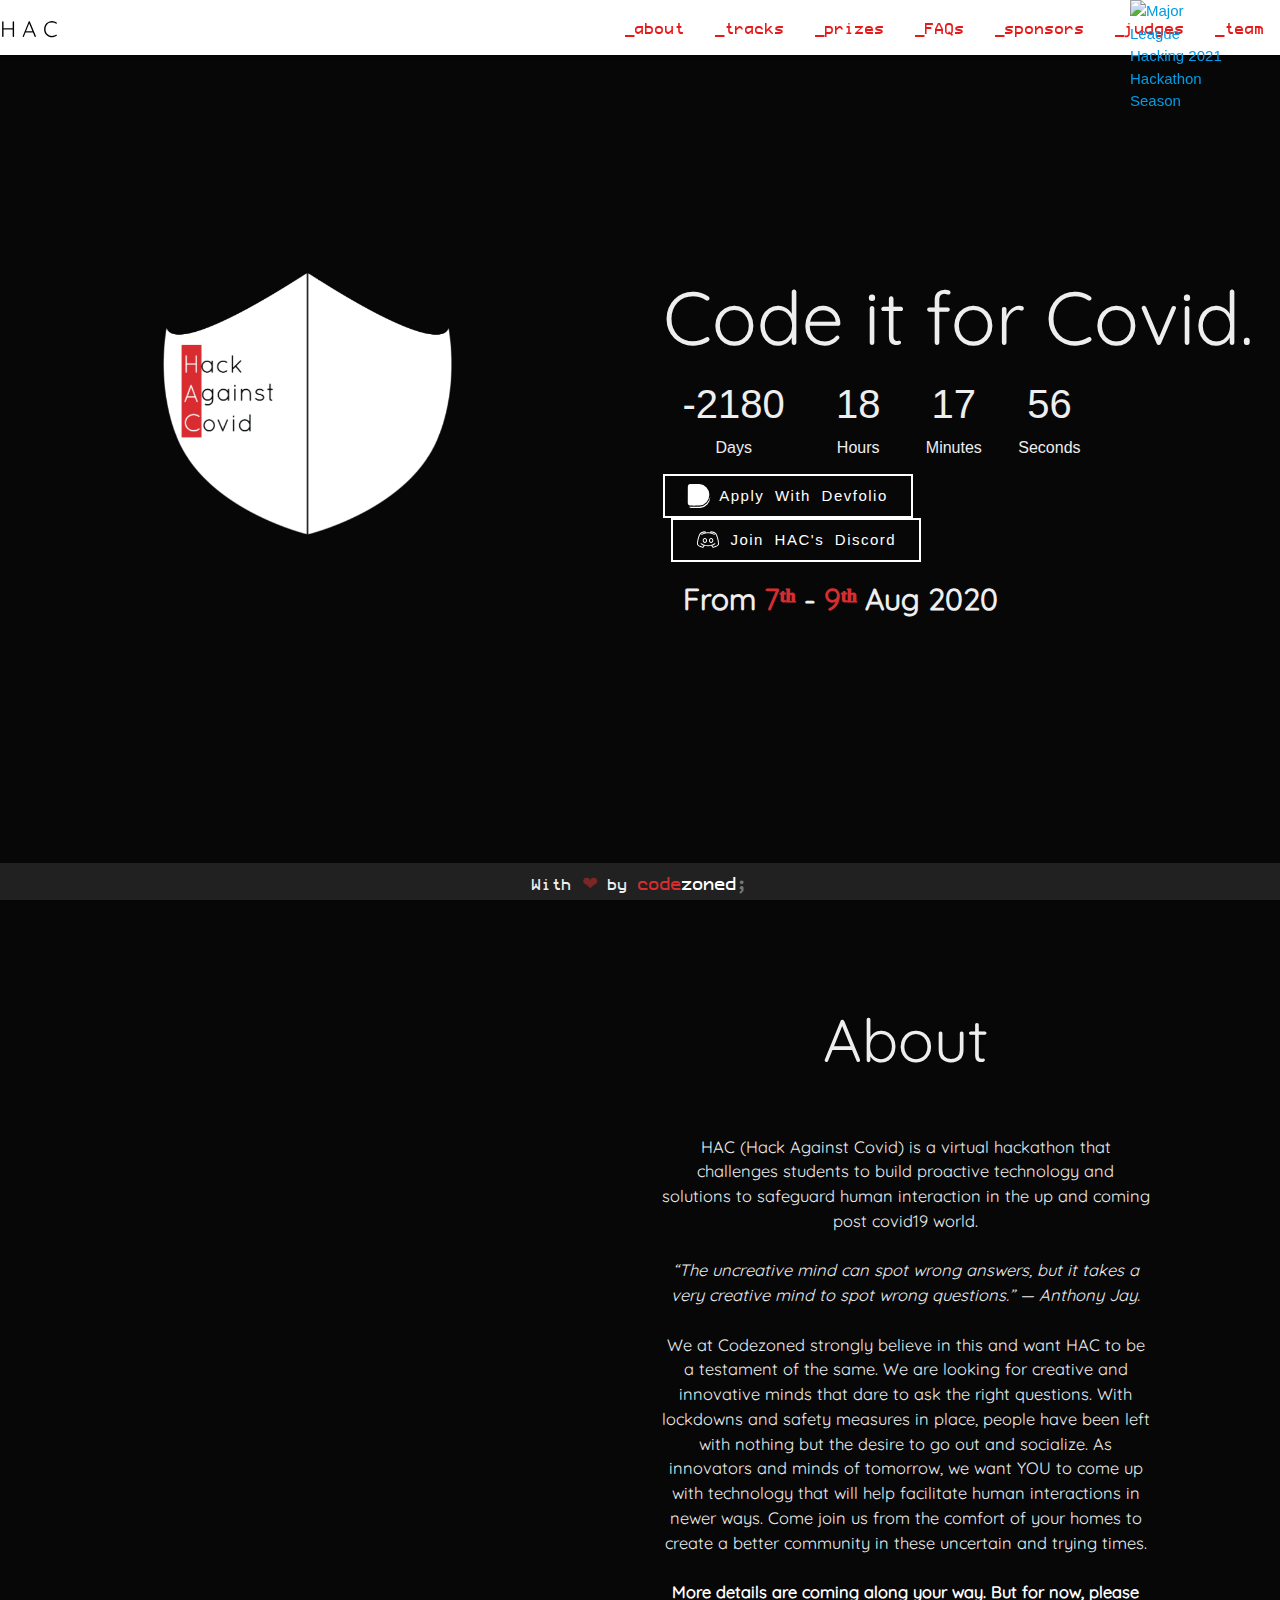
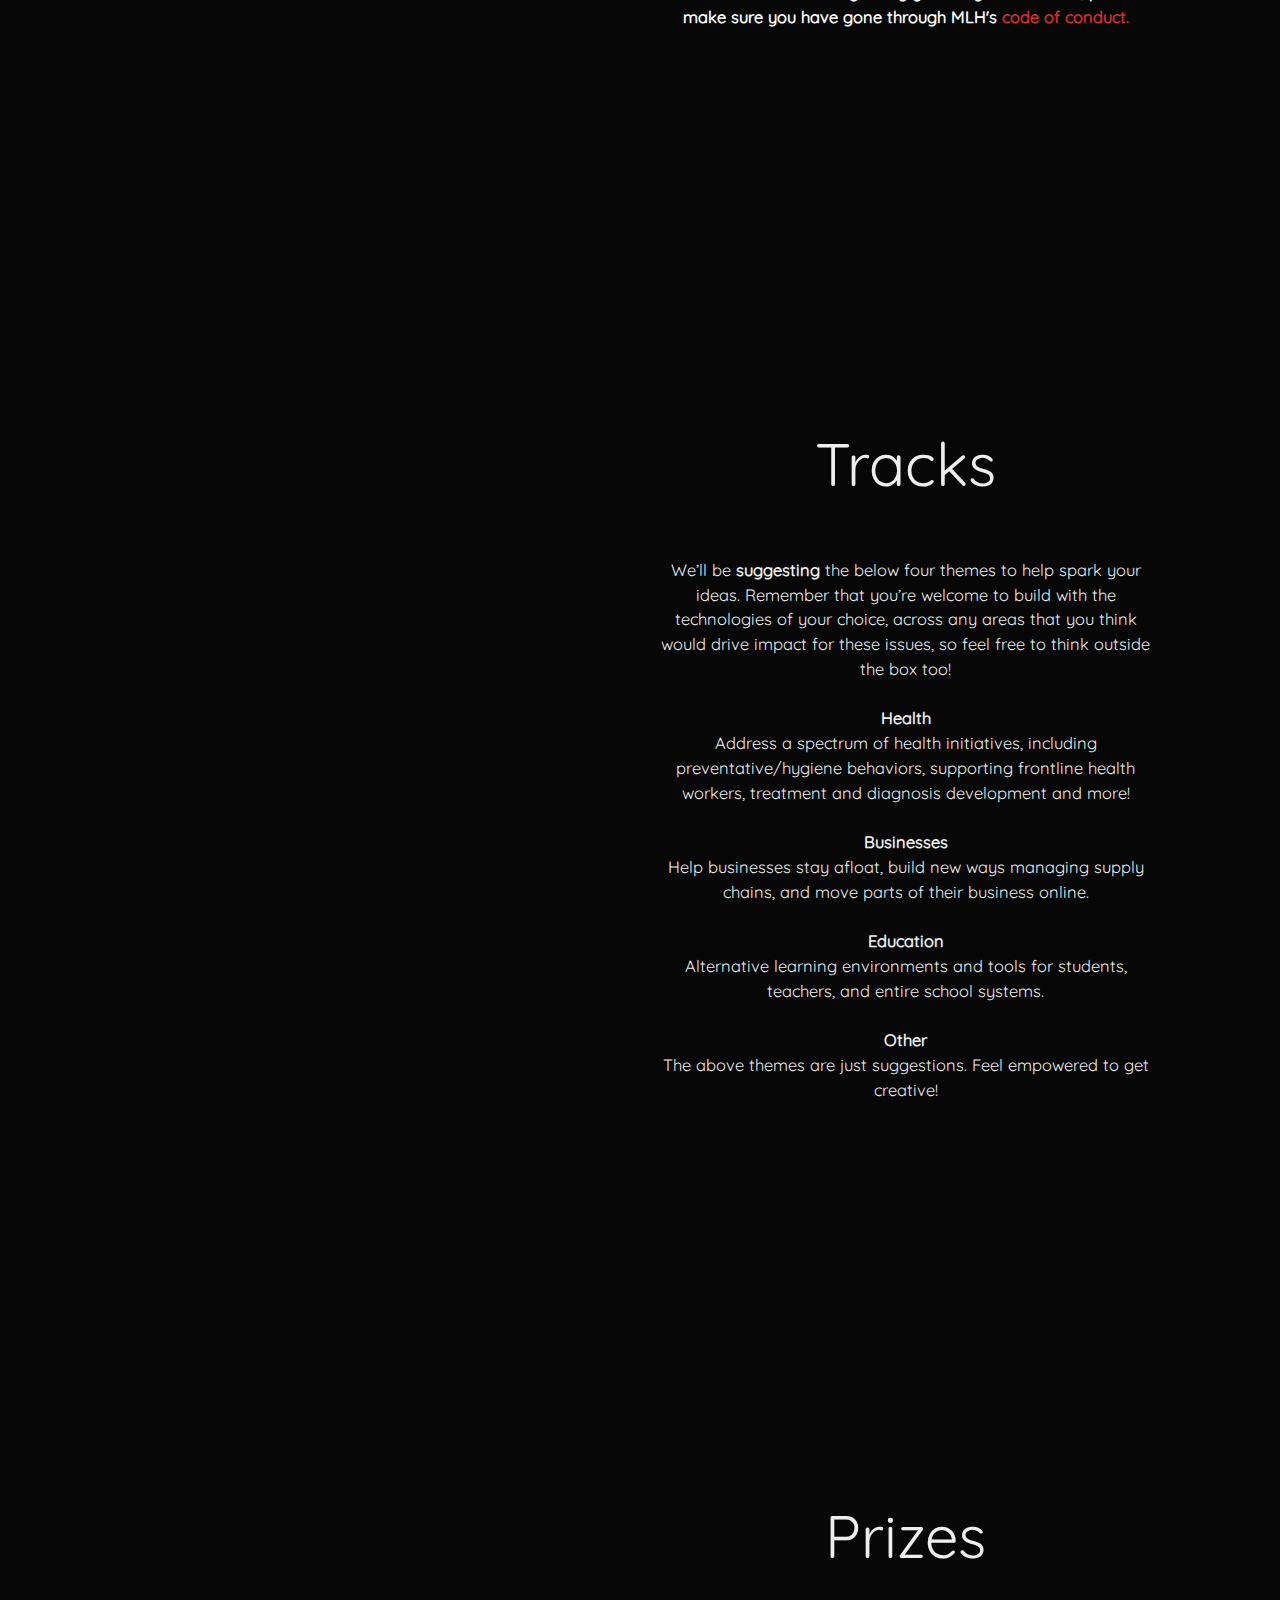
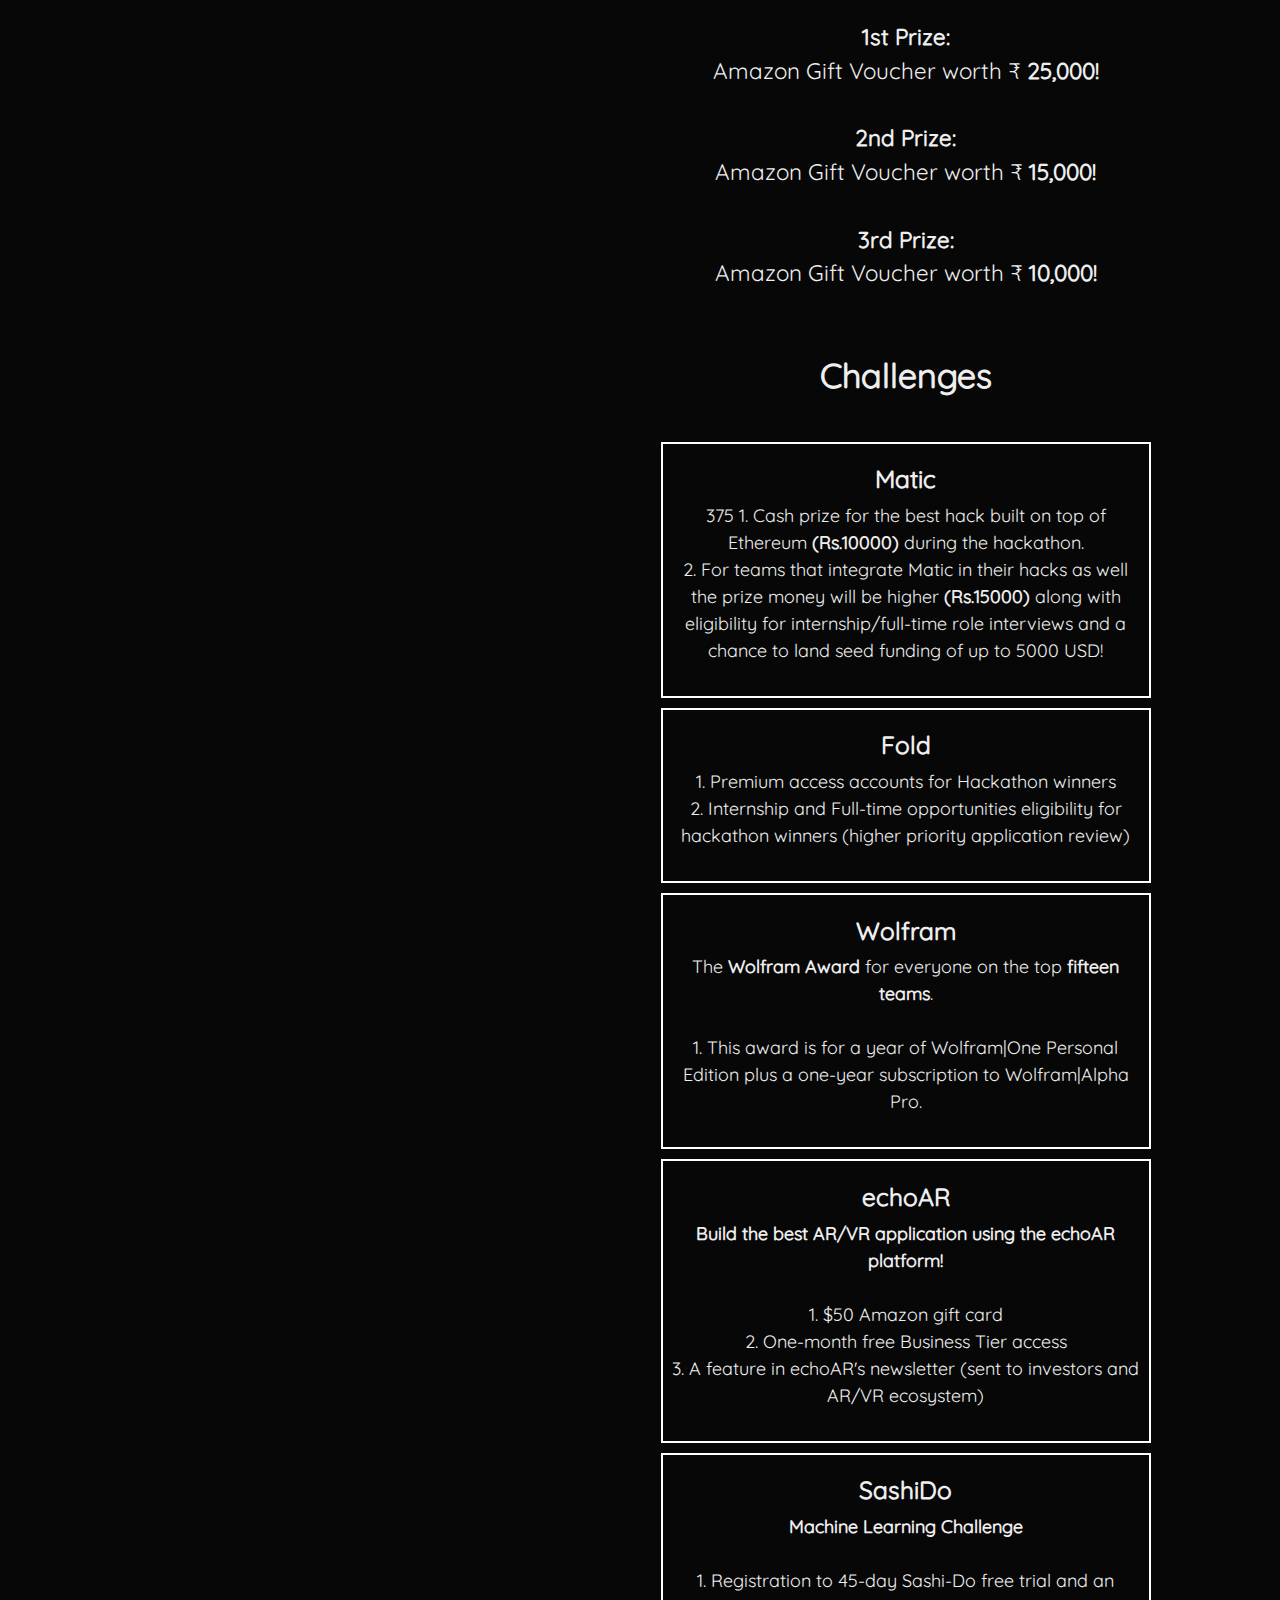
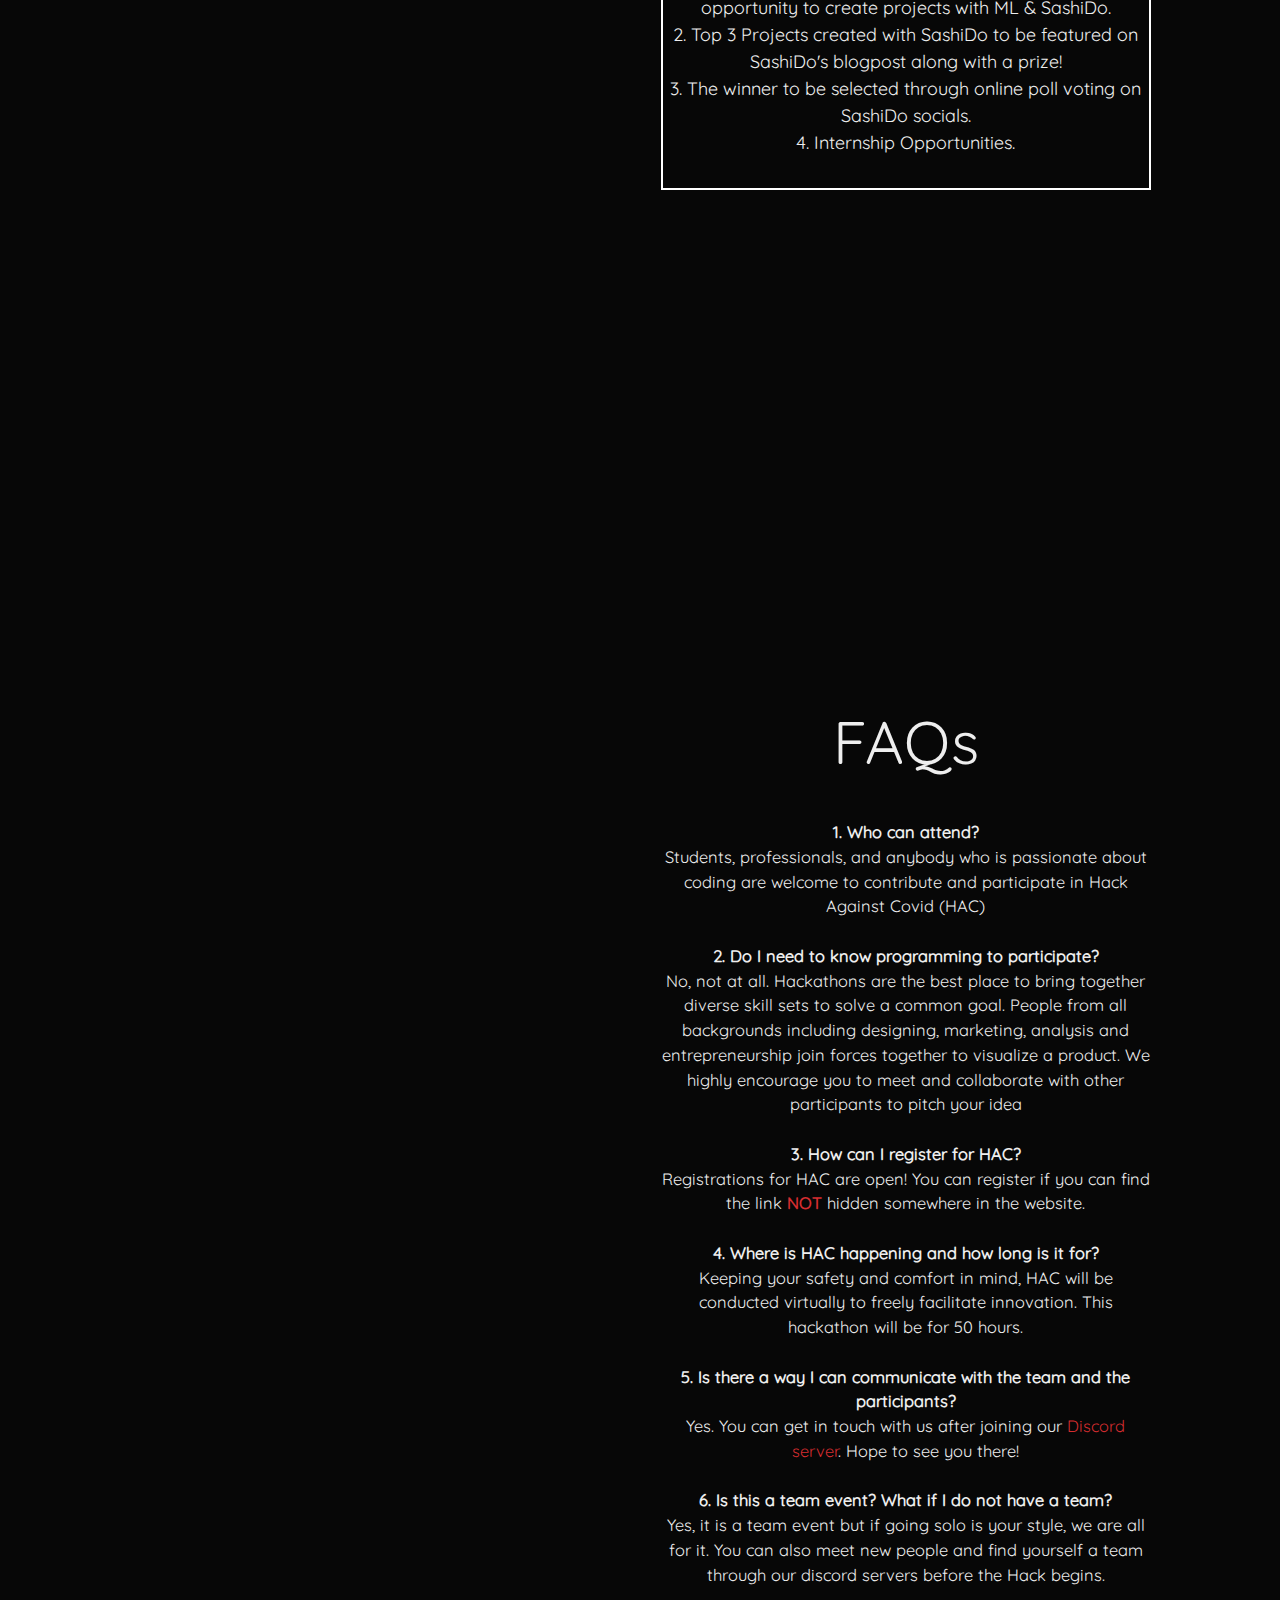
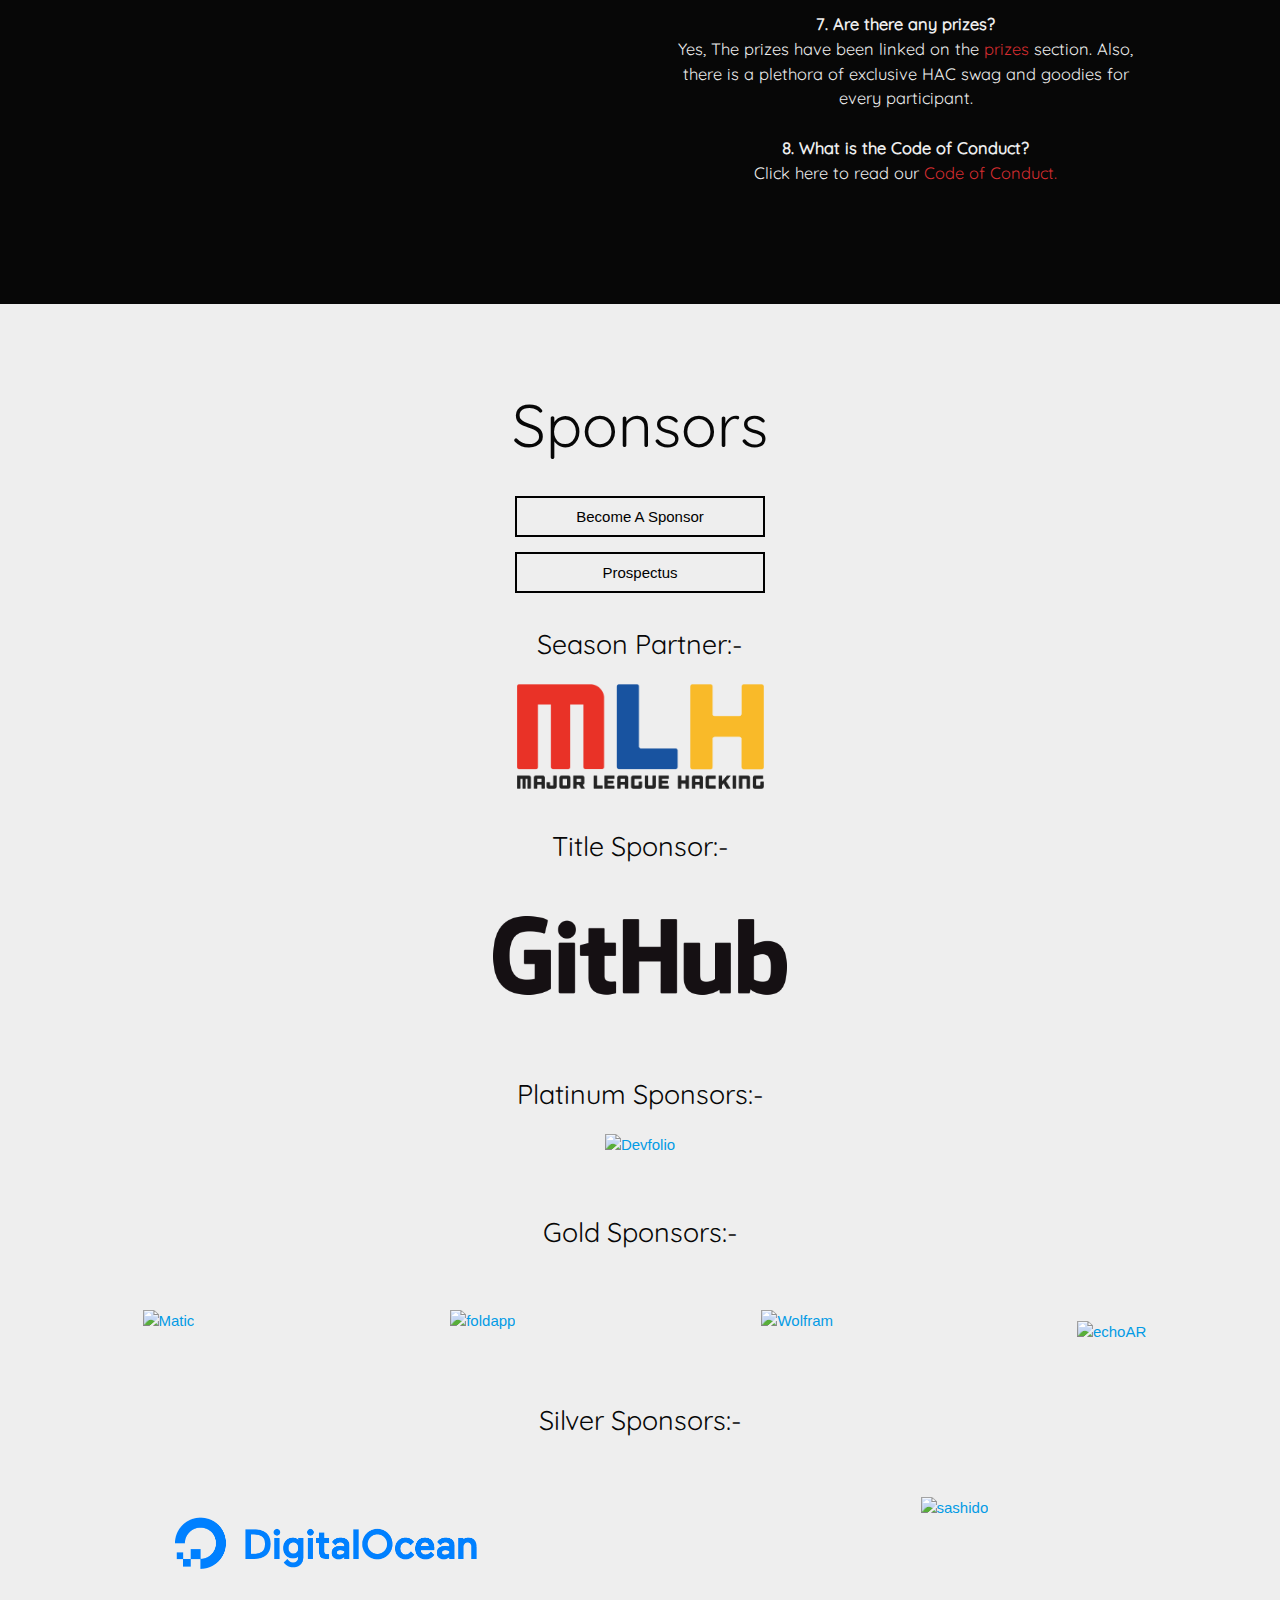
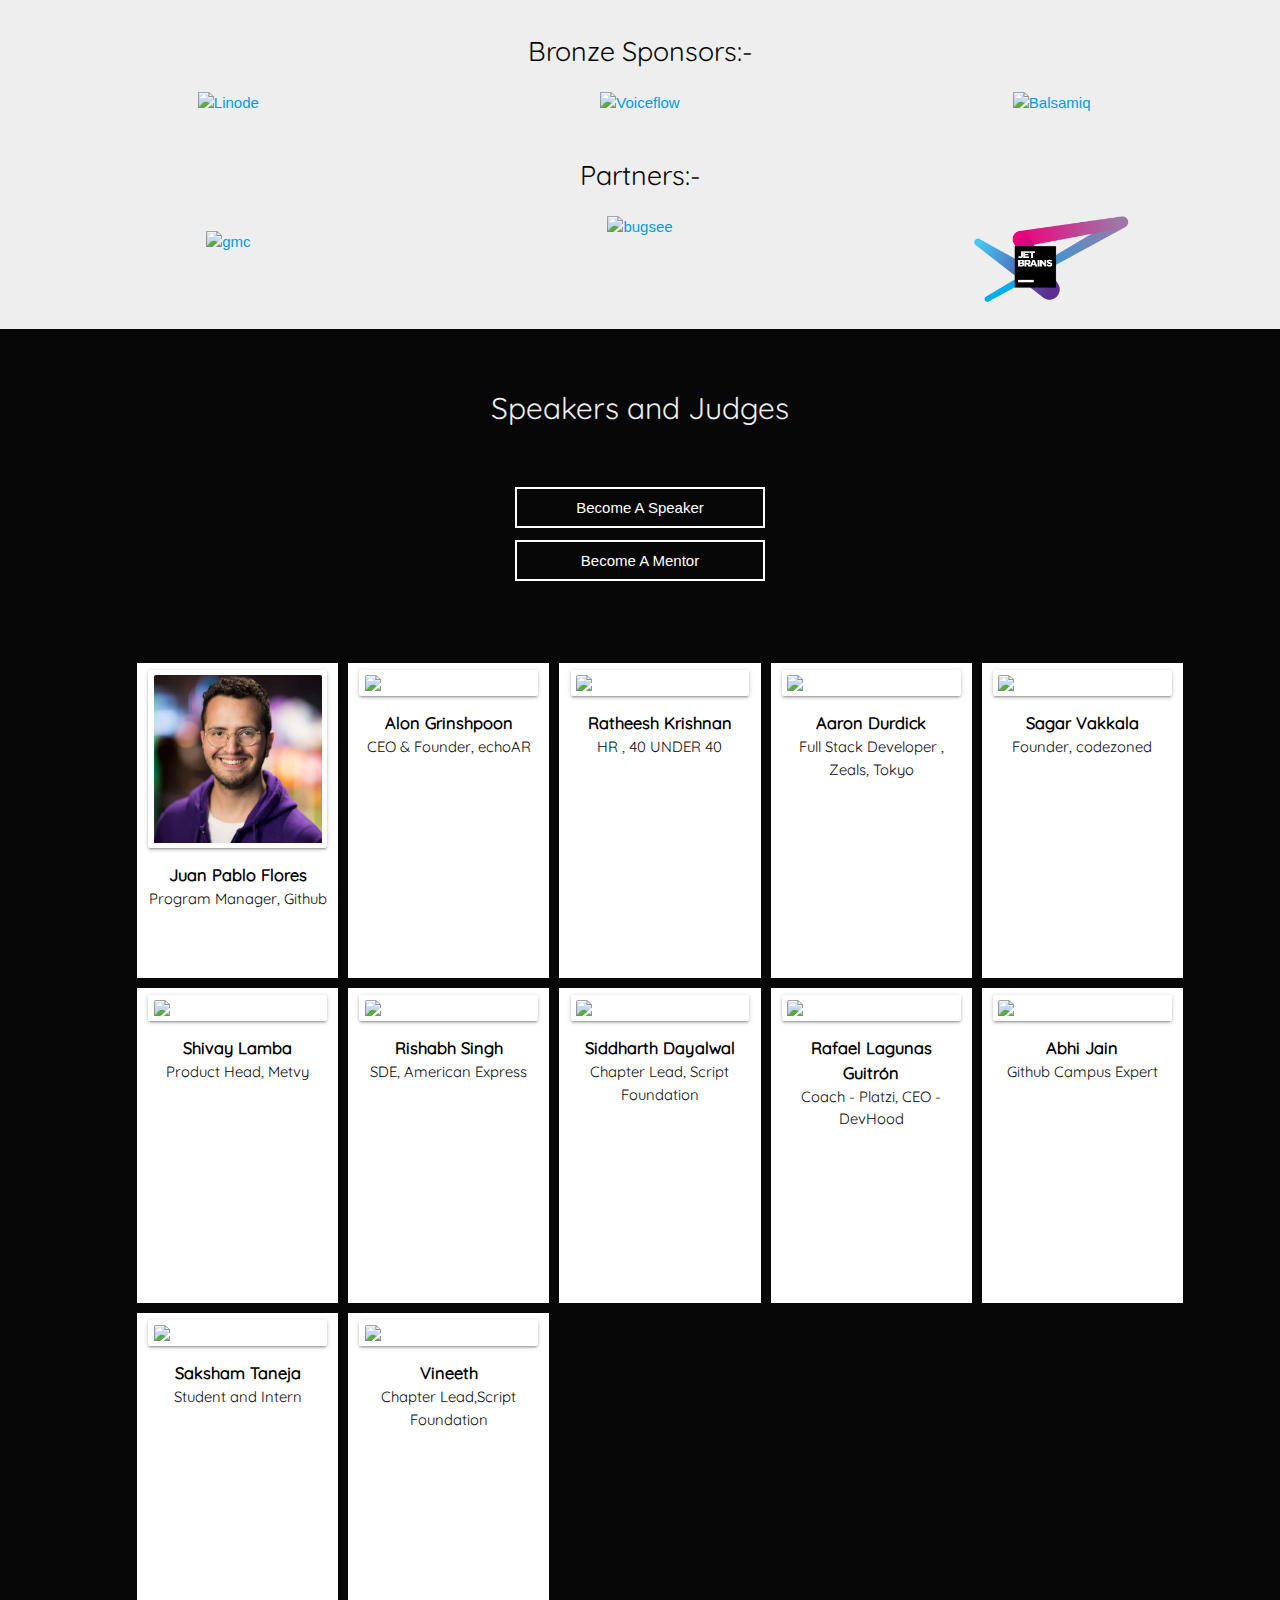
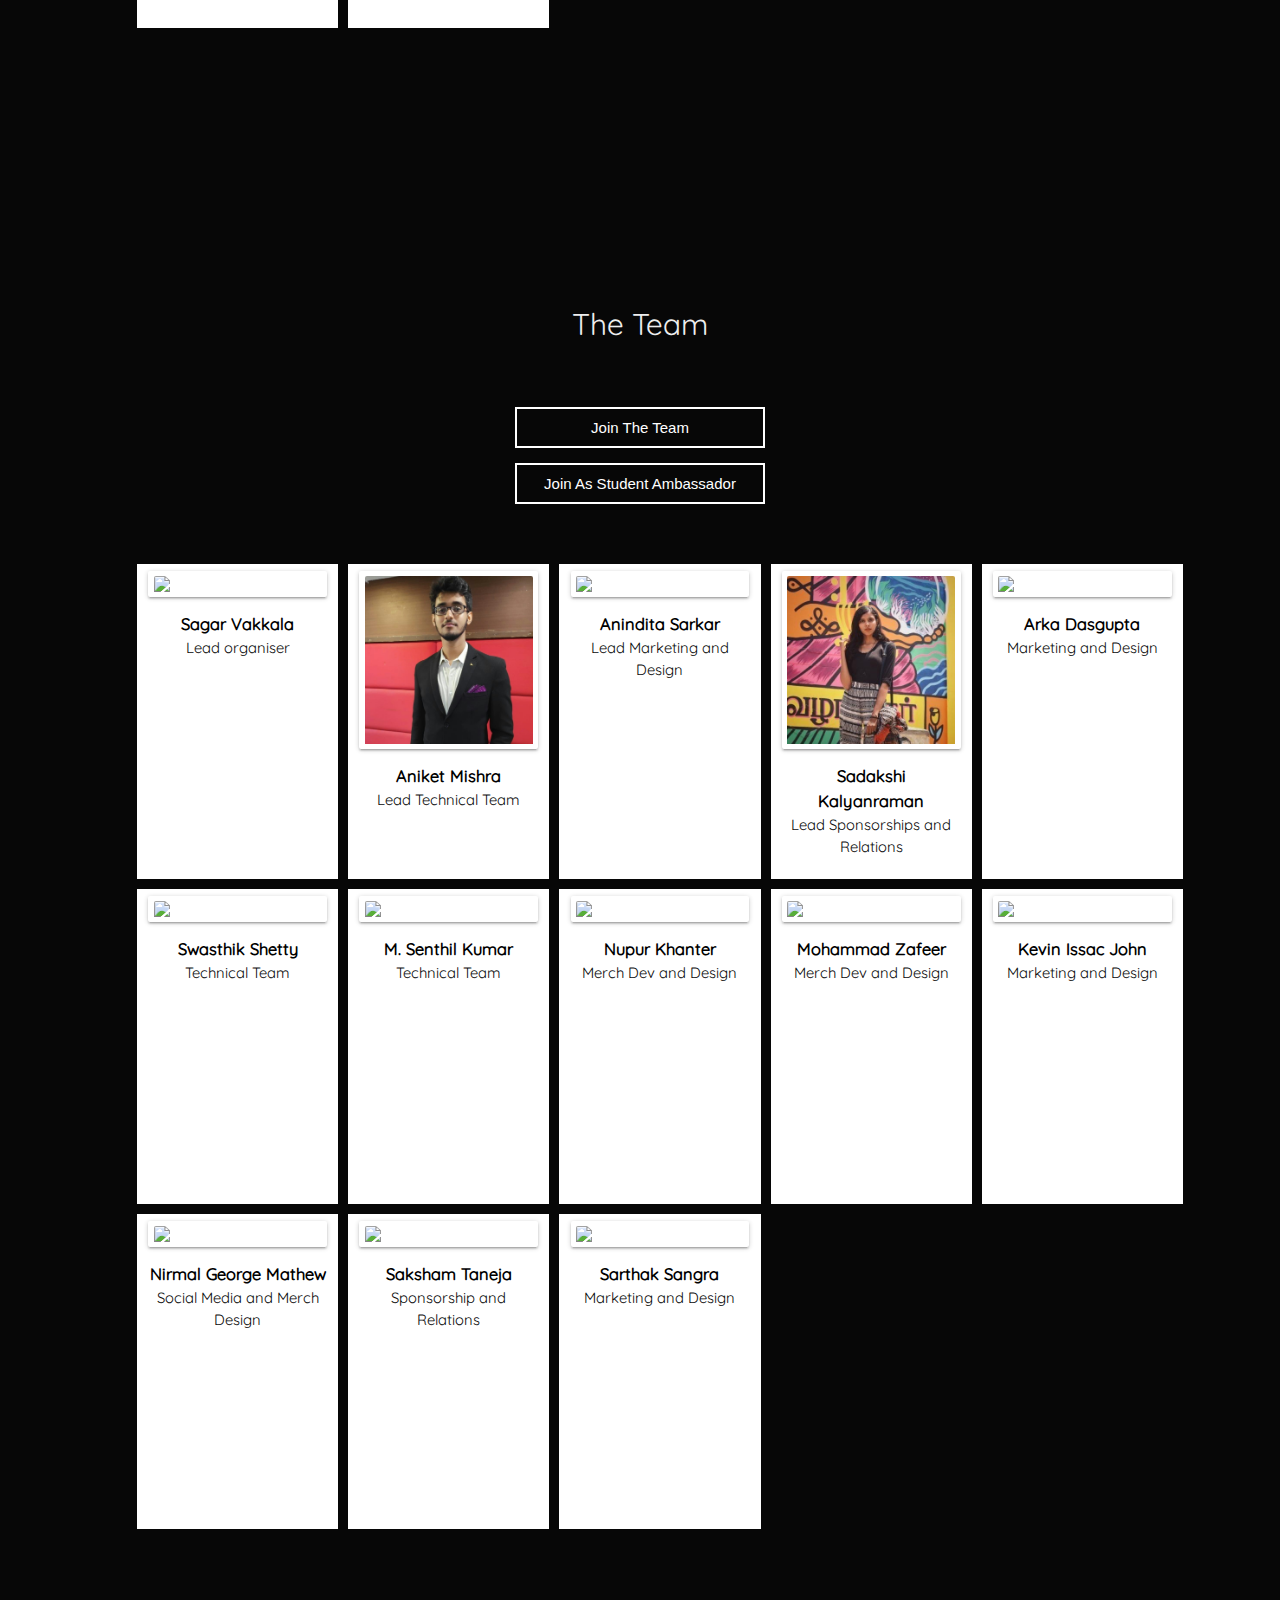
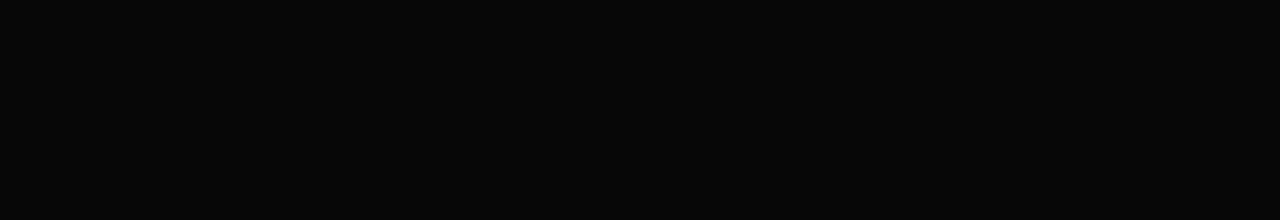
==== index.html @ 2b8008c8 "added mlh logo" ====
<!DOCTYPE html>
<html>
<head>
	<!-- Global site tag (gtag.js) - Google Analytics -->
	<script async src="https://www.googletagmanager.com/gtag/js?id=UA-125870124-4"></script>
	<script>
 		 window.dataLayer = window.dataLayer || [];
  		 function gtag(){dataLayer.push(arguments);}
  		 gtag('js', new Date());

  		 gtag('config', 'UA-125870124-4');
	</script>

	<meta charset="utf-8" />
	<meta content='width=device-width, initial-scale=1.0, maximum-scale=1.0, user-scalable=0, shrink-to-fit=no' name='viewport' />
	<meta http-equiv="X-UA-Compatible" content="IE=edge,chrome=1" />
    <script data-ad-client="ca-pub-9081442854048209" async src="https://pagead2.googlesyndication.com/pagead/js/adsbygoogle.js"></script>
    <!-- Css path -->
    <link rel="stylesheet" type="text/css" href="static\design\css\styles.css">
    <!-- <link rel="stylesheet" href="static\design\css/styles.css"> -->
    <link rel="icon" type="image/ico" href="static\design\images\icon.png"/>
	<!--Import Google Icon Font-->
    <link href="https://fonts.googleapis.com/icon?family=Material+Icons" rel="stylesheet">
    <!--Import materialize.css-->
    <link rel="stylesheet" href="https://cdnjs.cloudflare.com/ajax/libs/materialize/1.0.0/css/materialize.min.css" media="screen,projection">
    <title>HAC 2020</title>
</head>
<body>

    <div class="navbar-fixed" id="home" style="height: 45px;">
        <nav class="white" style="height: 55px;"> 
            <div class="container" style="height: 45px; width: 100%;  margin-top: -3px;">
                <div class="" style="height: 45px;">
                    <a href="#" class="logo"><span>H A C</span></a>
                    <a href="#" data-target="mobile-nav" class="sidenav-trigger">
                        <i class="material-icons" style="color: black;">menu</i>
                    </a>
                    <ul class="right hide-on-med-and-down" style="height: 45px;  font-family: profontwindows;">
                        <li  style="display: none;">
                            <a href="#home" style="color: #e71a1a;">home</a>
                        </li>
                        <li>
                            <a href="#about" style="color: #e71a1a; font-size: 1.25em;">_about</a>
                        </li>
                        <li>
                            <a href="#track" style="color: #e71a1a; font-size: 1.25em;">_tracks</a>
                        </li>
                        <li>
                            <a href="#prize" style="color: #e71a1a; font-size: 1.25em;">_prizes</a>
                        </li>
                        <li>
                            <a href="#faqs" style="color: #e71a1a; font-size: 1.25em;">_FAQs</a>
                        </li>
                        <li>
                            <a href="#sponsors" style="color: #e71a1a; font-size: 1.25em;">_sponsors</a>
                        </li>
                        <li>
                            <a href="#speakers" style="color: #e71a1a; font-size: 1.25em;">_judges</a>
                        </li>
                        <li>
                            <a href="#the_team" style="color: #e71a1a; font-size: 1.25em;">_team</a>
                        </li>

                        
                    </ul>
                </div>
            </div>
        </nav>
    </div>

    <ul class="sidenav" id="mobile-nav">
        <li  style="display: none;">
            <a href="#home" style="color: #e71a1a;">home</a>
        </li>
        <li>
            <a href="#about" style="color: #e71a1a; font-size: 1.25em;">_about</a>
        </li>
        <li>
            <a href="#track" style="color: #e71a1a; font-size: 1.25em;">_tracks</a>
        </li>
        <li>
            <a href="#prize" style="color: #e71a1a; font-size: 1.25em;">_prizes</a>
        </li>
        <li>
            <a href="#faqs" style="color: #e71a1a; font-size: 1.25em;">_FAQs</a>
        </li>
        <li>
            <a href="#sponsors" style="color: #e71a1a; font-size: 1.25em;">_sponsors</a>
        </li>
        <li>
            <a href="#speakers" style="color: #e71a1a; font-size: 1.25em;">_judges</a>
        </li>
        <li>
            <a href="#the_team" style="color: #e71a1a; font-size: 1.25em;">_team</a>
        </li>

    </ul>

    <!-- mlh badge -->
    <div class="col s12 m12 l12">
        <a id="mlh-trust-badge" style="display:block;max-width:100px;min-width:60px;position:fixed;right:50px;top:0;width:10%;z-index:10000" href="https://mlh.io/seasons/apac-2021/events?utm_source=apac-hackathon&utm_medium=TrustBadge&utm_campaign=2021-season&utm_content=white" target="_blank"><img src="https://s3.amazonaws.com/logged-assets/trust-badge/2021/mlh-trust-badge-2021-apac-white.svg" alt="Major League Hacking 2021 Hackathon Season" style="width:100%"></a>
    </div>

    <div class="row flex" style="color: #eeeeee;">
        <div class="col s12 m6">
            
                <div class="logo-div image-ripple" id="theFixed">
                    <img class="logo-img" src="static\design\images\HAC LOGO MAIN.png" alt="" style="width: 47.5%;">
                </div>

        </div>
        <div class="col s12 m6" id="div2" >
            <div style="width: 100%;" class="center-text-div"> 
                <div class="row">
                    <div class="col s12">
                        <div class="covid-class">Code it for <span  id="codeit">Covid</span>.</div>
                    </div>

                    <!-- Count Down -->
                    <div id="clockdiv" class="col s12 l9">
                        <div>
                          <span class="days"></span>
                          <div class="smalltext">Days</div>
                        </div>
                        <div>
                          <span class="hours"></span>
                          <div class="smalltext">Hours</div>
                        </div>
                        <div>
                          <span class="minutes"></span>
                          <div class="smalltext">Minutes</div>
                        </div>
                        <div>
                          <span class="seconds"></span>
                          <div class="smalltext">Seconds</div>
                        </div>
                      </div>

                    <!-- <div class="col s12 m5">
                        <a href="https://hac.devfolio.co/"><button style="min-width: 250px; letter-spacing: 1.5px; word-spacing: 5px; margin: auto;" id="devfolio-apply-now" class="button -regular center"><svg class="logo" xmlns="http://www.w3.org/2000/svg" fill="#fff"viewBox="0 0 115.46 123.46" style="height:24px;width:24px;margin-right:8px"><path d="M115.46 68a55.43 55.43 0 0 1-50.85 55.11S28.12 124 16 123a12.6 12.6 0 0 1-10.09-7.5 15.85 15.85 0 0 0 5.36 1.5c4 .34 10.72.51 20.13.51 13.82 0 28.84-.38 29-.38h.26a60.14 60.14 0 0 0 54.72-52.47c.05 1.05.08 2.18.08 3.34z" /><path d="M110.93 55.87A55.43 55.43 0 0 1 60.08 111s-36.48.92-48.58-.12C5 110.29.15 104.22 0 97.52l.2-83.84C.38 7 5.26.94 11.76.41c12.11-1 48.59.12 48.59.12a55.41 55.41 0 0 1 50.58 55.34z"/></svg>Apply with Devfolio</button></a>     
                    </div>
                    <div class="col s12 m5">
                        <a href="http://discord.codezoned.com/"><button style="min-width: 250px; letter-spacing: 1.5px; word-spacing: 5px;" id="discord-join" class="button -regular center"><svg xmlns="http://www.w3.org/2000/svg" x="0px" y="0px"
                            width="40" height="40"
                            viewBox="0 0 172 172"
                            style=" fill:#000000; margin-right:10px"><g fill="none" fill-rule="nonzero" stroke="none" stroke-width="1" stroke-linecap="butt" stroke-linejoin="miter" stroke-miterlimit="10" stroke-dasharray="" stroke-dashoffset="0" font-family="none" font-weight="none" font-size="none" text-anchor="none" style="mix-blend-mode: normal"><path d="M0,172v-172h172v172z" fill="none"></path><g fill="#ffffff"><path d="M65.0375,24.08c0,0 -21.90312,1.505 -36.2275,13.0075c-0.06719,0.02688 -0.14781,0.06719 -0.215,0.1075c-2.48594,2.29781 -4.35375,5.85875 -6.665,10.965c-2.31125,5.10625 -4.75687,11.67719 -6.9875,19.0275c-4.44781,14.71406 -8.0625,32.77406 -8.0625,49.7725c-0.01344,0.60469 0.13438,1.19594 0.43,1.72c5.02563,8.82844 14.27063,14.16313 22.8975,17.5225c8.62688,3.35938 16.59531,4.70313 20.64,4.8375c1.14219,0.04031 2.23063,-0.48375 2.9025,-1.3975l8.385,-11.61c6.75906,1.59906 14.68719,2.6875 23.865,2.6875c9.17781,0 17.10594,-1.08844 23.865,-2.6875l8.385,11.61c0.67188,0.91375 1.76031,1.43781 2.9025,1.3975c4.04469,-0.13437 12.01313,-1.47812 20.64,-4.8375c8.62688,-3.35937 17.87188,-8.69406 22.8975,-17.5225c0.29563,-0.52406 0.44344,-1.11531 0.43,-1.72c0,-16.99844 -3.61469,-35.05844 -8.0625,-49.7725c-2.23062,-7.35031 -4.67625,-13.92125 -6.9875,-19.0275c-2.31125,-5.10625 -4.17906,-8.66719 -6.665,-10.965c-0.06719,-0.04031 -0.14781,-0.08062 -0.215,-0.1075c-14.32437,-11.5025 -36.2275,-13.0075 -36.2275,-13.0075c-0.25531,-0.02687 -0.49719,-0.02687 -0.7525,0c-1.19594,0.16125 -2.20375,0.94063 -2.6875,2.0425c0,0 -1.16906,2.56656 -1.935,6.235c-6.70531,-1.075 -12.34906,-1.3975 -15.5875,-1.3975c-3.23844,0 -8.88219,0.3225 -15.5875,1.3975c-0.76594,-3.66844 -1.935,-6.235 -1.935,-6.235c-0.59125,-1.34375 -1.97531,-2.16344 -3.44,-2.0425zM62.8875,31.4975c0.25531,0.69875 0.43,1.35719 0.645,2.15c-7.75344,1.80063 -16.24594,4.74344 -24.1875,9.675c-1.24969,0.52406 -2.06937,1.73344 -2.10969,3.09063c-0.02688,1.34375 0.73906,2.59344 1.94844,3.18469c1.22281,0.57781 2.67406,0.40312 3.70875,-0.47031c15.93688,-9.87656 36.21406,-11.2875 43.1075,-11.2875c6.89344,0 27.17063,1.41094 43.1075,11.2875c1.03469,0.87344 2.48594,1.04813 3.70875,0.47031c1.20938,-0.59125 1.97531,-1.84094 1.94844,-3.18469c-0.04031,-1.35719 -0.86,-2.56656 -2.10969,-3.09063c-7.94156,-4.93156 -16.43406,-7.87437 -24.1875,-9.675c0.215,-0.79281 0.38969,-1.45125 0.645,-2.15c3.92375,0.48375 19.17531,2.53969 29.5625,10.75c0.67188,0.61813 3.01,4.05813 5.16,8.815c2.15,4.75688 4.4075,10.95156 6.5575,18.06c4.1925,13.8675 7.57875,30.97344 7.74,46.655c-3.91031,6.32906 -11.24719,11.03219 -18.8125,13.975c-6.88,2.67406 -13.30312,3.87 -16.6625,4.1925l-5.805,-7.8475c2.95625,-0.95406 5.61688,-1.98875 7.955,-3.01c8.68063,-3.81625 13.33,-7.8475 13.33,-7.8475c1.42438,-1.27656 1.54531,-3.46687 0.26875,-4.89125c-1.27656,-1.42437 -3.46687,-1.54531 -4.89125,-0.26875c0,0 -3.60125,3.29219 -11.5025,6.7725c-2.9025,1.27656 -6.42312,2.53969 -10.4275,3.655c-0.92719,-0.1075 -1.85437,0.16125 -2.58,0.7525c-6.40969,1.55875 -14.02875,2.58 -23.005,2.58c-9.04344,0 -16.67594,-1.11531 -23.1125,-2.6875c-0.72562,-0.48375 -1.6125,-0.68531 -2.4725,-0.5375c-4.01781,-1.11531 -7.51156,-2.48594 -10.4275,-3.7625c-7.90125,-3.48031 -11.5025,-6.7725 -11.5025,-6.7725c-0.77937,-0.72562 -1.85437,-1.03469 -2.9025,-0.86c-1.33031,0.20156 -2.43219,1.15563 -2.795,2.45906c-0.37625,1.29 0.05375,2.6875 1.075,3.56094c0,0 4.64938,4.03125 13.33,7.8475c2.33813,1.02125 4.99875,2.05594 7.955,3.01l-5.805,7.8475c-3.35937,-0.3225 -9.7825,-1.51844 -16.6625,-4.1925c-7.56531,-2.94281 -14.90219,-7.64594 -18.8125,-13.975c0.16125,-15.68156 3.5475,-32.7875 7.74,-46.655c2.15,-7.10844 4.4075,-13.30312 6.5575,-18.06c2.15,-4.75687 4.48813,-8.19687 5.16,-8.815c10.38719,-8.21031 25.63875,-10.26625 29.5625,-10.75zM63.64,72.24c-8.77469,0 -15.48,7.96844 -15.48,17.2c0,9.23156 6.70531,17.2 15.48,17.2c8.77469,0 15.48,-7.96844 15.48,-17.2c0,-9.23156 -6.70531,-17.2 -15.48,-17.2zM108.36,72.24c-8.77469,0 -15.48,7.96844 -15.48,17.2c0,9.23156 6.70531,17.2 15.48,17.2c8.77469,0 15.48,-7.96844 15.48,-17.2c0,-9.23156 -6.70531,-17.2 -15.48,-17.2zM63.64,79.12c4.52844,0 8.6,4.35375 8.6,10.32c0,5.96625 -4.07156,10.32 -8.6,10.32c-4.52844,0 -8.6,-4.35375 -8.6,-10.32c0,-5.96625 4.07156,-10.32 8.6,-10.32zM108.36,79.12c4.52844,0 8.6,4.35375 8.6,10.32c0,5.96625 -4.07156,10.32 -8.6,10.32c-4.52844,0 -8.6,-4.35375 -8.6,-10.32c0,-5.96625 4.07156,-10.32 8.6,-10.32z"></path></g></g></svg>Join HAC's Discord</button></a>
                    </div> -->
                    <div id="cover-buttons" class="col s12 l9 button-container" style="text-align: center;">
                        
                        <!-- <a href="http://talk.codezoned.com"><div class='button -regular center' style="min-width: 100px;">Forum</div></a> -->
                        <!-- <a href="https://discordapp.com/invite/aMZY22"><div class='button -regular center' style="min-width: 100px;">Discord</div></a> -->
                        <a href="https://hac.devfolio.co/"><button style="margin: 0 auto !important; min-width: 250px; letter-spacing: 1.5px; word-spacing: 5px; margin: auto;" id="devfolio-apply-now" class="button -regular center"><svg class="logo" xmlns="http://www.w3.org/2000/svg" fill="#fff"viewBox="0 0 115.46 123.46" style="height:24px;width:24px;margin-right:8px"><path d="M115.46 68a55.43 55.43 0 0 1-50.85 55.11S28.12 124 16 123a12.6 12.6 0 0 1-10.09-7.5 15.85 15.85 0 0 0 5.36 1.5c4 .34 10.72.51 20.13.51 13.82 0 28.84-.38 29-.38h.26a60.14 60.14 0 0 0 54.72-52.47c.05 1.05.08 2.18.08 3.34z" /><path d="M110.93 55.87A55.43 55.43 0 0 1 60.08 111s-36.48.92-48.58-.12C5 110.29.15 104.22 0 97.52l.2-83.84C.38 7 5.26.94 11.76.41c12.11-1 48.59.12 48.59.12a55.41 55.41 0 0 1 50.58 55.34z"/></svg>Apply with Devfolio</button></a>     
                        
                        <a href="http://discord.codezoned.com/" id="discord-join"><button style="margin: 0 auto !important; min-width: 250px; letter-spacing: 1.5px; word-spacing: 5px;" class="button -regular center"><svg xmlns="http://www.w3.org/2000/svg" x="0px" y="0px"
                            width="24" height="24"
                            viewBox="0 0 172 172"
                            style=" fill:#000000; margin-right:10px"><g fill="none" fill-rule="nonzero" stroke="none" stroke-width="1" stroke-linecap="butt" stroke-linejoin="miter" stroke-miterlimit="10" stroke-dasharray="" stroke-dashoffset="0" font-family="none" font-weight="none" font-size="none" text-anchor="none" style="mix-blend-mode: normal"><path d="M0,172v-172h172v172z" fill="none"></path><g fill="#ffffff"><path d="M65.0375,24.08c0,0 -21.90312,1.505 -36.2275,13.0075c-0.06719,0.02688 -0.14781,0.06719 -0.215,0.1075c-2.48594,2.29781 -4.35375,5.85875 -6.665,10.965c-2.31125,5.10625 -4.75687,11.67719 -6.9875,19.0275c-4.44781,14.71406 -8.0625,32.77406 -8.0625,49.7725c-0.01344,0.60469 0.13438,1.19594 0.43,1.72c5.02563,8.82844 14.27063,14.16313 22.8975,17.5225c8.62688,3.35938 16.59531,4.70313 20.64,4.8375c1.14219,0.04031 2.23063,-0.48375 2.9025,-1.3975l8.385,-11.61c6.75906,1.59906 14.68719,2.6875 23.865,2.6875c9.17781,0 17.10594,-1.08844 23.865,-2.6875l8.385,11.61c0.67188,0.91375 1.76031,1.43781 2.9025,1.3975c4.04469,-0.13437 12.01313,-1.47812 20.64,-4.8375c8.62688,-3.35937 17.87188,-8.69406 22.8975,-17.5225c0.29563,-0.52406 0.44344,-1.11531 0.43,-1.72c0,-16.99844 -3.61469,-35.05844 -8.0625,-49.7725c-2.23062,-7.35031 -4.67625,-13.92125 -6.9875,-19.0275c-2.31125,-5.10625 -4.17906,-8.66719 -6.665,-10.965c-0.06719,-0.04031 -0.14781,-0.08062 -0.215,-0.1075c-14.32437,-11.5025 -36.2275,-13.0075 -36.2275,-13.0075c-0.25531,-0.02687 -0.49719,-0.02687 -0.7525,0c-1.19594,0.16125 -2.20375,0.94063 -2.6875,2.0425c0,0 -1.16906,2.56656 -1.935,6.235c-6.70531,-1.075 -12.34906,-1.3975 -15.5875,-1.3975c-3.23844,0 -8.88219,0.3225 -15.5875,1.3975c-0.76594,-3.66844 -1.935,-6.235 -1.935,-6.235c-0.59125,-1.34375 -1.97531,-2.16344 -3.44,-2.0425zM62.8875,31.4975c0.25531,0.69875 0.43,1.35719 0.645,2.15c-7.75344,1.80063 -16.24594,4.74344 -24.1875,9.675c-1.24969,0.52406 -2.06937,1.73344 -2.10969,3.09063c-0.02688,1.34375 0.73906,2.59344 1.94844,3.18469c1.22281,0.57781 2.67406,0.40312 3.70875,-0.47031c15.93688,-9.87656 36.21406,-11.2875 43.1075,-11.2875c6.89344,0 27.17063,1.41094 43.1075,11.2875c1.03469,0.87344 2.48594,1.04813 3.70875,0.47031c1.20938,-0.59125 1.97531,-1.84094 1.94844,-3.18469c-0.04031,-1.35719 -0.86,-2.56656 -2.10969,-3.09063c-7.94156,-4.93156 -16.43406,-7.87437 -24.1875,-9.675c0.215,-0.79281 0.38969,-1.45125 0.645,-2.15c3.92375,0.48375 19.17531,2.53969 29.5625,10.75c0.67188,0.61813 3.01,4.05813 5.16,8.815c2.15,4.75688 4.4075,10.95156 6.5575,18.06c4.1925,13.8675 7.57875,30.97344 7.74,46.655c-3.91031,6.32906 -11.24719,11.03219 -18.8125,13.975c-6.88,2.67406 -13.30312,3.87 -16.6625,4.1925l-5.805,-7.8475c2.95625,-0.95406 5.61688,-1.98875 7.955,-3.01c8.68063,-3.81625 13.33,-7.8475 13.33,-7.8475c1.42438,-1.27656 1.54531,-3.46687 0.26875,-4.89125c-1.27656,-1.42437 -3.46687,-1.54531 -4.89125,-0.26875c0,0 -3.60125,3.29219 -11.5025,6.7725c-2.9025,1.27656 -6.42312,2.53969 -10.4275,3.655c-0.92719,-0.1075 -1.85437,0.16125 -2.58,0.7525c-6.40969,1.55875 -14.02875,2.58 -23.005,2.58c-9.04344,0 -16.67594,-1.11531 -23.1125,-2.6875c-0.72562,-0.48375 -1.6125,-0.68531 -2.4725,-0.5375c-4.01781,-1.11531 -7.51156,-2.48594 -10.4275,-3.7625c-7.90125,-3.48031 -11.5025,-6.7725 -11.5025,-6.7725c-0.77937,-0.72562 -1.85437,-1.03469 -2.9025,-0.86c-1.33031,0.20156 -2.43219,1.15563 -2.795,2.45906c-0.37625,1.29 0.05375,2.6875 1.075,3.56094c0,0 4.64938,4.03125 13.33,7.8475c2.33813,1.02125 4.99875,2.05594 7.955,3.01l-5.805,7.8475c-3.35937,-0.3225 -9.7825,-1.51844 -16.6625,-4.1925c-7.56531,-2.94281 -14.90219,-7.64594 -18.8125,-13.975c0.16125,-15.68156 3.5475,-32.7875 7.74,-46.655c2.15,-7.10844 4.4075,-13.30312 6.5575,-18.06c2.15,-4.75687 4.48813,-8.19687 5.16,-8.815c10.38719,-8.21031 25.63875,-10.26625 29.5625,-10.75zM63.64,72.24c-8.77469,0 -15.48,7.96844 -15.48,17.2c0,9.23156 6.70531,17.2 15.48,17.2c8.77469,0 15.48,-7.96844 15.48,-17.2c0,-9.23156 -6.70531,-17.2 -15.48,-17.2zM108.36,72.24c-8.77469,0 -15.48,7.96844 -15.48,17.2c0,9.23156 6.70531,17.2 15.48,17.2c8.77469,0 15.48,-7.96844 15.48,-17.2c0,-9.23156 -6.70531,-17.2 -15.48,-17.2zM63.64,79.12c4.52844,0 8.6,4.35375 8.6,10.32c0,5.96625 -4.07156,10.32 -8.6,10.32c-4.52844,0 -8.6,-4.35375 -8.6,-10.32c0,-5.96625 4.07156,-10.32 8.6,-10.32zM108.36,79.12c4.52844,0 8.6,4.35375 8.6,10.32c0,5.96625 -4.07156,10.32 -8.6,10.32c-4.52844,0 -8.6,-4.35375 -8.6,-10.32c0,-5.96625 4.07156,-10.32 8.6,-10.32z"></path></g></g></svg>Join HAC's Discord</button></a>
                   
                    </div>
                    <div id="event-date" class="col s12 l9">
                        <p>From <span id="edate-red">7ᵗʰ</span> - <span id="edate-red">9ᵗʰ</span> Aug 2020</p>
                    </div>
                </div>
            </div>

            <div class="section about-text" style="width: 100%;">
                <h1 id="about" class="scrollspy about-text" style="padding: 10% 2%;">About</h1>
                <div style="padding: 2%;font-size: 1.1rem;">
                    HAC (Hack Against Covid) is a virtual hackathon that challenges students to build proactive technology and solutions to safeguard human interaction in the up and coming post covid19 world.
                    <br><br> <p style="text-align: center;"><i>“The uncreative mind can spot wrong answers, but it takes a very creative mind to spot wrong questions.” ― Anthony Jay. </i></p> <br>
                    We at Codezoned strongly believe in this and want HAC to be a testament of the same. We are looking for creative and innovative minds that dare to ask the right questions. With lockdowns and safety measures in place, people have been left with nothing but the desire to go out and socialize. As innovators and minds of tomorrow, we want YOU to come up with technology that will help facilitate human interactions in newer ways.
                    Come join us from the comfort of your homes to create a better community in these uncertain and trying times.
                    
                    <br><br>
                    <a class="code-of-conduct" href="https://static.mlh.io/docs/mlh-code-of-conduct.pdf" style="color: white;"><b>More details are coming along your way. But for now, please make sure you have gone through MLH's  <span style="color: #d52d30;"> code of conduct.</span></b></a> 

                </div>
            </div>

            <div class="section about-text" style="width: 100%;">
                <h1  id="track" class="scrollspy about-text" style="padding: 10% 2%;">Tracks</h1>
                <div style="padding: 2%;font-size: 1.1rem;">
                    We’ll be <b> suggesting</b> the below four themes to help spark your ideas. Remember that you’re welcome to build with the technologies of your choice, across any areas that you think would drive impact for these issues, so feel free to think outside the box too!
                    <br><br>
                    
                            <b>Health </b><br> Address a spectrum of health initiatives, including preventative/hygiene behaviors, supporting frontline health workers, treatment and diagnosis development and more!
                        <br> <br>
                        
                            <b>Businesses</b> <br> Help businesses stay afloat, build new ways managing supply chains, and move parts of their business online.
                         <br><br>
                        
                            <b>Education</b> <br> Alternative learning environments and tools for students, teachers, and entire school systems.
                          <br><br>
                        
                            <b>Other</b> <br> The above themes are just suggestions. Feel empowered to get creative!
                          <br>

                </div>
            </div>

            <div class="section about-text" style="width: 100%; font-family: quicksand;">
                <h1  id="prize" class="scrollspy about-text" style="padding: 10% 2%;">Prizes</h1>
                <div class="row" style="font-size: 0.75em;">
  
                    <div class="col s12 prizes">
                        <span class="prize1"><b>1st Prize:</b></span><br> Amazon Gift Voucher worth ₹ <span class="amount1" style="font-weight: 800;"> 25,000!</span><br> <br>
                    </div>

                    <div class="col s12 prizes">
                        <span class="prize2"><b>2nd Prize:</b></span><br> Amazon Gift Voucher worth ₹ <span class="amount2" style="font-weight: 800;"> 15,000!</span><br> <br>
                        
                    </div>

                    <div class="col s12 prizes">
                        <span class="prize3"><b>3rd Prize:</b></span><br> Amazon Gift Voucher worth ₹ <span class="amount3" style="font-weight: 800;"> 10,000!</span><br> <br>
                        
                    </div>

                </div>
                <div style="padding: 2%;font-size: 1.2rem;">
                    <h4 style="margin-bottom: 20px;"><b>Challenges</b> </h4><br>
                    <div class="row">
                        <div class="col s12" style="border: solid 2px white; padding: 5px; margin-bottom: 10px;">
                            <h5><b> Matic</b> </h5>
                            375
                            1.    Cash prize for the best hack built on top of Ethereum <b>(Rs.10000)</b> during the hackathon. <br>
                            2.    For teams that integrate Matic in their hacks as well the prize money 
                            will be higher <b>(Rs.15000)</b> along with eligibility for 
                            internship/full-time role interviews and a chance to land seed funding 
                            of up to 5000 USD! <br> <br>
                        </div>
                        
                        <div class="col s12" style="border: solid 2px white; padding: 5px; margin-bottom: 10px;">
                            <h5><b> Fold</b></h5>
                            1. Premium access accounts for Hackathon winners <br>
                            2. Internship and Full-time opportunities eligibility for hackathon winners (higher priority application review)
                            <br> <br>
                        </div>

                        <div class="col s12" style="border: solid 2px white; padding: 5px; margin-bottom: 10px;">
                            <h5><b> Wolfram </b></h5>

                            The <b>Wolfram Award</b> for everyone on the top <b>fifteen teams</b>. <br> <br>
                            1. This award is for a year of 
                            Wolfram|One Personal Edition plus a one-year subscription to Wolfram|Alpha Pro.<br> <br>
                        </div>

                        <div class="col s12" style="border: solid 2px white; padding: 5px; margin-bottom: 10px;">
                            <h5><b>echoAR</b></h5>

                            <b>Build the best AR/VR application using the echoAR platform!</b> <br> <br>
                            1. $50 Amazon gift card <br>
                            2. One-month free Business Tier access <br>
                            3. A feature in echoAR's newsletter (sent to investors and AR/VR ecosystem)
                            <br> <br>
                        </div>

                        <div class="col s12" style="border: solid 2px white; padding: 5px; margin-bottom: 10px;">
                            <h5><b>SashiDo</b></h5>

                            <b>Machine Learning Challenge</b> <br> <br>
                            1. Registration to 45-day Sashi-Do free trial and an opportunity to create projects with ML & SashiDo.<br>
                            2. Top 3 Projects created with SashiDo to be featured on SashiDo's blogpost along with a prize!<br>
                            3. The winner to be selected through online poll voting on SashiDo socials.<br>
                            4. Internship Opportunities.
                            <br> <br>
                        </div>
                        


                    </div>
                </div>
            </div>


            <div class="section about-text" style="margin-top: 45%; margin-bottom: 15%;">
                <h1 id="faqs" class="scrollspy faq-text" style="padding-top: 10%; padding-bottom: 2%; padding-left: 2%; padding-right: 2%;">FAQs</h1>
                <div style="padding: 2%;font-size: 1.1rem;">
                    <br><b>1.  	Who can attend? </b> <br>
                    Students, professionals, and anybody who is passionate about coding are welcome to contribute and participate in Hack Against Covid (HAC)
                    
                    <br><br> <b>2. Do I need to know programming to participate?</b><br>
                    No, not at all. Hackathons are the best place to bring together diverse skill sets to solve a common goal. People from all backgrounds including designing, marketing, analysis and entrepreneurship join forces together to visualize a product. We highly encourage you to meet and collaborate with other participants to pitch your idea
                    
                    <br><br><b>3.  	How can I register for HAC?</b><br>
                    Registrations for HAC are open! You can register if you can find the link 
                    <a target="_blank" href="https://hac.devfolio.co/" style="color: #d52d30;"><b>NOT</b></a> hidden somewhere in the website.<br>
                    
                    <br><b>4. 	Where is HAC happening and how long is it for?</b> <br>
                    Keeping your safety and comfort in mind, HAC will be conducted virtually to freely facilitate innovation. This hackathon will be for 50 hours.
                    <br><br><b>5. Is there a way I can communicate with the team and the participants?</b><br>
                    Yes. You can get in touch with us after joining our <a href="http://discord.codezoned.com/" style="color:#d52d30;">Discord server</a>. Hope to see you there!
                    <br><br> <b>6. Is this a team event? What if I do not have a team?</b><br>
                    Yes, it is a team event but if going solo is your style, we are all for it. You can also meet new people and find yourself a team through our discord servers before the Hack begins.
                    <br><br> <b>7.	Are there any prizes?</b><br>
                    Yes, The prizes have been linked on the <a href="#prizes" style="color: #d52d30;">prizes</a> section. Also, there is a plethora of exclusive HAC swag and goodies for every participant.<br>
                    <br> <b>8. What is the Code of Conduct?</b><br>
                    Click here to read our <a href="https://github.com/codezoned/code-of-conduct/blob/master/code-of-conduct.md"><span style="color: #d52d30;">Code of Conduct.</span></a> <br>

                </div>
            </div>
            <div id="anchor-point" style="height: 1px;"></div>
        </div>
    </div>




    <div class="row">

        <div class="col s12 m12 l12 sponsor-row" >
            <div id="sponsors" class="scrollspy" style="width: 100%;">
                <h1 id="sponsor-text" class="sponsor-text" style="padding: 2%;">Sponsors</h1>
                <div style="font-size: 1.1rem;">
                    <div class="centered" style=" color: #070707; max-width: 250px; margin: auto;">
                        <a id="sponsor-btn"  target="_blank" href="https://forms.gle/PJHSidndo9mLsJUu8"><div class="button -regular2 center">Become a sponsor</div></a>    
                    </div>
                </div>

                <div style="font-size: 1.1rem; margin-top: 15px">
                    <div class="centered" style=" color: #070707; max-width: 250px; margin: auto;">
                        <a id="prospect-btn"  target="_blank" href="http://hac.codezoned.com/prospectus.pdf"><div class="button -regular2 center">Prospectus</div></a>    
                    </div>
                </div>
                
                <div class="row">
                    
                    <div class="col s12">
                        <h2 class="part-sponsor-text title-sponsor">Season Partner:-</h2>
                    </div>
                    <div class="col s10 offset-s1 m12">
                        <a target="_blank" href="https://mlh.io/"><img class="mlh-logo" src="static/design/images/mlh.png" alt="MLH"></a>
                    </div>

                    <div class="col s12">
                        <h2 class="part-sponsor-text title-sponsor">Title Sponsor:-</h2>
                    </div>
                    <div class="col s10 offset-s1 m12">
                        <a target="_blank" href="https://github.com"><img class="sponsor-logos" src="static/design/images/githublogoblack.png" alt="Github"></a>
                    </div>

                    <div class="col s10 offset-s1  m12"><br>
                        <h2 class="part-sponsor-text">Platinum Sponsors:-</h2>
                        <a target="_blank" href="https://devfolio.co/home/"><img class="sponsor-logos-2" src="static/design/images/Devfolio-Dark.png" alt="Devfolio"></a>
                    </div>

                    <div class="col s12">
                        <h2 class="part-sponsor-text" style="margin-top: 5%; margin-bottom: 5%;">Gold Sponsors:-</h2>
                    </div>


                    <div class="col s10 offset-s1 m3">
                        <a target="_blank" href="https://matic.network/"><img class="matic-logo" src="static/design/images/Matic-Network_Logo.png" alt="Matic"></a>
                    </div> 

                    <div class="col s10 offset-s1 m3">
                        <a target="_blank" href="https://fold.money/"><img class="fold-logo" src="static/design/images/fold-logo.svg" alt="foldapp"></a>
                    </div>

                    <div class="col s10 offset-s1 m3">
                            <a target="_blank" href="https://www.wolframalpha.com/"><img class="wolfram-logo" src="static/design/images/Hackathon_Logo_Wolfram_2020_Vector-removebg.png" alt="Wolfram"></a>
                    </div>

                    <div class="col s10 offset-s1 m3">
                            <a target="_blank" href="https://www.echoar.xyz/"><img class="echo-logo" src="static/design/images/echoAR_-_Logo_2020_-_Dark.png" alt="echoAR"></a>
                    </div> 

                    <div class="col s12">
                        <h2 class="part-sponsor-text" style="margin-top: 5%; margin-bottom: 5%;">Silver Sponsors:-</h2>
                    </div>


                    <div class="col s10 offset-s1 m6 ">
                        <a target="_blank" href="https://www.digitalocean.com/"><img class="de-logo" src="static/design/images/digital_ocean_logo.png" alt="Digital Ocean"></a>
                    </div> 

                    <div class="col s10 offset-s1 m6 ">
                        <a target="_blank" href="https://www.sashido.io/en/"><img class="sashi-logo" src="static/design/images/sashido.png" alt="sashido"></a>
                    </div> 

           

                    <div class="col s10 offset-s1 m12">
                        <h2 class="part-sponsor-text" style="margin-top: 5%; padding: auto;">Bronze Sponsors:-</h2>

                        <div class="col s10 offset-s1 m4">
                            <a target="_blank" href="https://www.linode.com/"><img class="linode-logo" src="static/design/images/linode-logo-blk-rgb-minified.svg" alt="Linode" style="width: 40%; "></a>
                        </div>
                        
                        <div class="col s10 offset-s1 m4">
                            <a target="_blank" href="https://www.voiceflow.com/"><img class="voice-logo" src="static/design/images/voiceflow.png" alt="Voiceflow"></a>
                        </div> 
                        <div class="col s10 offset-s1 m4">
                            <a target="_blank" href="https://balsamiq.com/"><img class="balsamiq-logo" src="static/design/images/balsamiq-logo-noborder-screen.png" alt="Balsamiq"></a>
                        </div><br>
                    </div>

                    <div class="col s10 offset-s1  m12"><br>
                        <h2 class="part-sponsor-text">Partners:-</h2>
                        <div class="col s10 offset-s1 m4 l4">
                            <a target="_blank" href="https://givemycertificate.com/"><img class="gmc-logo" src="static/design/images/gmc_logo.png" alt="gmc"></a>
                        </div>
                        <div class="col s10 offset-s1 m4 l4">
                            <a target="_blank" href="https://www.bugsee.com/"><img class="bugsee-logo" src="static/design/images/bugsee_logo.png" alt="bugsee"></a>
                        </div>
                        <div class="col s10 offset-s1 m4 l4">
                            <a target="_blank" href="https://www.jetbrains.com/"><img class="jet-logo" src="static/design/images/jetbrains_4.png" alt="jetbrains"></a>
                        </div>
                    </div>

                </div>
            </div> 
        </div>

        <div class="col s12 m12 l12" style="text-align: center; color: #eeeeee;">   
            <div id="speakers" class="scrollspy" style="margin-bottom: 0;">
                <h1  id="speaker-text"  class="team-speaker-text">Speakers and Judges</h1>

                <div style="padding: 2%;font-size: 1.1rem;">
                    <div style="padding: 2%;font-size: 1.1rem;">
                        
                        <div class="team-speaker-buttons centered" style="margin-bottom: 12px; max-width: 250px;">
                            <a id="speaker-btn" target="_blank" href="https://docs.google.com/forms/d/e/1FAIpQLSeODBN9gBWdi8KReADp7kmc93z8nfGWrN5yjiIb15IICLvT9A/viewform?usp=sf_link"><div class="button -regular center">Become a speaker</div></a>       
                        </div>

                        <div class="team-speaker-buttons centered" style="max-width: 250px;">
                            <a id="mentor-btn" target="_blank" href="https://forms.gle/SuD45SmL8fb3U1AQA"><div class="button -regular center">Become a mentor</div></a>       
                        </div>
                        
                    </div>
                    <div class="row justify-content-center text-center" style="font-family: quicksand;">
                        <div class="col-md-4 col-lg-8 animated bounceInLeft" id="animate2">
                            
                            <div class="row">
                            

                                <a target="_blank" href="https://www.linkedin.com/in/juanpflores94/">
                                    <div class="col s5 m2 l2 offset-l1 offset-m1 offset-s1 team-card-size bigger-card">
                                        <div class="card darken-1">
                                            <div class="card-image" style="width: 94%; margin: auto; padding: 5px 0;">
                                                <img src="static/design/images/speakers/JuanPabloFlores.jpg">      
                                            </div>
                                        </div>
                                        <div class="card-content white-text" style="padding-bottom: 10px;">
                                            <span class="card-title names" style="color: black;"><b>Juan Pablo Flores</b></span>
                                            <p class="designation">Program Manager, Github</p>
                                        </div>
                                    </div>
                                </a>

                                <a target="_blank" href="https://www.linkedin.com/in/alongrinshpoon/">
                                    <div class="col s5 m2 l2 team-card-size bigger-card">
                                        <div class="card darken-1">
                                            <div class="card-image" style="width: 94%; margin: auto; padding: 5px 0;">
                                                <img src="static/design/images/speakers/Alon_Grinshpoon.png">      
                                            </div>
                                        </div>
                                        <div class="card-content white-text" style="padding-bottom: 10px;">
                                            <span class="card-title names" style="color: black;"><b>Alon Grinshpoon</b></span>
                                            <p class="designation">CEO &amp; Founder, echoAR</p>
                                        </div>
                                    </div>
                                </a>

                                <a target="_blank" href="https://www.linkedin.com/in/ratheeshkrishnan/?originalSubdomain=in">
                                    <div class="col s5 m2 l2 offset-s1 offset-m1 team-card-size bigger-card">
                                        <div class="card darken-1">
                                            <div class="card-image" style="width: 94%; margin: auto; padding: 5px 0;">
                                                <img src="static/design/images/speakers/rateehs.jpeg">      
                                            </div>
                                        </div>
                                        <div class="card-content white-text" style="padding-bottom: 10px;">
                                            <span class="card-title names" style="color: black;"><b> Ratheesh Krishnan </b></span>
                                            <p class="designation">HR , 40 UNDER 40</p>
                                        </div>
                                    </div>
                                </a>

                                <a target="_blank" href="https://www.linkedin.com/in/aaron-burdick-7b198522/">
                                    <div class="col s5 m2 l2 team-card-size bigger-card">
                                        <div class="card darken-1">
                                            <div class="card-image" style="width: 94%; margin: auto; padding: 5px 0;">
                                                <img src="static/design/images/speakers/aaron.jpg">      
                                            </div>
                                        </div>
                                        <div class="card-content white-text" style="padding-bottom: 10px;">
                                            <span class="card-title names" style="color: black;"><b>Aaron Durdick </b></span>
                                            <p class="designation">Full Stack Developer , Zeals, Tokyo</p>
                                        </div>
                                    </div>
                                </a>

                                <a target="_blank" href="https://www.linkedin.com/in/codezoned/">
                                    <div class="col s5 m2 offset-s1 l2 team-card-size">
                                        <div class="card darken-1">
                                            <div class="card-image" style="width: 94%; margin: auto; padding: 5px 0;">
                                                <img src="static/design/images/team/sagar3.jpg">      
                                            </div>
                                        </div>
                                        <div class="card-content white-text" style="padding-bottom: 10px;">
                                            <span class="card-title names" style="color: black;"><b>Sagar Vakkala</b></span>
                                            <p class="designation">Founder, codezoned</p>
                                        </div>
                                    </div>
                                </a>

                                <a target="_blank" href="https://www.linkedin.com/in/shivaylamba/">
                                    <div class="col s5 m2 l2 offset-m1 offset-l1 team-card-size">
                                        <div class="card darken-1">
                                            <div class="card-image" style="width: 94%; margin: auto; padding: 5px 0;">
                                                <img src="static/design/images/speakers/shivay.jpg">      
                                            </div>
                                        </div>
                                        <div class="card-content white-text" style="padding-bottom: 10px;">
                                            <span class="card-title names" style="color: black;"><b>Shivay Lamba</b></span>
                                            <p class="designation">Product Head, Metvy</p>
                                        </div>
                                    </div>
                                </a>

                                <a target="_blank" href="https://www.linkedin.com/in/pingrishabh/">
                                    <div class="col s5 m2 l2 offset-s1 team-card-size bigger-card">
                                        <div class="card darken-1">
                                            <div class="card-image" style="width: 94%; margin: auto; padding: 5px 0;">
                                                <img src="static/design/images/speakers/rishab_crop1.jpeg">      
                                            </div>
                                        </div>
                                        <div class="card-content white-text" style="padding-bottom: 10px;">
                                            <span class="card-title names" style="color: black;"><b>Rishabh Singh</b></span>
                                            <p class="designation">SDE, American Express</p>
                                        </div>
                                    </div>
                                </a>

                                <a target="_blank" href="https://www.linkedin.com/in/siddharth-dayalwal/">
                                    <div class="col s5 m2 l2 team-card-size bigger-card">
                                        <div class="card darken-1">
                                            <div class="card-image" style="width: 94%; margin: auto; padding: 5px 0;">
                                                <img src="static/design/images/speakers/siddharth_crop.png">      
                                            </div>
                                        </div>
                                        <div class="card-content white-text" style="padding-bottom: 10px;">
                                            <span class="card-title names" style="color: black;"><b>Siddharth Dayalwal</b></span>
                                            <p class="designation">Chapter Lead, Script Foundation</p>
                                        </div>
                                    </div>
                                </a>

                                <a target="_blank" href="https://www.linkedin.com/in/rafaellagunas/">
                                    <div class="col s5 m2 l2 offset-s1 team-card-size bigger-card">
                                        <div class="card darken-1">
                                            <div class="card-image" style="width: 94%; margin: auto; padding: 5px 0;">
                                                <img src="static/design/images/speakers/rafael_Lagunas.jpg">      
                                            </div>
                                        </div>
                                        <div class="card-content white-text" style="padding-bottom: 10px;">
                                            <span class="card-title names" style="color: black;"><b>Rafael Lagunas Guitrón</b></span>
                                            <p class="designation">Coach - Platzi, CEO - DevHood</p>
                                        </div>
                                    </div>
                                </a>

                                <a target="_blank" href="https://devabhi.tech/">
                                    <div class="col s5 m2 l2 team-card-size bigger-card">
                                        <div class="card darken-1">
                                            <div class="card-image" style="width: 94%; margin: auto; padding: 5px 0;">
                                                <img src="static/design/images/speakers/abhi_crop.jpg">      
                                            </div>
                                        </div>
                                        <div class="card-content white-text" style="padding-bottom: 10px;">
                                            <span class="card-title names" style="color: black;"><b>Abhi Jain</b></span>
                                            <p class="designation">Github Campus Expert</p>
                                        </div>
                                    </div>
                                </a>

                                
                                <a target="_blank" href="https://www.linkedin.com/in/tanejasaksham/">
                                    <div class="col s5 m2 l2 offset-s1 offset-m1 offset-l1 team-card-size bigger-card">
                                        <div class="card darken-1">
                                            <div class="card-image" style="width: 94%; margin: auto; padding: 5px 0;">
                                                <img src="static/design/images/speakers/saksham_crop.jpg">      
                                            </div>
                                        </div>
                                        <div class="card-content white-text" style="padding-bottom: 10px;">
                                            <span class="card-title names" style="color: black;"><b>Saksham Taneja</b></span>
                                            <p class="designation">Student and Intern</p>
                                        </div>
                                    </div>
                                </a>

                                <a target="_blank" href="https://www.linkedin.com/in/vineeth-m-318695170/">
                                    <div class="col s5 m2 l2 team-card-size bigger-card">
                                        <div class="card darken-1">
                                            <div class="card-image" style="width: 94%; margin: auto; padding: 5px 0;">
                                                <img src="static/design/images/speakers/vineeth_crop.jpg">      
                                            </div>
                                        </div>
                                        <div class="card-content white-text" style="padding-bottom: 10px;">
                                            <span class="card-title names" style="color: black;"><b>Vineeth</b></span>
                                            <p class="designation" >Chapter Lead,Script Foundation</p>
                                        </div>
                                    </div>
                                </a>

                                

                            </div>
                        </div>
                    </div>
                    <!-- <h4 style="font-size: 1.25rem;">We will be updating this section soon. <br> Till then, <a target="_blank" href="https://docs.google.com/forms/d/e/1FAIpQLSeODBN9gBWdi8KReADp7kmc93z8nfGWrN5yjiIb15IICLvT9A/viewform?usp=sf_link"><span style="color: #d52d30;">Become a speaker.</span></a></h4> -->
                </div>
            </div>
        </div>

            <div class="col s12 m12 l12" style="margin-bottom: 20%;">
                <div id="the_team" class="scrollspy team-container">
                    <h1  id="team-text"  class="team-text" style="padding: 2%;">The Team</h1>
                    
                    <div style="padding: 2%;font-size: 1.1rem;">
                        
                        <div class="centered join-team" style="width: 100%; max-width: 250px;">
                            <a id="team-btn" target="_blank" href="https://docs.google.com/forms/d/e/1FAIpQLSes_pbYmFdp1qYfH57E2YhMA16B8o5uYmjXt_Sng5Pug0Xzqg/viewform?usp=sf_link"><div class="button -regular center">Join the team</div></a>    
                        </div>  

                        <div class="centered join-vol" style="width: 100%; max-width: 250px;">
                            <a id="team-btn" target="_blank" href="https://tinyurl.com/y4r5ejrg"><div class="button -regular center">Join as Student Ambassador</div></a>    
                        </div>  
                        
                        <div class="row justify-content-center text-center" style="font-family: quicksand;">
                            <div class="col-md-4 col-lg-8 animated bounceInLeft" id="animate2">
                                <div class="row" style="text-align: center;">
                                 
                                    <a target="_blank" href="https://www.linkedin.com/in/codezoned/">
                                        <div class="col s5 offset-s1 m2 offset-m1 team-card-size smaller-card">
                                            <div class="card darken-1">
                                                <div class="card-image" style="width: 94%; margin: auto; padding: 5px 0;">
                                                    <img src="static/design/images/team/sagar3.jpg">      
                                                </div>
                                            </div>
                                            <div class="card-content white-text" style="padding-bottom: 10px;">
                                                <span class="card-title names" style="color: black;"><b>Sagar Vakkala</b></span>
                                                <p class="designation" style="color: #070707;">Lead organiser</p>
                                            </div>
                                        </div>
                                    </a>

                                    <a target="_blank" href="https://aniket-mishra.github.io/">
                                        <div class="col s5 m2 team-card-size smaller-card">
                                            <div class="card darken-1">
                                                <div class="card-image" style="width: 94%; margin: auto; padding: 5px 0;">
                                                    <img src="static/design/images/team/aniket_new.jpg">      
                                                </div>
                                            </div>
                                            <div class="card-content white-text" style="padding-bottom: 10px;">
                                                <span class="card-title names" style="color: black;"><b>Aniket Mishra</b></span>
                                                <p class="designation" style="color: #070707;">Lead Technical Team</p>
                                            </div>
                                        </div>
                                    </a>

                                    <a target="_blank" href="https://www.linkedin.com/in/aninditasarkar99/">
                                        <div class="col s5 offset-s1 m2 team-card-size bigger-card">
                                            <div class="card darken-1">
                                                <div class="card-image" style="width: 94%; margin: auto; padding: 5px 0;">
                                                    <img src="static/design/images/team/paakhi3.jpeg">      
                                                </div>
                                            </div>
                                            <div class="card-content white-text" style="padding-bottom: 10px;">
                                                <span class="card-title names" style="color: black;"><b>Anindita Sarkar</b></span>
                                                <p class="designation" style="color: #070707;">Lead Marketing and Design</p>
                                            </div>
                                        </div> 
                                    </a>

                                    <a target="_blank" href="https://the-paragraph.com/">
                                        <div class="col s5 m2 team-card-size bigger-card">
                                            <div class="card darken-1">
                                                <div class="card-image" style="width: 94%; margin: auto; padding: 5px 0;">
                                                    <img src="static/design/images/team/sadachiichan.jpeg">      
                                                </div>
                                            </div>
                                            <div class="card-content white-text" style="padding-bottom: 10px;">
                                                <span class="card-title names" style="color: black;"><b>Sadakshi Kalyanraman</b></span>
                                                <p class="designation" style="color: #070707;">Lead Sponsorships and Relations</p>
                                            </div>
                                        </div> 
                                    </a>
                                    <a target="_blank" href="https://www.linkedin.com/in/arka-dasgupta-a8105a184/">    
                                        <div class="col s5 offset-s1 m2 team-card-size bigger-card">
                                            <div class="card darken-1">
                                                <div class="card-image" style="width: 94%; margin: auto; padding: 5px 0;">
                                                    <img src="static/design/images/team/arka3.jpg">      
                                                </div>
                                            </div>
                                            <div class="card-content white-text" style="padding-bottom: 10px;">
                                                <span class="card-title names" style="color: black;"><b>Arka Dasgupta</b></span>
                                                <p class="designation" style="color: #070707;">Marketing and Design</p>
                                            </div>
                                        </div>
                                    </a>        

                                    <a target="_blank" href="https://www.swaaz.me">
                                        <div class="col s5 m2 offset-m1 team-card-size bigger-card">
                                            <div class="card darken-1">
                                                <div class="card-image" style="width: 94%; margin: auto; padding: 5px 0;">
                                                    <img src="static/design/images/team/swaaz3.jpg">      
                                                </div>
                                            </div>
                                            <div class="card-content white-text" style="padding-bottom: 10px;">
                                                <span class="card-title names" style="color: black;"><b>Swasthik Shetty </b></span>
                                                <p class="designation" style="color: #070707;">Technical Team</p>
                                            </div>
                                        </div>
                                    </a>

                                    <a target="_blank" href="https://twitter.com/Senontweeter">
                                        <div class="col s5 offset-s1 m2 team-card-size smaller-card">
                                            <div class="card darken-1">
                                                <div class="card-image" style="width: 94%; margin: auto; padding: 5px 0;">
                                                    <img src="static/design/images/team/senthil3.png">      
                                                </div>
                                            </div>
                                            <div class="card-content white-text" style="padding-bottom: 10px;">
                                                <span class="card-title names" style="color: black;"><b>M. Senthil Kumar</b></span>
                                                <p class="designation" style="color: #070707;">Technical Team</p>
                                            </div>
                                        </div>
                                    </a>

                                    <a target="_blank" href="https://www.linkedin.com/in/nupur-khanter-2108b51b1/">
                                        <div class="col s5 m2 team-card-size smaller-card">
                                            <div class="card darken-1">
                                                <div class="card-image" style="width: 94%; margin: auto; padding: 5px 0;">
                                                    <img src="static/design/images/team/nupur3.jpg">      
                                                </div>
                                            </div>
                                            <div class="card-content white-text" style="padding-bottom: 10px;">
                                                <span class="card-title names" style="color: black;"><b>Nupur Khanter</b></span>
                                                <p class="designation">Merch Dev and Design</p>
                                            </div>
                                        </div>
                                    </a>
                                    <a target="_blank" href="https://www.linkedin.com/in/md-zafeer-k-a-6a1946154">
                                        <div class="col s5 m2 offset-s1 team-card-size">
                                            <div class="card darken-1">
                                                <div class="card-image" style="width: 94%; margin: auto; padding: 5px 0;">
                                                    <img src="static/design/images/team/zafeer2.jpg">      
                                                </div>
                                            </div>
                                            <div class="card-content white-text" style="padding-bottom: 10px;">
                                                <span class="card-title names" style="color: black;"><b>Mohammad Zafeer</b></span>
                                                <p class="designation">Merch Dev and Design</p>
                                            </div>
                                        </div>
                                    
                                    <a target="_blank" href="https://twitter.com/kevin_john98">
                                        <div class="col s5 m2 team-card-size">
                                            <div class="card darken-1">
                                                <div class="card-image" style="width: 94%; margin: auto; padding: 5px 0;">
                                                    <img src="static/design/images/team/kevin3.jpg">      
                                                </div>
                                            </div>
                                            <div class="card-content white-text" style="padding-bottom: 10px;">
                                                <span class="card-title names" style="color: black;"><b>Kevin Issac John</b></span>
                                                <p class="designation">Marketing and Design</p>
                                            </div>
                                        </div>
                                    </a>

                                </div>

                                <div class="row" style="text-align: center;">

                                    <a target="_blank" href="https://www.linkedin.com/in/nirmal-george-mathew-170b62177/">
                                        <div class="col s5 offset-s1 m2 offset-m1 team-card-size bigger-card">
                                            <div class="card darken-1">
                                                <div class="card-image" style="width: 94%; margin: auto; padding: 5px 0;">
                                                    <img src="static/design/images/team/nirmal.jpeg">      
                                                </div>
                                            </div>
                                            <div class="card-content white-text" style="padding-bottom: 10px;">
                                                <span class="card-title names" style="color: black;"><b>Nirmal George Mathew</b></span>
                                                <p class="designation">Social Media and Merch Design</p>
                                            </div>
                                        </div>
                                    </a>

                                    <a target="_blank" href="https://www.linkedin.com/in/tanejasaksham/">
                                        <div class="col s5 m2 team-card-size bigger-card">
                                            <div class="card darken-1">
                                                <div class="card-image" style="width: 94%; margin: auto; padding: 5px 0;">
                                                    <img src="static/design/images/speakers/saksham_crop.jpg">      
                                                </div>
                                            </div>
                                            <div class="card-content white-text" style="padding-bottom: 10px;">
                                                <span class="card-title names" style="color: black; "><b>Saksham Taneja</b></span>
                                                <p class="designation">Sponsorship and Relations</p>
                                            </div>
                                        </div>
                                    </a>

                                    <a target="_blank" href="https://www.linkedin.com/in/sarthak-sangra-5645671aa/">
                                        <div class="col s5 m2 team-card-size offset-s1 smaller-card">
                                            <div class="card darken-1">
                                                <div class="card-image" style="width: 94%; margin: auto; padding: 5px 0;">
                                                    <img src="static/design/images/team/sarthak.jpeg">      
                                                </div>
                                            </div>
                                            <div class="card-content white-text" style="padding-bottom: 10px;">
                                                <span class="card-title names" style="color: black; "><b>Sarthak Sangra</b></span>
                                                <p class="designation">Marketing and Design</p>
                                            </div>
                                        </div>
                                    </a>
                                    
                                </div>      
                            </div>
                        </div>
                        
                    </div>               
                </div>
            </div>


    </div>
 
    

    


    
    <div style=" background-color: #212121; height: 37.5px; width: 100%; position: fixed; bottom: 0; text-align: center; padding-top: 5px;">
            <a target="_blank" href="http://codezoned.com"><div style="color: #eeeeee; font-family: profontwindows; font-size: 19px;">With <span class="pulsate" style="color: #d52d30;">&#x2764;</span> by <span style="color: #d52d30; font-size: 22px;">code</span><span style="color: white;font-size: 22px;">zoned</span><span style="color: #767777; font-size: 22px;">;</span></div></a>
    </div>
        <!-- d52d30
        white
        767777 -->

    <script src="https://cdnjs.cloudflare.com/ajax/libs/materialize/1.0.0/js/materialize.min.js"></script>
    <script src="https://ajax.googleapis.com/ajax/libs/jquery/3.5.1/jquery.min.js"></script>
    
    <script>

        var deadline = new Date("aug 7, 2020, 18:00:00");
        //Today's Data
        var today = new Date();
        var Difference_In_Time = deadline.getTime() - today.getTime(); 
        var Difference_In_Days = Difference_In_Time / (1000 * 3600 * 24); 
        let time_left = (Difference_In_Days *24 *60*60 *1000 - (today.getHours() *60*60*1000) - (today.getMinutes() *60 * 1000) - (today.getSeconds() * 1000 ) - (today.getUTCMilliseconds()) );
        

        // Count Down
            function getTimeRemaining(endtime) {
                var t = Date.parse(endtime) - Date.parse(new Date());
                var seconds = Math.floor((t / 1000) % 60);
                var minutes = Math.floor((t / 1000 / 60) % 60);
                var hours = Math.floor((t / (1000 * 60 * 60)) % 24);
                var days = Math.floor(t / (1000 * 60 * 60 * 24));
                return {
                    'total': t,
                    'days': days,
                    'hours': hours,
                    'minutes': minutes,
                    'seconds': seconds
                    };
            }

            function initializeClock(id, endtime) {
            var clock = document.getElementById(id);
            var daysSpan = clock.querySelector('.days');
            var hoursSpan = clock.querySelector('.hours');
            var minutesSpan = clock.querySelector('.minutes');
            var secondsSpan = clock.querySelector('.seconds');

            function updateClock() {
                var t = getTimeRemaining(endtime);

                daysSpan.innerHTML = t.days;
                hoursSpan.innerHTML = ('0' + t.hours).slice(-2);
                minutesSpan.innerHTML = ('0' + t.minutes).slice(-2);
                secondsSpan.innerHTML = ('0' + t.seconds).slice(-2);

                if (t.total <= 0) {
                clearInterval(timeinterval);
                }
            }

            updateClock();
            var timeinterval = setInterval(updateClock, 1000);
            }

            var deadline = new Date(Date.parse(new Date()) + time_left );
            initializeClock('clockdiv', deadline);

        // Sidenav
        const sideNav = document.querySelector('.sidenav');
        M.Sidenav.init(sideNav, {});

        // ScrollSpy
        const ss = document.querySelectorAll('.scrollspy');
        M.ScrollSpy.init(ss, {});

        sponsor_id = document.getElementById('sponsor-text');
        speaker_id = document.getElementById('speaker-text');
        team_id = document.getElementById('team-text');
                
        $(function() {
            $('.-regular').hover(function() {
                $('#codeit').css('color', '#d52d30');
            }, function() {
                // on mouseout, reset the background colour
                $('#codeit').css('color', 'white');
            });
        });
        $(function() {
            $('#speaker-btn').hover(function() {
                $('#speaker-text').css('color', '#d52d30');
            }, function() {
                // on mouseout, reset the background colour
                $('#speaker-text').css('color', 'white');
            });
        });
        $(function() {
            $('#mentor-btn').hover(function() {
                $('#speaker-text').css('color', '#d52d30');
            }, function() {
                // on mouseout, reset the background colour
                $('#speaker-text').css('color', 'white');
            });
        });
        $(function() {
            $('#sponsor-btn').hover(function() {
                $('#sponsor-text').css('color', '#d52d30');
            }, function() {
                // on mouseout, reset the background colour
                $('#sponsor-text').css('color', '#070707');
            });
        });
        $(function() {
            $('#prospect-btn').hover(function() {
                $('#sponsor-text').css('color', '#d52d30');
            }, function() {
                // on mouseout, reset the background colour
                $('#sponsor-text').css('color', '#070707');
            });
        });
        $(function() {
            $('#team-btn').hover(function() {
                $('#team-text').css('color', '#d52d30');
            }, function() {
                // on mouseout, reset the background colour
                $('#team-text').css('color', 'white');
            });
        });
        $(function() {
            $('.join-vol').hover(function() {
                $('#team-text').css('color', '#d52d30');
            }, function() {
                // on mouseout, reset the background colour
                $('#team-text').css('color', 'white');
            });
        });


        $(function() {
            $('.prize1').hover(function() {
                $('.amount1').css('color', '#d52d30');
            }, function() {
                // on mouseout, reset the background colour
                $('.amount1').css('color', 'white');
            });
        });$(function() {
            $('.prize2').hover(function() {
                $('.amount2').css('color', '#d52d30');
            }, function() {
                // on mouseout, reset the background colour
                $('.amount2').css('color', 'white');
            });
        });$(function() {
            $('.prize3').hover(function() {
                $('.amount3').css('color', '#d52d30');
            }, function() {
                // on mouseout, reset the background colour
                $('.amount3').css('color', 'white');
            });
        });


        $('#conduct1').click( function() { alert("The form is comin' up. Stay seated!"); });
        $('#conduct2').click( function() { alert("The form is comin' up. Stay seated!"); });

        //DEVFOLIO
        document.addEventListener('DOMContentLoaded', function () {
            let devfolioOptions = {
                buttonSelector: '#devfolio-apply-now',
                key: 'hac',
            }

            let script = document.createElement('script');
            script.src = "https://apply.devfolio.co";
            document.head.append(script);

            script.onload = function () {
                new Devfolio(devfolioOptions);
            }

            script.onerror = function () {
                document.querySelector(devfolioOptions.buttonSelector).addEventListener('click', function () {
                    window.location.href = 'https://devfolio.co/external-apply/' + devfolioOptions.key;
                });
            }
        });
        
        if($(window).width() > 820) {
            const scrollHandler = () => {
                const scroll_top = $(this).scrollTop(); // get scroll position top
                const height_element_parent =  $("#theFixed").parent().outerHeight(); //get height of parent element
                const height_element = $("#theFixed").height() + 150; //get height of element
                const position_fixed_max = height_element_parent - height_element; // get the maximum position of the element
                const position_fixed = scroll_top < 150 ? 150 - scroll_top : position_fixed_max > scroll_top ? 100 : position_fixed_max - scroll_top;
                $("#theFixed").delay(800).css("top", position_fixed);
            };
            $(window).scroll(scrollHandler);
            scrollHandler();
        }


    </script>

</body>
</html>
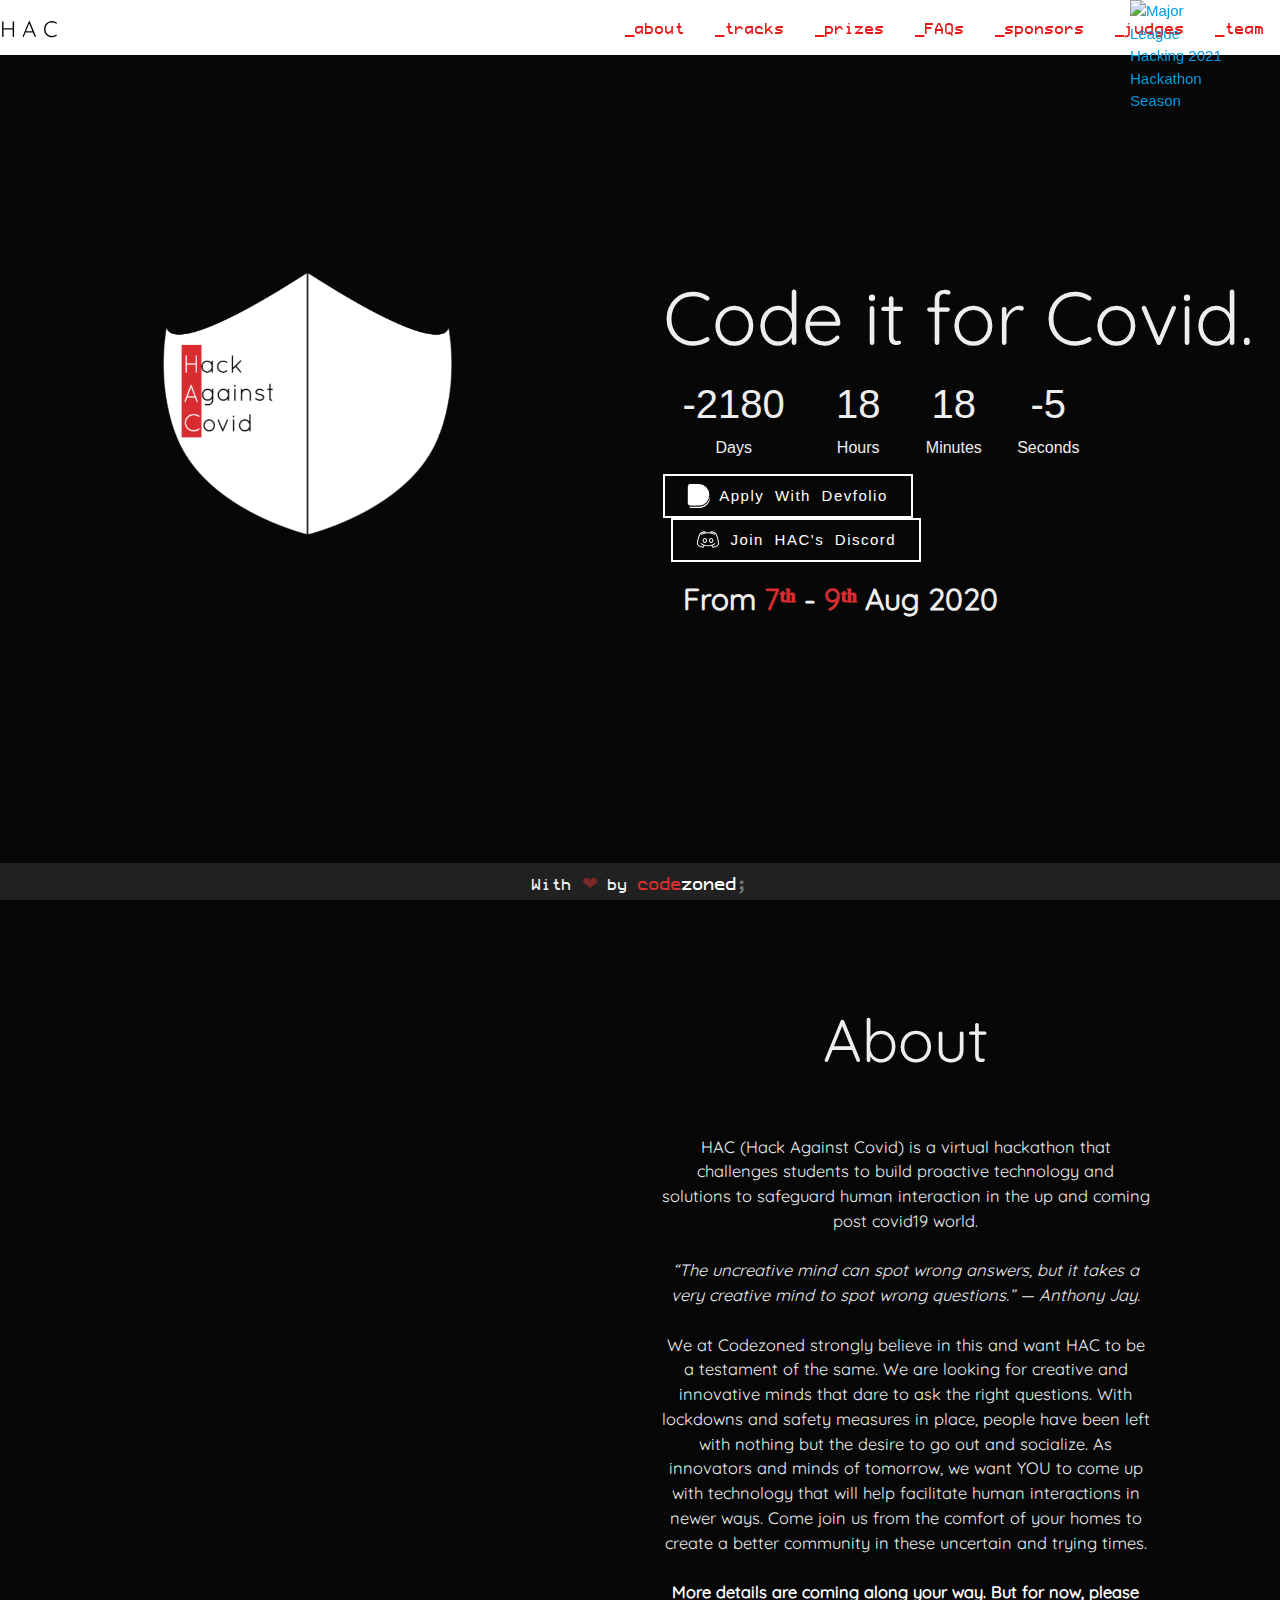
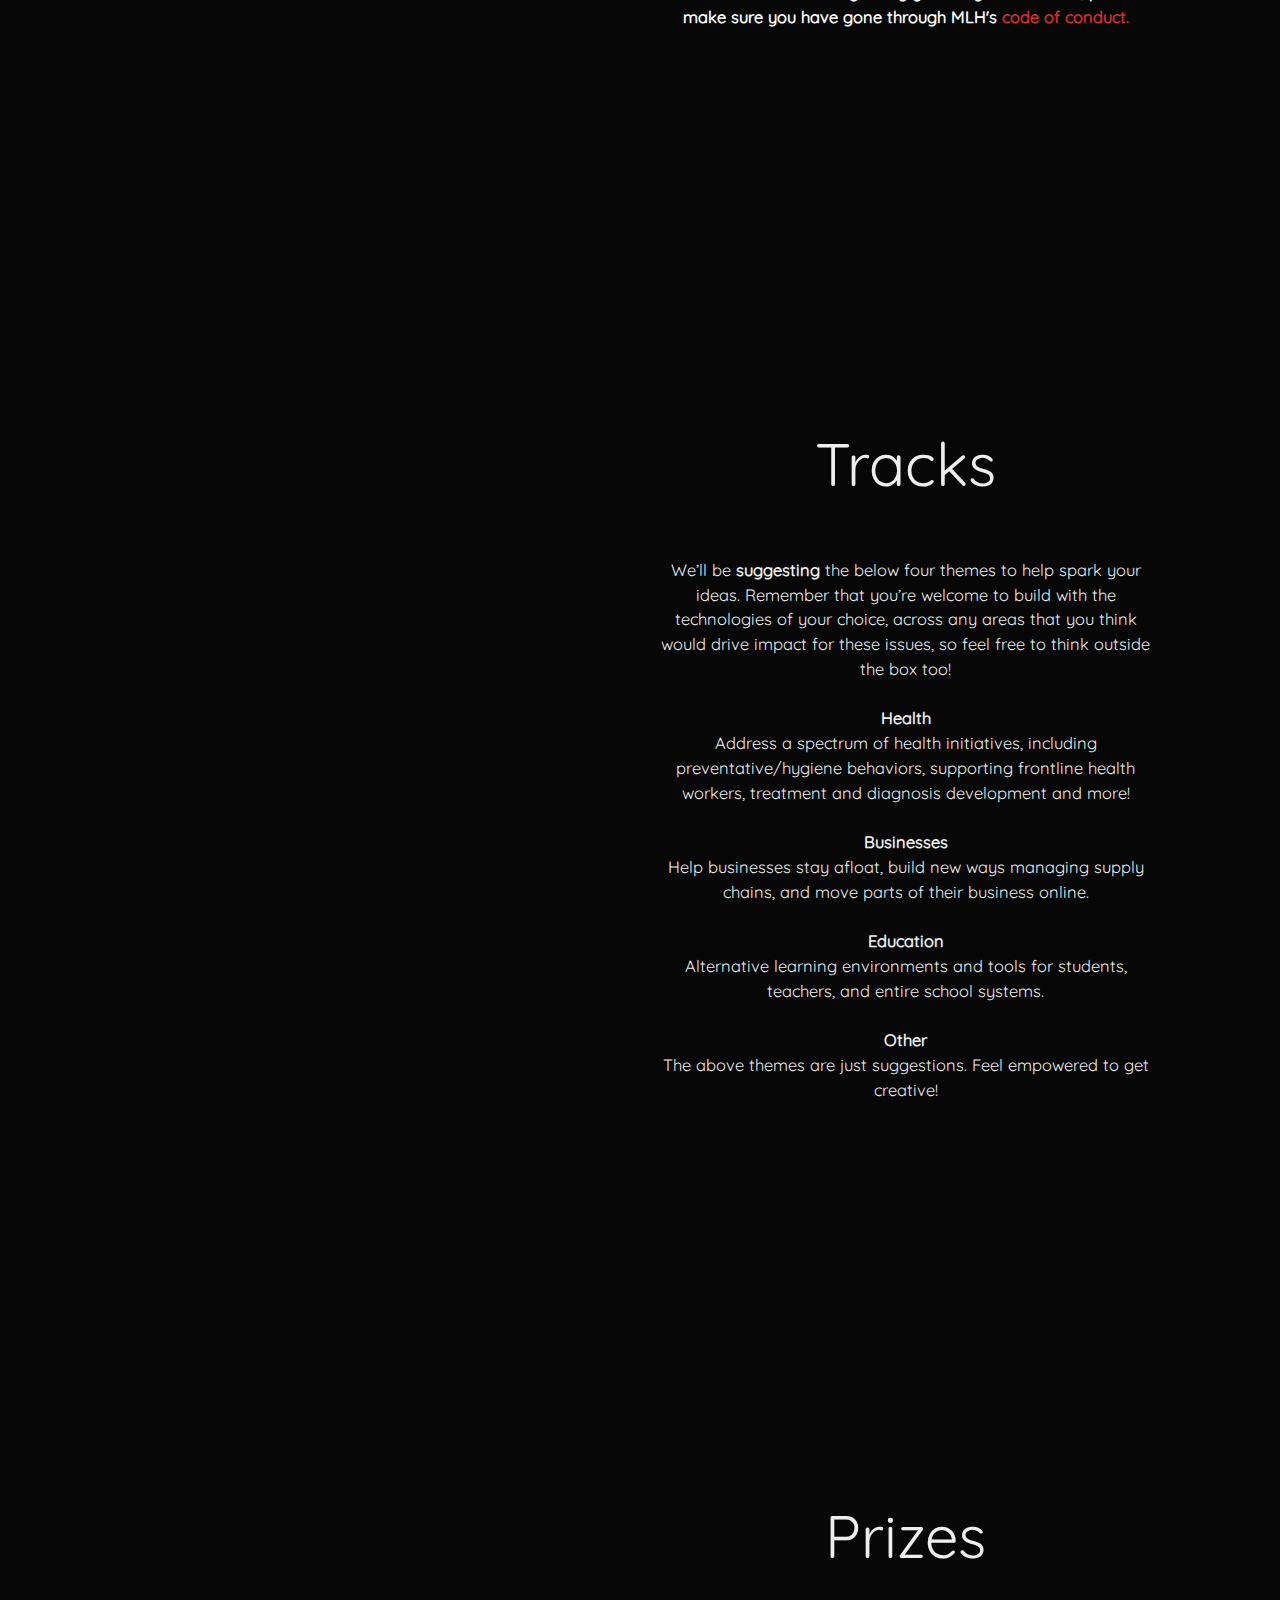
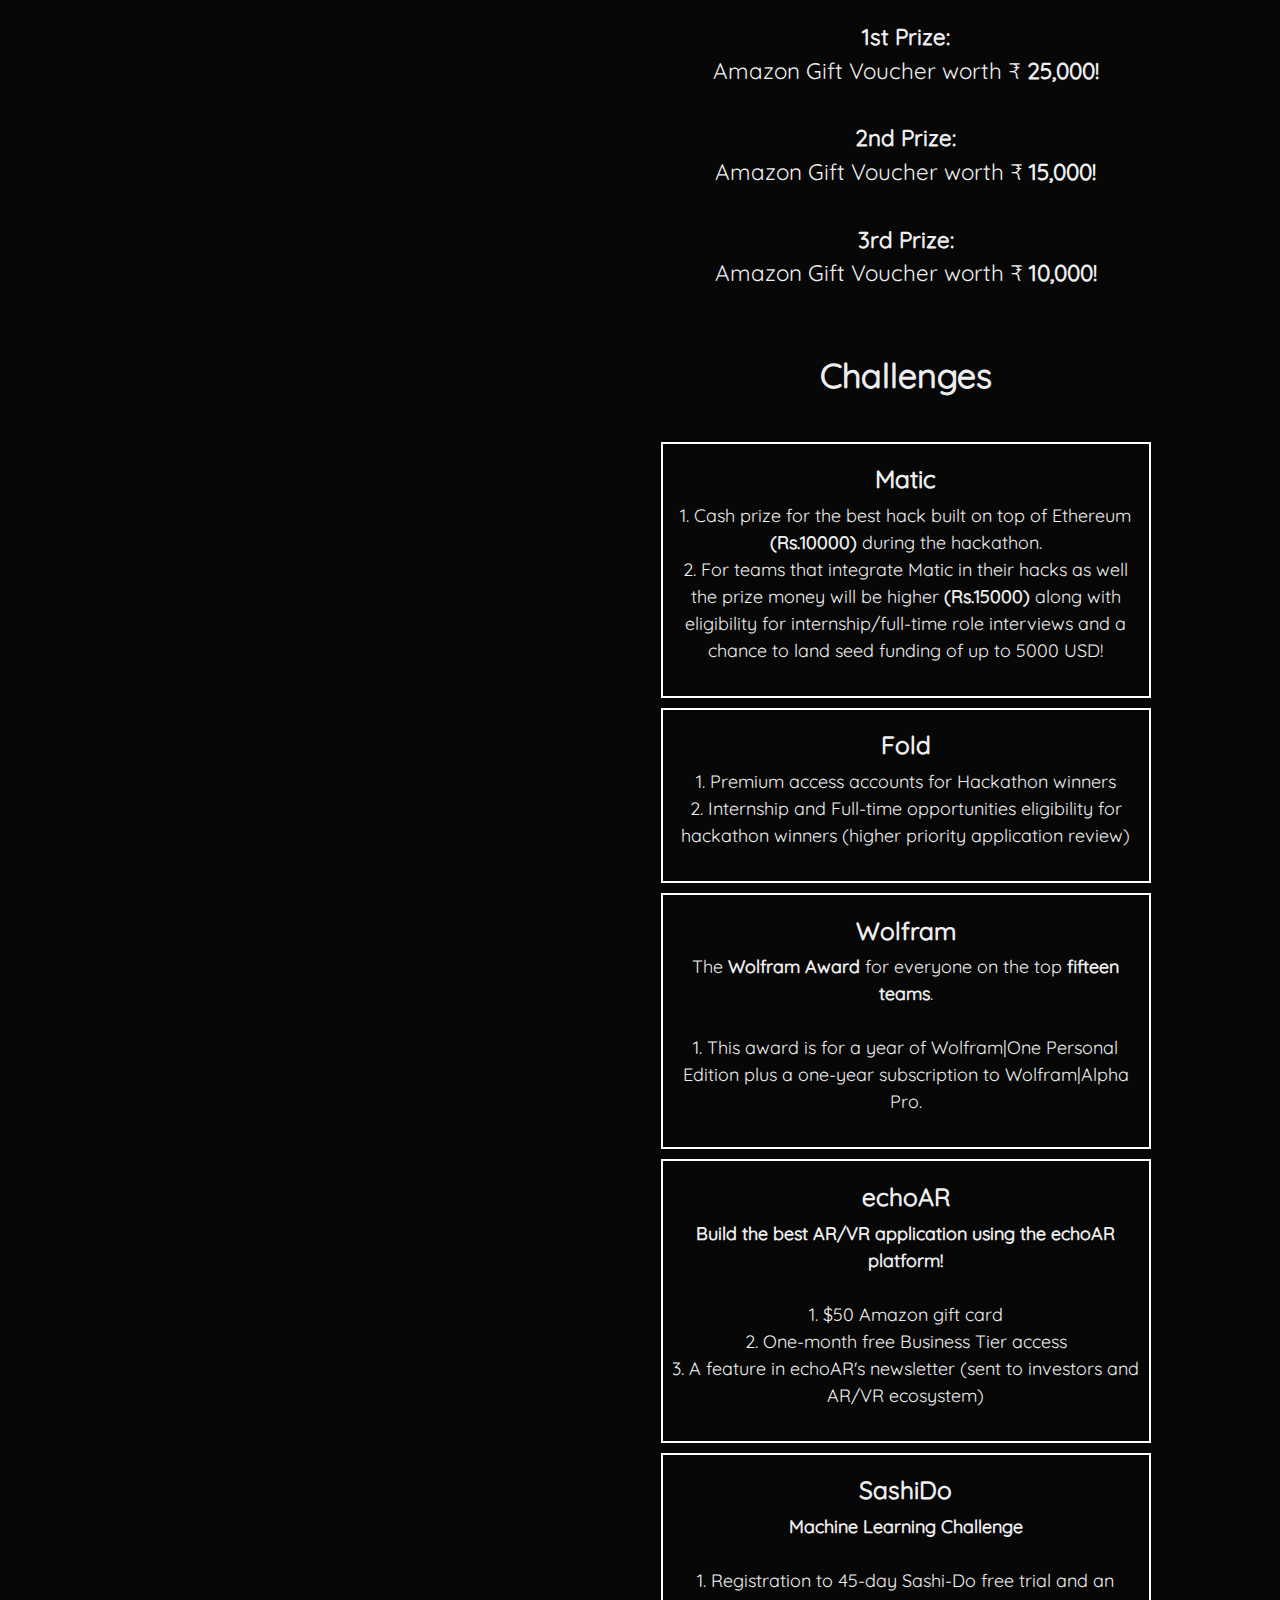
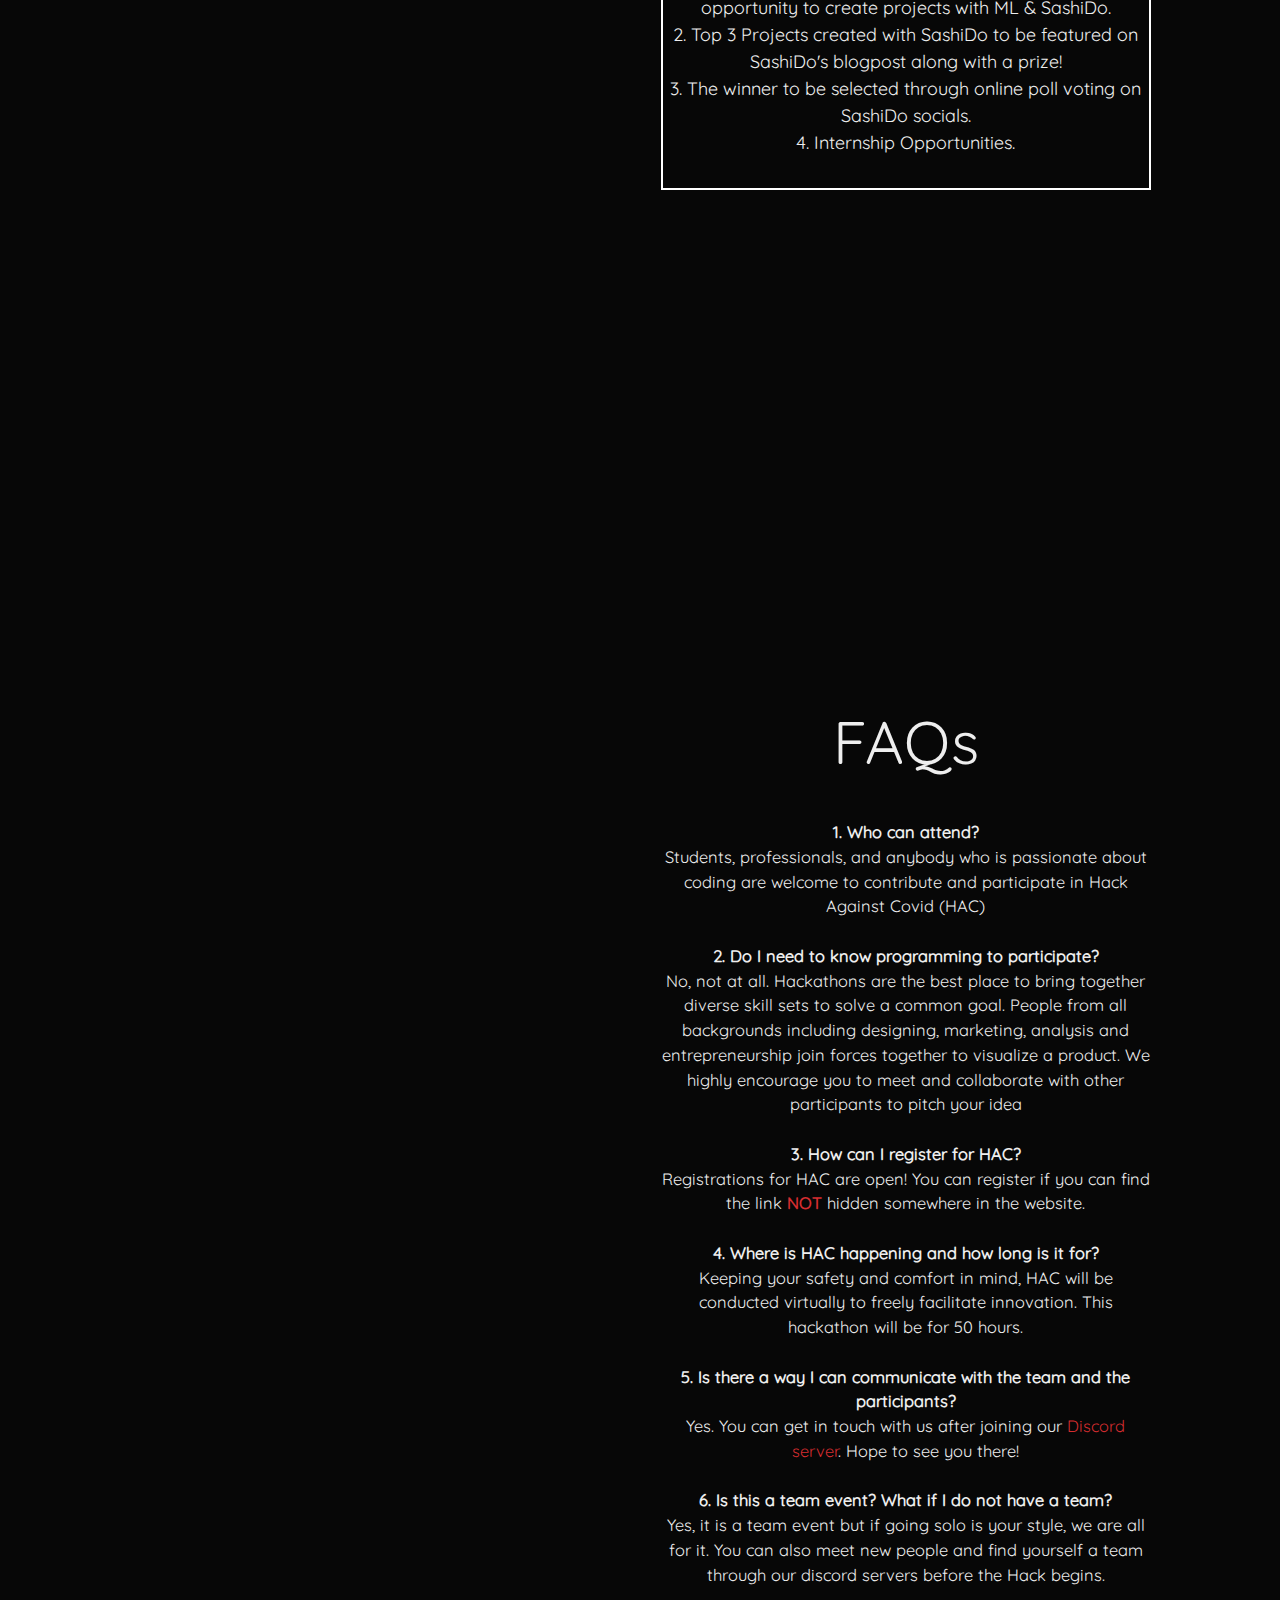
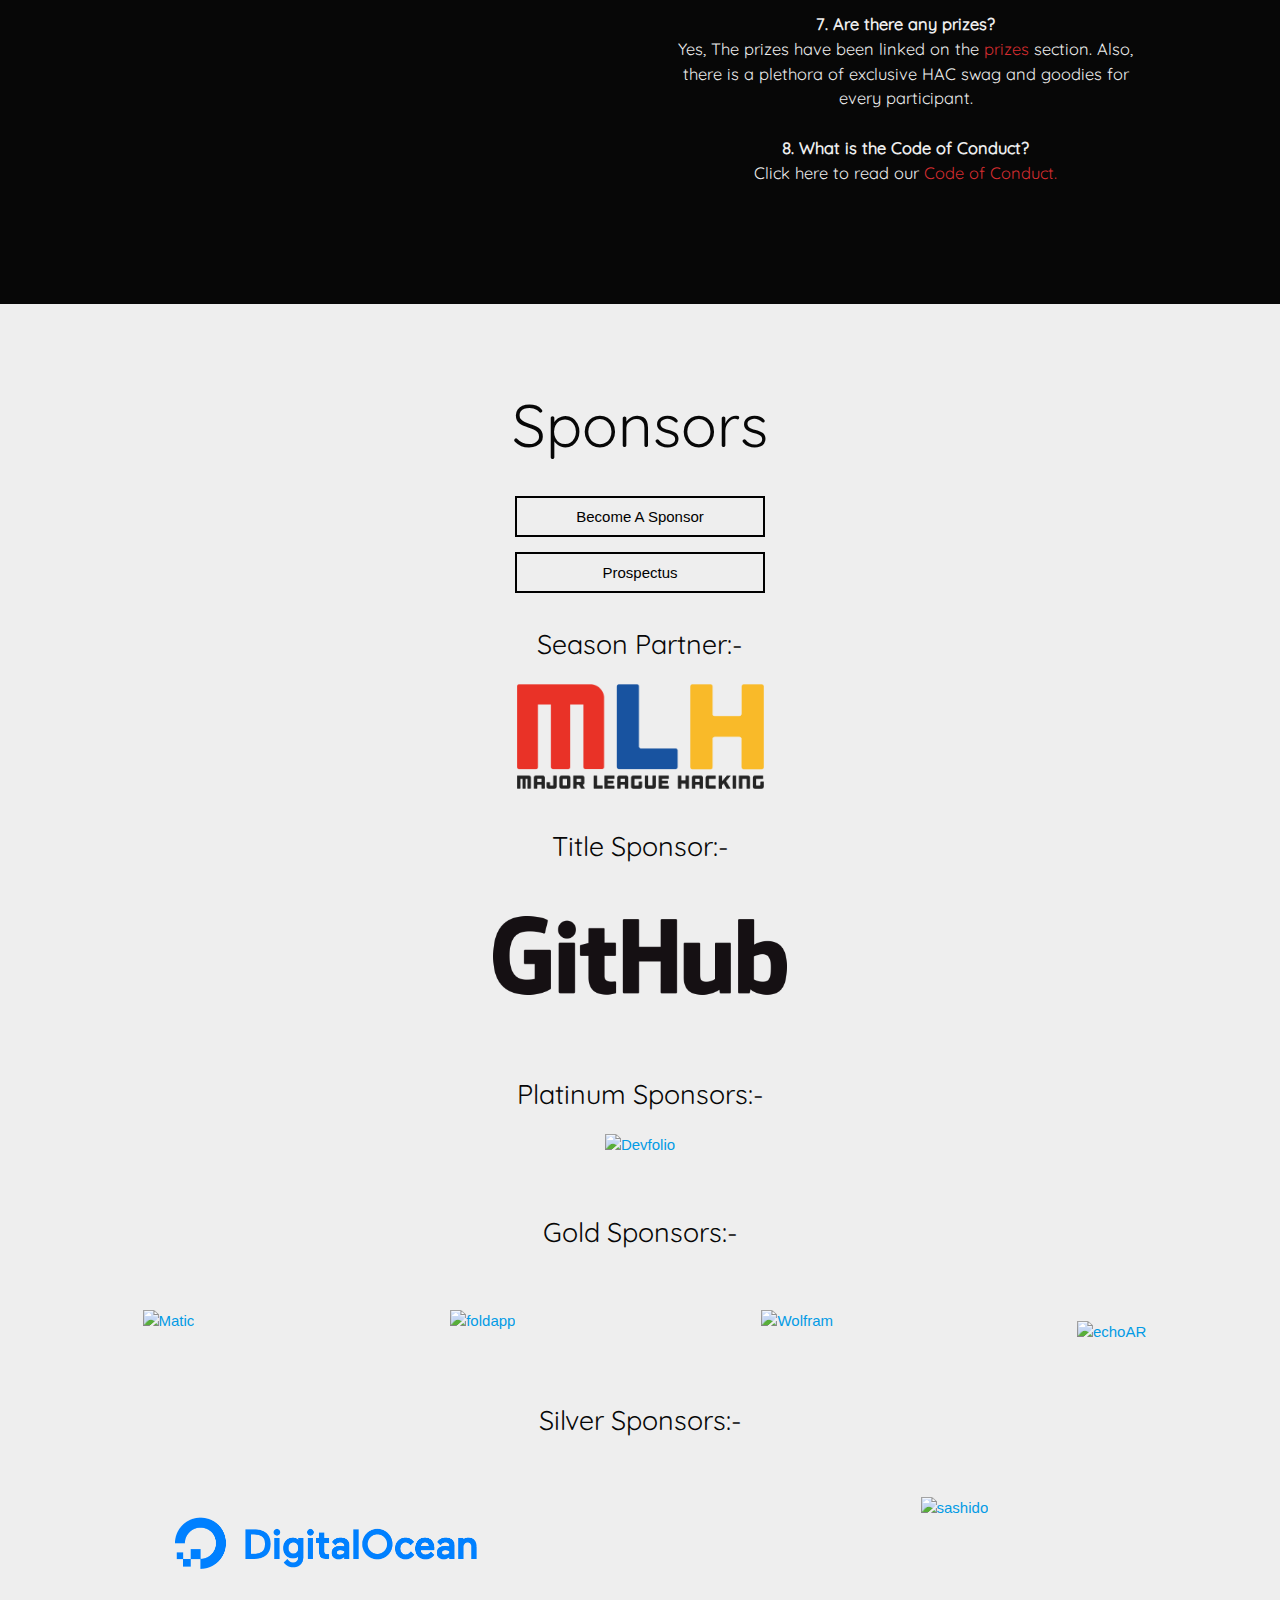
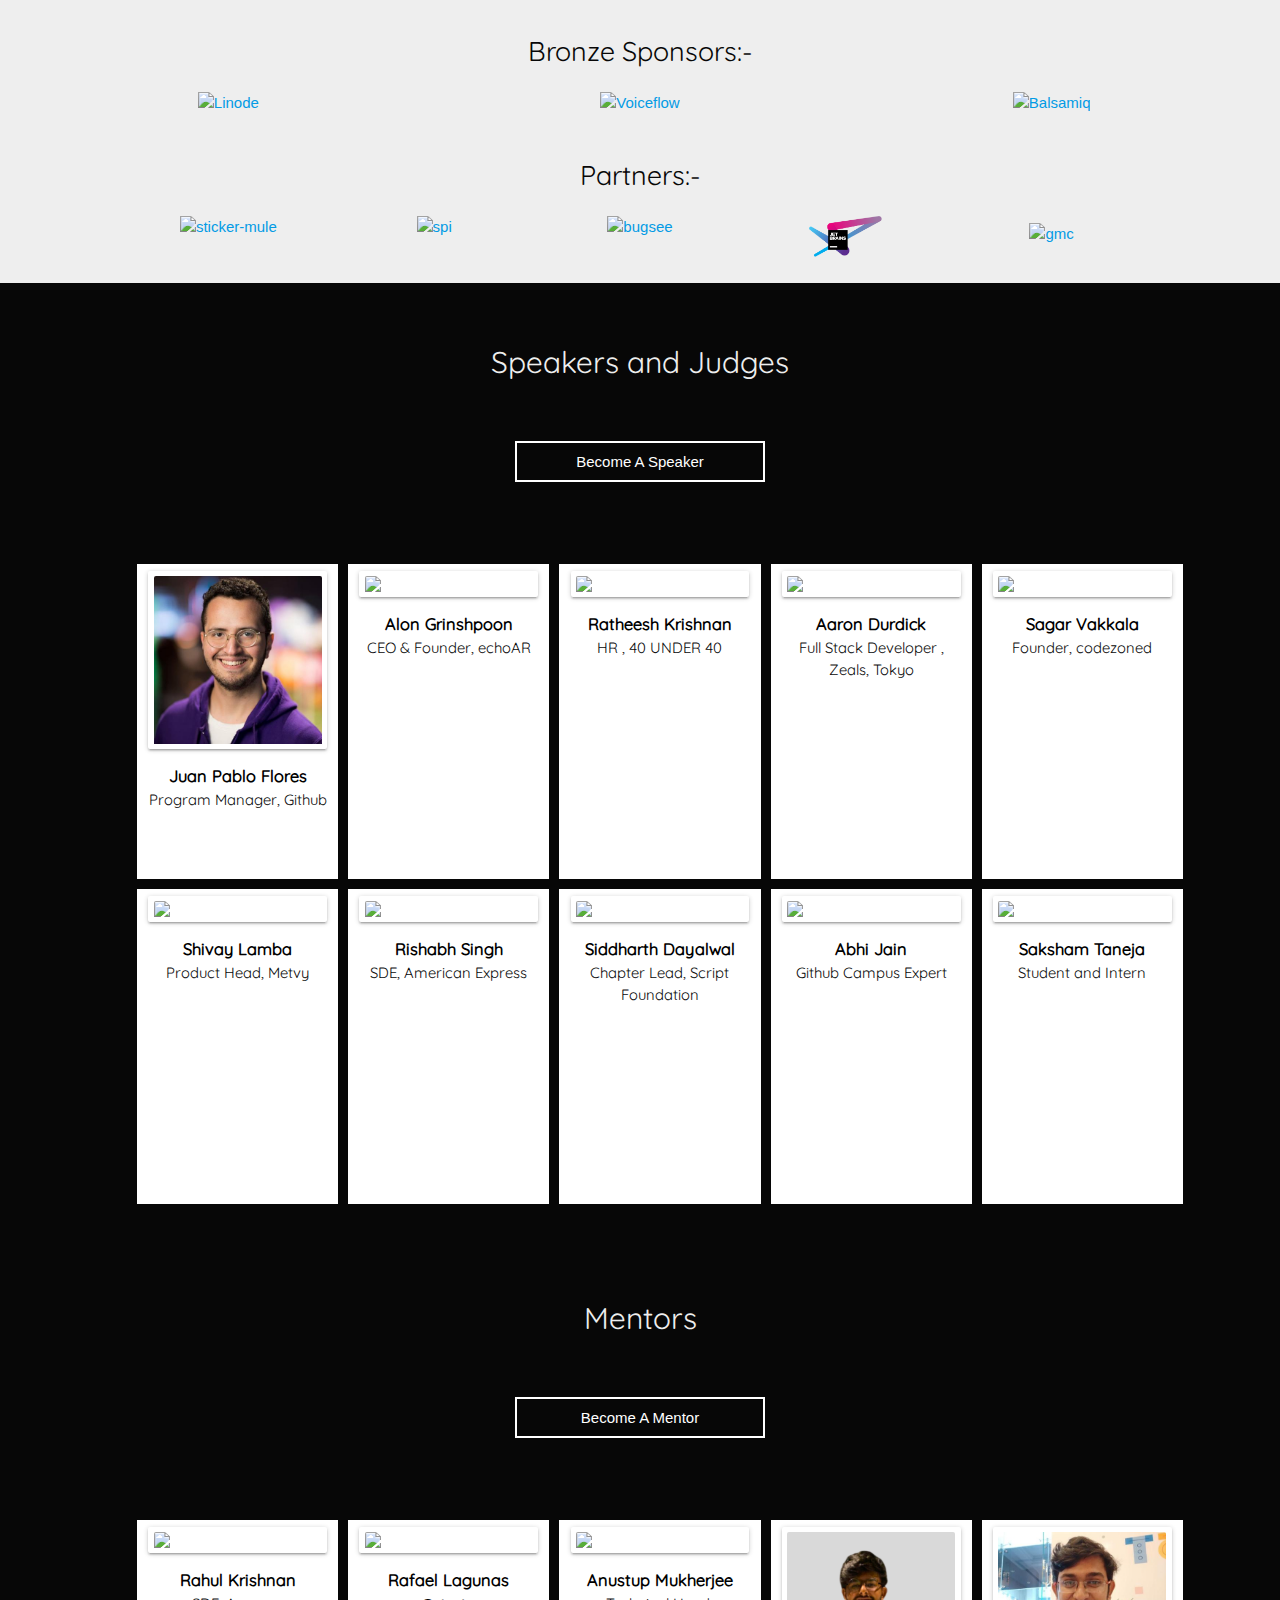
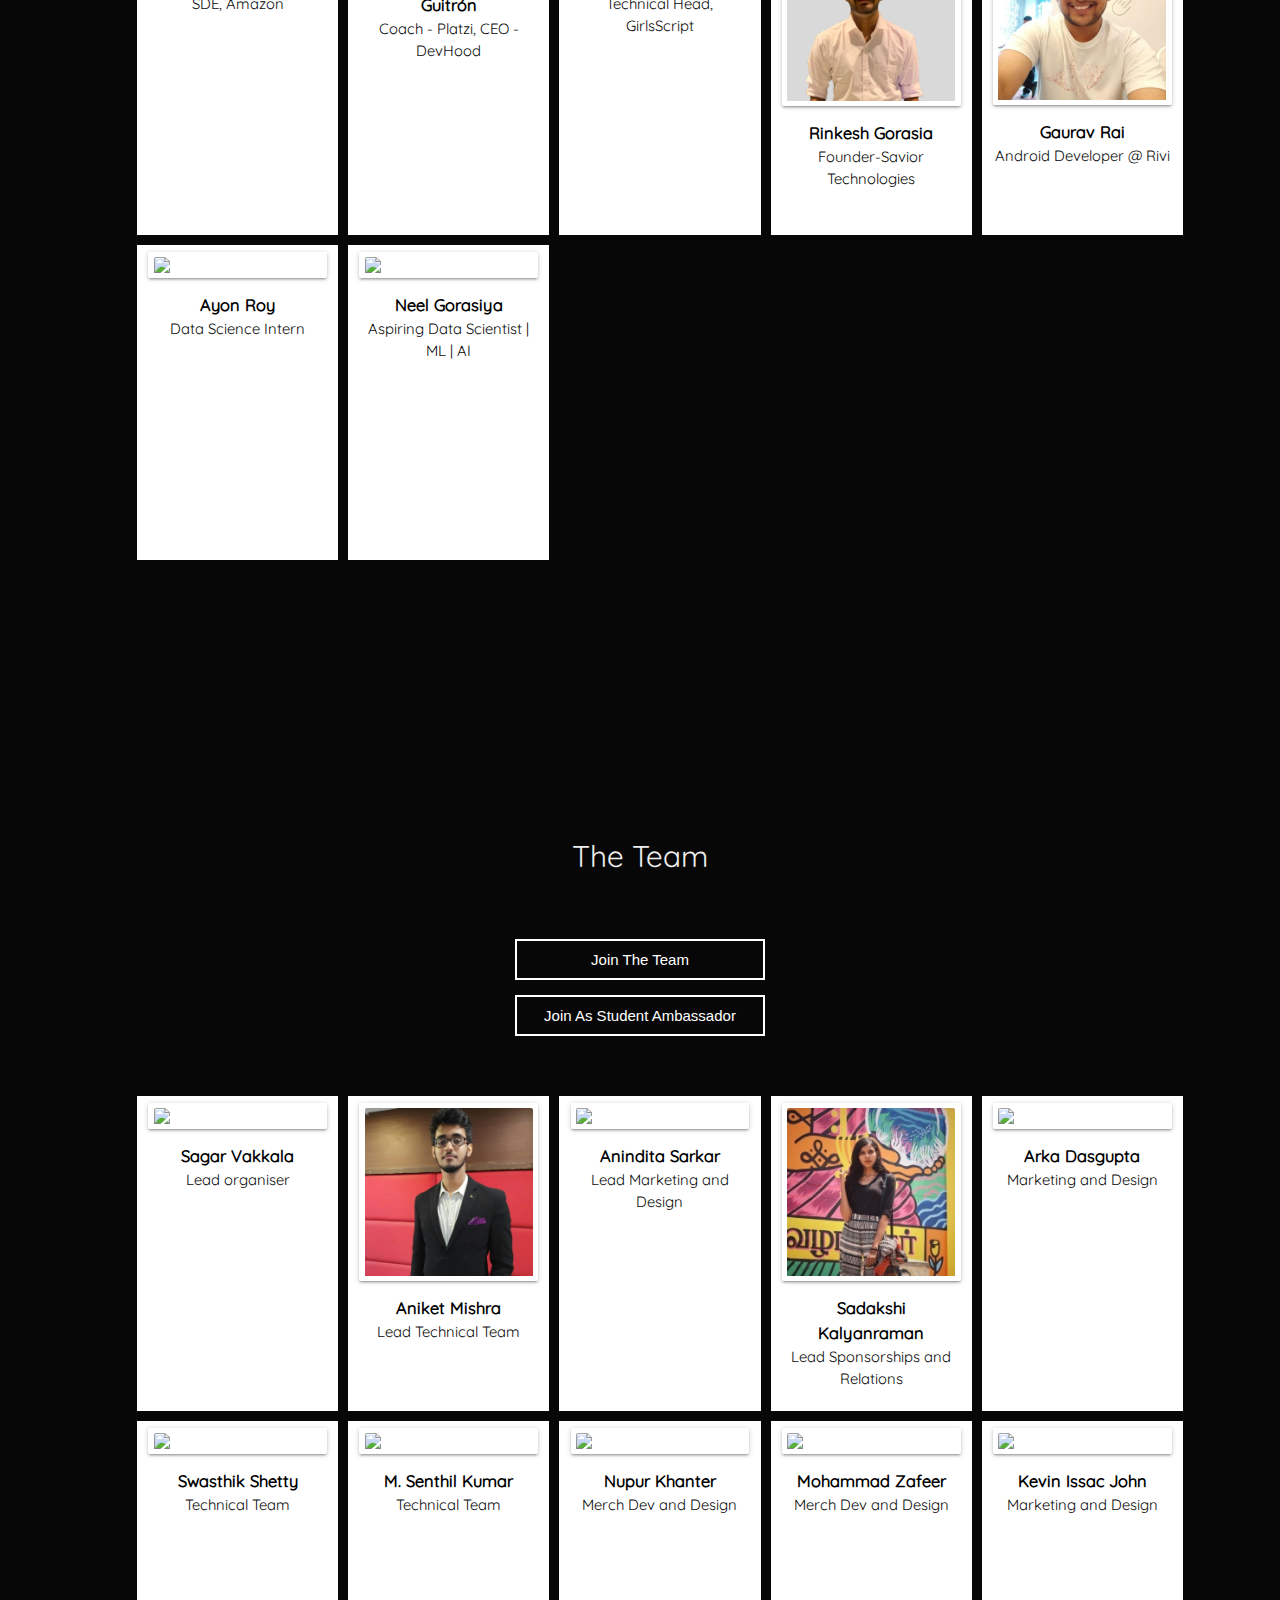
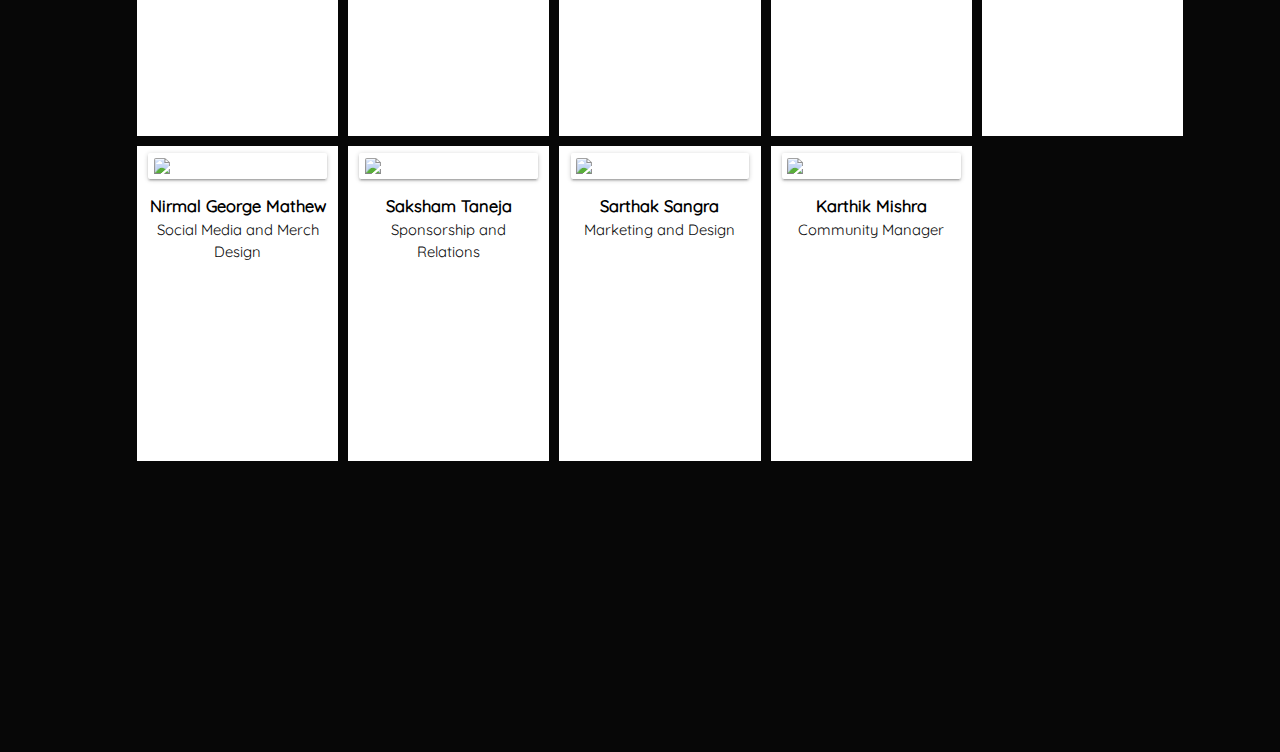
==== commit 944859f6: "added two mentors" ====
--- a/index.html
+++ b/index.html
@@ -222,9 +222,8 @@
                     <div class="row">
                         <div class="col s12" style="border: solid 2px white; padding: 5px; margin-bottom: 10px;">
                             <h5><b> Matic</b> </h5>
-                            375
-                            1.    Cash prize for the best hack built on top of Ethereum <b>(Rs.10000)</b> during the hackathon. <br>
-                            2.    For teams that integrate Matic in their hacks as well the prize money 
+                            1. Cash prize for the best hack built on top of Ethereum <b>(Rs.10000)</b> during the hackathon. <br>
+                            2. For teams that integrate Matic in their hacks as well the prize money 
                             will be higher <b>(Rs.15000)</b> along with eligibility for 
                             internship/full-time role interviews and a chance to land seed funding 
                             of up to 5000 USD! <br> <br>
@@ -397,21 +396,31 @@
 
                     <div class="col s10 offset-s1  m12"><br>
                         <h2 class="part-sponsor-text">Partners:-</h2>
-                        <div class="col s10 offset-s1 m4 l4">
+
+                        <div class="col s10 m2 l2 offset-s1 offset-m1 offset-l1">
+                            <a target="_blank" href="https://www.stickermule.com/"><img class="sticker-logo" src="./static/design/images/sticker_mule.png" alt="sticker-mule"></a>
+                        </div>
+                        <div class="col s10 offset-s1 m2 l2">
+                            <a target="_blank" href=""><img class="spi-logo" src="./static/design/images/spi.png" alt="spi"></a>
+                        </div>
+                        
+                        <div class="col s10 offset-s1 m2 l2">
+                            <a target="_blank" href="https://www.bugsee.com/"><img class="bugsee-logo" src="static/design/images/bugsee_logo.png" alt="bugsee"></a>
+                        </div>
+                        <div class="col s10 offset-s1 m2 l2">
+                            <a target="_blank" href="https://www.jetbrains.com/"><img class="jet-logo" src="static/design/images/jetbrains_4.png" alt="jetbrains"></a>
+                        </div>
+                        <div class="col s10 offset-s1 m2 l2">
                             <a target="_blank" href="https://givemycertificate.com/"><img class="gmc-logo" src="static/design/images/gmc_logo.png" alt="gmc"></a>
                         </div>
-                        <div class="col s10 offset-s1 m4 l4">
-                            <a target="_blank" href="https://www.bugsee.com/"><img class="bugsee-logo" src="static/design/images/bugsee_logo.png" alt="bugsee"></a>
-                        </div>
-                        <div class="col s10 offset-s1 m4 l4">
-                            <a target="_blank" href="https://www.jetbrains.com/"><img class="jet-logo" src="static/design/images/jetbrains_4.png" alt="jetbrains"></a>
-                        </div>
+
                     </div>
 
                 </div>
             </div> 
         </div>
 
+        <!-- judges -->
         <div class="col s12 m12 l12" style="text-align: center; color: #eeeeee;">   
             <div id="speakers" class="scrollspy" style="margin-bottom: 0;">
                 <h1  id="speaker-text"  class="team-speaker-text">Speakers and Judges</h1>
@@ -419,14 +428,14 @@
                 <div style="padding: 2%;font-size: 1.1rem;">
                     <div style="padding: 2%;font-size: 1.1rem;">
                         
-                        <div class="team-speaker-buttons centered" style="margin-bottom: 12px; max-width: 250px;">
+                        <div class="team-speaker-buttons centered" style="max-width: 250px;">
                             <a id="speaker-btn" target="_blank" href="https://docs.google.com/forms/d/e/1FAIpQLSeODBN9gBWdi8KReADp7kmc93z8nfGWrN5yjiIb15IICLvT9A/viewform?usp=sf_link"><div class="button -regular center">Become a speaker</div></a>       
                         </div>
 
-                        <div class="team-speaker-buttons centered" style="max-width: 250px;">
+                        <!-- <div class="team-speaker-buttons centered" style="max-width: 250px;">
                             <a id="mentor-btn" target="_blank" href="https://forms.gle/SuD45SmL8fb3U1AQA"><div class="button -regular center">Become a mentor</div></a>       
                         </div>
-                        
+                         -->
                     </div>
                     <div class="row justify-content-center text-center" style="font-family: quicksand;">
                         <div class="col-md-4 col-lg-8 animated bounceInLeft" id="animate2">
@@ -546,8 +555,82 @@
                                     </div>
                                 </a>
 
+                                <a target="_blank" href="https://devabhi.tech/">
+                                    <div class="col s5 m2 l2 offset-s1 team-card-size bigger-card">
+                                        <div class="card darken-1">
+                                            <div class="card-image" style="width: 94%; margin: auto; padding: 5px 0;">
+                                                <img src="static/design/images/speakers/abhi_crop.jpg">      
+                                            </div>
+                                        </div>
+                                        <div class="card-content white-text" style="padding-bottom: 10px;">
+                                            <span class="card-title names" style="color: black;"><b>Abhi Jain</b></span>
+                                            <p class="designation">Github Campus Expert</p>
+                                        </div>
+                                    </div>
+                                </a>
+
+                                
+                                <a target="_blank" href="https://www.linkedin.com/in/tanejasaksham/">
+                                    <div class="col s5 m2 l2 team-card-size bigger-card">
+                                        <div class="card darken-1">
+                                            <div class="card-image" style="width: 94%; margin: auto; padding: 5px 0;">
+                                                <img src="static/design/images/speakers/saksham_crop.jpg">      
+                                            </div>
+                                        </div>
+                                        <div class="card-content white-text" style="padding-bottom: 10px;">
+                                            <span class="card-title names" style="color: black;"><b>Saksham Taneja</b></span>
+                                            <p class="designation">Student and Intern</p>
+                                        </div>
+                                    </div>
+                                </a>
+
+
+                            </div>
+                        </div>
+                    </div>
+                    <!-- <h4 style="font-size: 1.25rem;">We will be updating this section soon. <br> Till then, <a target="_blank" href="https://docs.google.com/forms/d/e/1FAIpQLSeODBN9gBWdi8KReADp7kmc93z8nfGWrN5yjiIb15IICLvT9A/viewform?usp=sf_link"><span style="color: #d52d30;">Become a speaker.</span></a></h4> -->
+                </div>
+            </div>
+        </div>
+
+        <!-- mentors -->
+        <div class="col s12 m12 l12" style="text-align: center; color: #eeeeee;">   
+            <div id="speakers" class="scrollspy" style="margin-bottom: 0;">
+                <h1  id="mentor-text"  class="team-speaker-text">Mentors</h1>
+
+                <div style="padding: 2%;font-size: 1.1rem;">
+                    <div style="padding: 2%;font-size: 1.1rem;">
+                        
+                        <!-- <div class="team-speaker-buttons centered" style="margin-bottom: 12px; max-width: 250px;">
+                            <a id="speaker-btn" target="_blank" href="https://docs.google.com/forms/d/e/1FAIpQLSeODBN9gBWdi8KReADp7kmc93z8nfGWrN5yjiIb15IICLvT9A/viewform?usp=sf_link"><div class="button -regular center">Become a speaker</div></a>       
+                        </div> -->
+
+                        <div class="team-speaker-buttons centered" style="max-width: 250px;">
+                            <a id="mentor-btn" target="_blank" href="https://forms.gle/SuD45SmL8fb3U1AQA"><div class="button -regular center">Become a mentor</div></a>       
+                        </div>
+                        
+                    </div>
+                    <div class="row justify-content-center text-center" style="font-family: quicksand;">
+                        <div class="col-md-4 col-lg-8 animated bounceInLeft" id="animate2">
+                            
+                            <div class="row">
+
                                 <a target="_blank" href="https://www.linkedin.com/in/rafaellagunas/">
-                                    <div class="col s5 m2 l2 offset-s1 team-card-size bigger-card">
+                                    <div class="col s5 m2 l2 offset-s1 offset-l1 offset-m1 team-card-size bigger-card">
+                                        <div class="card darken-1">
+                                            <div class="card-image" style="width: 94%; margin: auto; padding: 5px 0;">
+                                                <img src="static/design/images/speakers/rahul.jpeg">      
+                                            </div>
+                                        </div>
+                                        <div class="card-content white-text" style="padding-bottom: 10px;">
+                                            <span class="card-title names" style="color: black;"><b>Rahul Krishnan</b></span>
+                                            <p class="designation">SDE, Amazon</p>
+                                        </div>
+                                    </div>
+                                </a>
+
+                                <a target="_blank" href="https://www.linkedin.com/in/rafaellagunas/">
+                                    <div class="col s5 m2 l2 team-card-size bigger-card">
                                         <div class="card darken-1">
                                             <div class="card-image" style="width: 94%; margin: auto; padding: 5px 0;">
                                                 <img src="static/design/images/speakers/rafael_Lagunas.jpg">      
@@ -560,49 +643,75 @@
                                     </div>
                                 </a>
 
-                                <a target="_blank" href="https://devabhi.tech/">
+                                <a target="_blank" href="https://www.linkedin.com/in/anustupmukherjee/">
+                                    <div class="col s5 m2 l2 offset-s1 team-card-size bigger-card">
+                                        <div class="card darken-1">
+                                            <div class="card-image" style="width: 94%; margin: auto; padding: 5px 0;">
+                                                <img src="static/design/images/speakers/anustup.jpg">      
+                                            </div>
+                                        </div>
+                                        <div class="card-content white-text" style="padding-bottom: 10px;">
+                                            <span class="card-title names" style="color: black;"><b>Anustup Mukherjee</b></span>
+                                            <p class="designation" >Technical Head, GirlsScript</p>
+                                        </div>
+                                    </div>
+                                </a>
+
+                                <a target="_blank" href="https://www.linkedin.com/in/rinksg/">
                                     <div class="col s5 m2 l2 team-card-size bigger-card">
                                         <div class="card darken-1">
                                             <div class="card-image" style="width: 94%; margin: auto; padding: 5px 0;">
-                                                <img src="static/design/images/speakers/abhi_crop.jpg">      
-                                            </div>
-                                        </div>
-                                        <div class="card-content white-text" style="padding-bottom: 10px;">
-                                            <span class="card-title names" style="color: black;"><b>Abhi Jain</b></span>
-                                            <p class="designation">Github Campus Expert</p>
-                                        </div>
-                                    </div>
-                                </a>
-
-                                
-                                <a target="_blank" href="https://www.linkedin.com/in/tanejasaksham/">
-                                    <div class="col s5 m2 l2 offset-s1 offset-m1 offset-l1 team-card-size bigger-card">
-                                        <div class="card darken-1">
-                                            <div class="card-image" style="width: 94%; margin: auto; padding: 5px 0;">
-                                                <img src="static/design/images/speakers/saksham_crop.jpg">      
-                                            </div>
-                                        </div>
-                                        <div class="card-content white-text" style="padding-bottom: 10px;">
-                                            <span class="card-title names" style="color: black;"><b>Saksham Taneja</b></span>
-                                            <p class="designation">Student and Intern</p>
-                                        </div>
-                                    </div>
-                                </a>
-
-                                <a target="_blank" href="https://www.linkedin.com/in/vineeth-m-318695170/">
-                                    <div class="col s5 m2 l2 team-card-size bigger-card">
-                                        <div class="card darken-1">
-                                            <div class="card-image" style="width: 94%; margin: auto; padding: 5px 0;">
-                                                <img src="static/design/images/speakers/vineeth_crop.jpg">      
-                                            </div>
-                                        </div>
-                                        <div class="card-content white-text" style="padding-bottom: 10px;">
-                                            <span class="card-title names" style="color: black;"><b>Vineeth</b></span>
-                                            <p class="designation" >Chapter Lead,Script Foundation</p>
-                                        </div>
-                                    </div>
-                                </a>
-
+                                                <img src="static/design/images/speakers/rinkeshgorasia.png">      
+                                            </div>
+                                        </div>
+                                        <div class="card-content white-text" style="padding-bottom: 10px;">
+                                            <span class="card-title names" style="color: black;"><b>Rinkesh Gorasia</b></span>
+                                            <p class="designation" > Founder-Savior Technologies</p>
+                                        </div>
+                                    </div>
+                                </a>
+
+                                <a target="_blank" href="https://www.linkedin.com/in/thinkhatke/">
+                                    <div class="col s5 m2 l2 offset-s1 team-card-size bigger-card">
+                                        <div class="card darken-1">
+                                            <div class="card-image" style="width: 94%; margin: auto; padding: 5px 0;">
+                                                <img src="static/design/images/speakers/gauravrai.jpeg">      
+                                            </div>
+                                        </div>
+                                        <div class="card-content white-text" style="padding-bottom: 10px;">
+                                            <span class="card-title names" style="color: black;"><b> Gaurav Rai </b></span>
+                                            <p class="designation" >Android Developer @ Rivi</p>
+                                        </div>
+                                    </div>
+                                </a>
+
+                                <a target="_blank" href="https://www.linkedin.com/in/ayonroy2000/">
+                                    <div class="col s5 m2 l2 offset-l1 offset-m1 team-card-size bigger-card">
+                                        <div class="card darken-1">
+                                            <div class="card-image" style="width: 94%; margin: auto; padding: 5px 0;">
+                                                <img src="static/design/images/speakers/ayon.png">      
+                                            </div>
+                                        </div>
+                                        <div class="card-content white-text" style="padding-bottom: 10px;">
+                                            <span class="card-title names" style="color: black;"><b>Ayon Roy</b></span>
+                                            <p class="designation" >Data Science Intern</p>
+                                        </div>
+                                    </div>
+                                </a>
+
+                                <a target="_blank" href="https://www.linkedin.com/in/gorasiyaneel">
+                                    <div class="col s5 m2 l2 offset-s1 team-card-size bigger-card">
+                                        <div class="card darken-1">
+                                            <div class="card-image" style="width: 94%; margin: auto; padding: 5px 0;">
+                                                <img src="static/design/images/speakers/neel.jpg">      
+                                            </div>
+                                        </div>
+                                        <div class="card-content white-text" style="padding-bottom: 10px;">
+                                            <span class="card-title names" style="color: black;"><b>Neel Gorasiya</b></span>
+                                            <p class="designation" >Aspiring Data Scientist | ML | AI</p>
+                                        </div>
+                                    </div>
+                                </a>
                                 
 
                             </div>
@@ -814,6 +923,21 @@
                                         </div>
                                     </a>
                                     
+                                    <a target="_blank" href="https://www.linkedin.com/in/kartik-mishra99/">
+                                        <div class="col s5 m2 team-card-size smaller-card">
+                                            <div class="card darken-1">
+                                                <div class="card-image" style="width: 94%; margin: auto; padding: 5px 0;">
+                                                    <img src="static/design/images/team/karthik.jpg">      
+                                                </div>
+                                            </div>
+                                            <div class="card-content white-text" style="padding-bottom: 10px;">
+                                                <span class="card-title names" style="color: black; "><b>Karthik Mishra</b></span>
+                                                <p class="designation">Community Manager</p>
+                                            </div>
+                                        </div>
+                                    </a>
+
+
                                 </div>      
                             </div>
                         </div>
@@ -924,10 +1048,10 @@
         });
         $(function() {
             $('#mentor-btn').hover(function() {
-                $('#speaker-text').css('color', '#d52d30');
+                $('#mentor-text').css('color', '#d52d30');
             }, function() {
                 // on mouseout, reset the background colour
-                $('#speaker-text').css('color', 'white');
+                $('#mentor-text').css('color', 'white');
             });
         });
         $(function() {
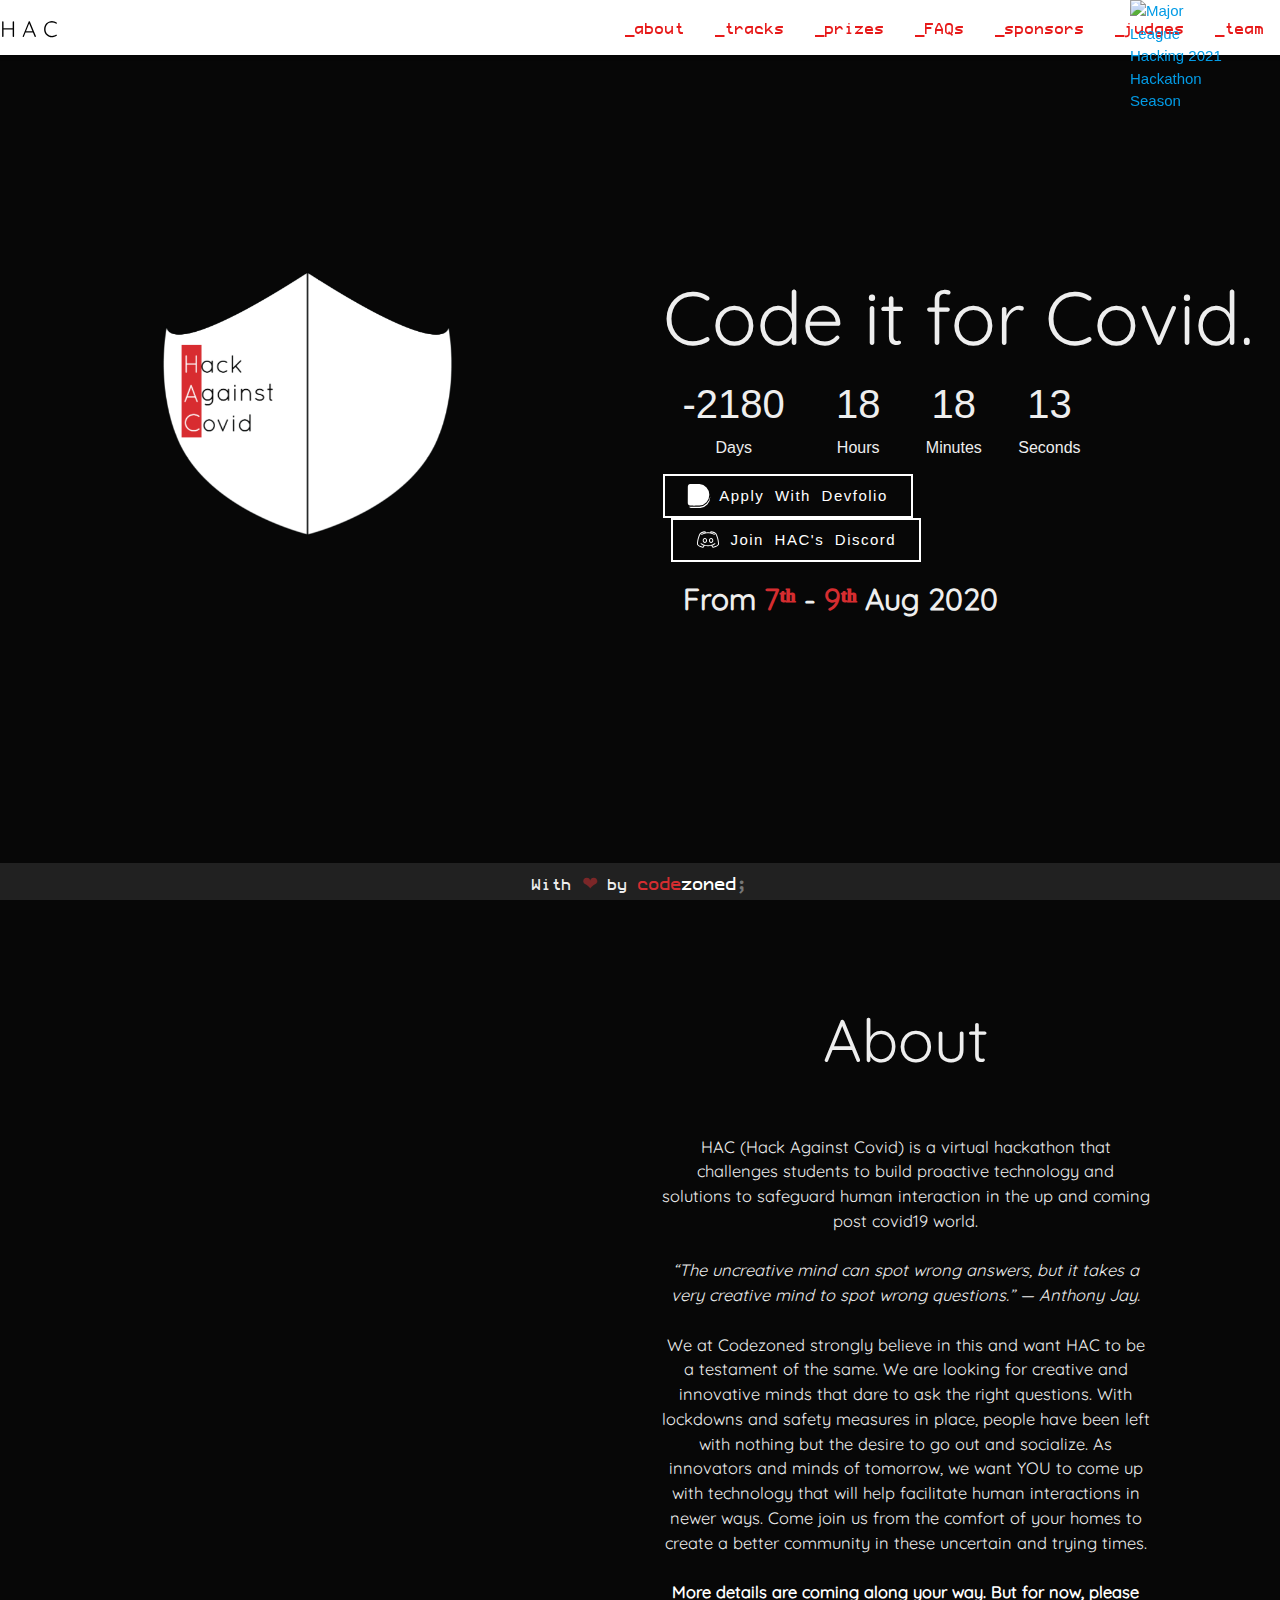
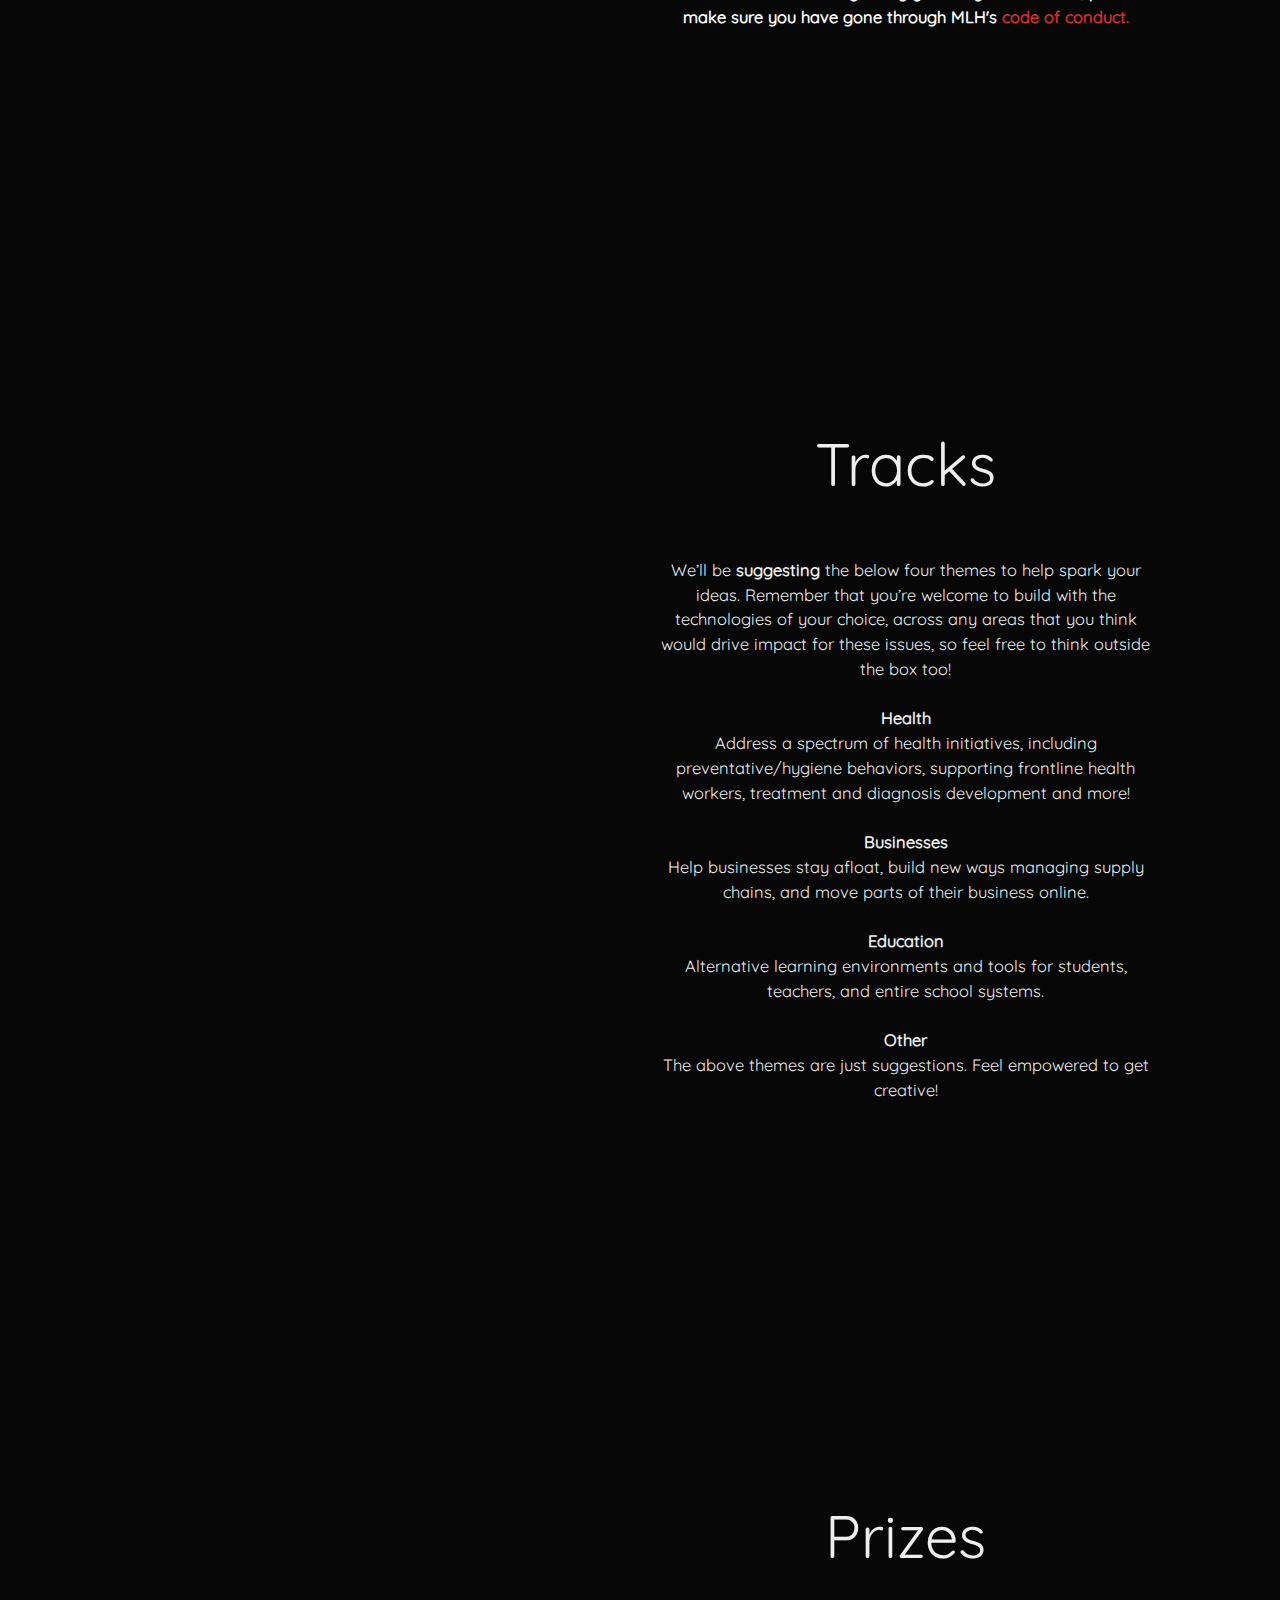
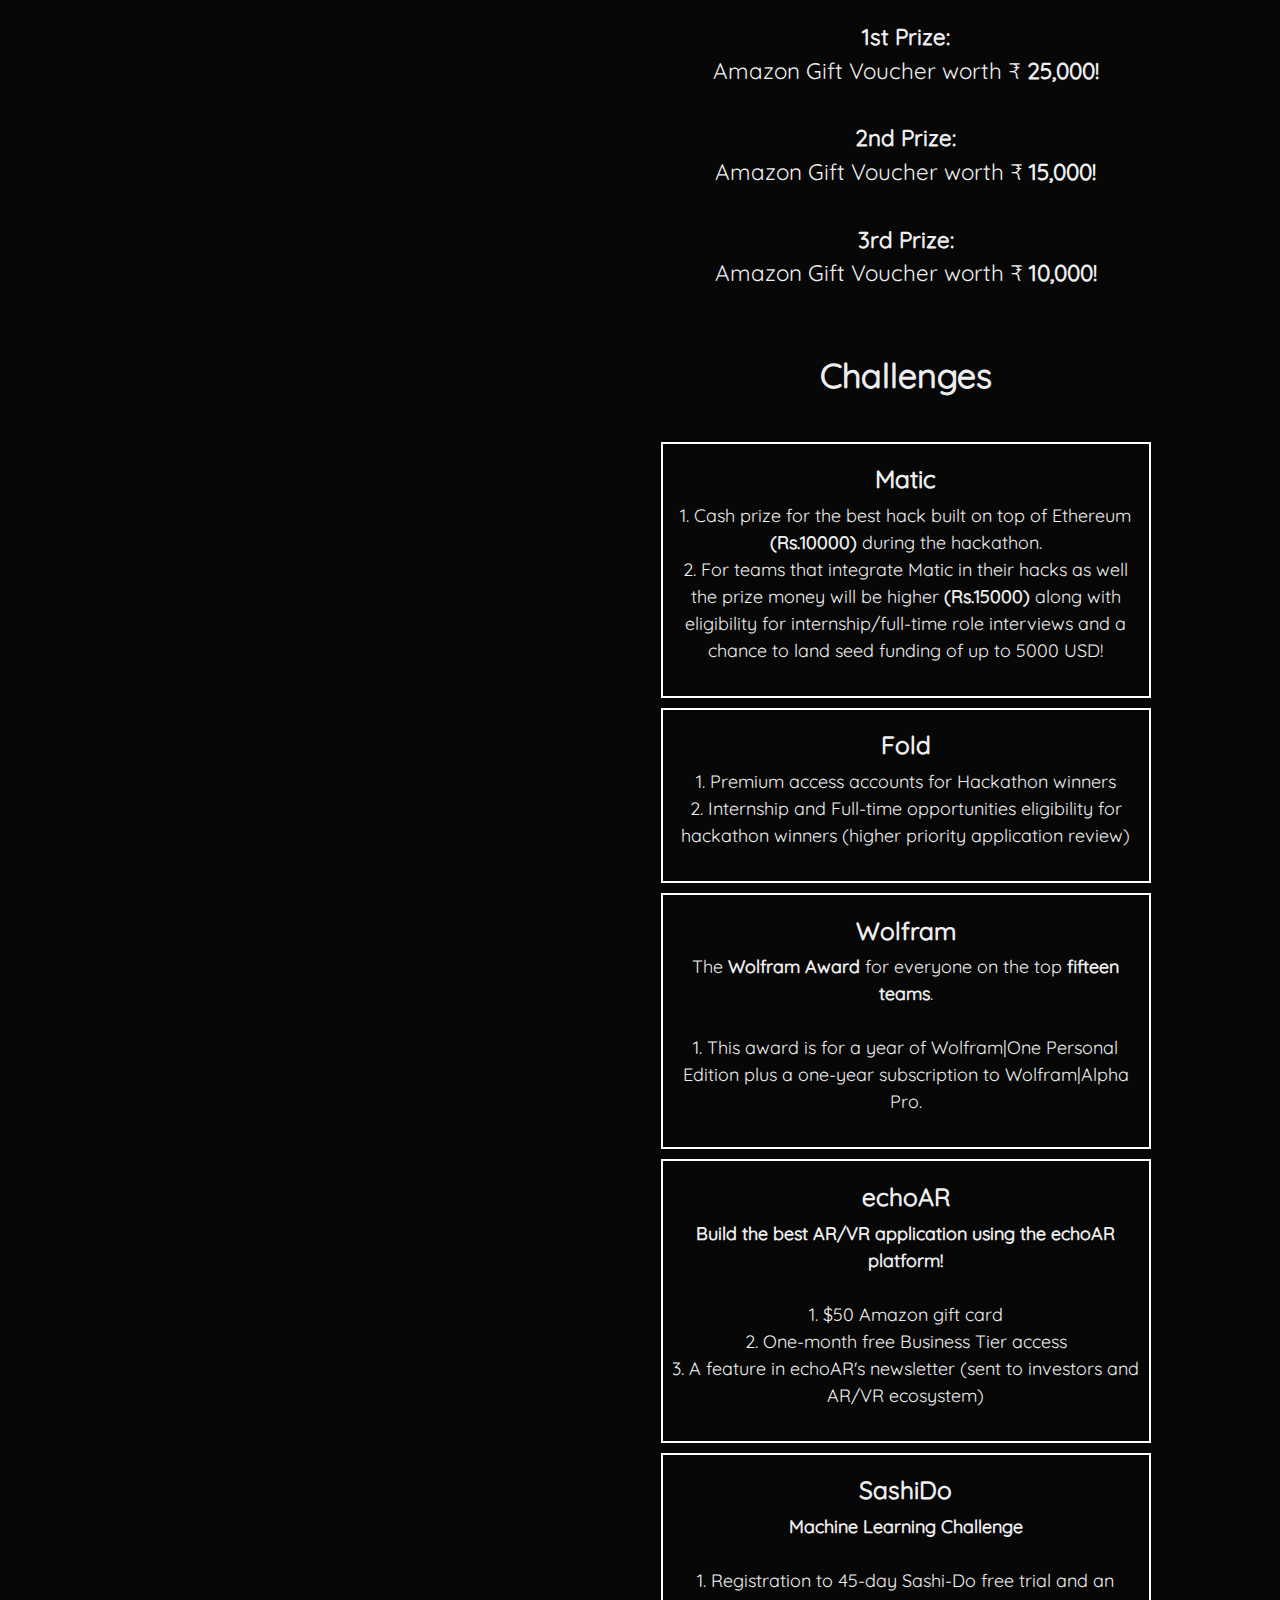
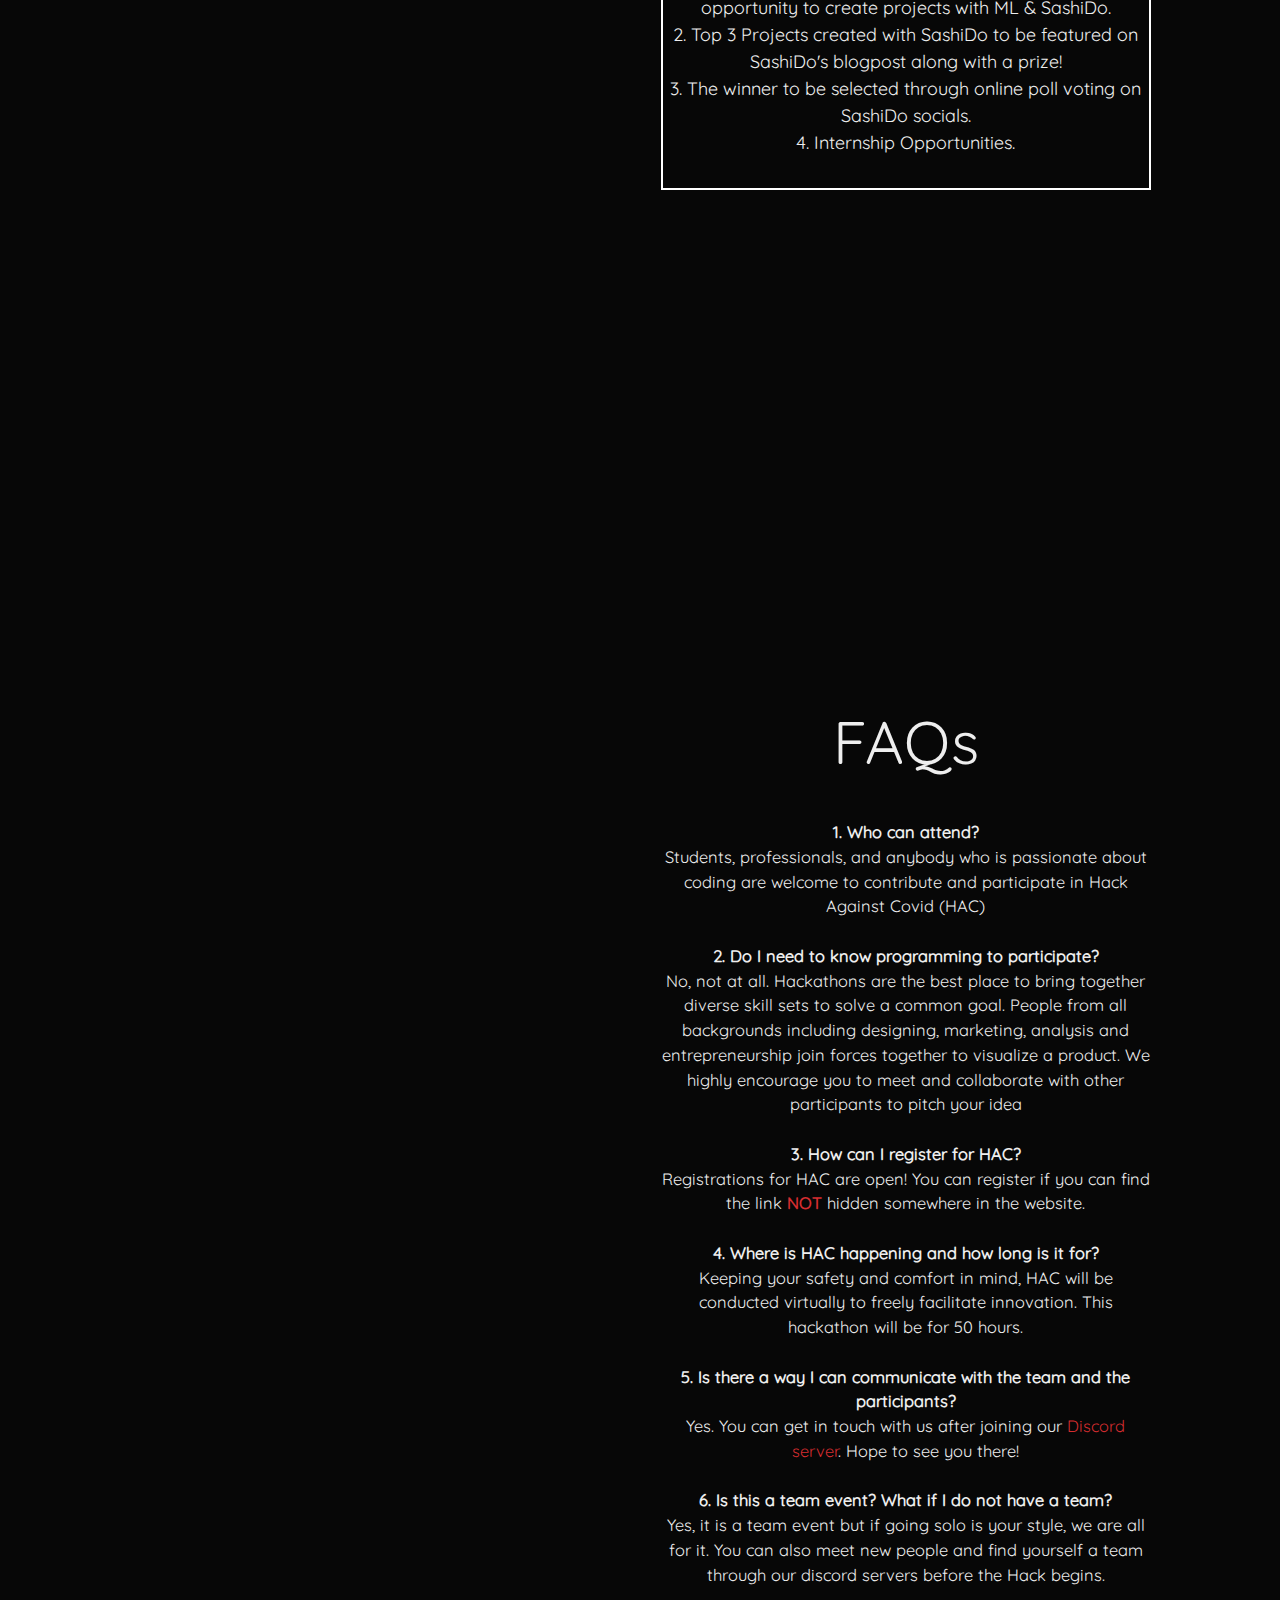
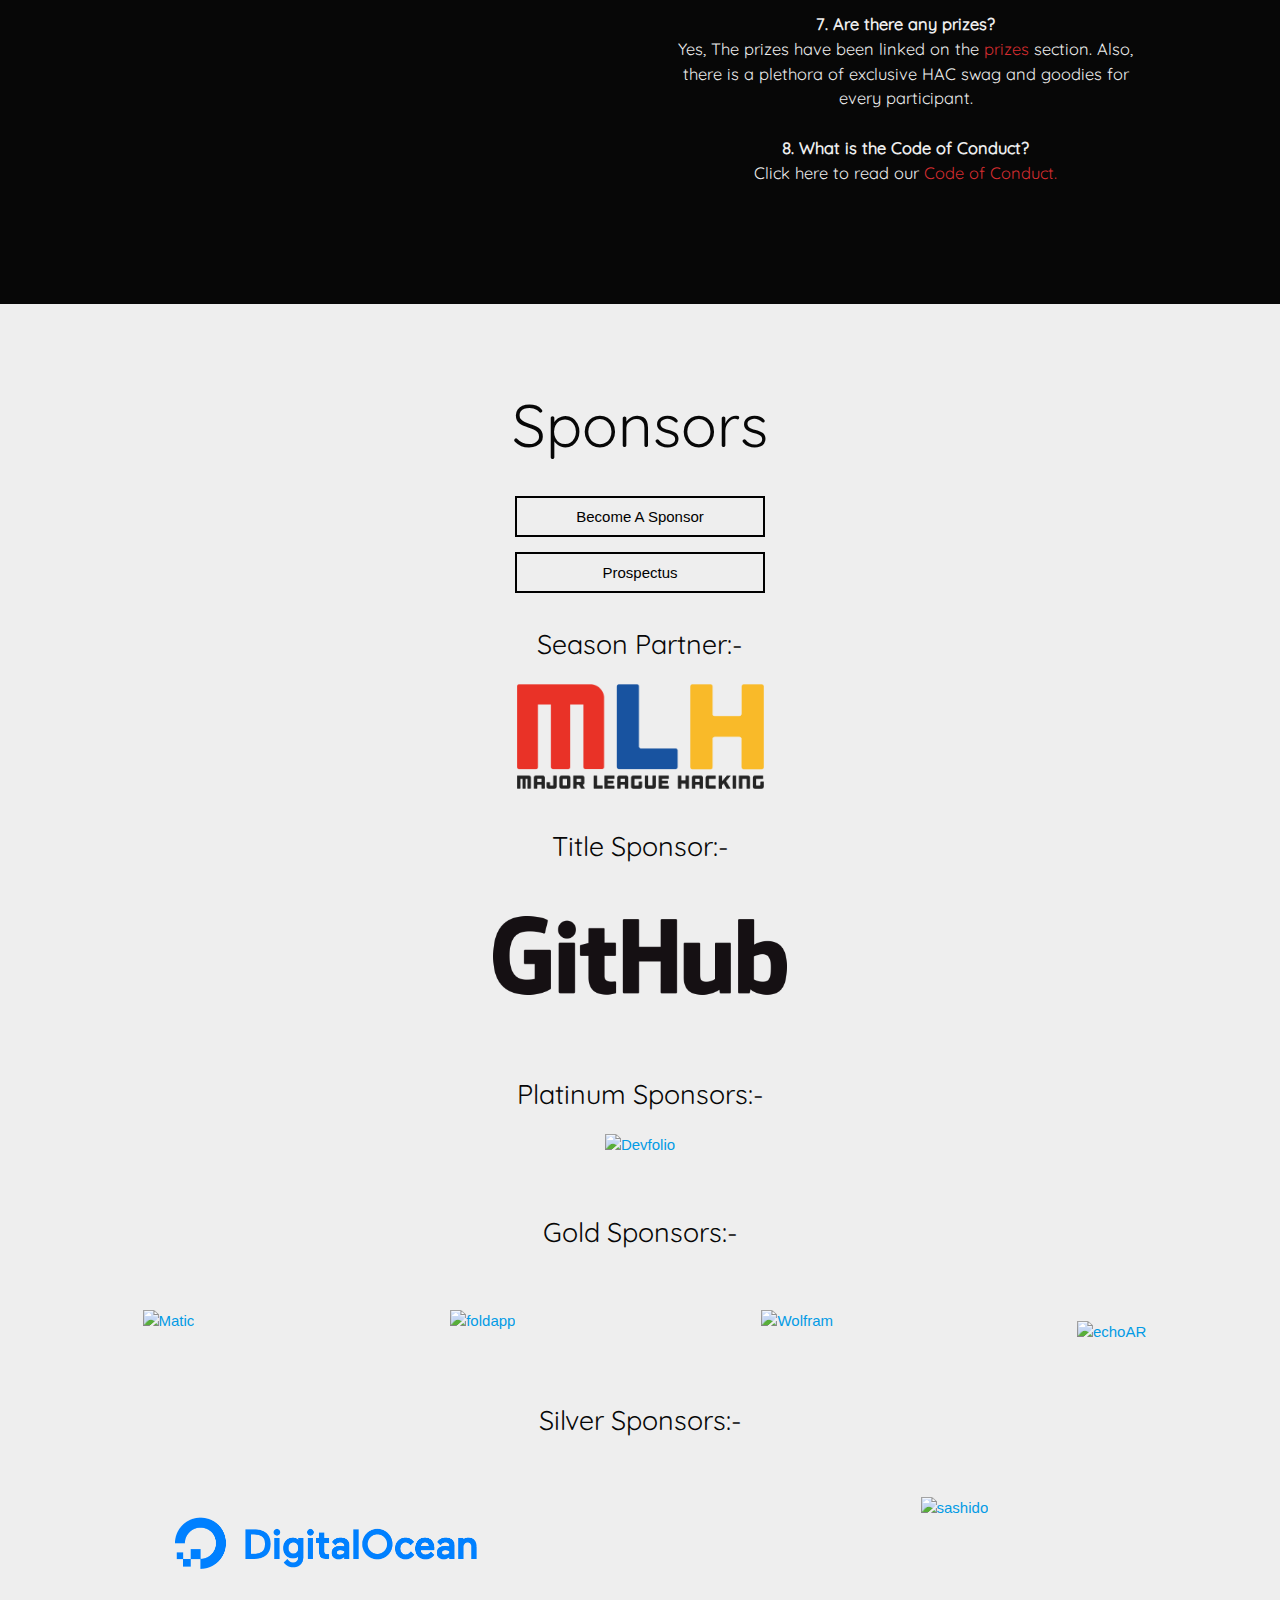
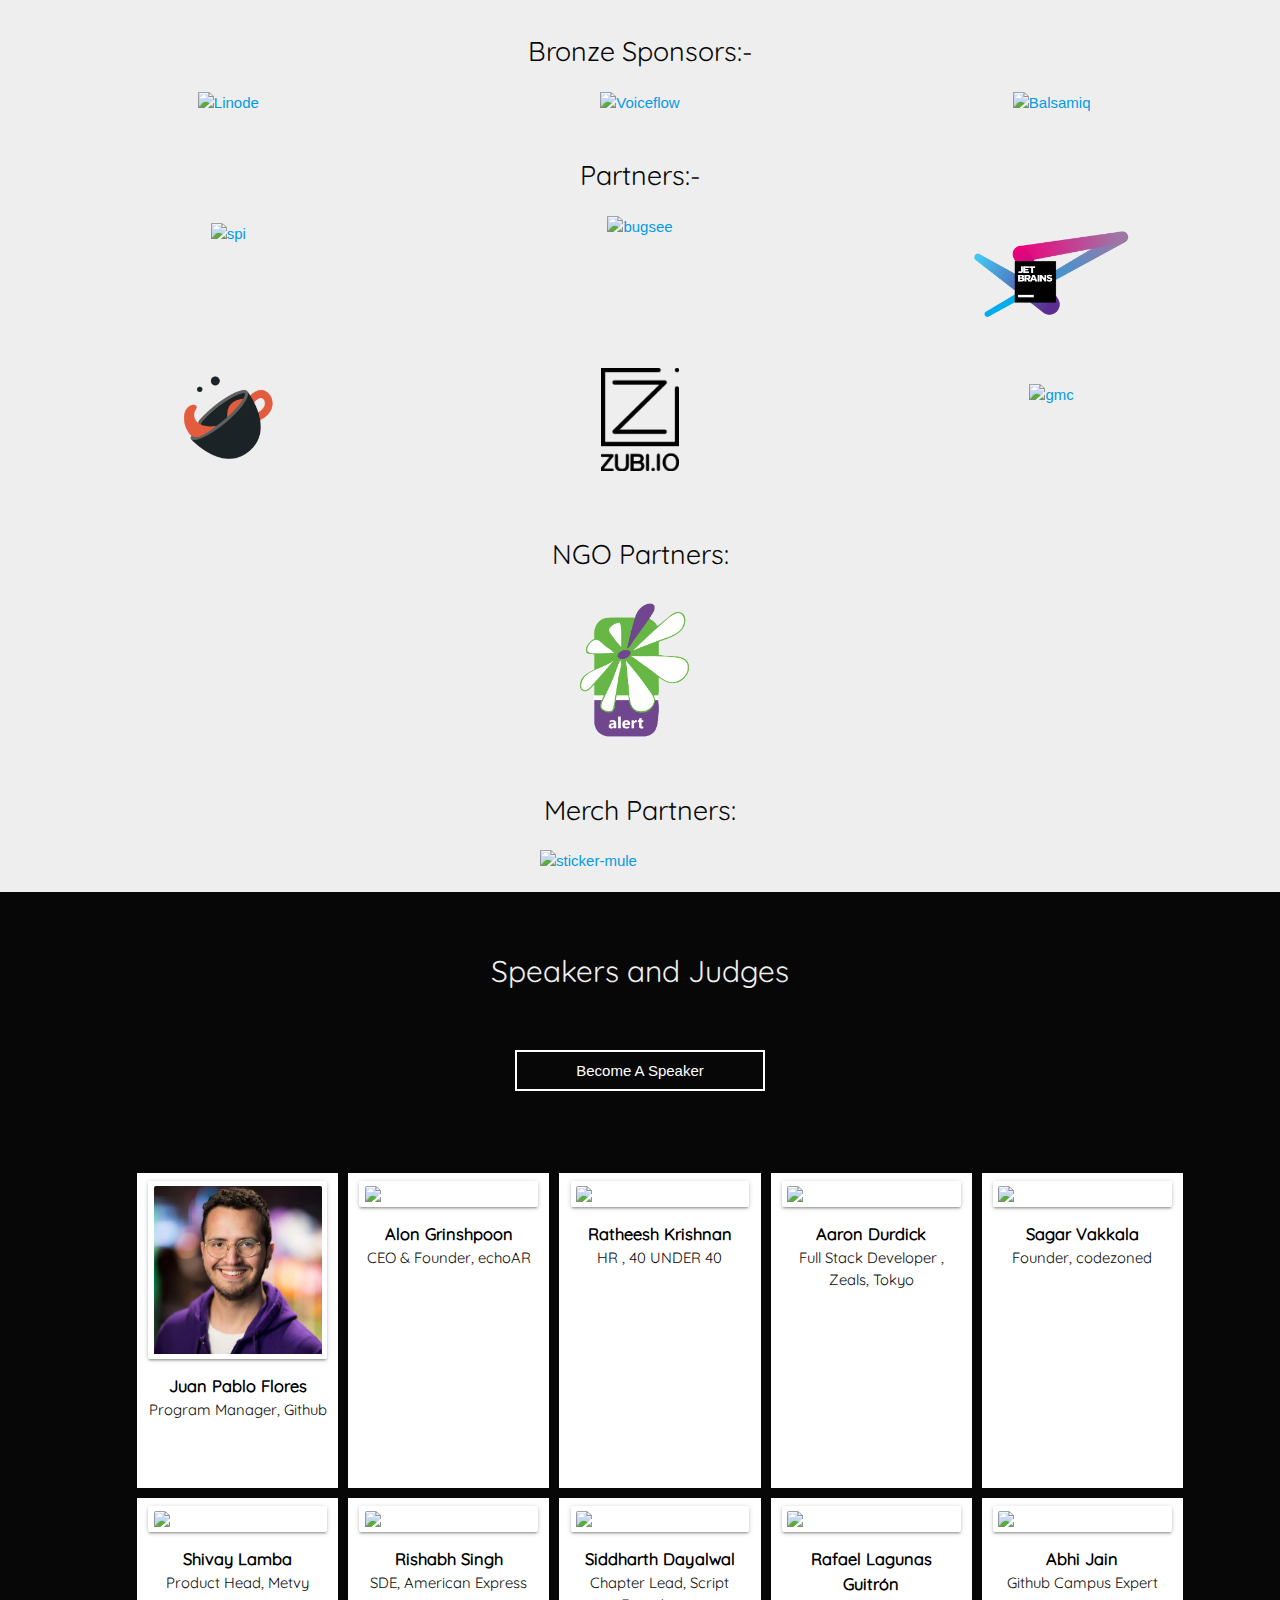
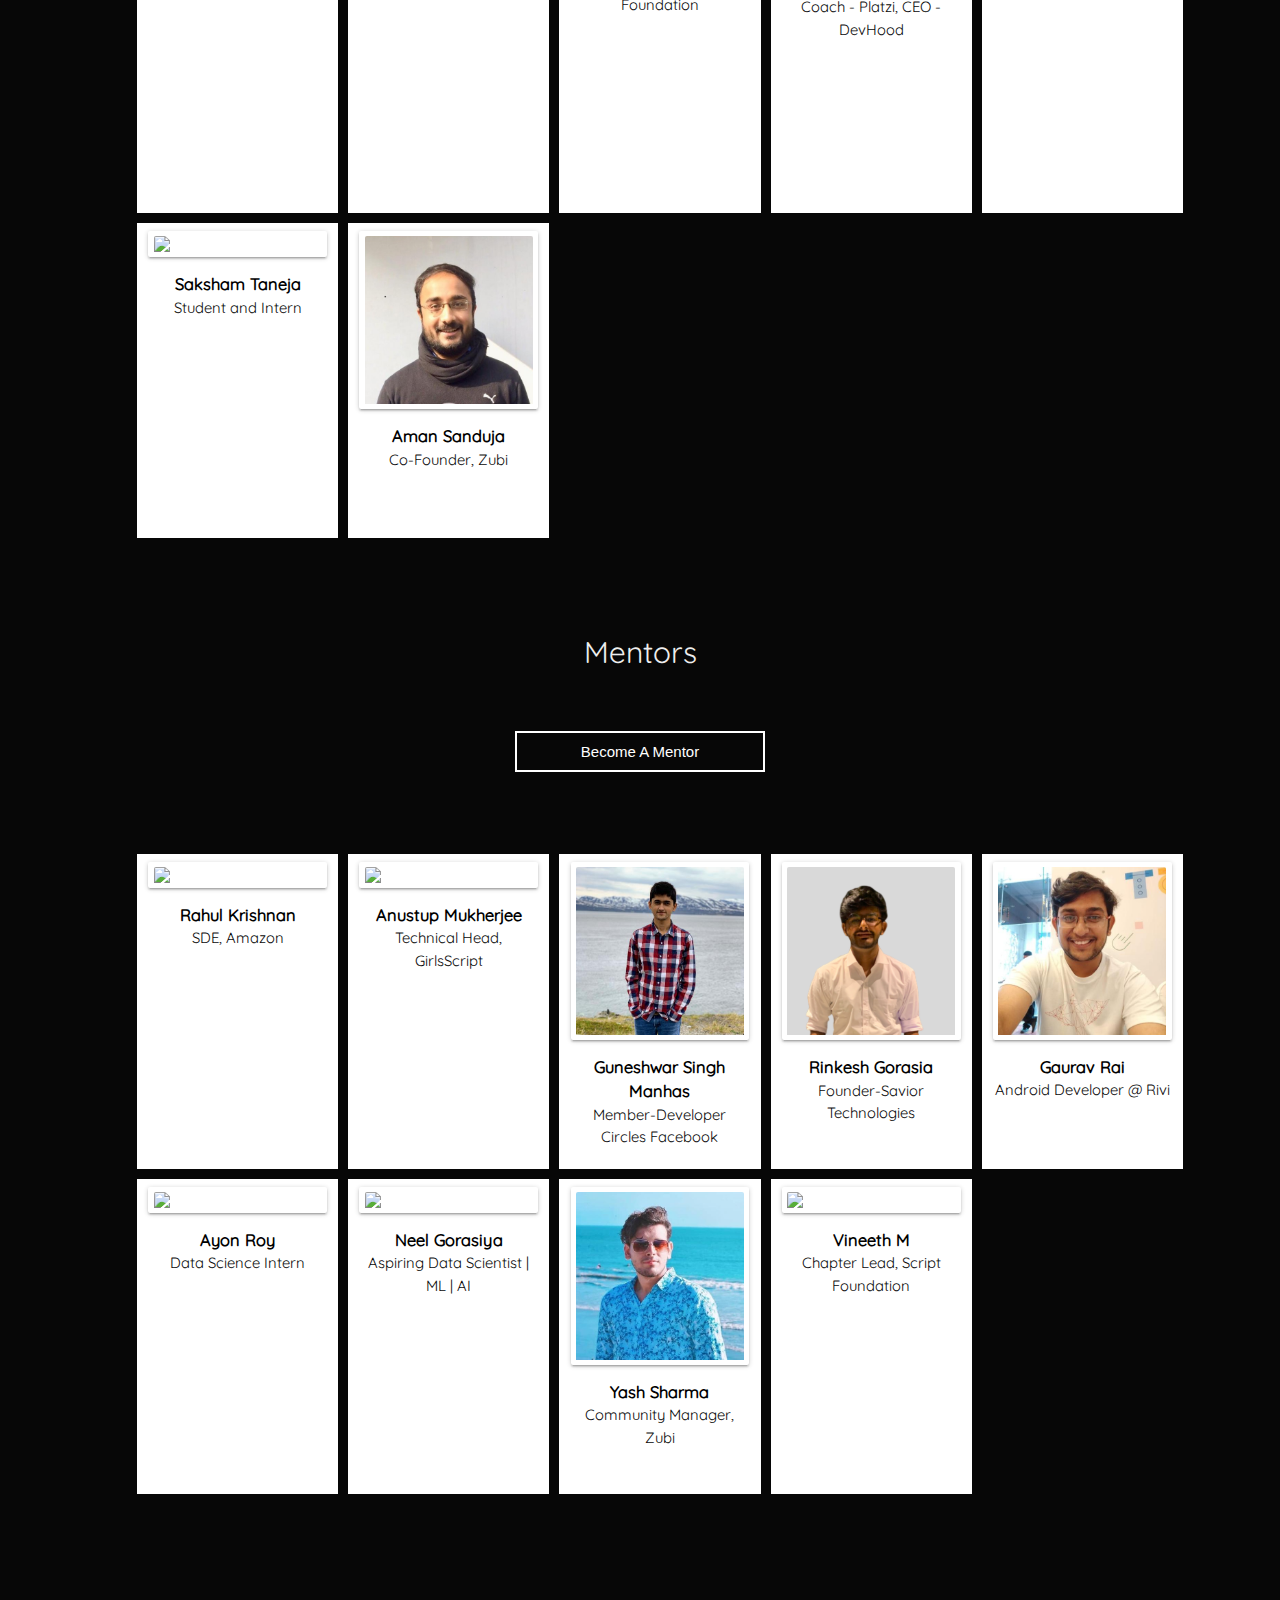
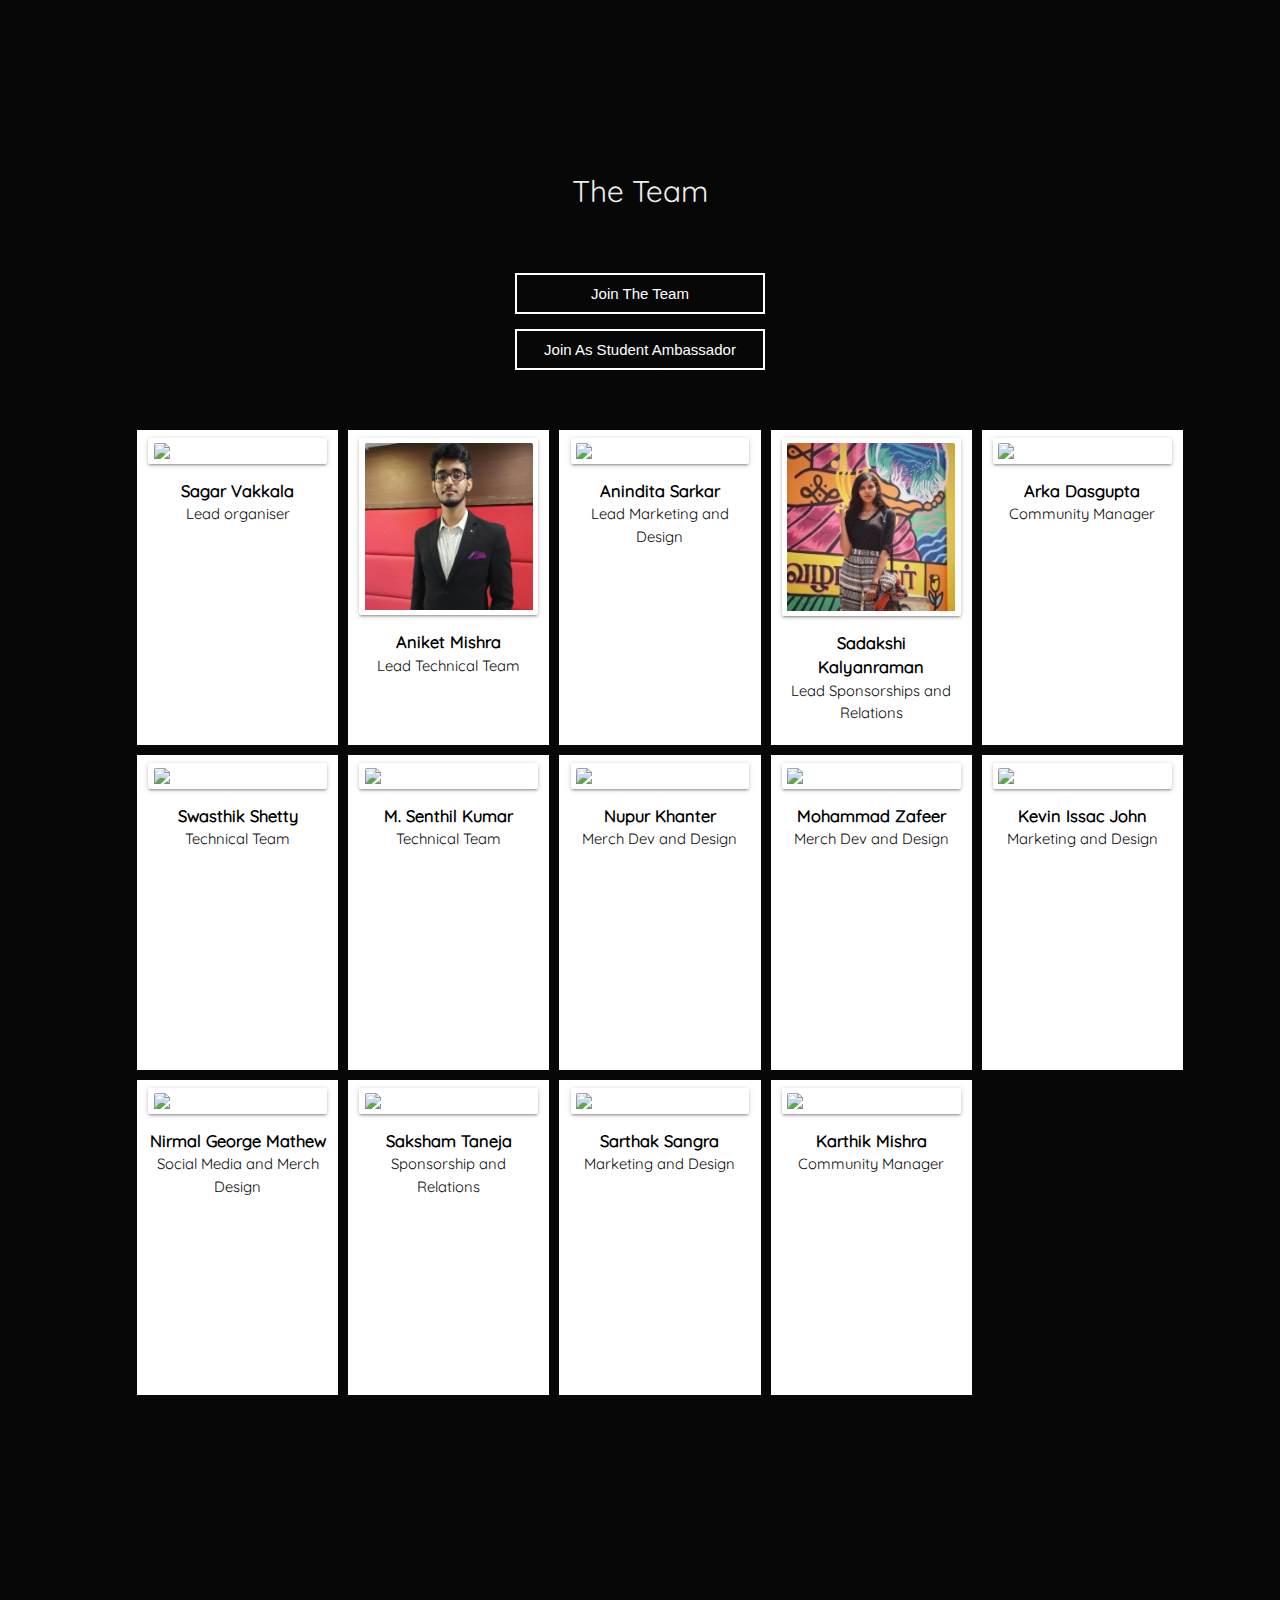
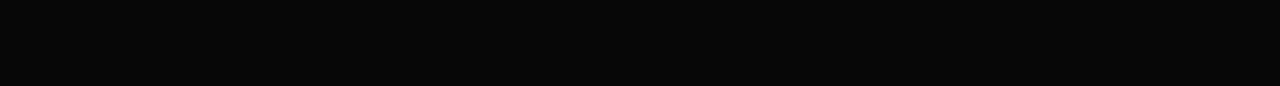
==== commit 35b8bed2: "Merge pull request #59 from codezoned/swaaz-branch" ====
--- a/index.html
+++ b/index.html
@@ -397,21 +397,44 @@
                     <div class="col s10 offset-s1  m12"><br>
                         <h2 class="part-sponsor-text">Partners:-</h2>
 
-                        <div class="col s10 m2 l2 offset-s1 offset-m1 offset-l1">
-                            <a target="_blank" href="https://www.stickermule.com/"><img class="sticker-logo" src="./static/design/images/sticker_mule.png" alt="sticker-mule"></a>
-                        </div>
-                        <div class="col s10 offset-s1 m2 l2">
-                            <a target="_blank" href=""><img class="spi-logo" src="./static/design/images/spi.png" alt="spi"></a>
-                        </div>
-                        
-                        <div class="col s10 offset-s1 m2 l2">
+                        <div class="col s10 offset-s1 m4 l4">
+                            <a target="_blank" href="https://www.linkedin.com/company/spi-edge/"><img class="spi-logo" src="./static/design/images/spi.png" alt="spi"></a>
+                        </div>
+                        <div class="col s10 offset-s1 m4 l4">
                             <a target="_blank" href="https://www.bugsee.com/"><img class="bugsee-logo" src="static/design/images/bugsee_logo.png" alt="bugsee"></a>
                         </div>
-                        <div class="col s10 offset-s1 m2 l2">
+                        <div class="col s10 offset-s1 m4 l4">
                             <a target="_blank" href="https://www.jetbrains.com/"><img class="jet-logo" src="static/design/images/jetbrains_4.png" alt="jetbrains"></a>
                         </div>
-                        <div class="col s10 offset-s1 m2 l2">
+                    </div>
+
+                    <div class="col s10 offset-s1 m12">
+                        
+                        <div class="col s10 offset-s1 m4 l4">
+                            <a target="_blank" href="https://www.coffeehours.club/"><img class="coffee-logo" src="static/design/images/coffeehour.png" alt="coffeehour"></a>
+                        </div>
+                        <div class="col s10 offset-s1 m4 l4">
+                            <a target="_blank" href="https://zubi.io/"><img class="zubi-logo" src="static/design/images/zubi.png" alt="zubi"></a>
+                        </div><div class="col s10 offset-s1 m4 l4">
                             <a target="_blank" href="https://givemycertificate.com/"><img class="gmc-logo" src="static/design/images/gmc_logo.png" alt="gmc"></a>
+                        </div>
+
+                    </div>
+
+                    <div class="col s10 m12 offset-s1">
+                        <h2 class="part-sponsor-text">NGO Partners:</h2>
+
+                        <div class="col s9 m4 l4 offset-m3 offset-l3">
+                            <a target="_blank" href="https://alert.ngo/"><img class="alert-logo" src="./static/design/images/alert.png" alt="alert"></a>
+                        </div>
+
+                    </div>
+
+                    <div class="col s10 m12 offset-s1">
+                        <h2 class="part-sponsor-text">Merch Partners:</h2>
+
+                        <div class="col s10 m3 l3 offset-s1 offset-m4 offset-l4">
+                            <a target="_blank" href="http://hackp.ac/mlh-stickermule-hackathons"><img class="sticker-logo" src="./static/design/images/sticker_mule.png" alt="sticker-mule"></a>
                         </div>
 
                     </div>
@@ -555,8 +578,22 @@
                                     </div>
                                 </a>
 
+                                <a target="_blank" href="https://www.linkedin.com/in/rafaellagunas/">
+                                    <div class="col s5 m2 l2 team-card-size offset-s1 bigger-card">
+                                        <div class="card darken-1">
+                                            <div class="card-image" style="width: 94%; margin: auto; padding: 5px 0;">
+                                                <img src="static/design/images/speakers/rafael_Lagunas.jpg">      
+                                            </div>
+                                        </div>
+                                        <div class="card-content white-text" style="padding-bottom: 10px;">
+                                            <span class="card-title names" style="color: black;"><b>Rafael Lagunas Guitrón</b></span>
+                                            <p class="designation">Coach - Platzi, CEO - DevHood</p>
+                                        </div>
+                                    </div>
+                                </a>
+
                                 <a target="_blank" href="https://devabhi.tech/">
-                                    <div class="col s5 m2 l2 offset-s1 team-card-size bigger-card">
+                                    <div class="col s5 m2 l2 team-card-size bigger-card">
                                         <div class="card darken-1">
                                             <div class="card-image" style="width: 94%; margin: auto; padding: 5px 0;">
                                                 <img src="static/design/images/speakers/abhi_crop.jpg">      
@@ -571,7 +608,7 @@
 
                                 
                                 <a target="_blank" href="https://www.linkedin.com/in/tanejasaksham/">
-                                    <div class="col s5 m2 l2 team-card-size bigger-card">
+                                    <div class="col s5 m2 l2 team-card-size bigger-card offset-l1 offset-m1 offset-s1">
                                         <div class="card darken-1">
                                             <div class="card-image" style="width: 94%; margin: auto; padding: 5px 0;">
                                                 <img src="static/design/images/speakers/saksham_crop.jpg">      
@@ -584,6 +621,19 @@
                                     </div>
                                 </a>
 
+                                <a target="_blank" href="https://www.linkedin.com/in/amansanduja">
+                                    <div class="col s5 m2 l2 team-card-size bigger-card ">
+                                        <div class="card darken-1">
+                                            <div class="card-image" style="width: 94%; margin: auto; padding: 5px 0;">
+                                                <img src="static/design/images/speakers/aman.jpeg">      
+                                            </div>
+                                        </div>
+                                        <div class="card-content white-text" style="padding-bottom: 10px;">
+                                            <span class="card-title names" style="color: black;"><b>Aman Sanduja</b></span>
+                                            <p class="designation">Co-Founder, Zubi</p>
+                                        </div>
+                                    </div>
+                                </a>
 
                             </div>
                         </div>
@@ -616,7 +666,7 @@
                             <div class="row">
 
                                 <a target="_blank" href="https://www.linkedin.com/in/rafaellagunas/">
-                                    <div class="col s5 m2 l2 offset-s1 offset-l1 offset-m1 team-card-size bigger-card">
+                                    <div class="col s5 m2 l2 offset-l1 offset-m1 offset-s1 team-card-size bigger-card">
                                         <div class="card darken-1">
                                             <div class="card-image" style="width: 94%; margin: auto; padding: 5px 0;">
                                                 <img src="static/design/images/speakers/rahul.jpeg">      
@@ -629,30 +679,30 @@
                                     </div>
                                 </a>
 
-                                <a target="_blank" href="https://www.linkedin.com/in/rafaellagunas/">
+                                <a target="_blank" href="https://www.linkedin.com/in/anustupmukherjee/">
                                     <div class="col s5 m2 l2 team-card-size bigger-card">
                                         <div class="card darken-1">
                                             <div class="card-image" style="width: 94%; margin: auto; padding: 5px 0;">
-                                                <img src="static/design/images/speakers/rafael_Lagunas.jpg">      
-                                            </div>
-                                        </div>
-                                        <div class="card-content white-text" style="padding-bottom: 10px;">
-                                            <span class="card-title names" style="color: black;"><b>Rafael Lagunas Guitrón</b></span>
-                                            <p class="designation">Coach - Platzi, CEO - DevHood</p>
-                                        </div>
-                                    </div>
-                                </a>
-
-                                <a target="_blank" href="https://www.linkedin.com/in/anustupmukherjee/">
-                                    <div class="col s5 m2 l2 offset-s1 team-card-size bigger-card">
-                                        <div class="card darken-1">
-                                            <div class="card-image" style="width: 94%; margin: auto; padding: 5px 0;">
                                                 <img src="static/design/images/speakers/anustup.jpg">      
                                             </div>
                                         </div>
                                         <div class="card-content white-text" style="padding-bottom: 10px;">
                                             <span class="card-title names" style="color: black;"><b>Anustup Mukherjee</b></span>
-                                            <p class="designation" >Technical Head, GirlsScript</p>
+                                            <p class="designation">Technical Head, GirlsScript</p>
+                                        </div>
+                                    </div>
+                                </a>
+
+                                <a target="_blank" href="https://www.linkedin.com/in/guneshwarsingh">
+                                    <div class="col s5 m2 l2 offset-s1 offset-m1 team-card-size bigger-card">
+                                        <div class="card darken-1">
+                                            <div class="card-image" style="width: 94%; margin: auto; padding: 5px 0;">
+                                                <img src="static/design/images/speakers/guneshwar.jpg">      
+                                            </div>
+                                        </div>
+                                        <div class="card-content white-text" style="padding-bottom: 10px;">
+                                            <span class="card-title names" style="color: black;"><b> Guneshwar Singh Manhas </b></span>
+                                            <p class="designation">Member-Developer Circles Facebook</p>
                                         </div>
                                     </div>
                                 </a>
@@ -666,27 +716,27 @@
                                         </div>
                                         <div class="card-content white-text" style="padding-bottom: 10px;">
                                             <span class="card-title names" style="color: black;"><b>Rinkesh Gorasia</b></span>
-                                            <p class="designation" > Founder-Savior Technologies</p>
+                                            <p class="designation">Founder-Savior Technologies</p>
                                         </div>
                                     </div>
                                 </a>
 
                                 <a target="_blank" href="https://www.linkedin.com/in/thinkhatke/">
-                                    <div class="col s5 m2 l2 offset-s1 team-card-size bigger-card">
+                                    <div class="col s5 m2 offset-s1 l2 team-card-size">
                                         <div class="card darken-1">
                                             <div class="card-image" style="width: 94%; margin: auto; padding: 5px 0;">
                                                 <img src="static/design/images/speakers/gauravrai.jpeg">      
                                             </div>
                                         </div>
                                         <div class="card-content white-text" style="padding-bottom: 10px;">
-                                            <span class="card-title names" style="color: black;"><b> Gaurav Rai </b></span>
-                                            <p class="designation" >Android Developer @ Rivi</p>
+                                            <span class="card-title names" style="color: black;"><b>Gaurav Rai</b></span>
+                                            <p class="designation">Android Developer @ Rivi</p>
                                         </div>
                                     </div>
                                 </a>
 
                                 <a target="_blank" href="https://www.linkedin.com/in/ayonroy2000/">
-                                    <div class="col s5 m2 l2 offset-l1 offset-m1 team-card-size bigger-card">
+                                    <div class="col s5 m2 l2 offset-m1 offset-l1 team-card-size">
                                         <div class="card darken-1">
                                             <div class="card-image" style="width: 94%; margin: auto; padding: 5px 0;">
                                                 <img src="static/design/images/speakers/ayon.png">      
@@ -694,7 +744,7 @@
                                         </div>
                                         <div class="card-content white-text" style="padding-bottom: 10px;">
                                             <span class="card-title names" style="color: black;"><b>Ayon Roy</b></span>
-                                            <p class="designation" >Data Science Intern</p>
+                                            <p class="designation">Data Science Intern</p>
                                         </div>
                                     </div>
                                 </a>
@@ -708,13 +758,41 @@
                                         </div>
                                         <div class="card-content white-text" style="padding-bottom: 10px;">
                                             <span class="card-title names" style="color: black;"><b>Neel Gorasiya</b></span>
-                                            <p class="designation" >Aspiring Data Scientist | ML | AI</p>
-                                        </div>
-                                    </div>
-                                </a>
-                                
-
-                            </div>
+                                            <p class="designation">Aspiring Data Scientist | ML | AI</p>
+                                        </div>
+                                    </div>
+                                </a>
+
+                                <a target="_blank" href="https://www.linkedin.com/in/sharma-yash">
+                                    <div class="col s5 m2 l2 team-card-size bigger-card">
+                                        <div class="card darken-1">
+                                            <div class="card-image" style="width: 94%; margin: auto; padding: 5px 0;">
+                                                <img src="static/design/images/speakers/yash.jpg">      
+                                            </div>
+                                        </div>
+                                        <div class="card-content white-text" style="padding-bottom: 10px;">
+                                            <span class="card-title names" style="color: black;"><b>Yash Sharma</b></span>
+                                            <p class="designation">Community Manager, Zubi</p>
+                                        </div>
+                                    </div>
+                                </a>
+
+                                <a target="_blank" href="https://www.linkedin.com/in/vineeth-m-318695170/">
+                                    <div class="col s5 m2 l2 team-card-size offset-s1 bigger-card">
+                                        <div class="card darken-1">
+                                            <div class="card-image" style="width: 94%; margin: auto; padding: 5px 0;">
+                                                <img src="static/design/images/speakers/rafael_Lagunas.jpg">      
+                                            </div>
+                                        </div>
+                                        <div class="card-content white-text" style="padding-bottom: 10px;">
+                                            <span class="card-title names" style="color: black;"><b>Vineeth M</b></span>
+                                            <p class="designation">Chapter Lead, Script Foundation</p>
+                                        </div>
+                                    </div>
+                                </a>
+
+                        </div>
+
                         </div>
                     </div>
                     <!-- <h4 style="font-size: 1.25rem;">We will be updating this section soon. <br> Till then, <a target="_blank" href="https://docs.google.com/forms/d/e/1FAIpQLSeODBN9gBWdi8KReADp7kmc93z8nfGWrN5yjiIb15IICLvT9A/viewform?usp=sf_link"><span style="color: #d52d30;">Become a speaker.</span></a></h4> -->
@@ -804,7 +882,7 @@
                                             </div>
                                             <div class="card-content white-text" style="padding-bottom: 10px;">
                                                 <span class="card-title names" style="color: black;"><b>Arka Dasgupta</b></span>
-                                                <p class="designation" style="color: #070707;">Marketing and Design</p>
+                                                <p class="designation" style="color: #070707;">Community Manager</p>
                                             </div>
                                         </div>
                                     </a>        
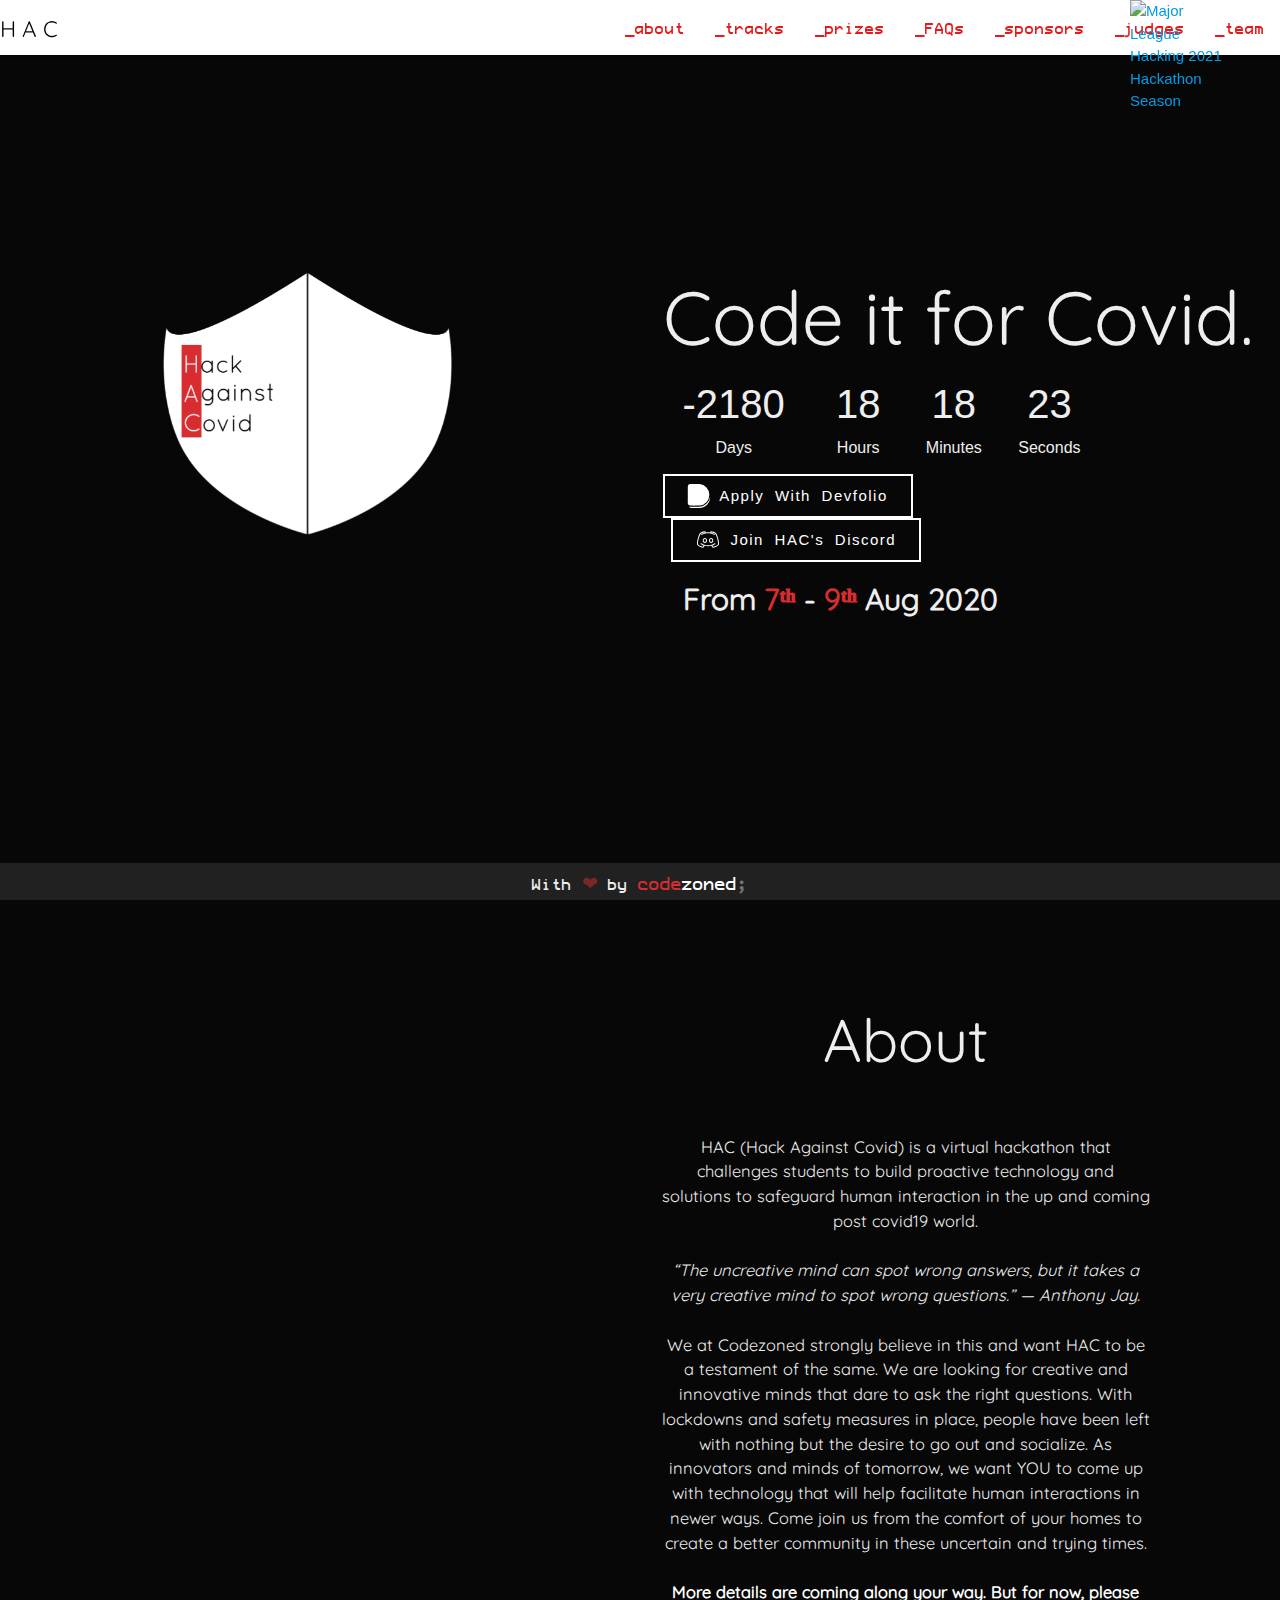
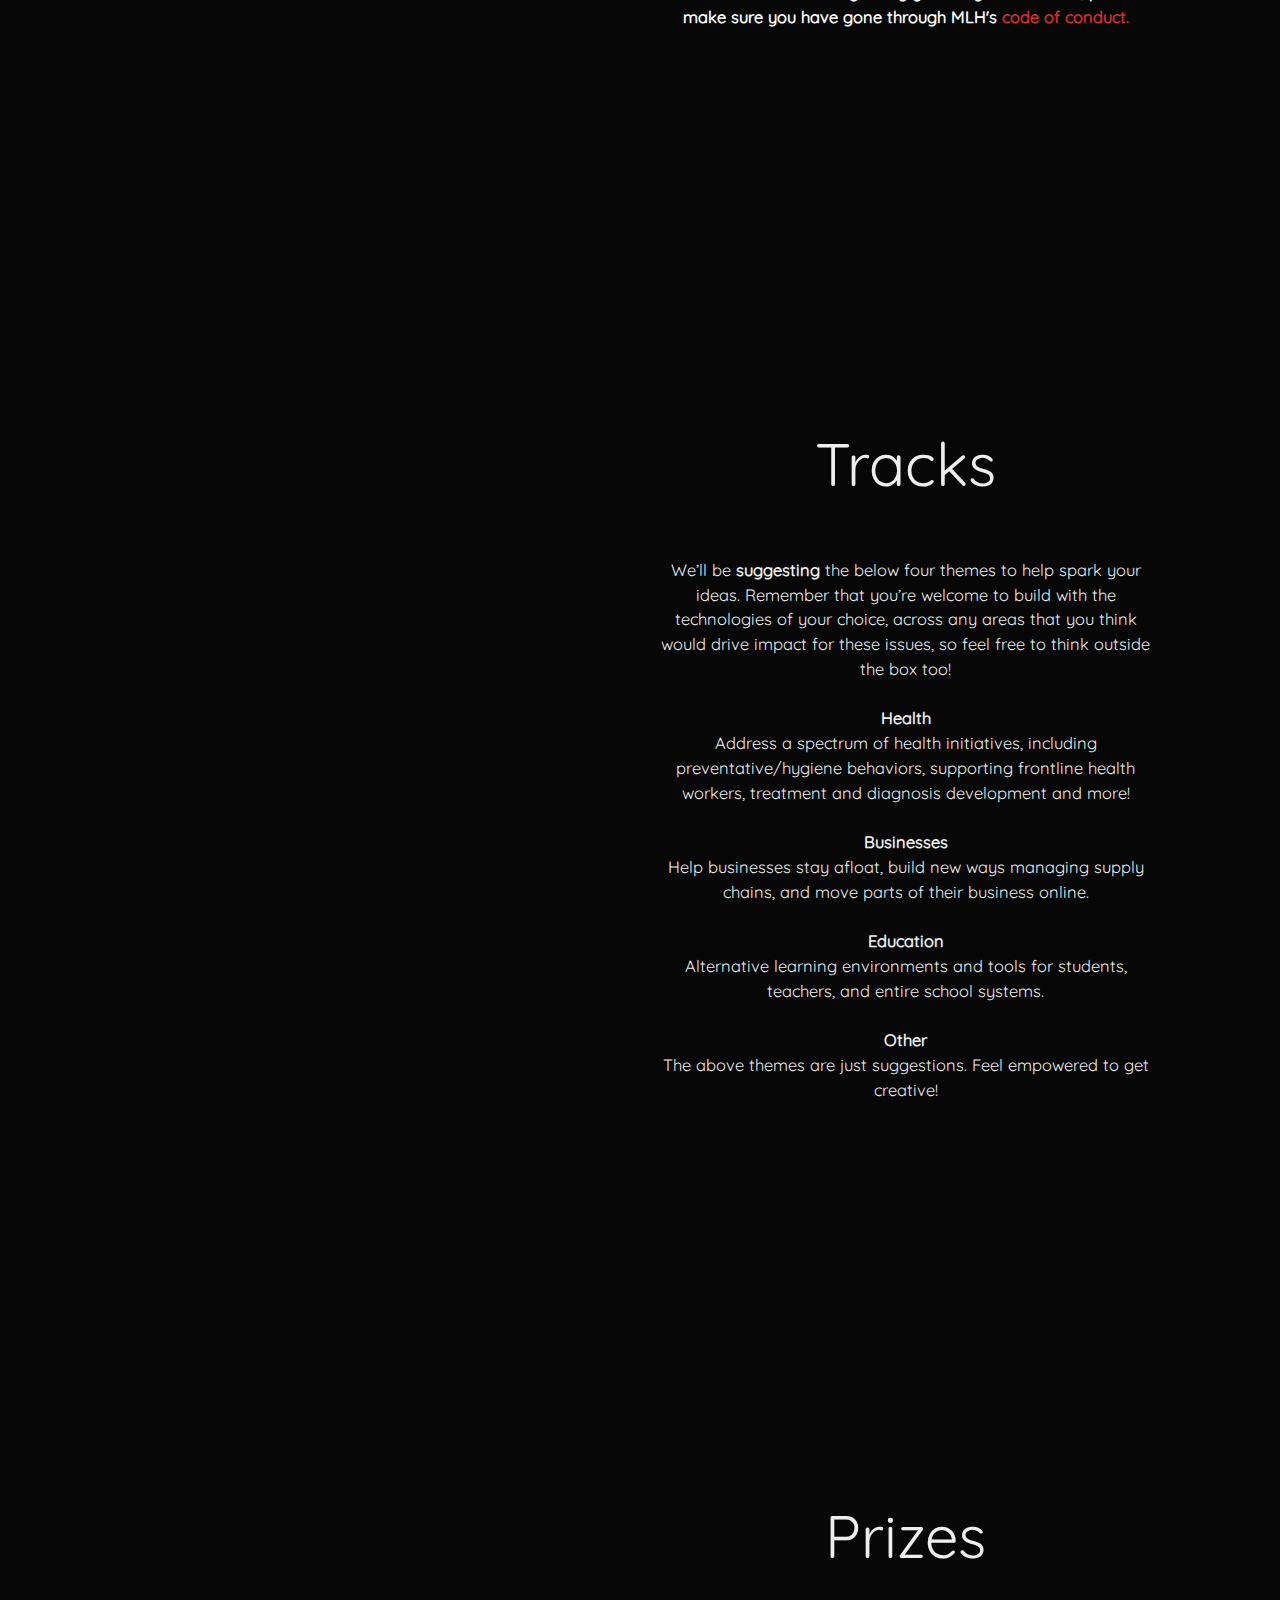
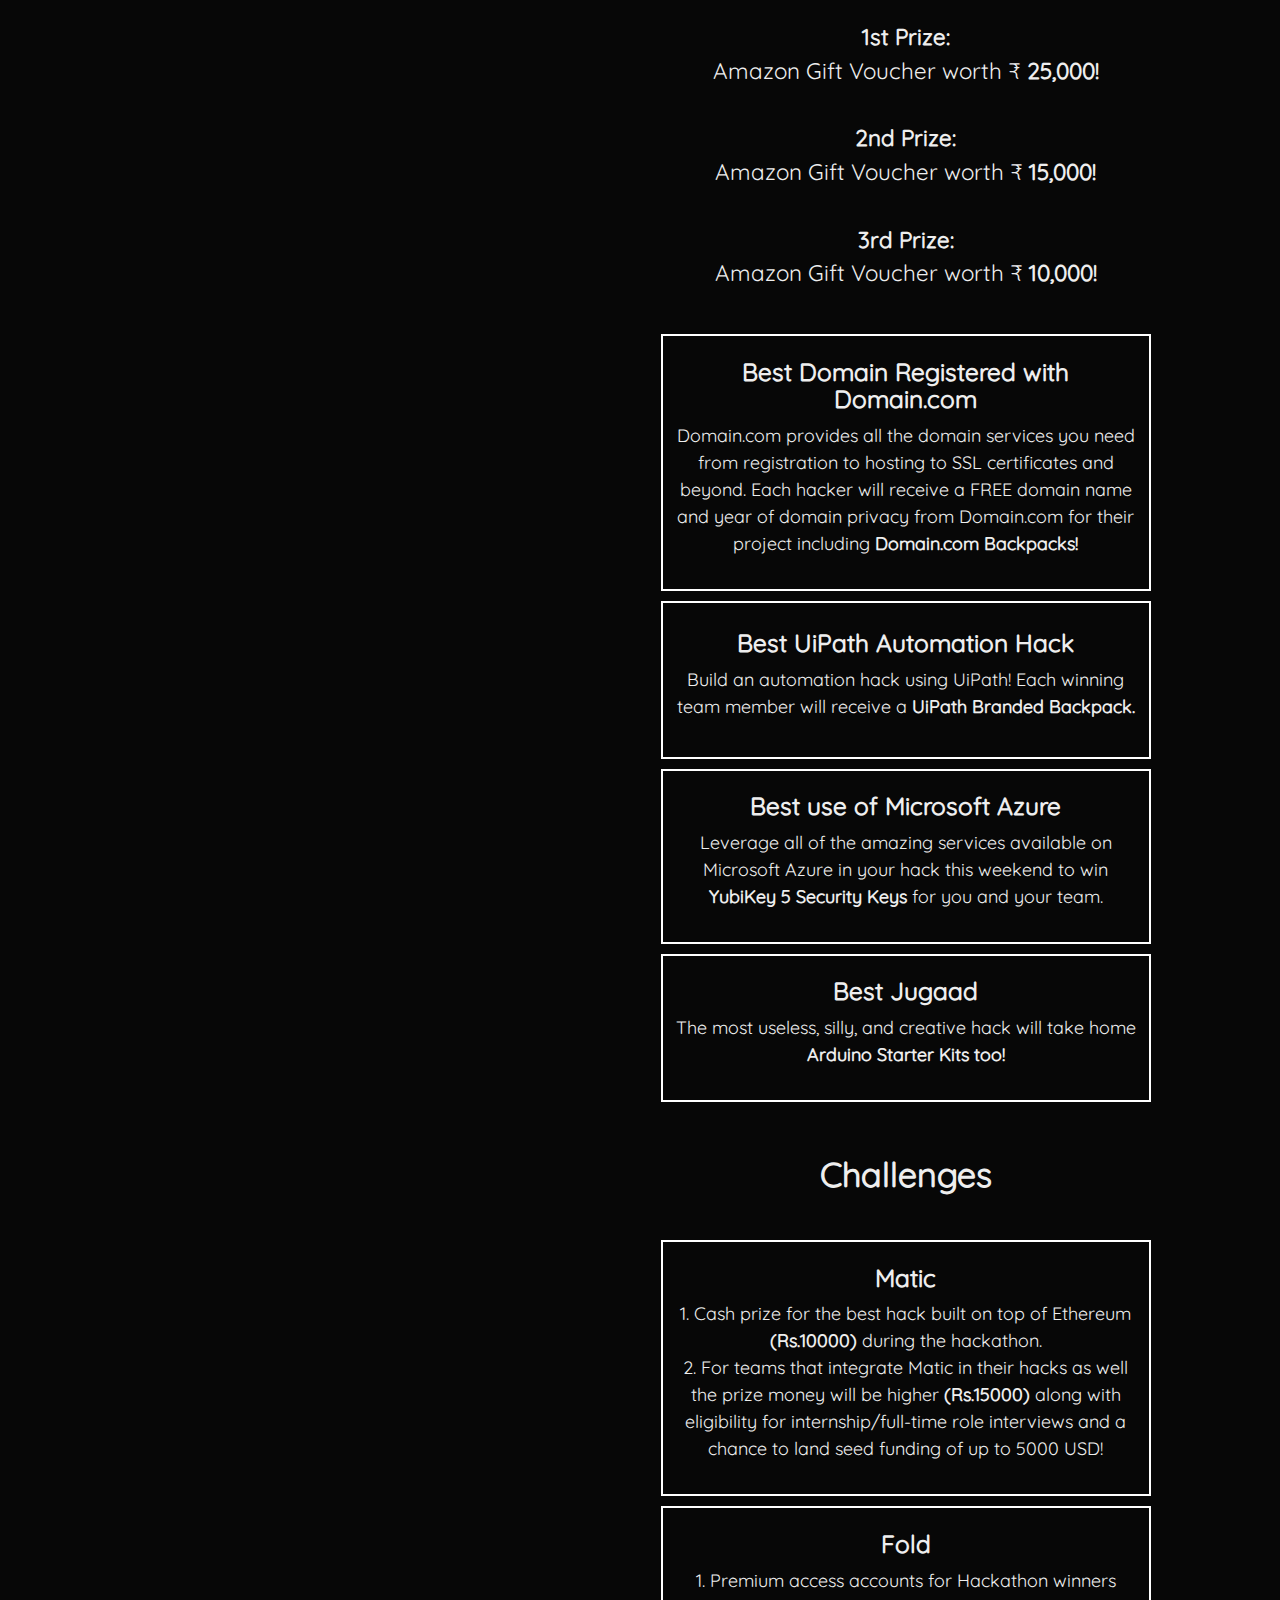
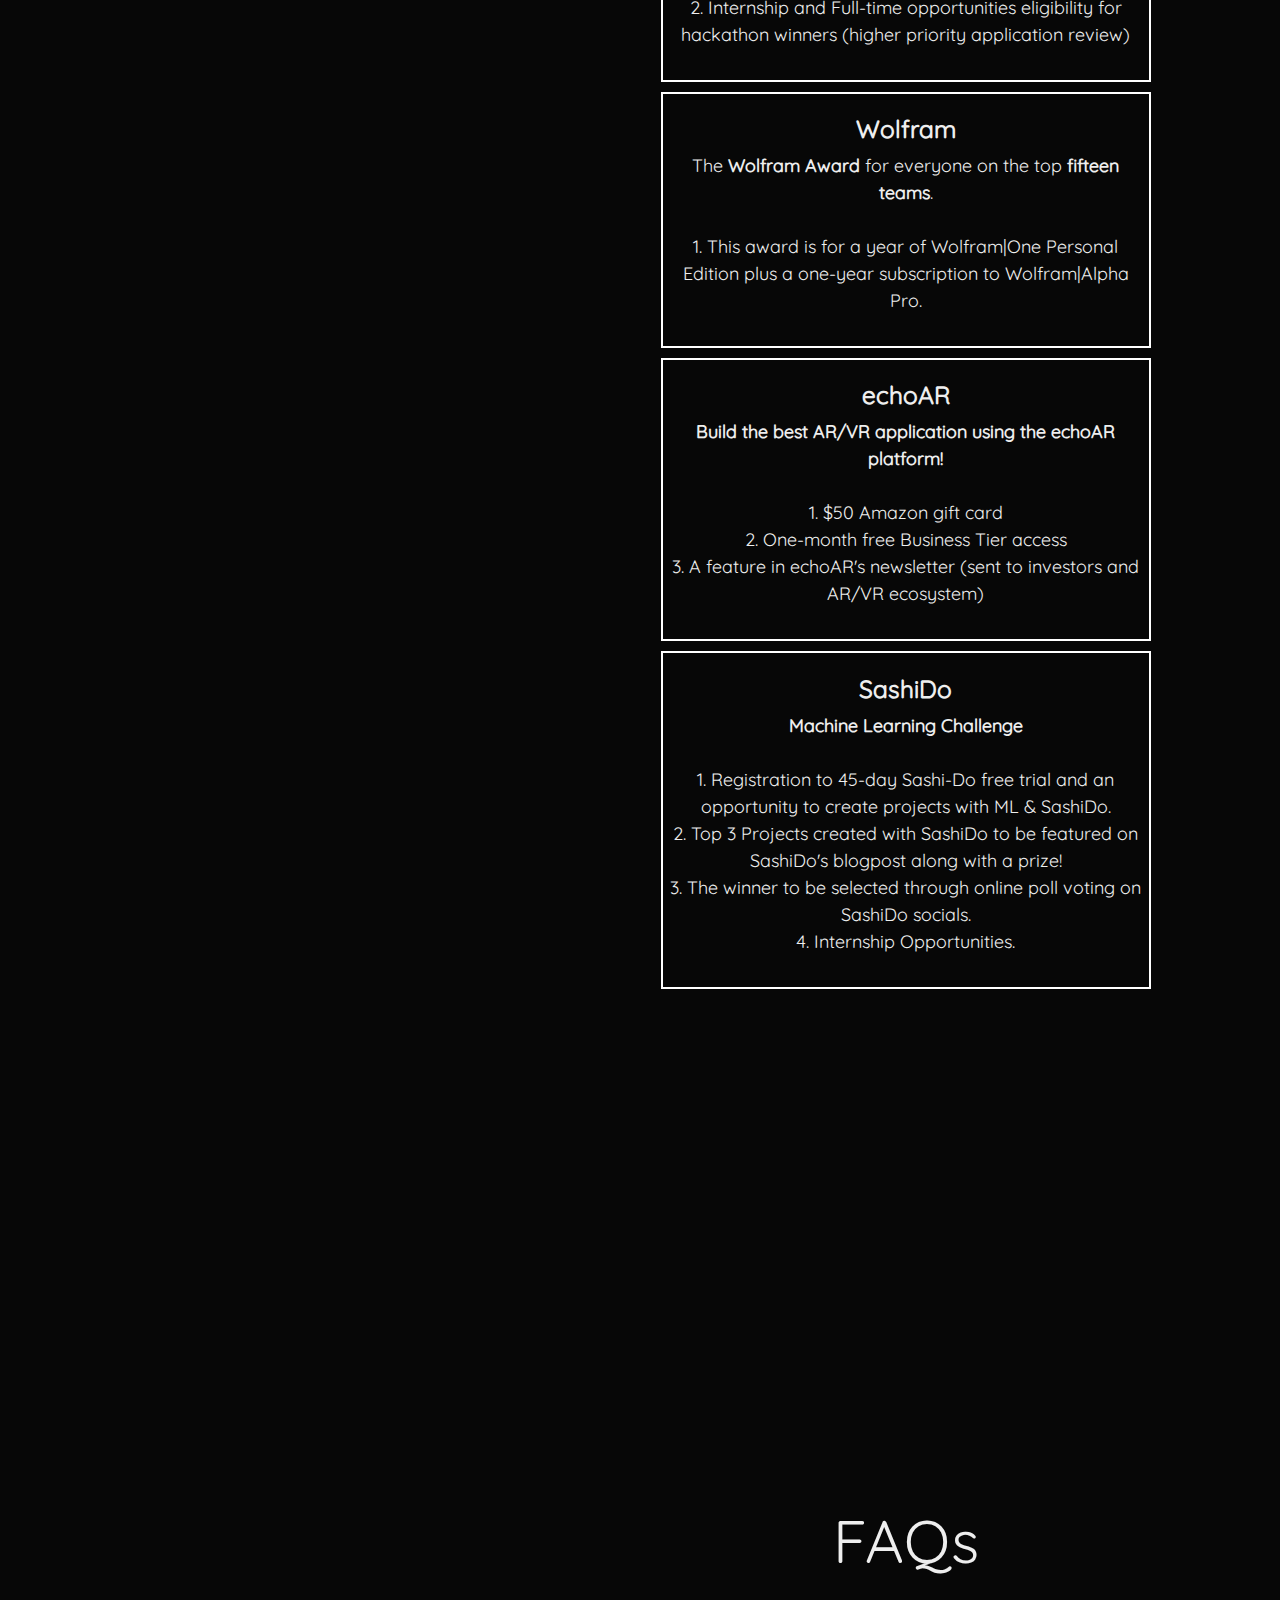
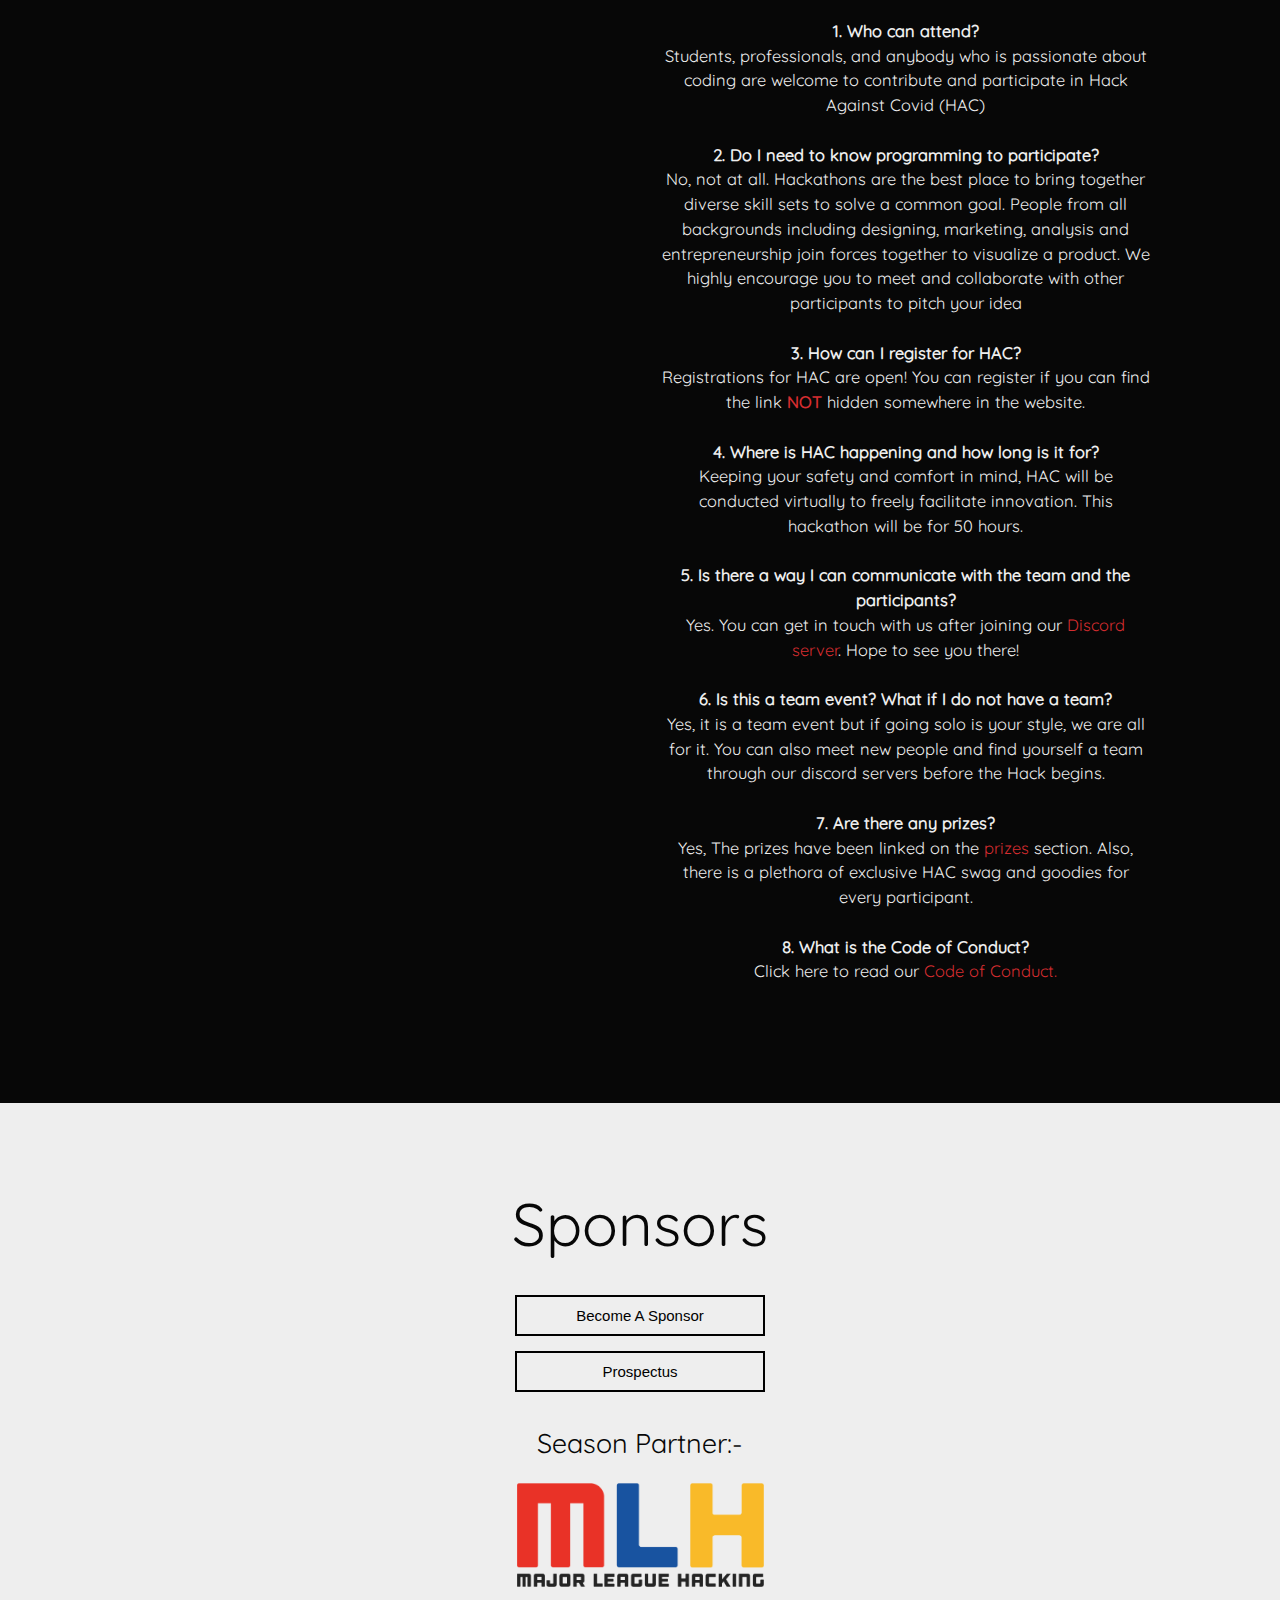
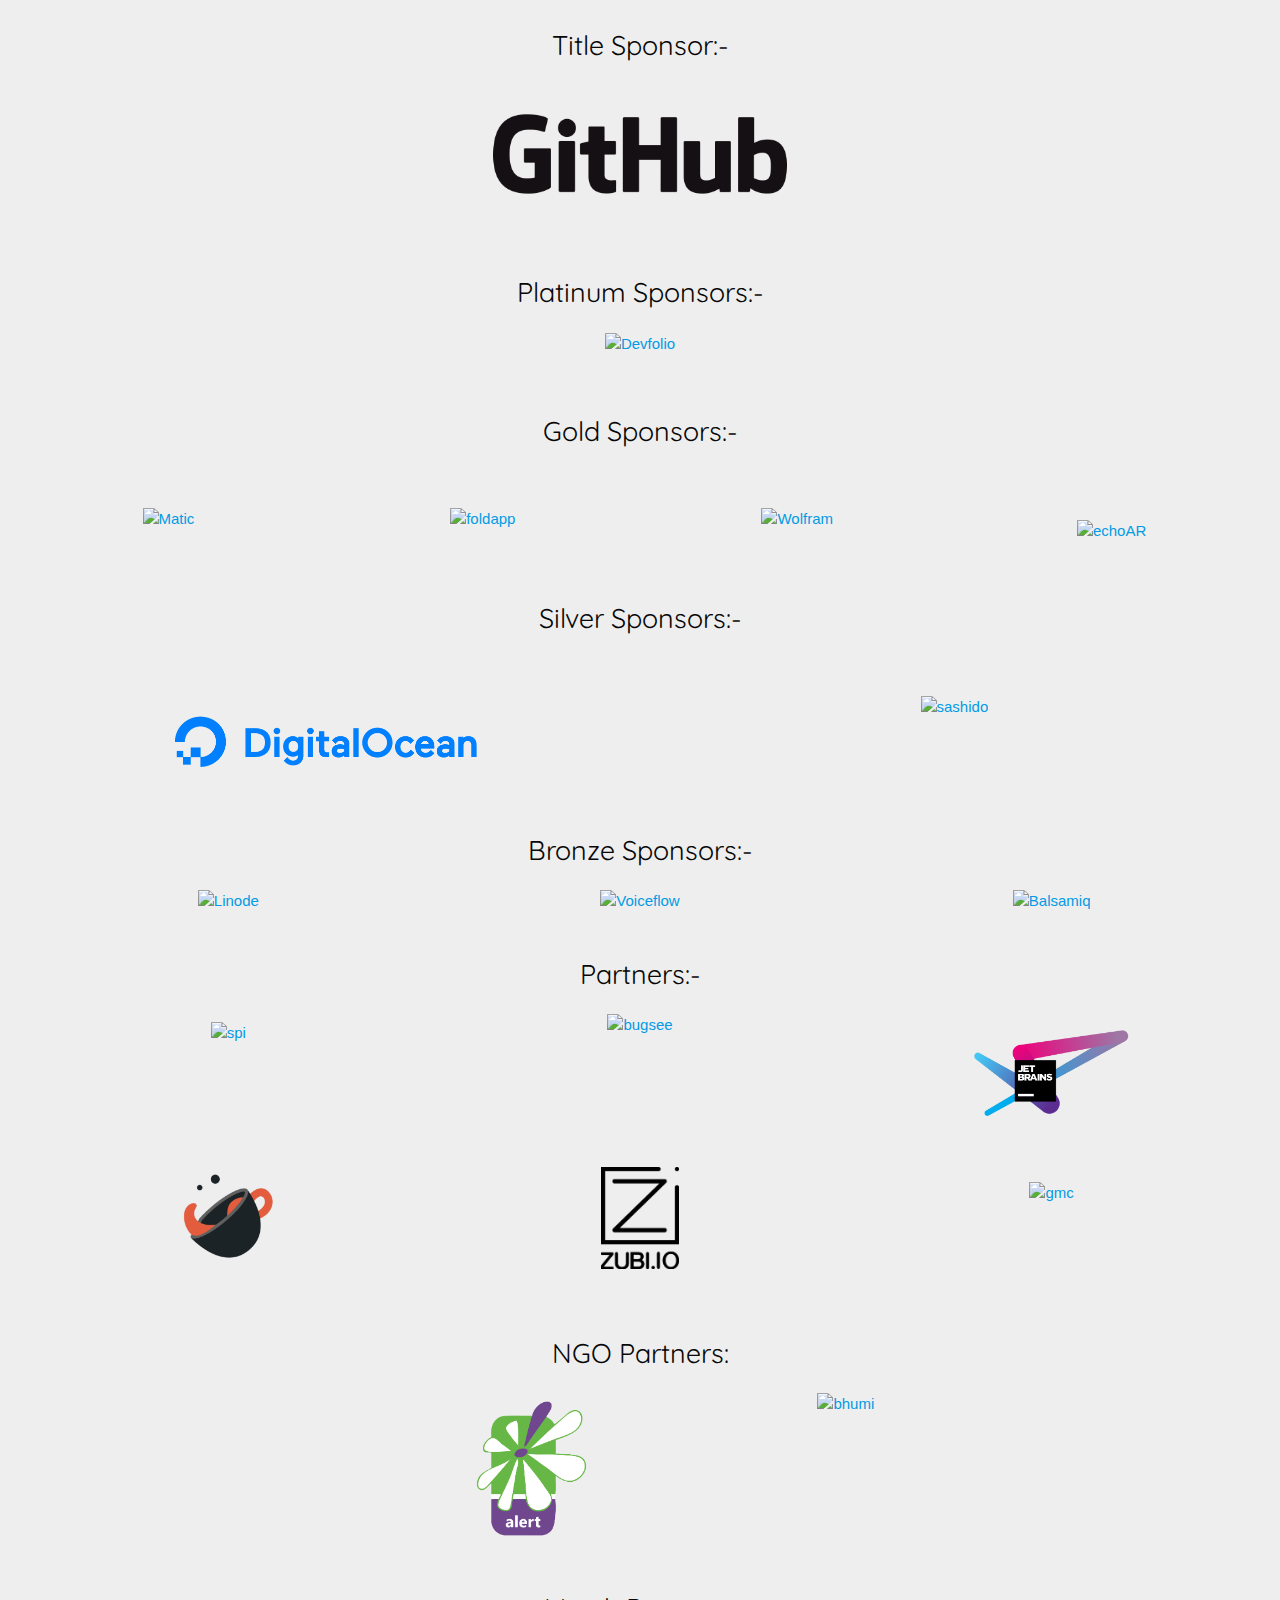
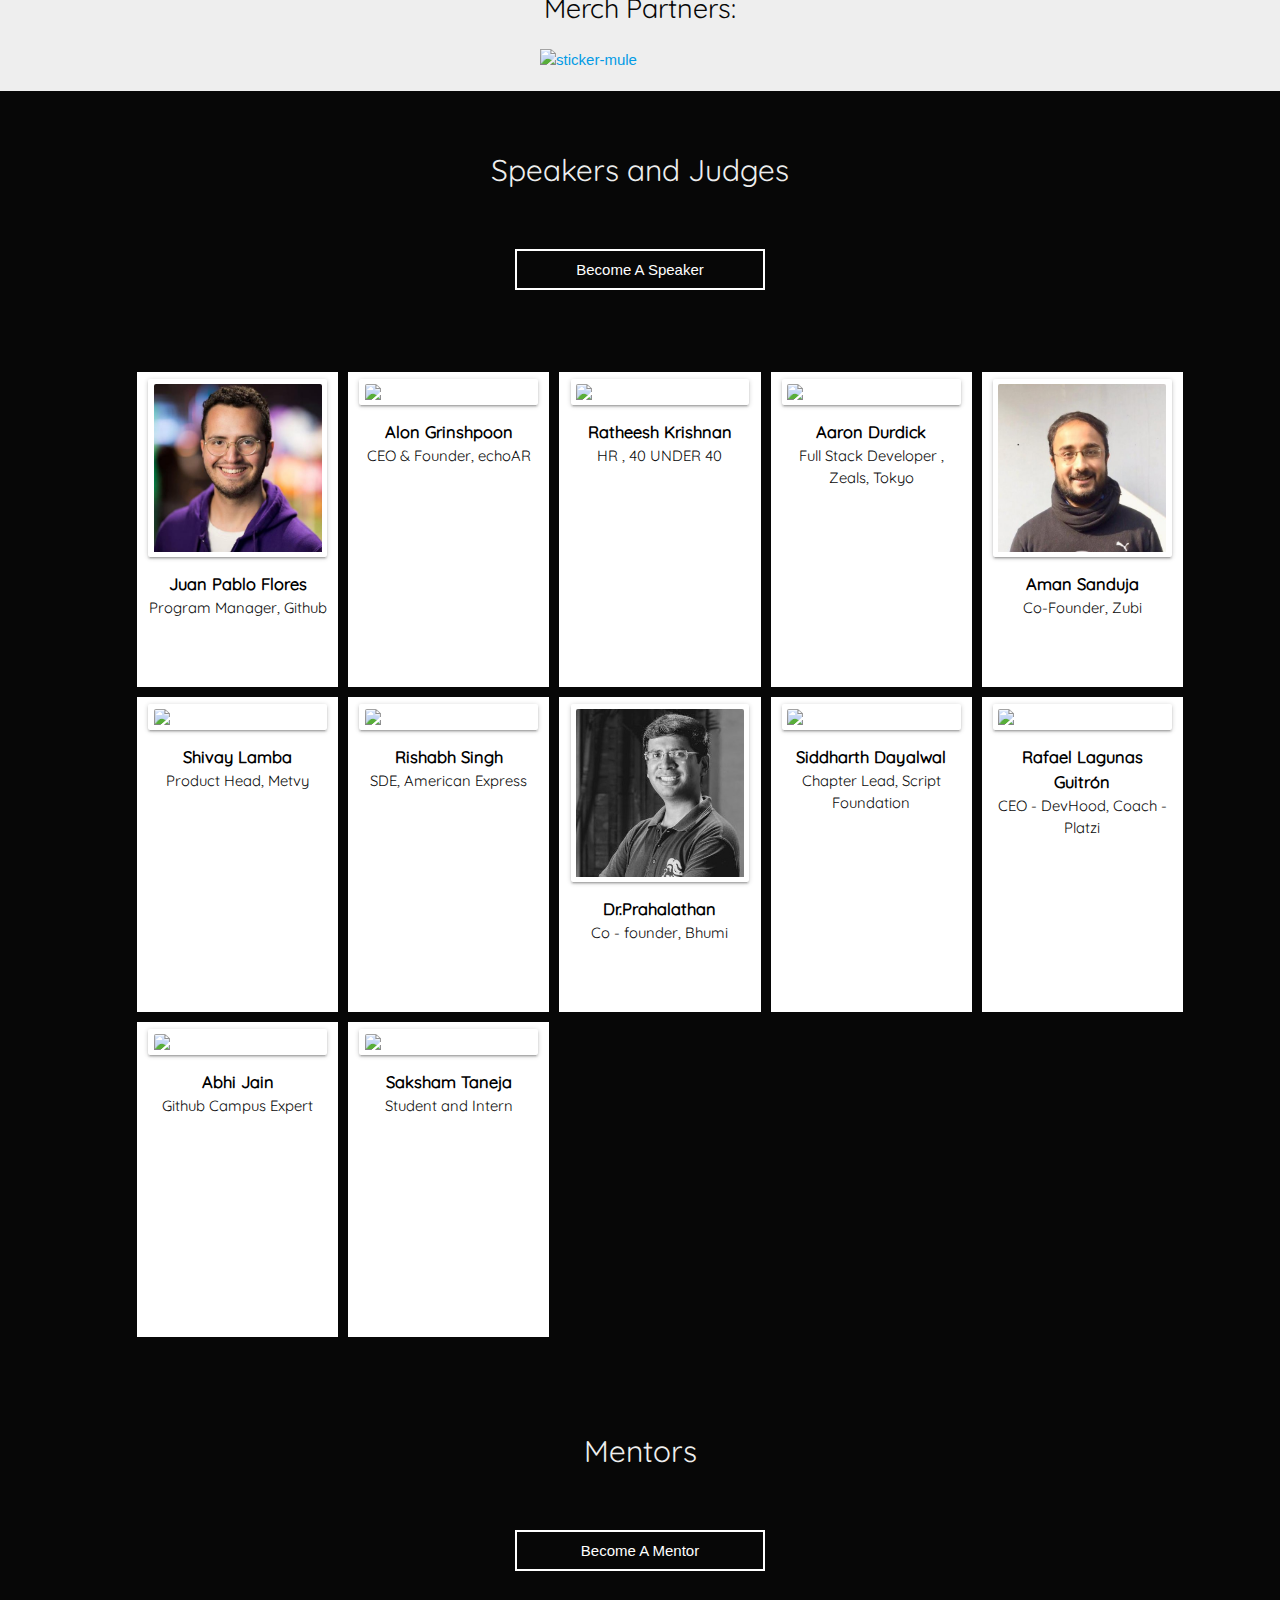
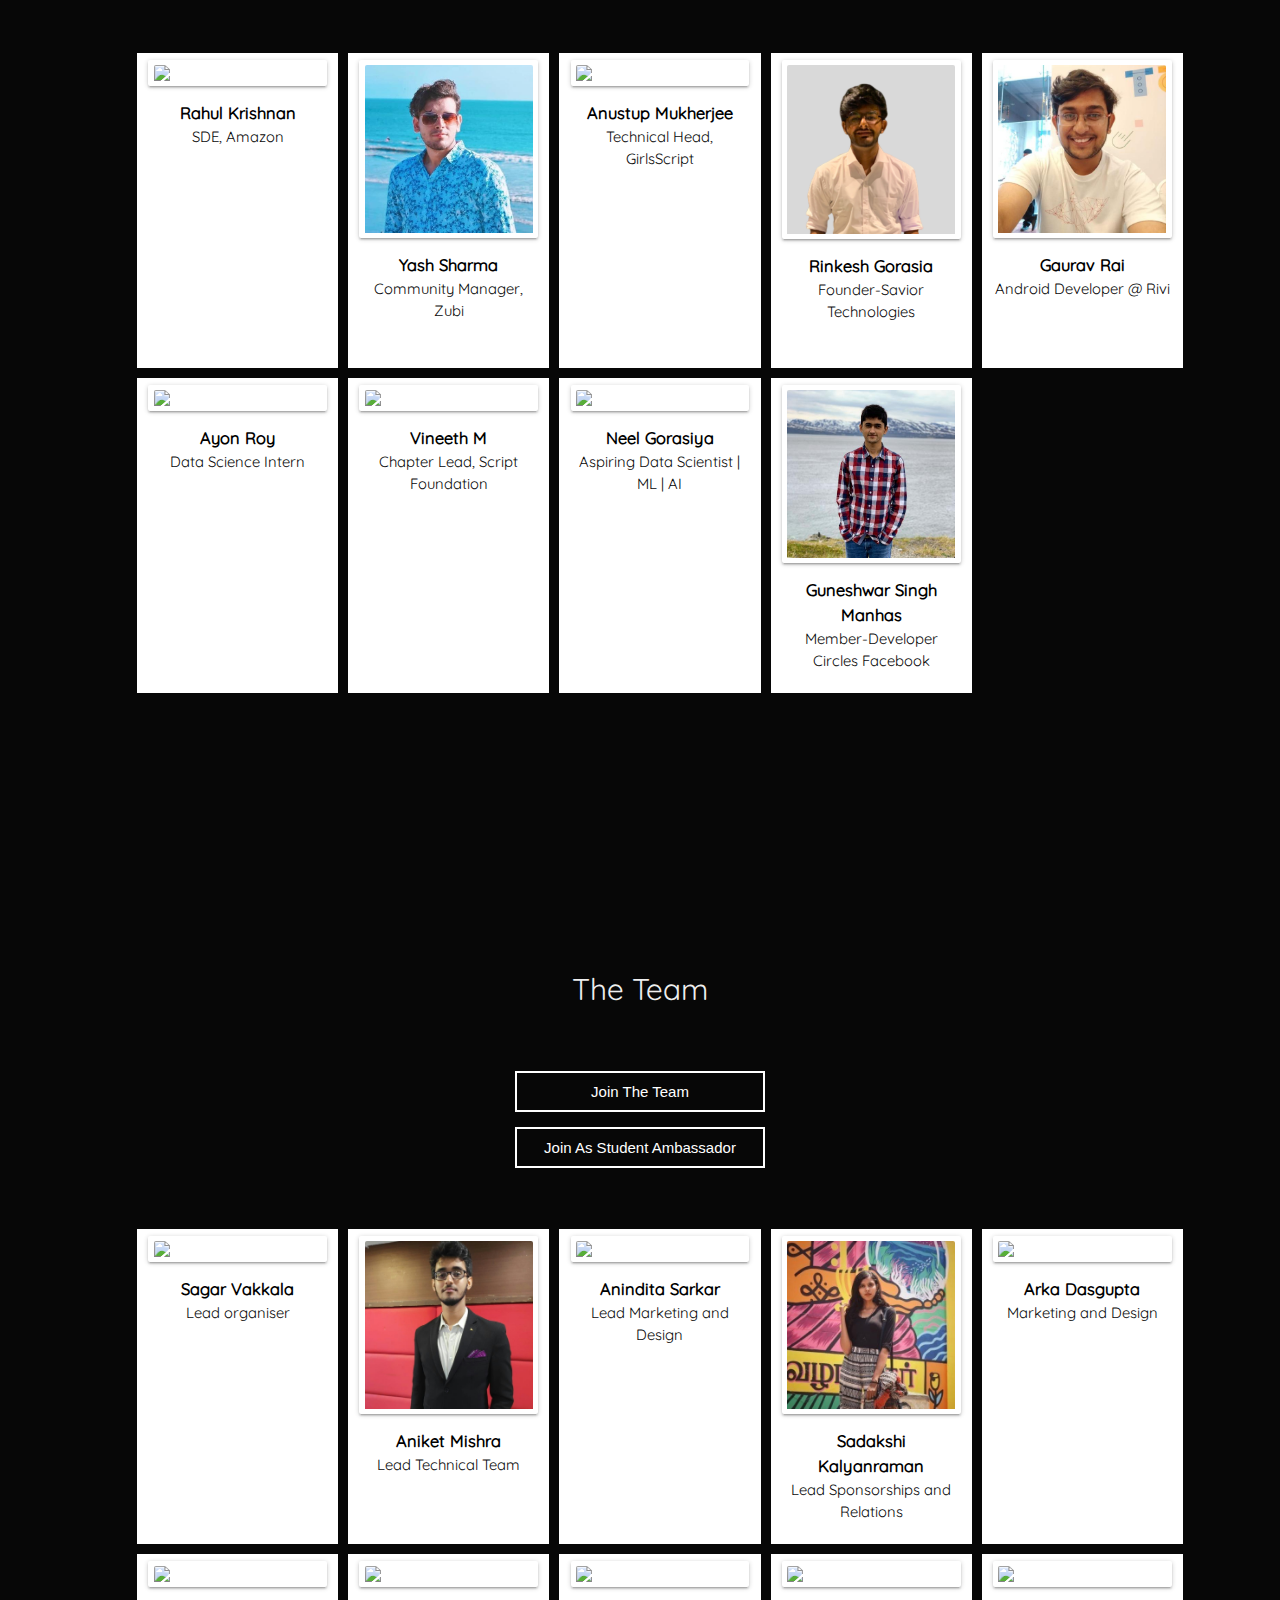
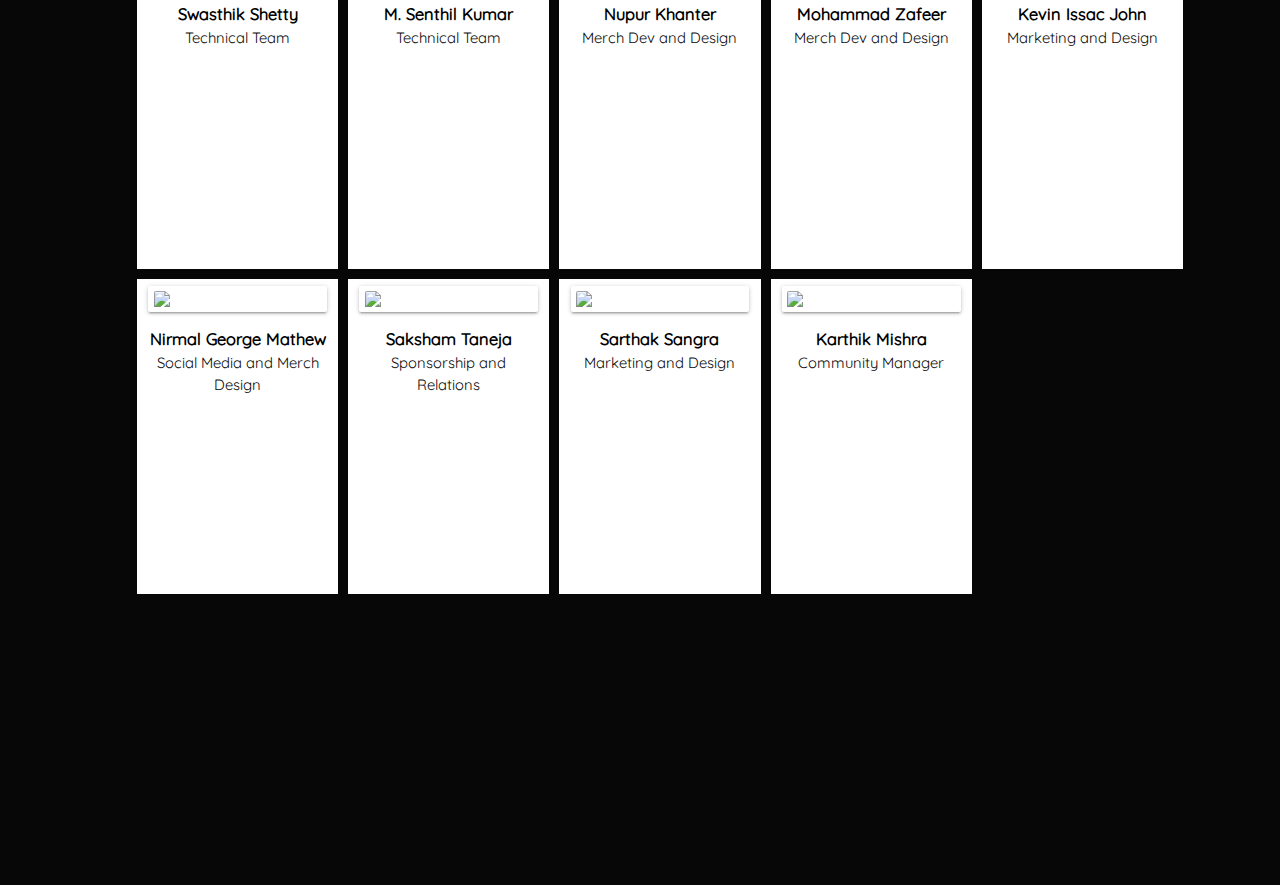
==== commit 0123c516: "added new speaker" ====
--- a/index.html
+++ b/index.html
@@ -217,6 +217,30 @@
                     </div>
 
                 </div>
+
+                <div class="row" style="padding: 2%; font-size: 1.2rem;">
+                    <div class="col s12" style="border: solid 2px white; padding: 5px; margin-bottom: 10px;">
+                        <h5><b>Best Domain Registered with Domain.com</b> </h5>
+                        Domain.com provides all the domain services you need from registration to hosting to SSL certificates and beyond. Each hacker will receive a FREE domain name and year of domain privacy from Domain.com for their project including <b>Domain.com Backpacks!</b> <br><br>
+                    </div>
+
+                    <div class="col s12" style="border: solid 2px white; padding: 10px; margin-bottom: 10px;">
+                        <h5><b>Best UiPath Automation Hack</b> </h5>
+                        Build an automation hack using UiPath! Each winning team member will receive a <b>UiPath Branded Backpack.</b> <br><br>
+                    </div>
+
+                    <div class="col s12" style="border: solid 2px white; padding: 5px; margin-bottom: 10px;">
+                        <h5><b> Best use of Microsoft Azure</b> </h5>
+                        Leverage all of the amazing services available on Microsoft Azure in your hack this weekend to win <b>YubiKey 5 Security Keys</b> for you and your team. <br><br>
+                    </div>
+
+                    <div class="col s12" style="border: solid 2px white; padding: 5px; margin-bottom: 10px;">
+                        <h5><b>Best Jugaad</b> </h5>
+                        The most useless, silly, and creative hack will take home <b>Arduino Starter Kits too!</b><br><br>
+                    </div>
+
+                </div>
+
                 <div style="padding: 2%;font-size: 1.2rem;">
                     <h4 style="margin-bottom: 20px;"><b>Challenges</b> </h4><br>
                     <div class="row">
@@ -424,10 +448,13 @@
                     <div class="col s10 m12 offset-s1">
                         <h2 class="part-sponsor-text">NGO Partners:</h2>
 
-                        <div class="col s9 m4 l4 offset-m3 offset-l3">
+                        <div class="col s9 m4 l4 offset-s1 offset-l2">
                             <a target="_blank" href="https://alert.ngo/"><img class="alert-logo" src="./static/design/images/alert.png" alt="alert"></a>
                         </div>
 
+                        <div class="col s9 m4 l4 offset-s1">
+                            <a target="_blank" href="https://www.bhumi.ngo/"><img class="bhumi-logo" src="./static/design/images/bhumi.png" alt="bhumi"></a>
+                        </div>
                     </div>
 
                     <div class="col s10 m12 offset-s1">
@@ -521,23 +548,23 @@
                                         </div>
                                     </div>
                                 </a>
-
-                                <a target="_blank" href="https://www.linkedin.com/in/codezoned/">
-                                    <div class="col s5 m2 offset-s1 l2 team-card-size">
-                                        <div class="card darken-1">
-                                            <div class="card-image" style="width: 94%; margin: auto; padding: 5px 0;">
-                                                <img src="static/design/images/team/sagar3.jpg">      
-                                            </div>
-                                        </div>
-                                        <div class="card-content white-text" style="padding-bottom: 10px;">
-                                            <span class="card-title names" style="color: black;"><b>Sagar Vakkala</b></span>
-                                            <p class="designation">Founder, codezoned</p>
-                                        </div>
-                                    </div>
-                                </a>
+                                <a target="_blank" href="https://www.linkedin.com/in/amansanduja">
+                                    <div class="col s5 m2 l2 team-card-size offset-s1 bigger-card ">
+                                        <div class="card darken-1">
+                                            <div class="card-image" style="width: 94%; margin: auto; padding: 5px 0;">
+                                                <img src="static/design/images/speakers/aman.jpeg">      
+                                            </div>
+                                        </div>
+                                        <div class="card-content white-text" style="padding-bottom: 10px;">
+                                            <span class="card-title names" style="color: black;"><b>Aman Sanduja</b></span>
+                                            <p class="designation">Co-Founder, Zubi</p>
+                                        </div>
+                                    </div>
+                                </a>
+
 
                                 <a target="_blank" href="https://www.linkedin.com/in/shivaylamba/">
-                                    <div class="col s5 m2 l2 offset-m1 offset-l1 team-card-size">
+                                    <div class="col s5 m2 l2 offset-l1 offset-m1 bigger-card team-card-size">
                                         <div class="card darken-1">
                                             <div class="card-image" style="width: 94%; margin: auto; padding: 5px 0;">
                                                 <img src="static/design/images/speakers/shivay.jpg">      
@@ -564,8 +591,23 @@
                                     </div>
                                 </a>
 
+
+                                <a target="_blank" href="https://www.linkedin.com/in/prahalathan/">
+                                    <div class="col s5 m2 l2 team-card-size bigger-card">
+                                        <div class="card darken-1">
+                                            <div class="card-image" style="width: 94%; margin: auto; padding: 5px 0;">
+                                                <img src="static/design/images/speakers/pralatham.jpeg">      
+                                            </div>
+                                        </div>
+                                        <div class="card-content white-text" style="padding-bottom: 10px;">
+                                            <span class="card-title names" style="color: black;"><b>Dr.Prahalathan</b></span>
+                                            <p class="designation">Co - founder, Bhumi</p>
+                                        </div>
+                                    </div>
+                                </a>
+
                                 <a target="_blank" href="https://www.linkedin.com/in/siddharth-dayalwal/">
-                                    <div class="col s5 m2 l2 team-card-size bigger-card">
+                                    <div class="col s5 m2 l2 offset-s1 team-card-size bigger-card">
                                         <div class="card darken-1">
                                             <div class="card-image" style="width: 94%; margin: auto; padding: 5px 0;">
                                                 <img src="static/design/images/speakers/siddharth_crop.png">      
@@ -579,7 +621,7 @@
                                 </a>
 
                                 <a target="_blank" href="https://www.linkedin.com/in/rafaellagunas/">
-                                    <div class="col s5 m2 l2 team-card-size offset-s1 bigger-card">
+                                    <div class="col s5 m2 l2 team-card-size bigger-card">
                                         <div class="card darken-1">
                                             <div class="card-image" style="width: 94%; margin: auto; padding: 5px 0;">
                                                 <img src="static/design/images/speakers/rafael_Lagunas.jpg">      
@@ -587,13 +629,13 @@
                                         </div>
                                         <div class="card-content white-text" style="padding-bottom: 10px;">
                                             <span class="card-title names" style="color: black;"><b>Rafael Lagunas Guitrón</b></span>
-                                            <p class="designation">Coach - Platzi, CEO - DevHood</p>
+                                            <p class="designation">CEO - DevHood, Coach - Platzi</p>
                                         </div>
                                     </div>
                                 </a>
 
                                 <a target="_blank" href="https://devabhi.tech/">
-                                    <div class="col s5 m2 l2 team-card-size bigger-card">
+                                    <div class="col s5 m2 l2 team-card-size offset-s1 bigger-card offset-l1 offset-m1">
                                         <div class="card darken-1">
                                             <div class="card-image" style="width: 94%; margin: auto; padding: 5px 0;">
                                                 <img src="static/design/images/speakers/abhi_crop.jpg">      
@@ -605,10 +647,9 @@
                                         </div>
                                     </div>
                                 </a>
-
-                                
+                 
                                 <a target="_blank" href="https://www.linkedin.com/in/tanejasaksham/">
-                                    <div class="col s5 m2 l2 team-card-size bigger-card offset-l1 offset-m1 offset-s1">
+                                    <div class="col s5 m2 l2 team-card-size bigger-card">
                                         <div class="card darken-1">
                                             <div class="card-image" style="width: 94%; margin: auto; padding: 5px 0;">
                                                 <img src="static/design/images/speakers/saksham_crop.jpg">      
@@ -617,20 +658,6 @@
                                         <div class="card-content white-text" style="padding-bottom: 10px;">
                                             <span class="card-title names" style="color: black;"><b>Saksham Taneja</b></span>
                                             <p class="designation">Student and Intern</p>
-                                        </div>
-                                    </div>
-                                </a>
-
-                                <a target="_blank" href="https://www.linkedin.com/in/amansanduja">
-                                    <div class="col s5 m2 l2 team-card-size bigger-card ">
-                                        <div class="card darken-1">
-                                            <div class="card-image" style="width: 94%; margin: auto; padding: 5px 0;">
-                                                <img src="static/design/images/speakers/aman.jpeg">      
-                                            </div>
-                                        </div>
-                                        <div class="card-content white-text" style="padding-bottom: 10px;">
-                                            <span class="card-title names" style="color: black;"><b>Aman Sanduja</b></span>
-                                            <p class="designation">Co-Founder, Zubi</p>
                                         </div>
                                     </div>
                                 </a>
@@ -679,8 +706,22 @@
                                     </div>
                                 </a>
 
+                                <a target="_blank" href="https://www.linkedin.com/in/sharma-yash">
+                                    <div class="col s5 m2 l2 team-card-size bigger-card">
+                                        <div class="card darken-1">
+                                            <div class="card-image" style="width: 94%; margin: auto; padding: 5px 0;">
+                                                <img src="static/design/images/speakers/yash.jpg">      
+                                            </div>
+                                        </div>
+                                        <div class="card-content white-text" style="padding-bottom: 10px;">
+                                            <span class="card-title names" style="color: black;"><b>Yash Sharma</b></span>
+                                            <p class="designation">Community Manager, Zubi</p>
+                                        </div>
+                                    </div>
+                                </a>
+
                                 <a target="_blank" href="https://www.linkedin.com/in/anustupmukherjee/">
-                                    <div class="col s5 m2 l2 team-card-size bigger-card">
+                                    <div class="col s5 m2 l2 team-card-size offset-s1 bigger-card">
                                         <div class="card darken-1">
                                             <div class="card-image" style="width: 94%; margin: auto; padding: 5px 0;">
                                                 <img src="static/design/images/speakers/anustup.jpg">      
@@ -693,6 +734,79 @@
                                     </div>
                                 </a>
 
+
+                                <a target="_blank" href="https://www.linkedin.com/in/rinksg/">
+                                    <div class="col s5 m2 l2 team-card-size bigger-card">
+                                        <div class="card darken-1">
+                                            <div class="card-image" style="width: 94%; margin: auto; padding: 5px 0;">
+                                                <img src="static/design/images/speakers/rinkeshgorasia.png">      
+                                            </div>
+                                        </div>
+                                        <div class="card-content white-text" style="padding-bottom: 10px;">
+                                            <span class="card-title names" style="color: black;"><b>Rinkesh Gorasia</b></span>
+                                            <p class="designation">Founder-Savior Technologies</p>
+                                        </div>
+                                    </div>
+                                </a>
+
+                                <a target="_blank" href="https://www.linkedin.com/in/thinkhatke/">
+                                    <div class="col s5 m2 offset-s1 l2 team-card-size">
+                                        <div class="card darken-1">
+                                            <div class="card-image" style="width: 94%; margin: auto; padding: 5px 0;">
+                                                <img src="static/design/images/speakers/gauravrai.jpeg">      
+                                            </div>
+                                        </div>
+                                        <div class="card-content white-text" style="padding-bottom: 10px;">
+                                            <span class="card-title names" style="color: black;"><b>Gaurav Rai</b></span>
+                                            <p class="designation">Android Developer @ Rivi</p>
+                                        </div>
+                                    </div>
+                                </a>
+
+                                
+
+                                <a target="_blank" href="https://www.linkedin.com/in/ayonroy2000/">
+                                    <div class="col s5 m2 l2 offset-m1 offset-l1 team-card-size">
+                                        <div class="card darken-1">
+                                            <div class="card-image" style="width: 94%; margin: auto; padding: 5px 0;">
+                                                <img src="static/design/images/speakers/ayon.png">      
+                                            </div>
+                                        </div>
+                                        <div class="card-content white-text" style="padding-bottom: 10px;">
+                                            <span class="card-title names" style="color: black;"><b>Ayon Roy</b></span>
+                                            <p class="designation">Data Science Intern</p>
+                                        </div>
+                                    </div>
+                                </a>
+
+                                <a target="_blank" href="https://www.linkedin.com/in/vineeth-m-318695170/">
+                                    <div class="col s5 m2 l2 team-card-size offset-s1 bigger-card">
+                                        <div class="card darken-1">
+                                            <div class="card-image" style="width: 94%; margin: auto; padding: 5px 0;">
+                                                <img src="static/design/images/speakers/vineeth_crop.jpg">      
+                                            </div>
+                                        </div>
+                                        <div class="card-content white-text" style="padding-bottom: 10px;">
+                                            <span class="card-title names" style="color: black;"><b>Vineeth M</b></span>
+                                            <p class="designation">Chapter Lead, Script Foundation</p>
+                                        </div>
+                                    </div>
+                                </a>
+
+                                <a target="_blank" href="https://www.linkedin.com/in/gorasiyaneel">
+                                    <div class="col s5 m2 l2 team-card-size bigger-card">
+                                        <div class="card darken-1">
+                                            <div class="card-image" style="width: 94%; margin: auto; padding: 5px 0;">
+                                                <img src="static/design/images/speakers/neel.jpg">      
+                                            </div>
+                                        </div>
+                                        <div class="card-content white-text" style="padding-bottom: 10px;">
+                                            <span class="card-title names" style="color: black;"><b>Neel Gorasiya</b></span>
+                                            <p class="designation">Aspiring Data Scientist | ML | AI</p>
+                                        </div>
+                                    </div>
+                                </a>
+
                                 <a target="_blank" href="https://www.linkedin.com/in/guneshwarsingh">
                                     <div class="col s5 m2 l2 offset-s1 offset-m1 team-card-size bigger-card">
                                         <div class="card darken-1">
@@ -703,90 +817,6 @@
                                         <div class="card-content white-text" style="padding-bottom: 10px;">
                                             <span class="card-title names" style="color: black;"><b> Guneshwar Singh Manhas </b></span>
                                             <p class="designation">Member-Developer Circles Facebook</p>
-                                        </div>
-                                    </div>
-                                </a>
-
-                                <a target="_blank" href="https://www.linkedin.com/in/rinksg/">
-                                    <div class="col s5 m2 l2 team-card-size bigger-card">
-                                        <div class="card darken-1">
-                                            <div class="card-image" style="width: 94%; margin: auto; padding: 5px 0;">
-                                                <img src="static/design/images/speakers/rinkeshgorasia.png">      
-                                            </div>
-                                        </div>
-                                        <div class="card-content white-text" style="padding-bottom: 10px;">
-                                            <span class="card-title names" style="color: black;"><b>Rinkesh Gorasia</b></span>
-                                            <p class="designation">Founder-Savior Technologies</p>
-                                        </div>
-                                    </div>
-                                </a>
-
-                                <a target="_blank" href="https://www.linkedin.com/in/thinkhatke/">
-                                    <div class="col s5 m2 offset-s1 l2 team-card-size">
-                                        <div class="card darken-1">
-                                            <div class="card-image" style="width: 94%; margin: auto; padding: 5px 0;">
-                                                <img src="static/design/images/speakers/gauravrai.jpeg">      
-                                            </div>
-                                        </div>
-                                        <div class="card-content white-text" style="padding-bottom: 10px;">
-                                            <span class="card-title names" style="color: black;"><b>Gaurav Rai</b></span>
-                                            <p class="designation">Android Developer @ Rivi</p>
-                                        </div>
-                                    </div>
-                                </a>
-
-                                <a target="_blank" href="https://www.linkedin.com/in/ayonroy2000/">
-                                    <div class="col s5 m2 l2 offset-m1 offset-l1 team-card-size">
-                                        <div class="card darken-1">
-                                            <div class="card-image" style="width: 94%; margin: auto; padding: 5px 0;">
-                                                <img src="static/design/images/speakers/ayon.png">      
-                                            </div>
-                                        </div>
-                                        <div class="card-content white-text" style="padding-bottom: 10px;">
-                                            <span class="card-title names" style="color: black;"><b>Ayon Roy</b></span>
-                                            <p class="designation">Data Science Intern</p>
-                                        </div>
-                                    </div>
-                                </a>
-
-                                <a target="_blank" href="https://www.linkedin.com/in/gorasiyaneel">
-                                    <div class="col s5 m2 l2 offset-s1 team-card-size bigger-card">
-                                        <div class="card darken-1">
-                                            <div class="card-image" style="width: 94%; margin: auto; padding: 5px 0;">
-                                                <img src="static/design/images/speakers/neel.jpg">      
-                                            </div>
-                                        </div>
-                                        <div class="card-content white-text" style="padding-bottom: 10px;">
-                                            <span class="card-title names" style="color: black;"><b>Neel Gorasiya</b></span>
-                                            <p class="designation">Aspiring Data Scientist | ML | AI</p>
-                                        </div>
-                                    </div>
-                                </a>
-
-                                <a target="_blank" href="https://www.linkedin.com/in/sharma-yash">
-                                    <div class="col s5 m2 l2 team-card-size bigger-card">
-                                        <div class="card darken-1">
-                                            <div class="card-image" style="width: 94%; margin: auto; padding: 5px 0;">
-                                                <img src="static/design/images/speakers/yash.jpg">      
-                                            </div>
-                                        </div>
-                                        <div class="card-content white-text" style="padding-bottom: 10px;">
-                                            <span class="card-title names" style="color: black;"><b>Yash Sharma</b></span>
-                                            <p class="designation">Community Manager, Zubi</p>
-                                        </div>
-                                    </div>
-                                </a>
-
-                                <a target="_blank" href="https://www.linkedin.com/in/vineeth-m-318695170/">
-                                    <div class="col s5 m2 l2 team-card-size offset-s1 bigger-card">
-                                        <div class="card darken-1">
-                                            <div class="card-image" style="width: 94%; margin: auto; padding: 5px 0;">
-                                                <img src="static/design/images/speakers/rafael_Lagunas.jpg">      
-                                            </div>
-                                        </div>
-                                        <div class="card-content white-text" style="padding-bottom: 10px;">
-                                            <span class="card-title names" style="color: black;"><b>Vineeth M</b></span>
-                                            <p class="designation">Chapter Lead, Script Foundation</p>
                                         </div>
                                     </div>
                                 </a>
@@ -882,7 +912,7 @@
                                             </div>
                                             <div class="card-content white-text" style="padding-bottom: 10px;">
                                                 <span class="card-title names" style="color: black;"><b>Arka Dasgupta</b></span>
-                                                <p class="designation" style="color: #070707;">Community Manager</p>
+                                                <p class="designation" style="color: #070707;">Marketing and Design</p>
                                             </div>
                                         </div>
                                     </a>        
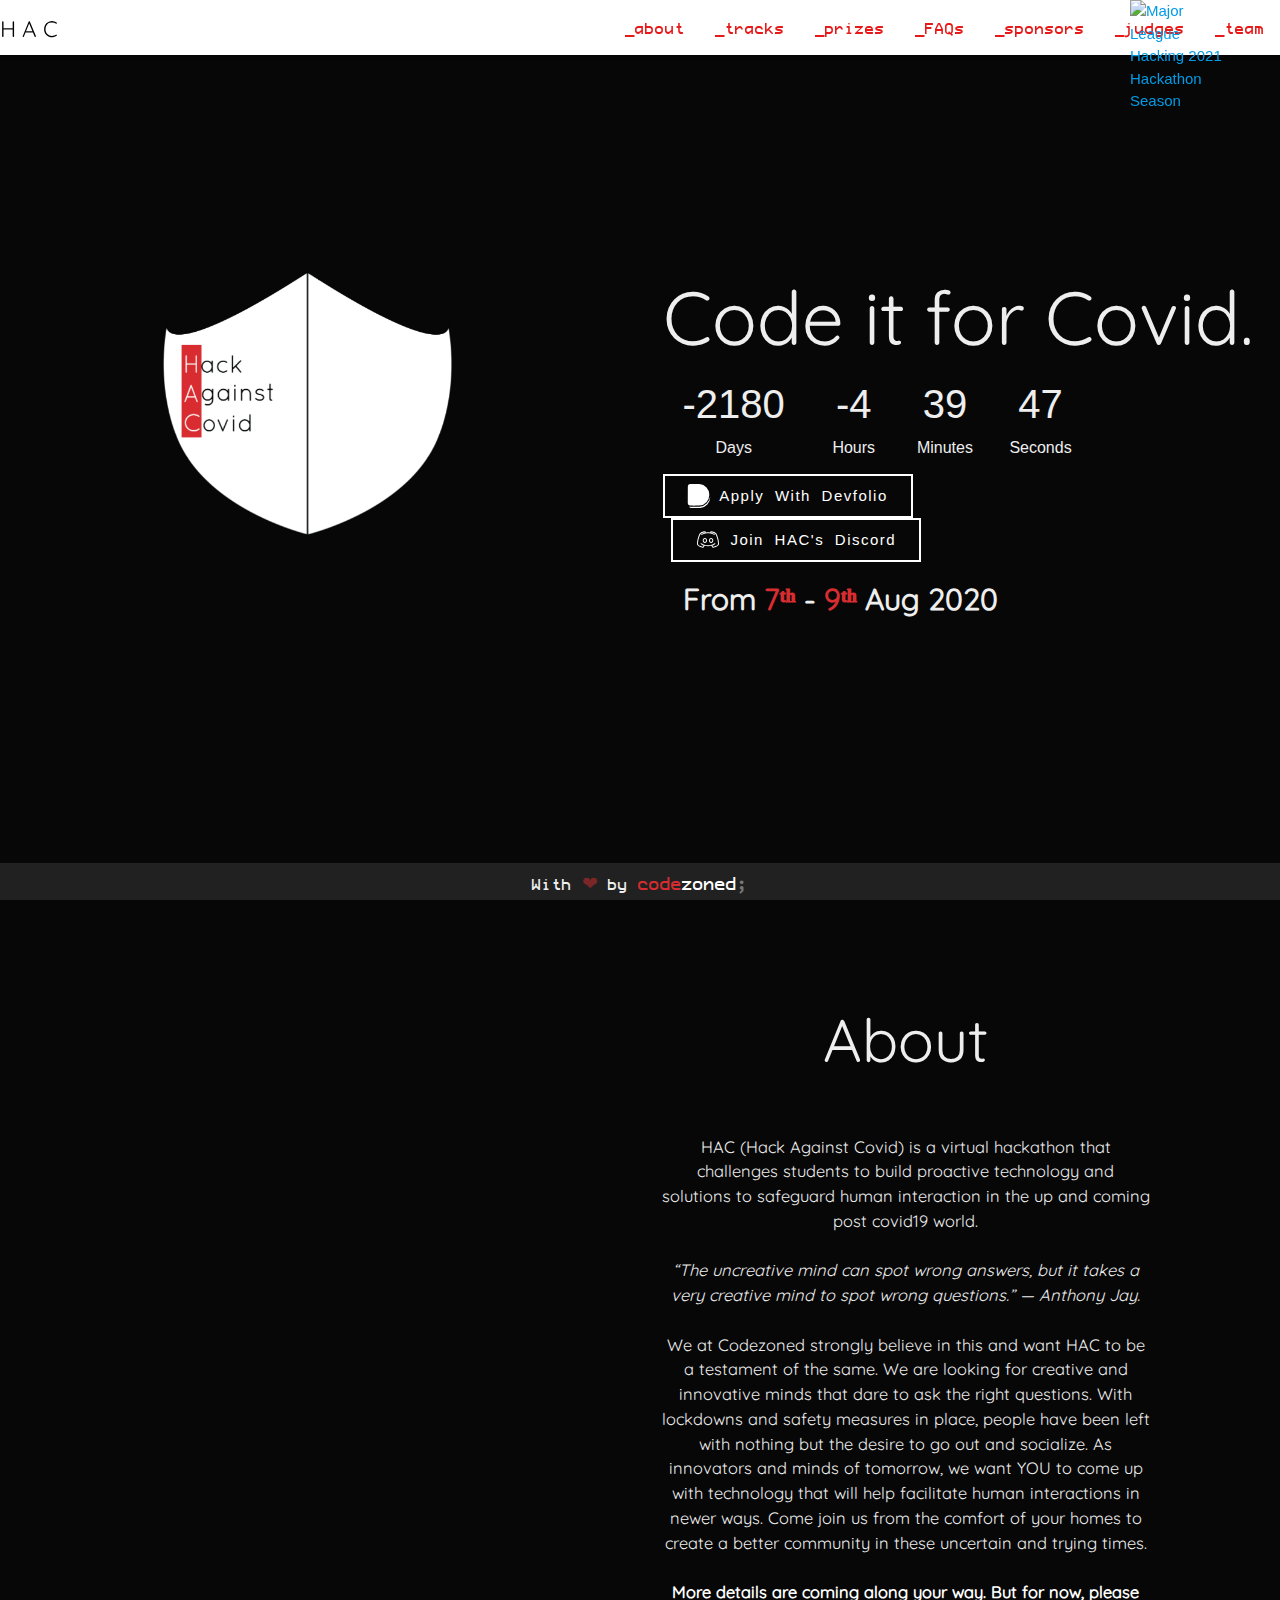
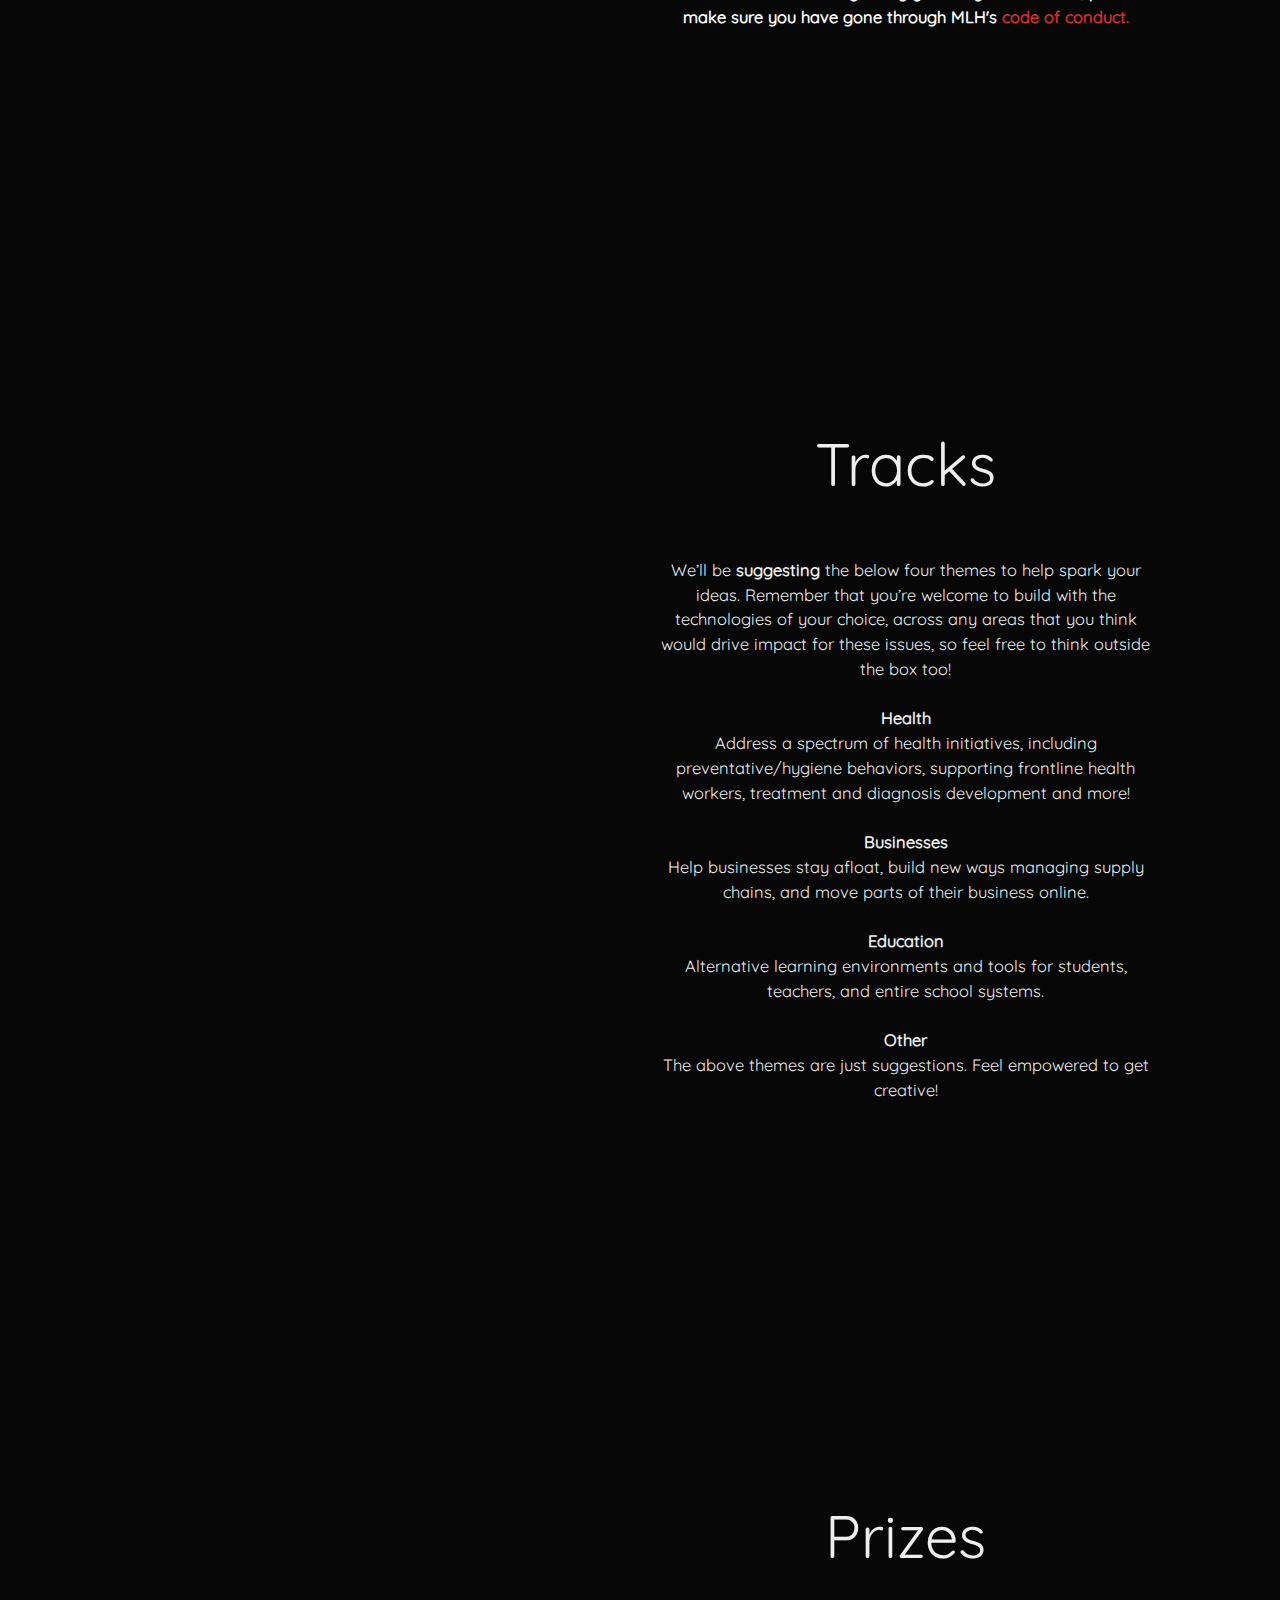
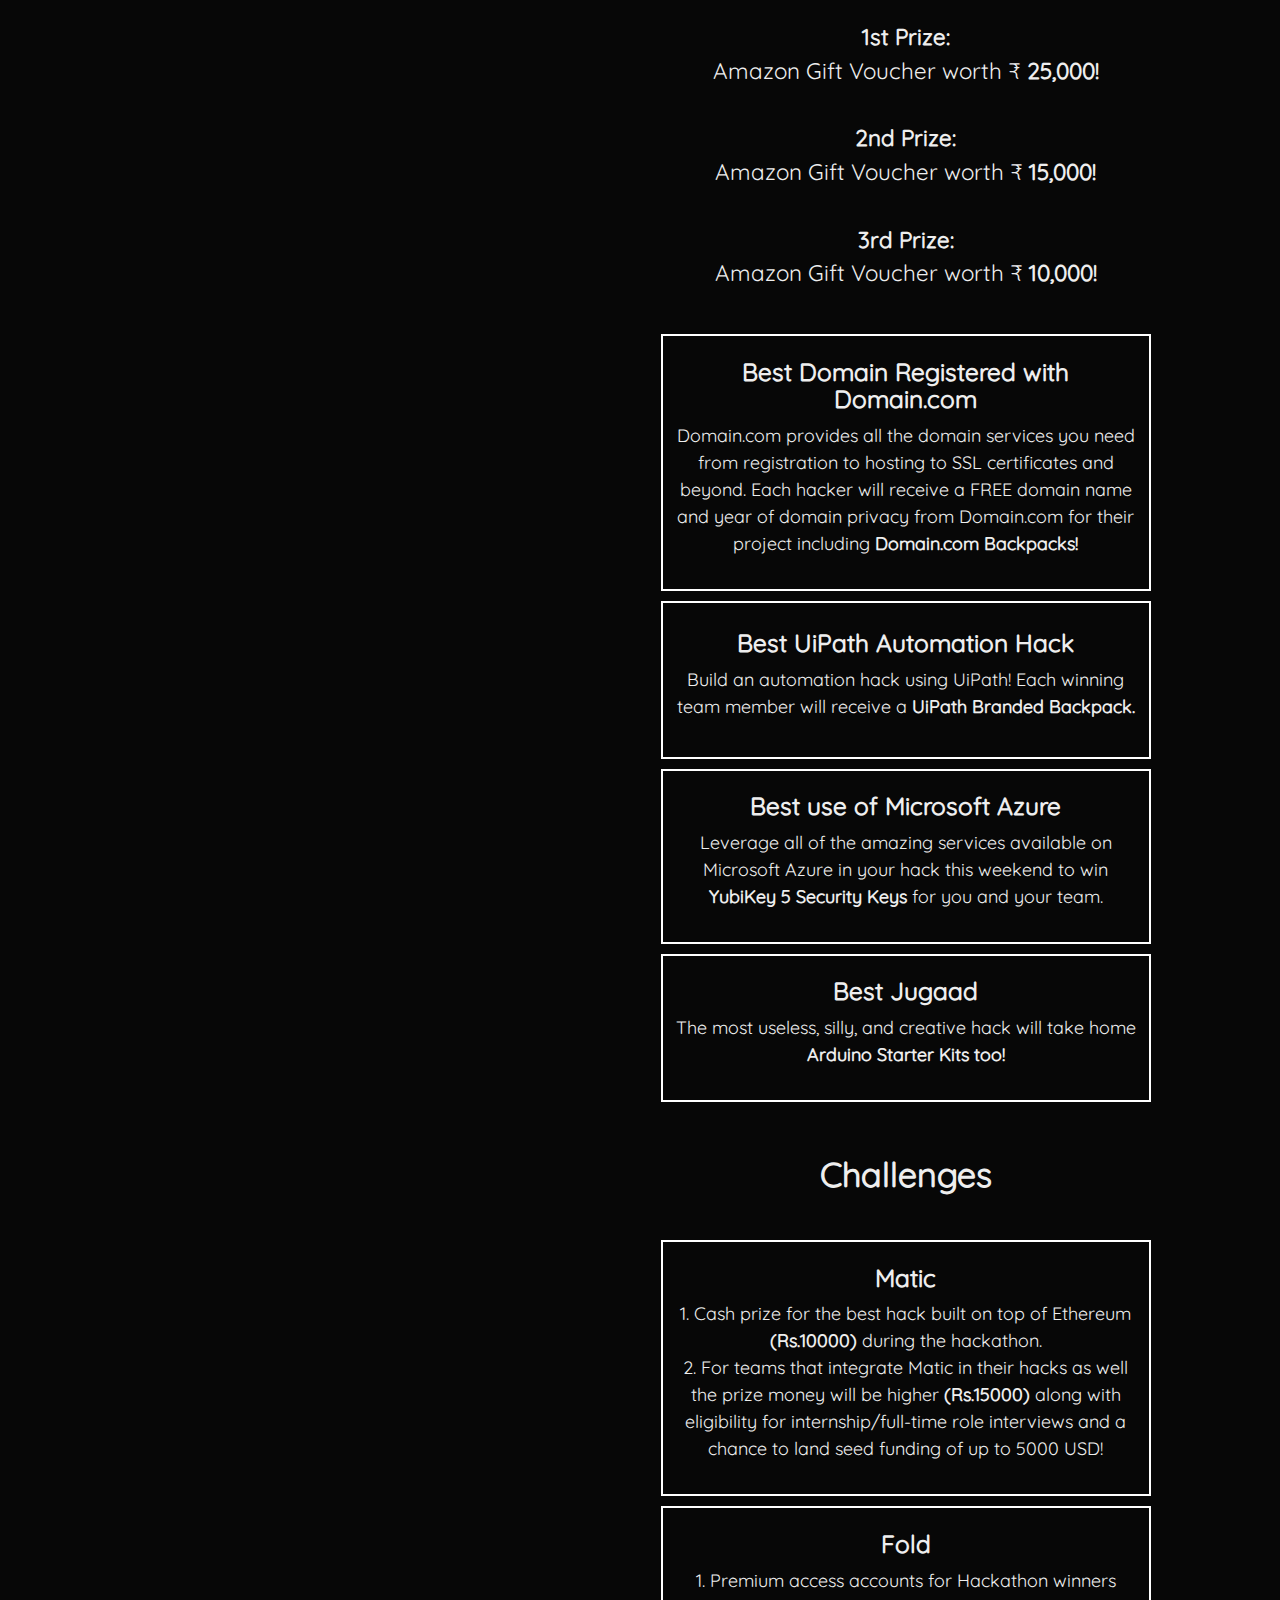
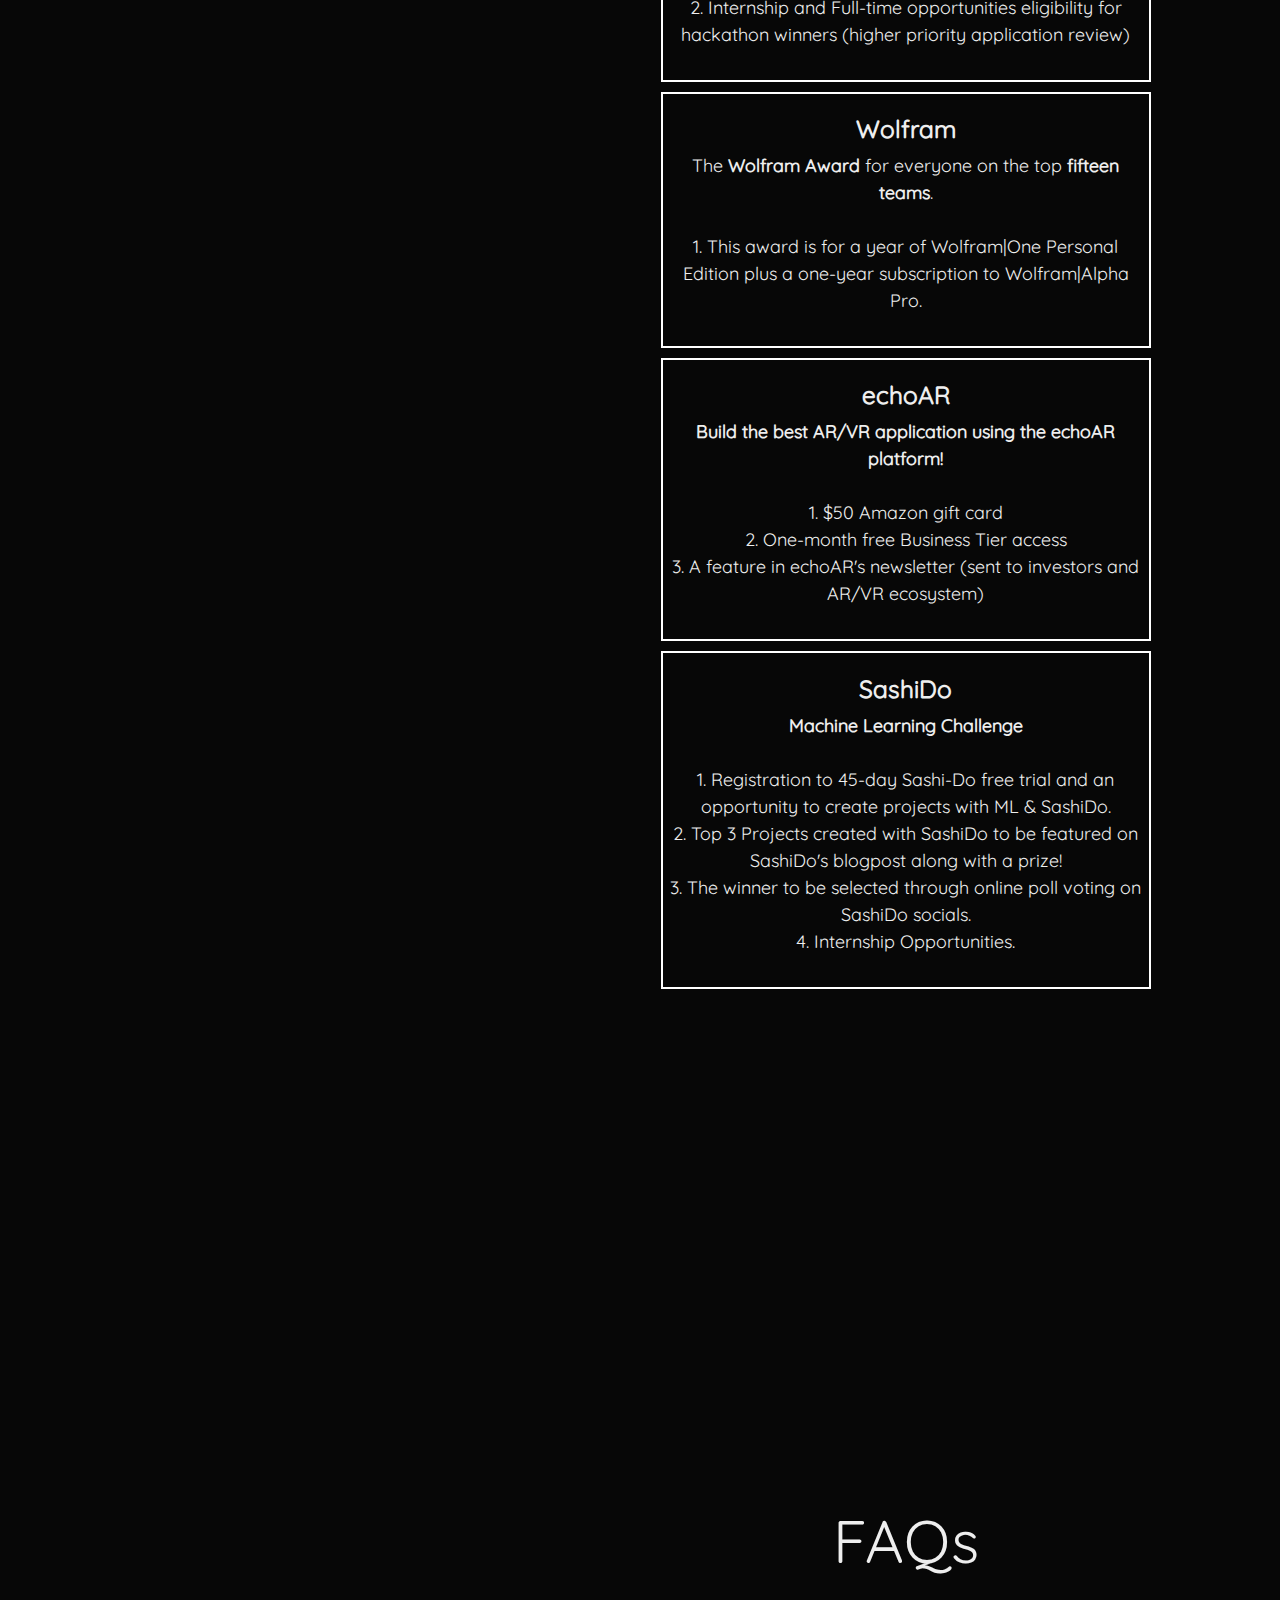
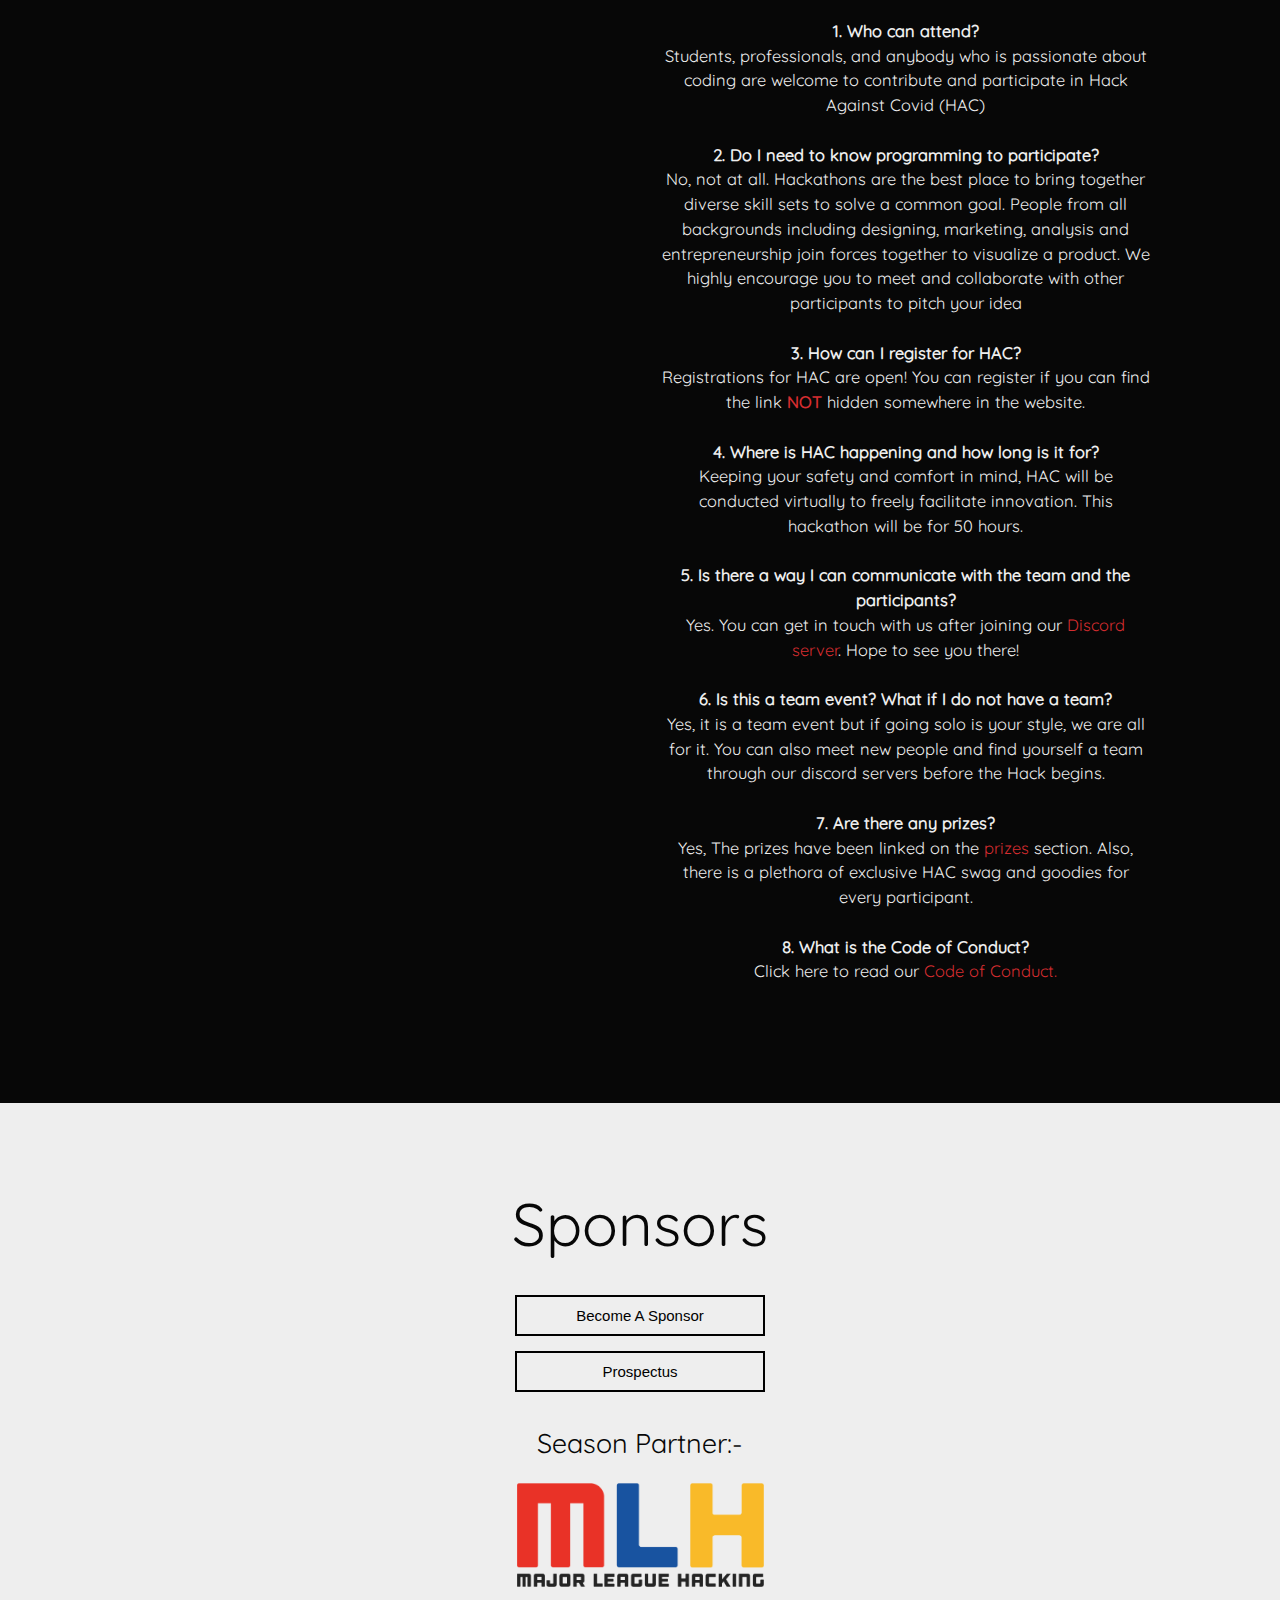
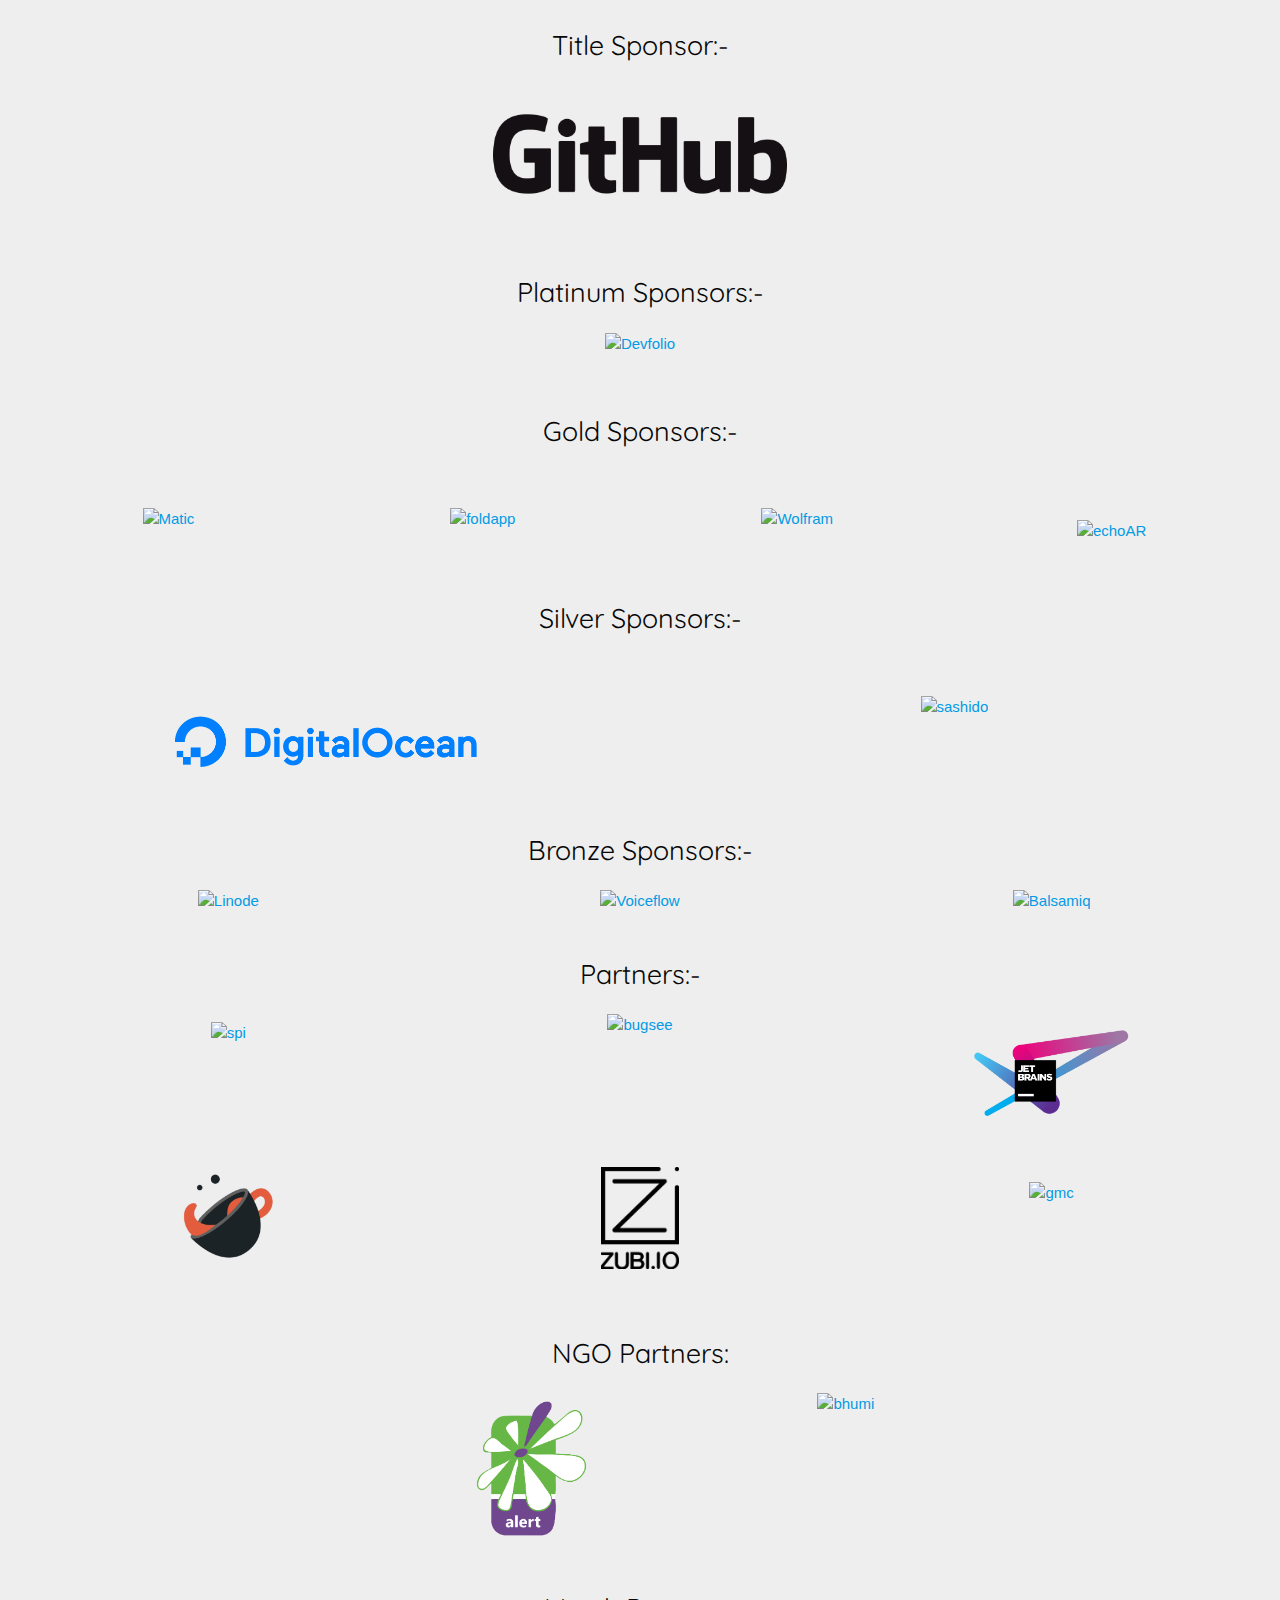
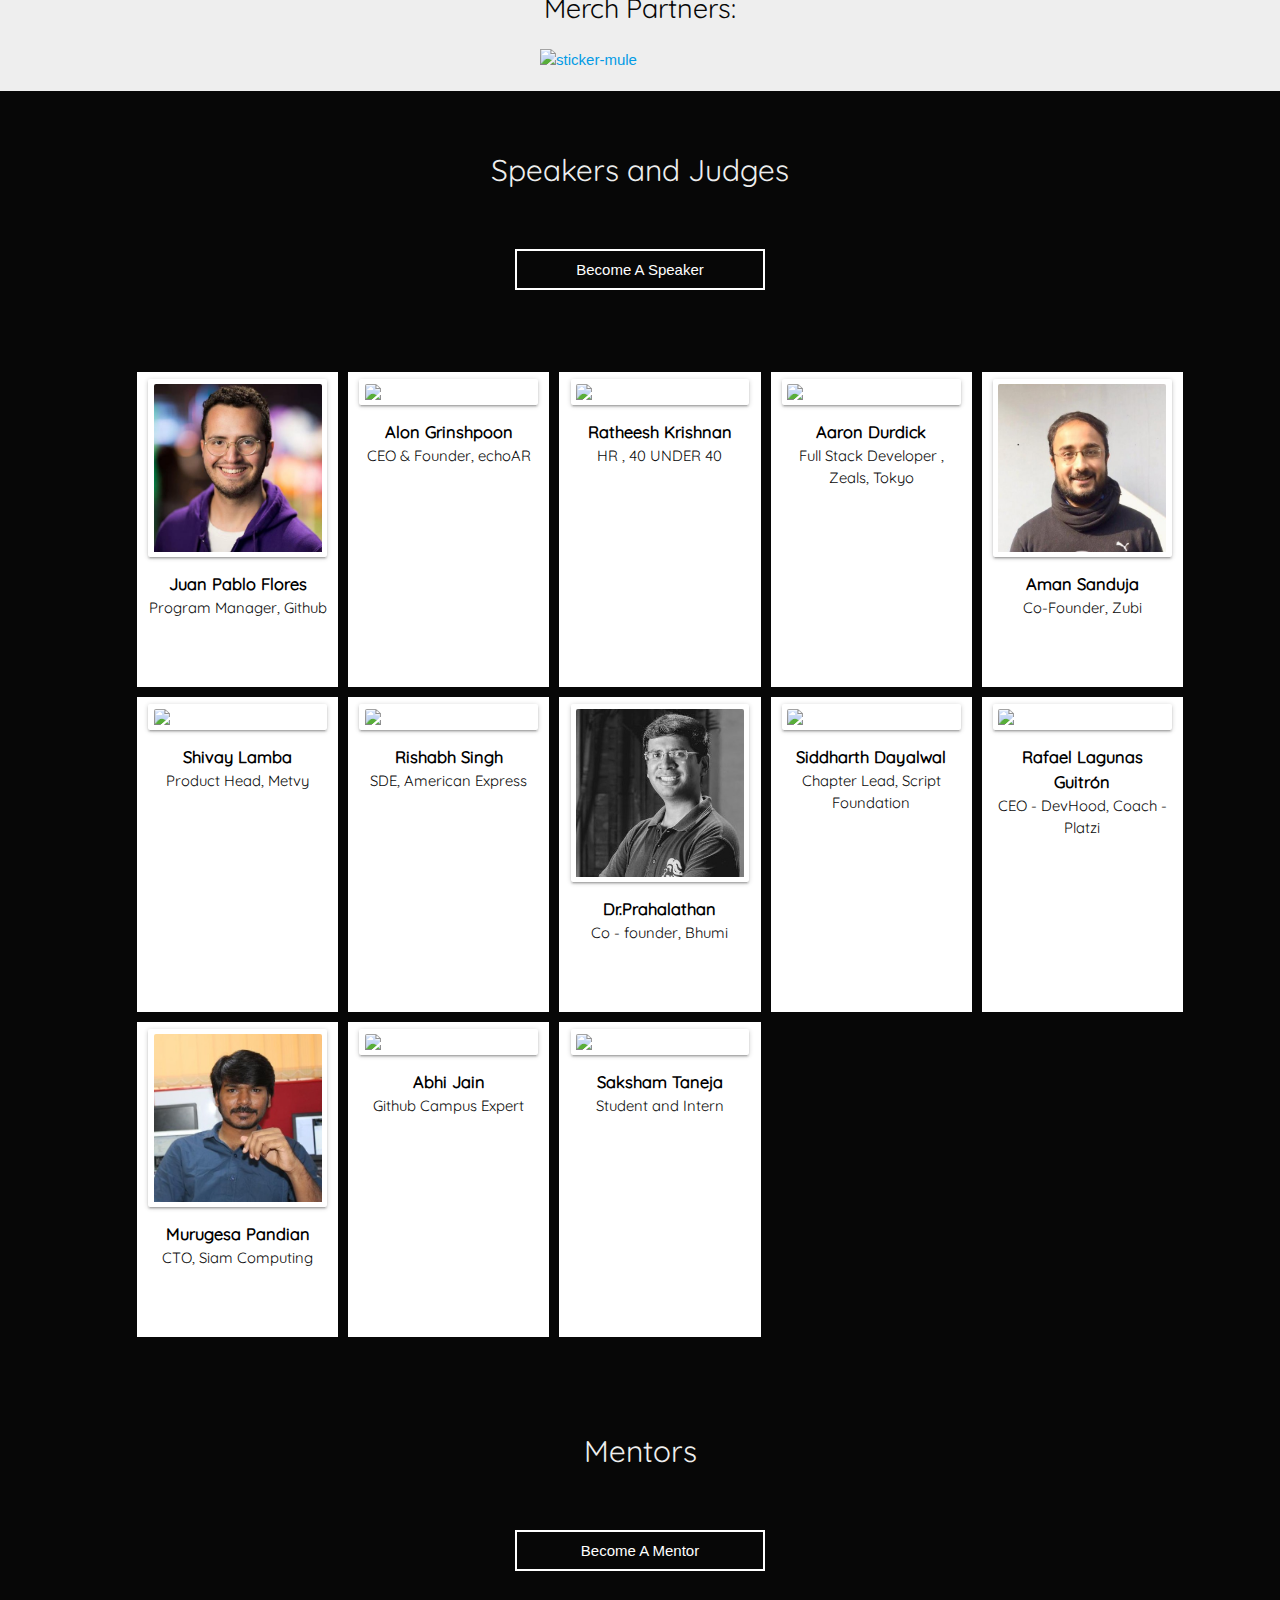
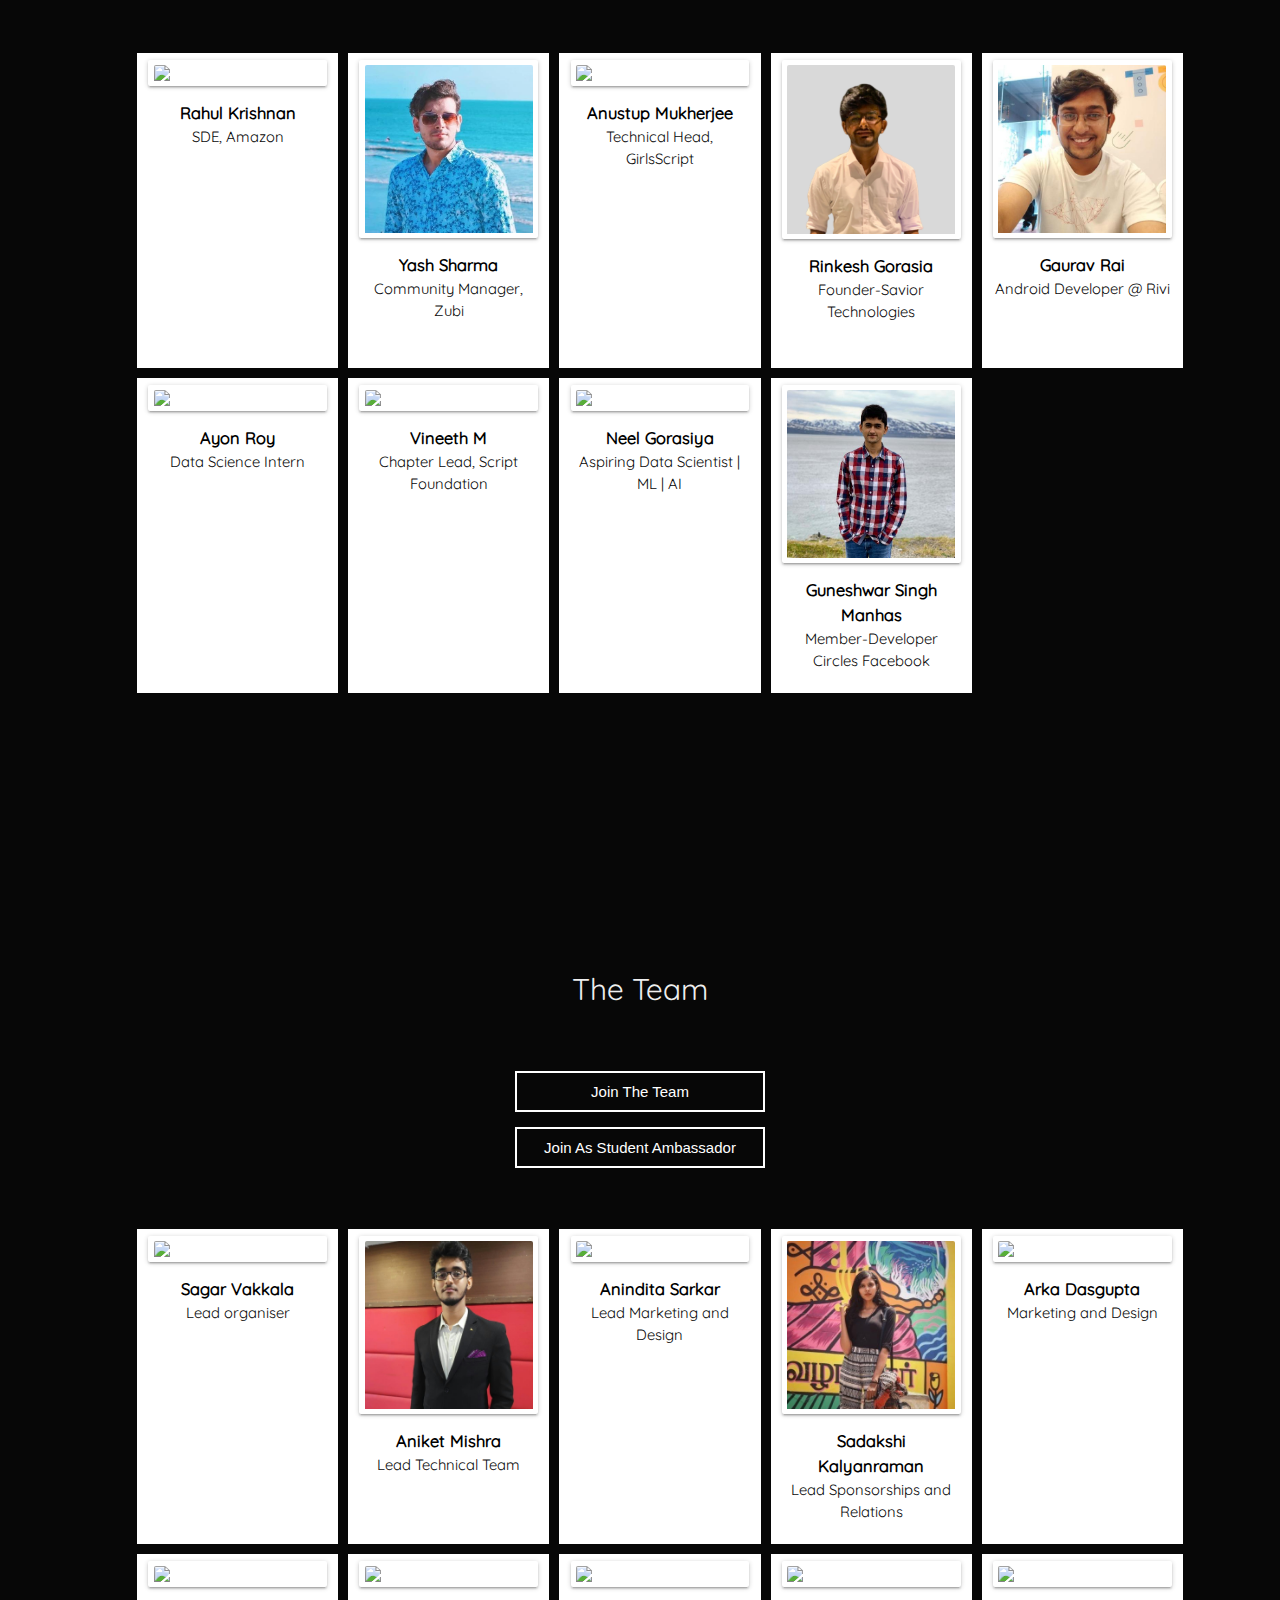
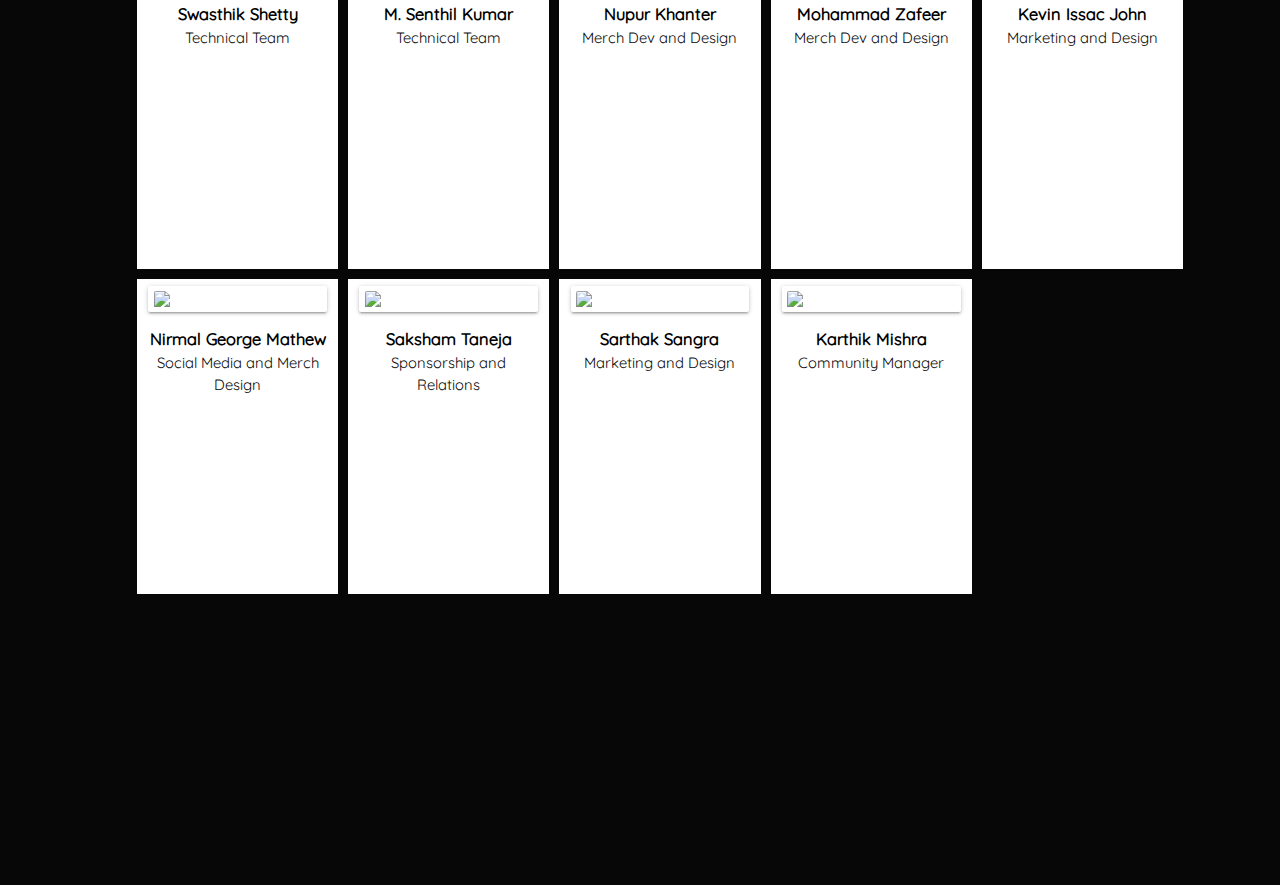
==== commit 1891eeaf: "added new speaker" ====
--- a/index.html
+++ b/index.html
@@ -634,8 +634,22 @@
                                     </div>
                                 </a>
 
+                                <a target="_blank" href="https://www.linkedin.com/in/murugesapandian/">
+                                    <div class="col s5 m2 l2 team-card-size offset-s1 bigger-card offset-l1 offset-m1">
+                                        <div class="card darken-1">
+                                            <div class="card-image" style="width: 94%; margin: auto; padding: 5px 0;">
+                                                <img src="static/design/images/speakers/murugesh.JPG">      
+                                            </div>
+                                        </div>
+                                        <div class="card-content white-text" style="padding-bottom: 10px;">
+                                            <span class="card-title names" style="color: black;"><b>Murugesa Pandian</b></span>
+                                            <p class="designation">CTO, Siam Computing</p>
+                                        </div>
+                                    </div>
+                                </a>
+
                                 <a target="_blank" href="https://devabhi.tech/">
-                                    <div class="col s5 m2 l2 team-card-size offset-s1 bigger-card offset-l1 offset-m1">
+                                    <div class="col s5 m2 l2 team-card-size offset-s1 bigger-card">
                                         <div class="card darken-1">
                                             <div class="card-image" style="width: 94%; margin: auto; padding: 5px 0;">
                                                 <img src="static/design/images/speakers/abhi_crop.jpg">      
@@ -661,6 +675,8 @@
                                         </div>
                                     </div>
                                 </a>
+
+                                
 
                             </div>
                         </div>
@@ -1075,12 +1091,13 @@
     
     <script>
 
-        var deadline = new Date("aug 7, 2020, 18:00:00");
+        var deadline = new Date("aug 7, 2020, 14:00:00");
         //Today's Data
         var today = new Date();
         var Difference_In_Time = deadline.getTime() - today.getTime(); 
-        var Difference_In_Days = Difference_In_Time / (1000 * 3600 * 24); 
-        let time_left = (Difference_In_Days *24 *60*60 *1000 - (today.getHours() *60*60*1000) - (today.getMinutes() *60 * 1000) - (today.getSeconds() * 1000 ) - (today.getUTCMilliseconds()) );
+        // var Difference_In_Days = Difference_In_Time / (1000 * 3600 * 24); 
+        let time_left = (Difference_In_Time);
+        // alert(Difference_In_Time);
         
 
         // Count Down
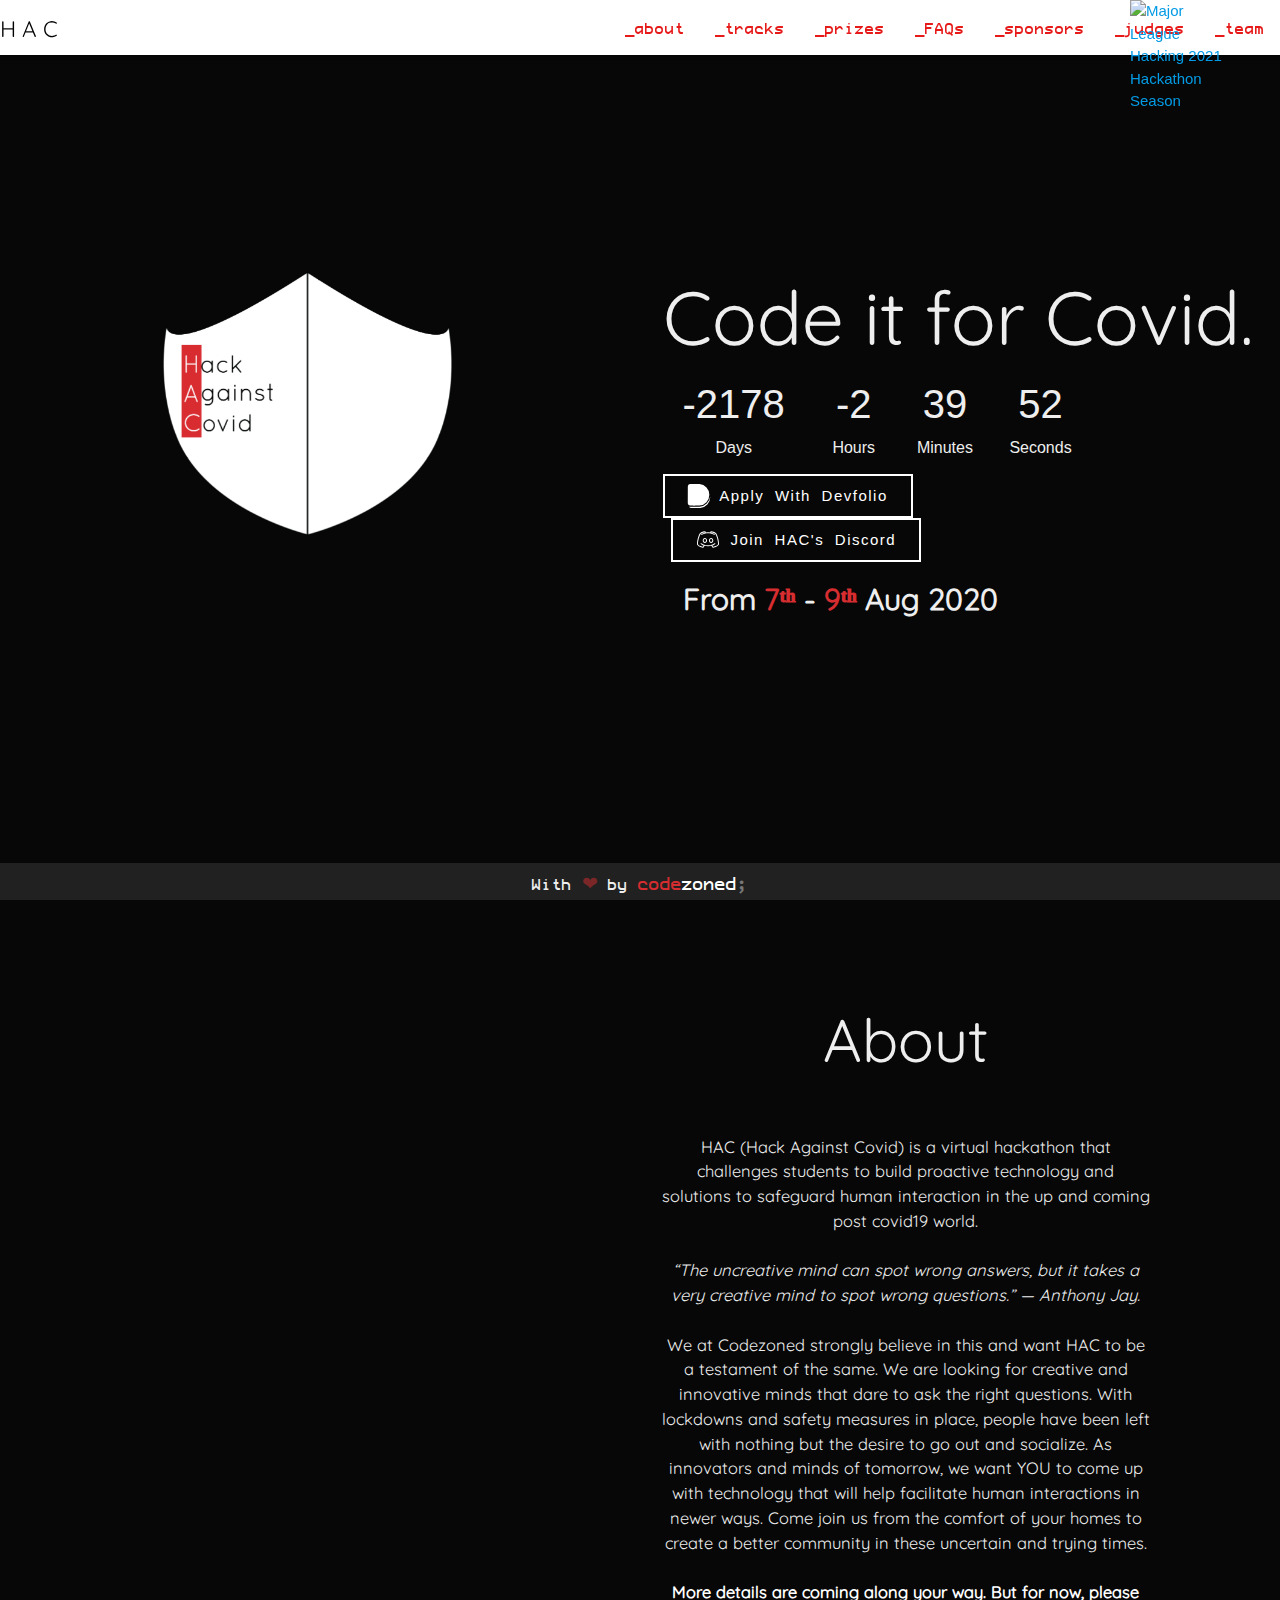
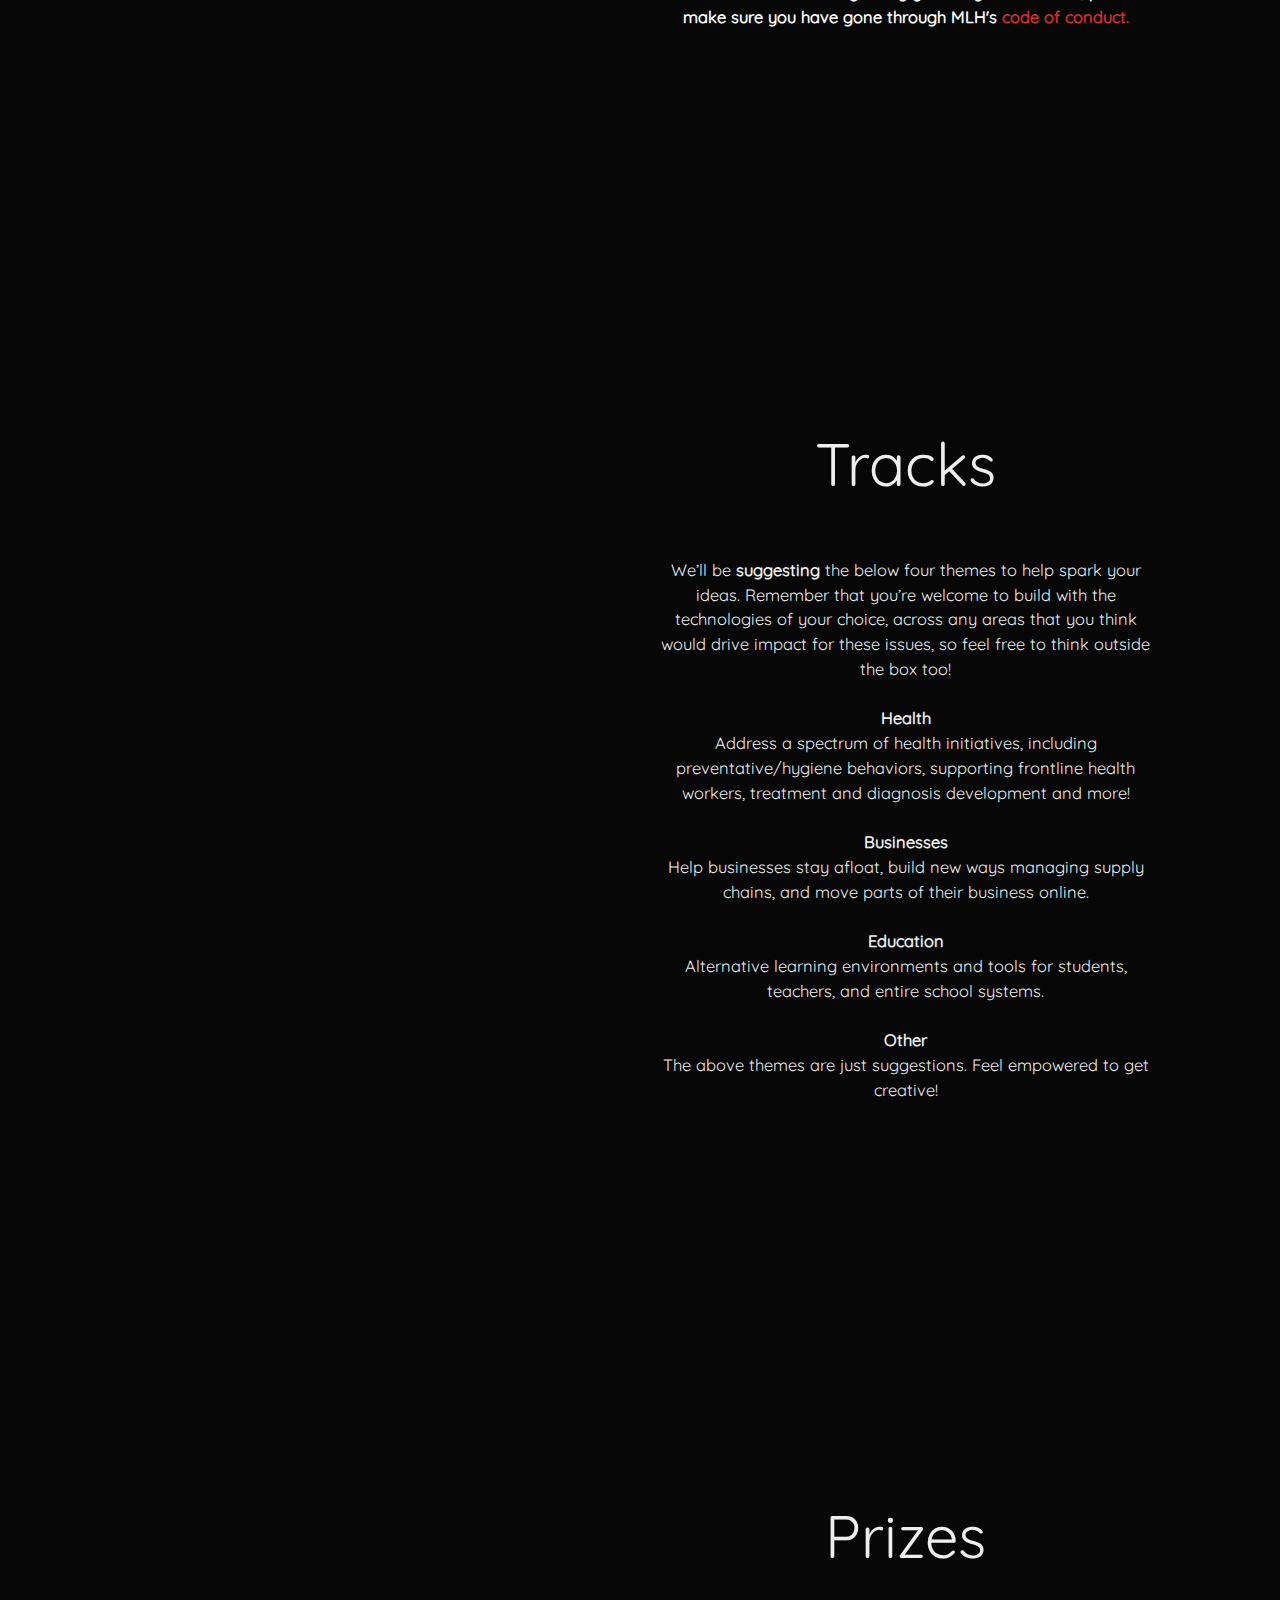
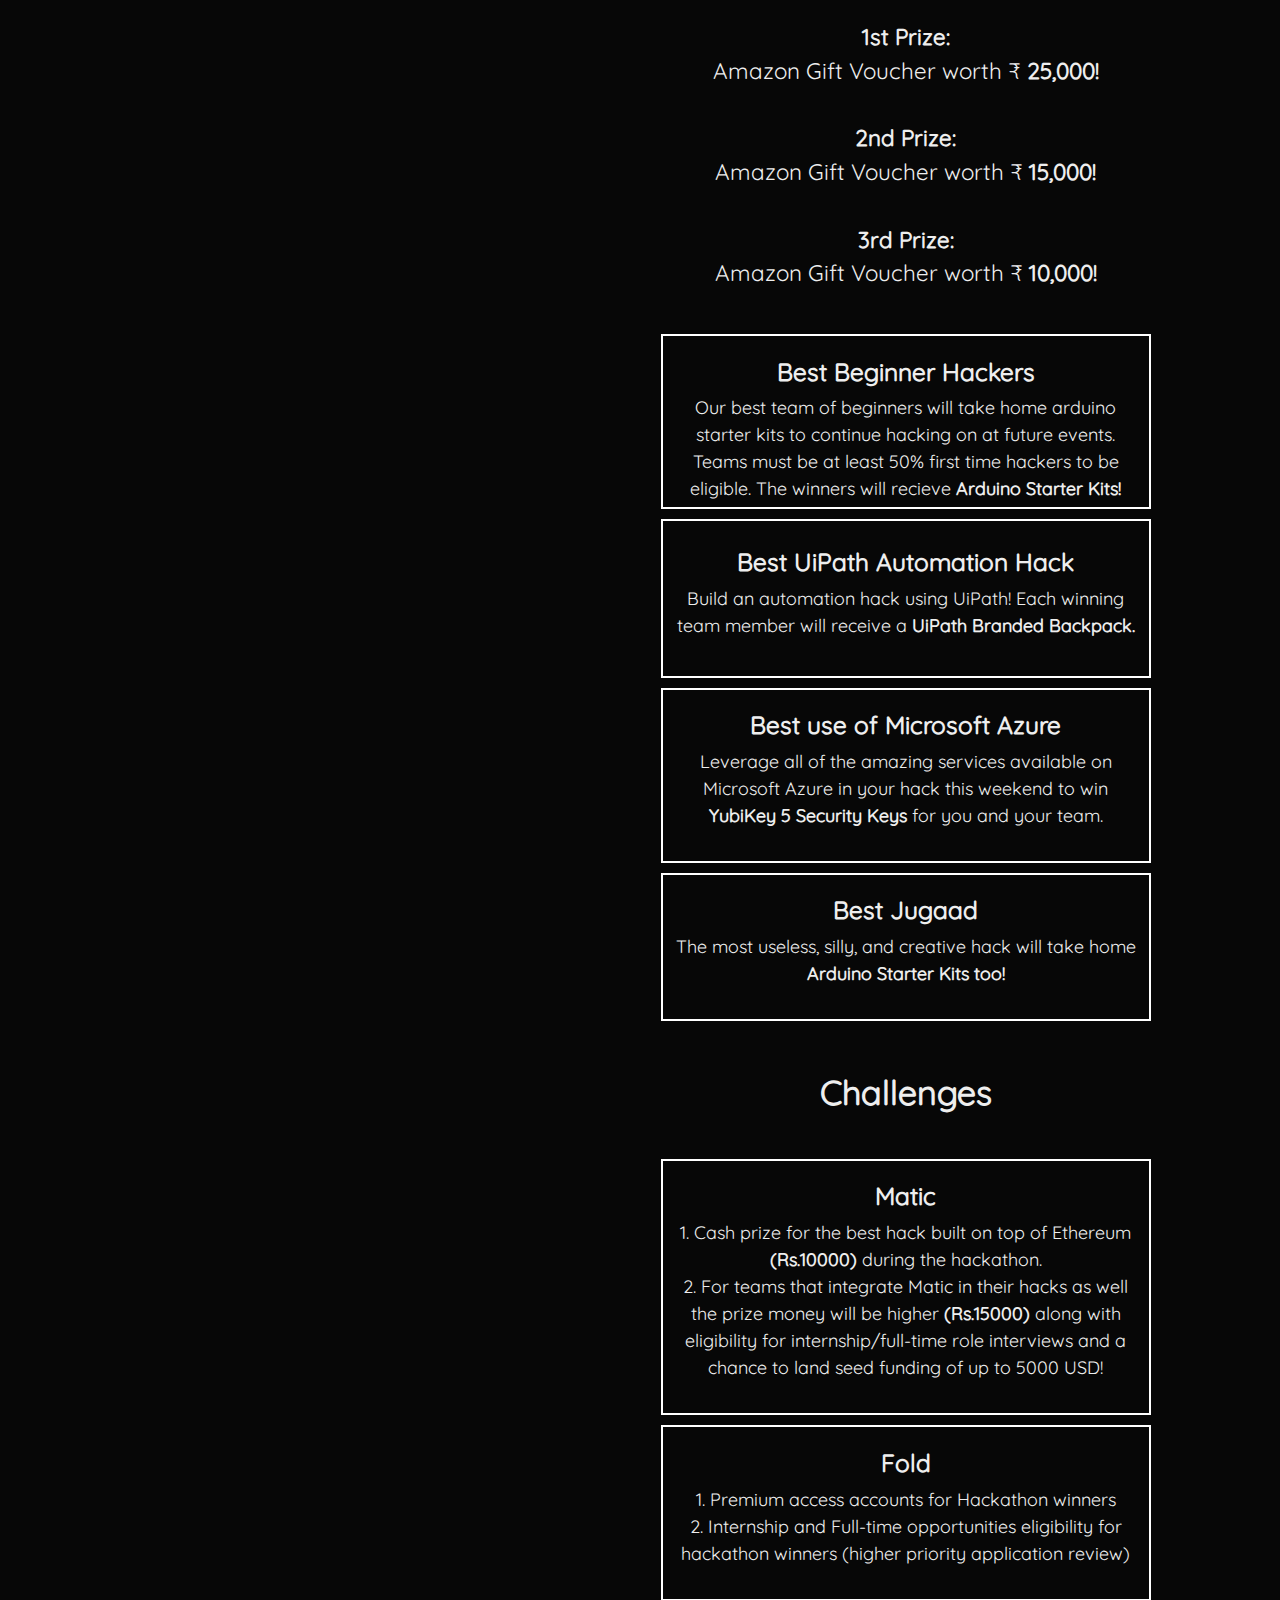
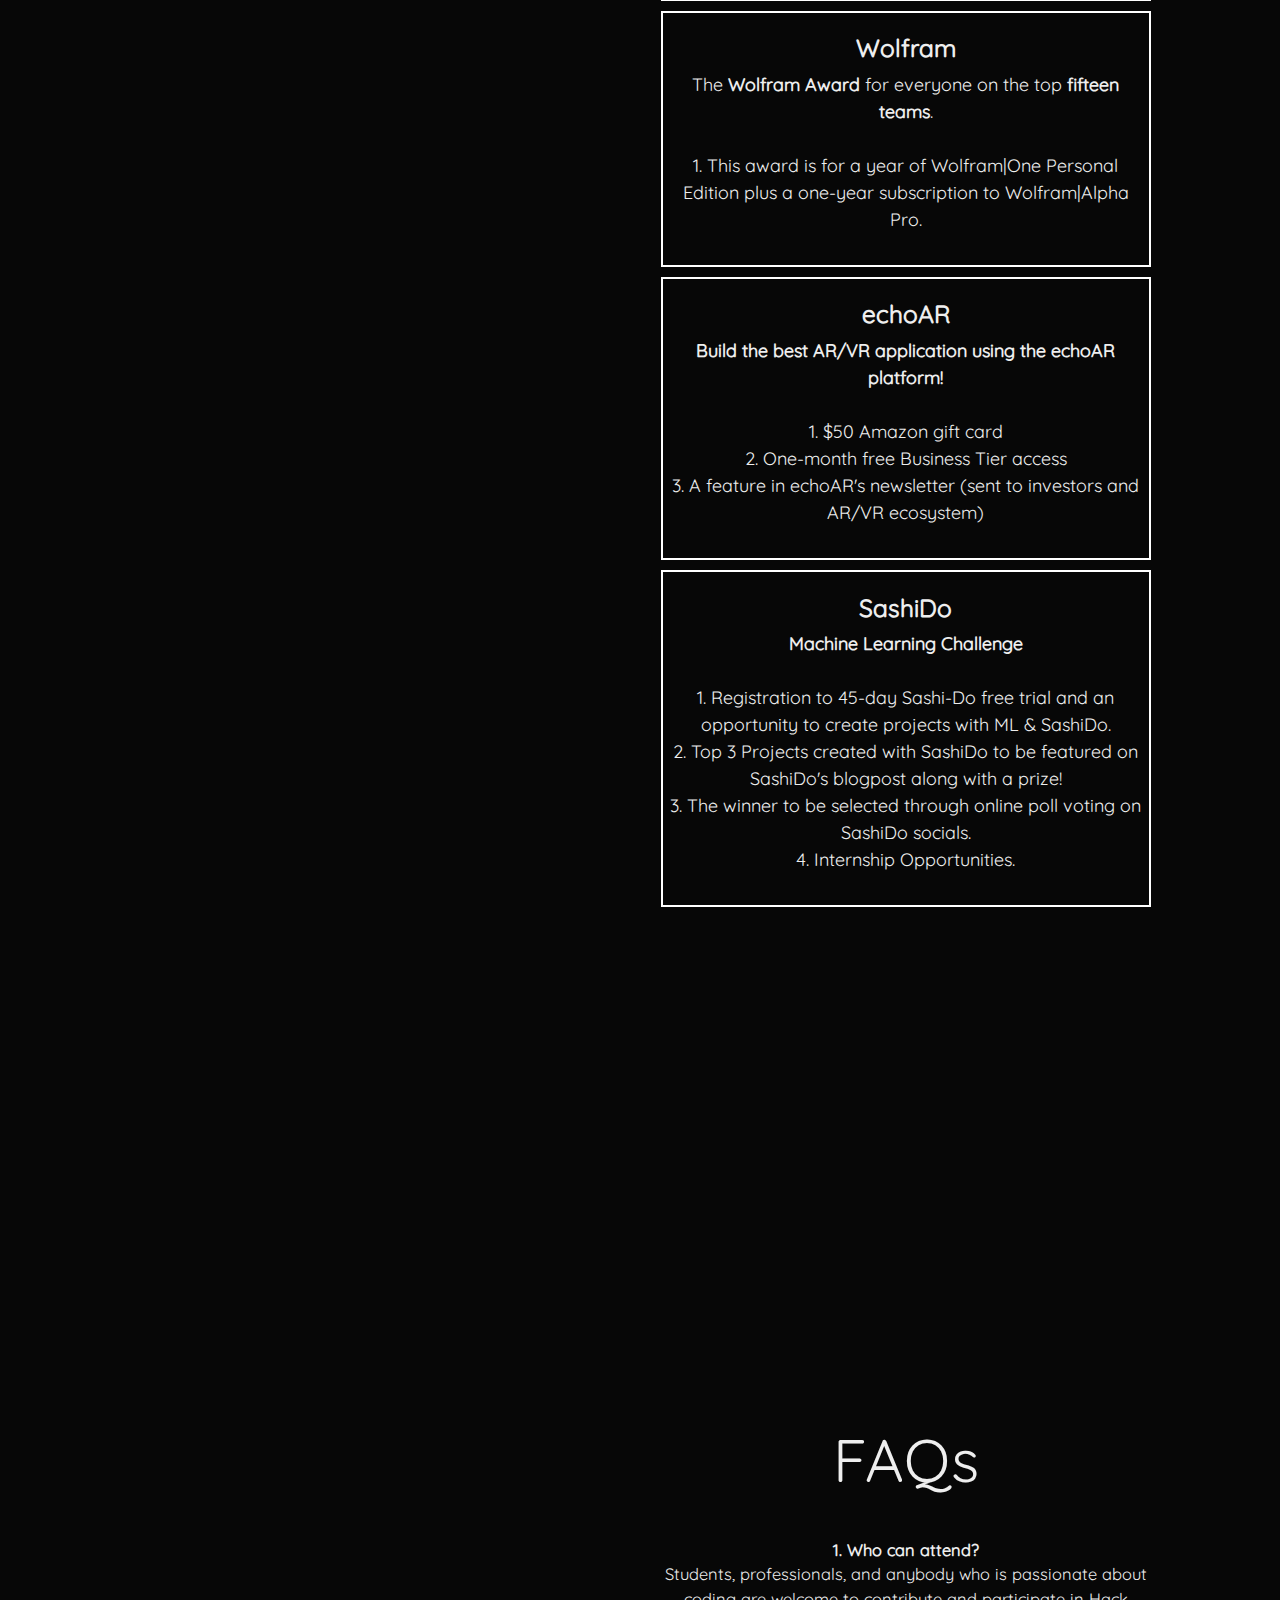
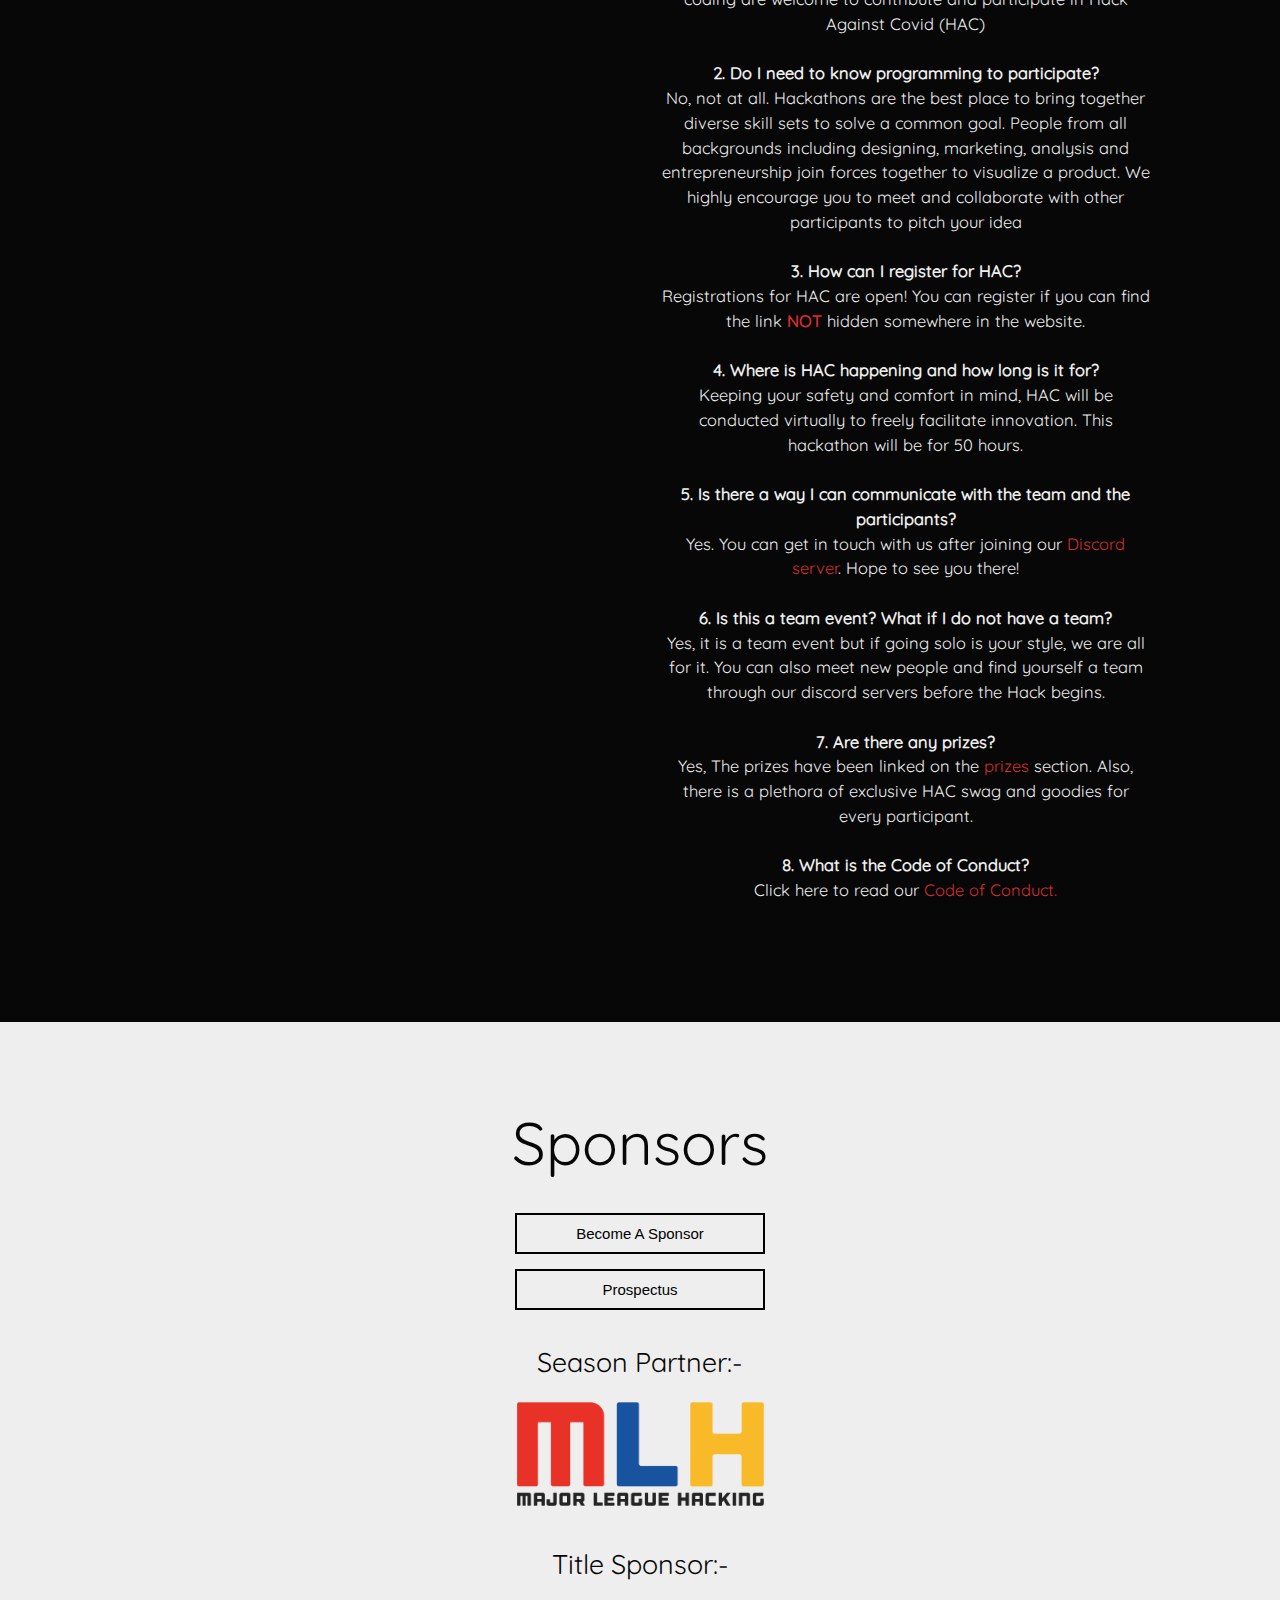
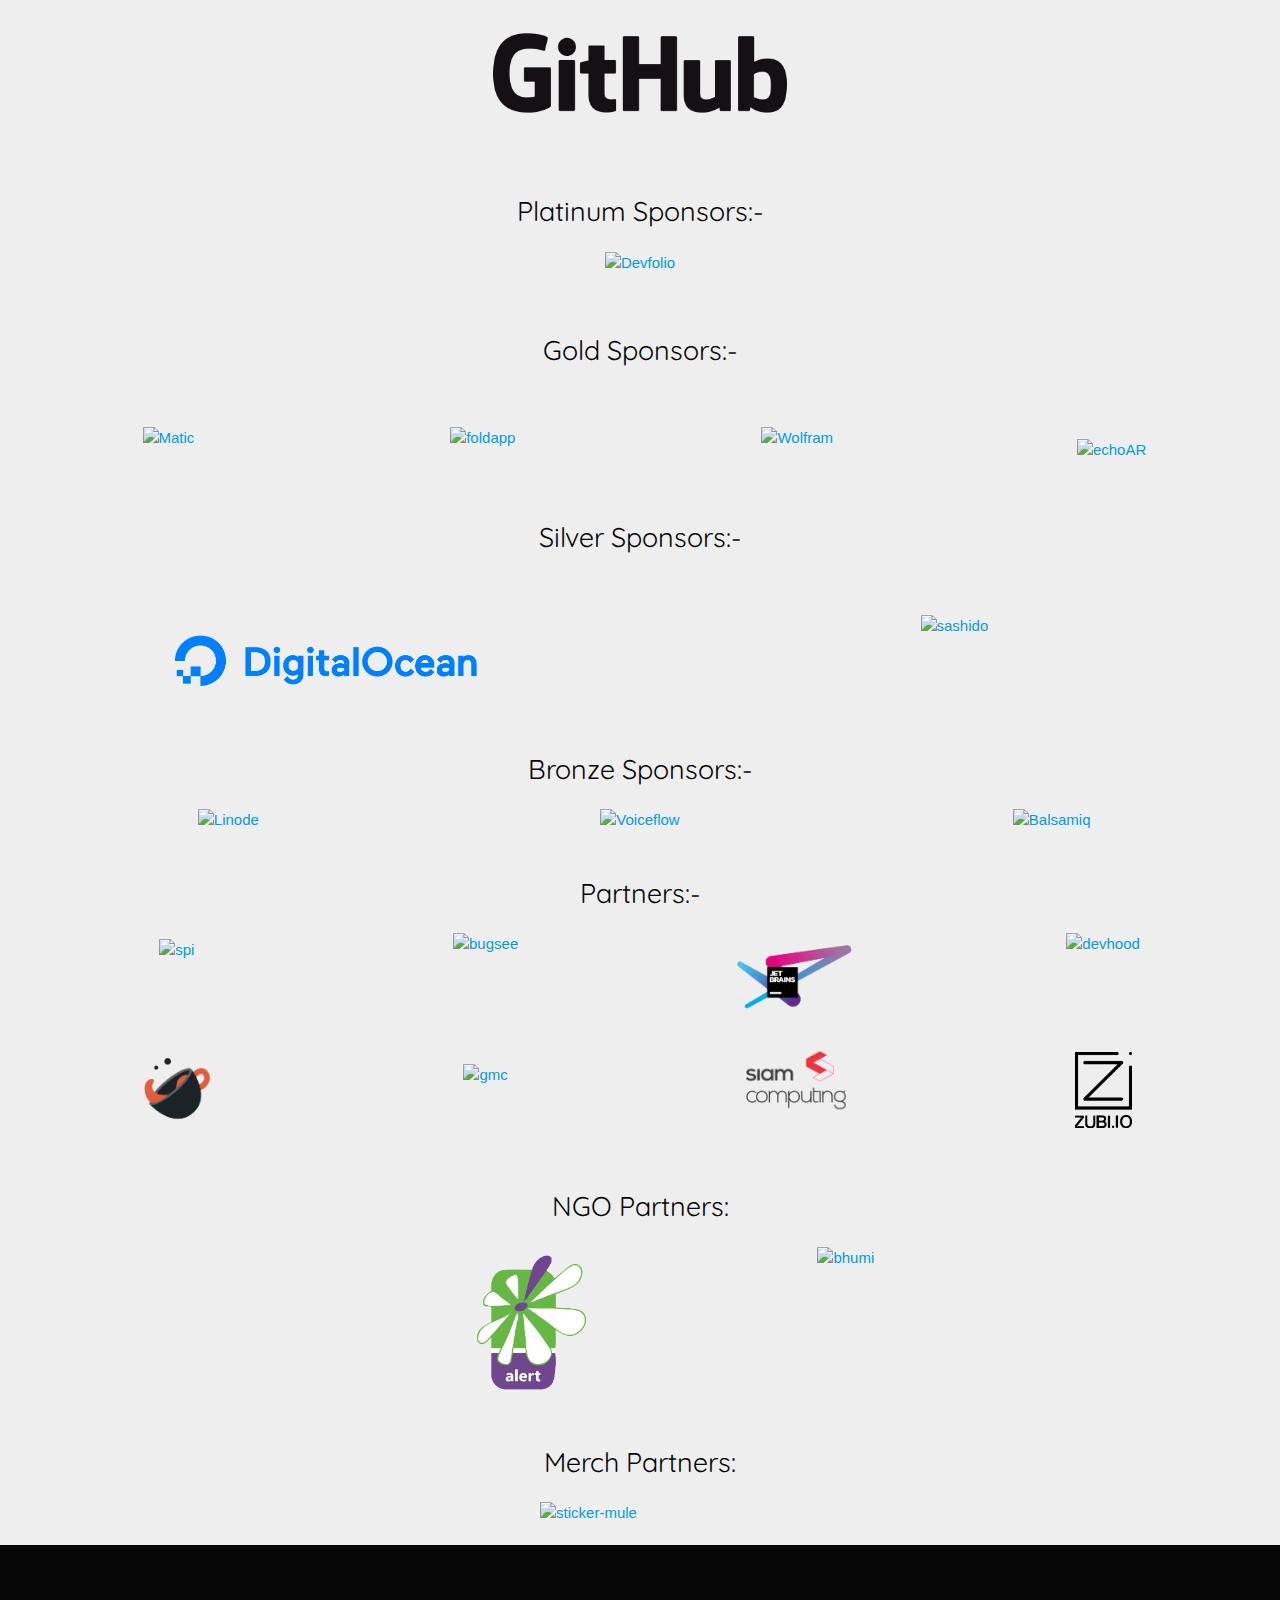
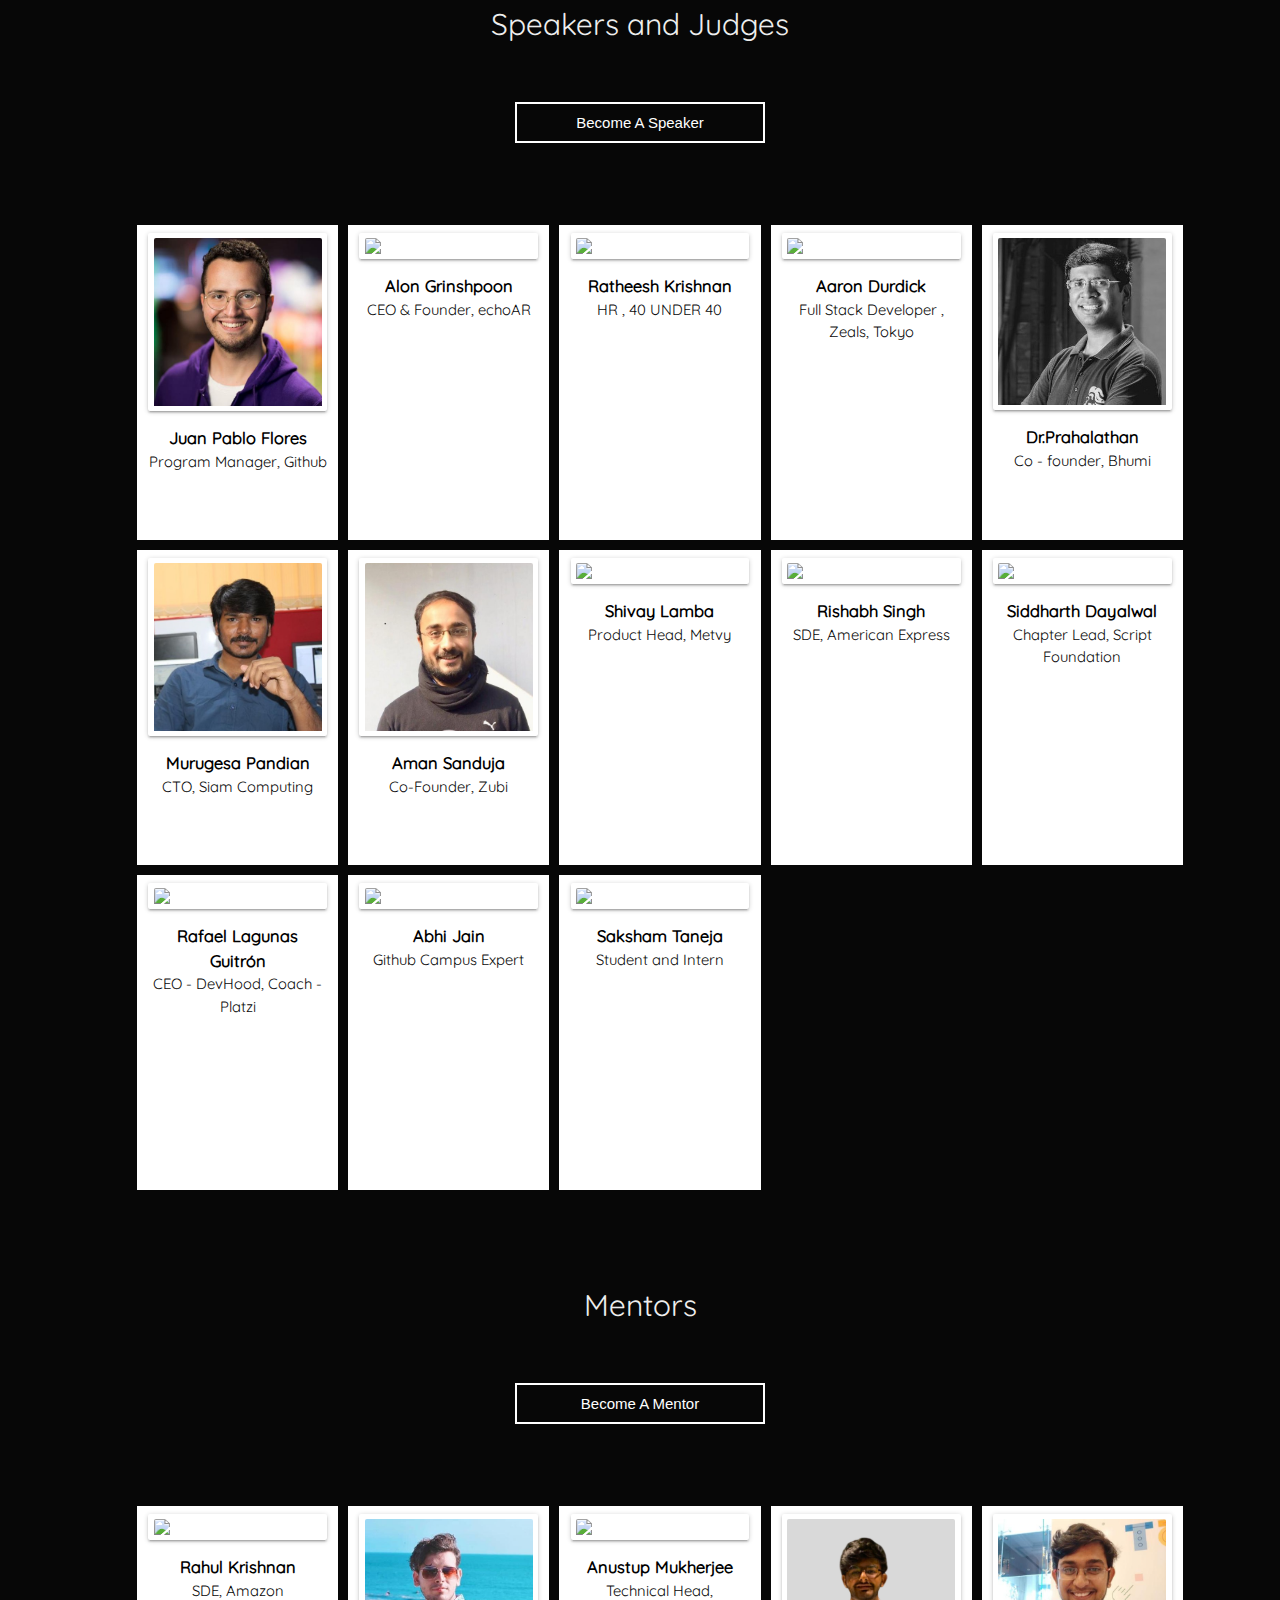
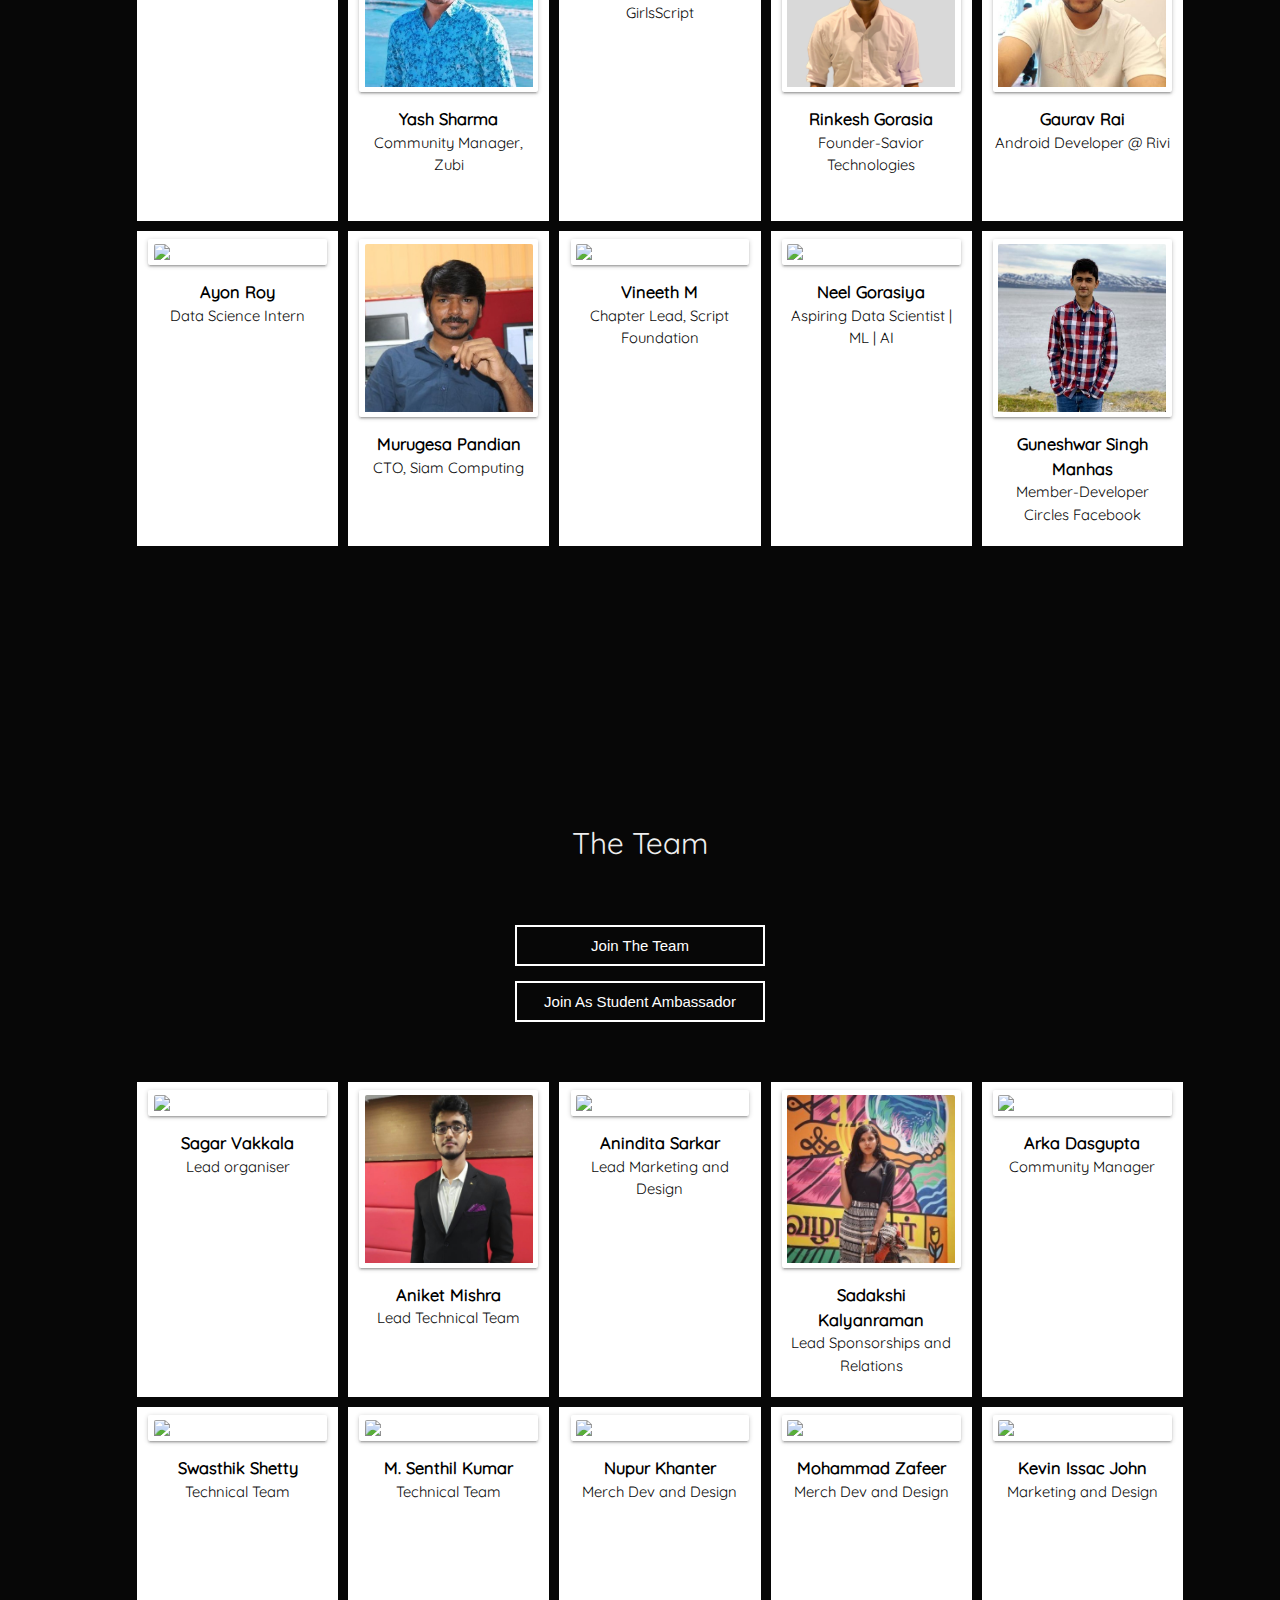
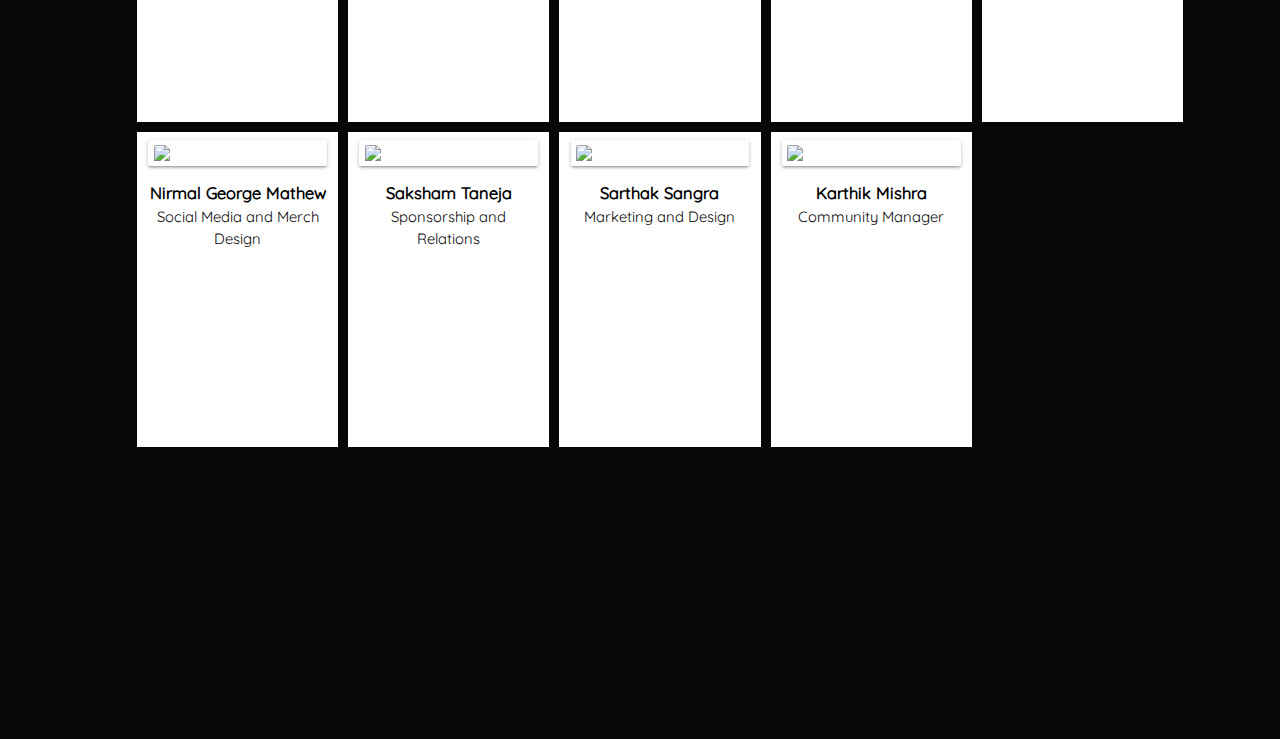
==== commit 97df80d9: "Fix countdown to show the end time" ====
--- a/index.html
+++ b/index.html
@@ -220,8 +220,10 @@
 
                 <div class="row" style="padding: 2%; font-size: 1.2rem;">
                     <div class="col s12" style="border: solid 2px white; padding: 5px; margin-bottom: 10px;">
-                        <h5><b>Best Domain Registered with Domain.com</b> </h5>
-                        Domain.com provides all the domain services you need from registration to hosting to SSL certificates and beyond. Each hacker will receive a FREE domain name and year of domain privacy from Domain.com for their project including <b>Domain.com Backpacks!</b> <br><br>
+                        <h5><b>Best Beginner Hackers</b> </h5>
+                        
+                        Our best team of beginners will take home arduino starter kits to continue hacking on at future events. Teams must be at least 50% first time hackers to be eligible. The winners will recieve <b>Arduino Starter Kits!</b>
+    
                     </div>
 
                     <div class="col s12" style="border: solid 2px white; padding: 10px; margin-bottom: 10px;">
@@ -421,27 +423,35 @@
                     <div class="col s10 offset-s1  m12"><br>
                         <h2 class="part-sponsor-text">Partners:-</h2>
 
-                        <div class="col s10 offset-s1 m4 l4">
+                        <div class="col s10 offset-s1 m3 l3">
                             <a target="_blank" href="https://www.linkedin.com/company/spi-edge/"><img class="spi-logo" src="./static/design/images/spi.png" alt="spi"></a>
                         </div>
-                        <div class="col s10 offset-s1 m4 l4">
+                        <div class="col s10 offset-s1 m3 l3">
                             <a target="_blank" href="https://www.bugsee.com/"><img class="bugsee-logo" src="static/design/images/bugsee_logo.png" alt="bugsee"></a>
                         </div>
-                        <div class="col s10 offset-s1 m4 l4">
+                        <div class="col s10 offset-s1 m3 l3">
                             <a target="_blank" href="https://www.jetbrains.com/"><img class="jet-logo" src="static/design/images/jetbrains_4.png" alt="jetbrains"></a>
                         </div>
+                        <div class="col s10 offset-s1 m3 l3">
+                            <a target="_blank" href="https://www.facebook.com/DevHoodMX"><img class="devhood-logo" src="static/design/images/devhood_logo.png" alt="devhood"></a>
+                        </div>
                     </div>
 
                     <div class="col s10 offset-s1 m12">
                         
-                        <div class="col s10 offset-s1 m4 l4">
+                        <div class="col s10 offset-s1 m3 l3">
                             <a target="_blank" href="https://www.coffeehours.club/"><img class="coffee-logo" src="static/design/images/coffeehour.png" alt="coffeehour"></a>
                         </div>
-                        <div class="col s10 offset-s1 m4 l4">
+                        <div class="col s10 offset-s1 m3 l3">
+                            <a target="_blank" href="https://givemycertificate.com/"><img class="gmc-logo" src="static/design/images/gmc_logo.png" alt="gmc"></a>
+                        </div>
+                        <div class="col s10 offset-s1 m3 l3">
+                            <a target="_blank" href="https://siamcomputing.com/"><img class="jet-logo" src="static/design/images/siam.png" alt="siam computing"></a>
+                        </div>
+                        <div class="col s10 offset-s1 m3 l3">
                             <a target="_blank" href="https://zubi.io/"><img class="zubi-logo" src="static/design/images/zubi.png" alt="zubi"></a>
-                        </div><div class="col s10 offset-s1 m4 l4">
-                            <a target="_blank" href="https://givemycertificate.com/"><img class="gmc-logo" src="static/design/images/gmc_logo.png" alt="gmc"></a>
-                        </div>
+                        </div>
+                        
 
                     </div>
 
@@ -548,6 +558,32 @@
                                         </div>
                                     </div>
                                 </a>
+                                <a target="_blank" href="https://www.linkedin.com/in/prahalathan/">
+                                    <div class="col s5 offset-s1 m2 l2 team-card-size bigger-card">
+                                        <div class="card darken-1">
+                                            <div class="card-image" style="width: 94%; margin: auto; padding: 5px 0;">
+                                                <img src="static/design/images/speakers/pralatham.jpeg">      
+                                            </div>
+                                        </div>
+                                        <div class="card-content white-text" style="padding-bottom: 10px;">
+                                            <span class="card-title names" style="color: black;"><b>Dr.Prahalathan</b></span>
+                                            <p class="designation">Co - founder, Bhumi</p>
+                                        </div>
+                                    </div>
+                                </a>
+                                <a target="_blank" href="https://www.linkedin.com/in/murugesapandian/">
+                                    <div class="col s5 m2 l2 team-card-size bigger-card offset-l1 offset-m1">
+                                        <div class="card darken-1">
+                                            <div class="card-image" style="width: 94%; margin: auto; padding: 5px 0;">
+                                                <img src="static/design/images/speakers/murugesh.JPG">      
+                                            </div>
+                                        </div>
+                                        <div class="card-content white-text" style="padding-bottom: 10px;">
+                                            <span class="card-title names" style="color: black;"><b>Murugesa Pandian</b></span>
+                                            <p class="designation">CTO, Siam Computing</p>
+                                        </div>
+                                    </div>
+                                </a>
                                 <a target="_blank" href="https://www.linkedin.com/in/amansanduja">
                                     <div class="col s5 m2 l2 team-card-size offset-s1 bigger-card ">
                                         <div class="card darken-1">
@@ -564,7 +600,7 @@
 
 
                                 <a target="_blank" href="https://www.linkedin.com/in/shivaylamba/">
-                                    <div class="col s5 m2 l2 offset-l1 offset-m1 bigger-card team-card-size">
+                                    <div class="col s5 m2 l2 bigger-card team-card-size">
                                         <div class="card darken-1">
                                             <div class="card-image" style="width: 94%; margin: auto; padding: 5px 0;">
                                                 <img src="static/design/images/speakers/shivay.jpg">      
@@ -591,23 +627,8 @@
                                     </div>
                                 </a>
 
-
-                                <a target="_blank" href="https://www.linkedin.com/in/prahalathan/">
+                                <a target="_blank" href="https://www.linkedin.com/in/siddharth-dayalwal/">
                                     <div class="col s5 m2 l2 team-card-size bigger-card">
-                                        <div class="card darken-1">
-                                            <div class="card-image" style="width: 94%; margin: auto; padding: 5px 0;">
-                                                <img src="static/design/images/speakers/pralatham.jpeg">      
-                                            </div>
-                                        </div>
-                                        <div class="card-content white-text" style="padding-bottom: 10px;">
-                                            <span class="card-title names" style="color: black;"><b>Dr.Prahalathan</b></span>
-                                            <p class="designation">Co - founder, Bhumi</p>
-                                        </div>
-                                    </div>
-                                </a>
-
-                                <a target="_blank" href="https://www.linkedin.com/in/siddharth-dayalwal/">
-                                    <div class="col s5 m2 l2 offset-s1 team-card-size bigger-card">
                                         <div class="card darken-1">
                                             <div class="card-image" style="width: 94%; margin: auto; padding: 5px 0;">
                                                 <img src="static/design/images/speakers/siddharth_crop.png">      
@@ -621,7 +642,7 @@
                                 </a>
 
                                 <a target="_blank" href="https://www.linkedin.com/in/rafaellagunas/">
-                                    <div class="col s5 m2 l2 team-card-size bigger-card">
+                                    <div class="col s5 m2 l2 offset-s1 offset-m1 offset-l1 team-card-size bigger-card">
                                         <div class="card darken-1">
                                             <div class="card-image" style="width: 94%; margin: auto; padding: 5px 0;">
                                                 <img src="static/design/images/speakers/rafael_Lagunas.jpg">      
@@ -634,22 +655,8 @@
                                     </div>
                                 </a>
 
-                                <a target="_blank" href="https://www.linkedin.com/in/murugesapandian/">
-                                    <div class="col s5 m2 l2 team-card-size offset-s1 bigger-card offset-l1 offset-m1">
-                                        <div class="card darken-1">
-                                            <div class="card-image" style="width: 94%; margin: auto; padding: 5px 0;">
-                                                <img src="static/design/images/speakers/murugesh.JPG">      
-                                            </div>
-                                        </div>
-                                        <div class="card-content white-text" style="padding-bottom: 10px;">
-                                            <span class="card-title names" style="color: black;"><b>Murugesa Pandian</b></span>
-                                            <p class="designation">CTO, Siam Computing</p>
-                                        </div>
-                                    </div>
-                                </a>
-
                                 <a target="_blank" href="https://devabhi.tech/">
-                                    <div class="col s5 m2 l2 team-card-size offset-s1 bigger-card">
+                                    <div class="col s5 m2 l2 team-card-size bigger-card">
                                         <div class="card darken-1">
                                             <div class="card-image" style="width: 94%; margin: auto; padding: 5px 0;">
                                                 <img src="static/design/images/speakers/abhi_crop.jpg">      
@@ -663,7 +670,7 @@
                                 </a>
                  
                                 <a target="_blank" href="https://www.linkedin.com/in/tanejasaksham/">
-                                    <div class="col s5 m2 l2 team-card-size bigger-card">
+                                    <div class="col s5 m2 l2 team-card-size offset-s1 bigger-card">
                                         <div class="card darken-1">
                                             <div class="card-image" style="width: 94%; margin: auto; padding: 5px 0;">
                                                 <img src="static/design/images/speakers/saksham_crop.jpg">      
@@ -675,8 +682,6 @@
                                         </div>
                                     </div>
                                 </a>
-
-                                
 
                             </div>
                         </div>
@@ -708,7 +713,7 @@
                             
                             <div class="row">
 
-                                <a target="_blank" href="https://www.linkedin.com/in/rafaellagunas/">
+                                <a target="_blank" href="https://www.linkedin.com/in/rahulkrishnan221/">
                                     <div class="col s5 m2 l2 offset-l1 offset-m1 offset-s1 team-card-size bigger-card">
                                         <div class="card darken-1">
                                             <div class="card-image" style="width: 94%; margin: auto; padding: 5px 0;">
@@ -779,8 +784,6 @@
                                     </div>
                                 </a>
 
-                                
-
                                 <a target="_blank" href="https://www.linkedin.com/in/ayonroy2000/">
                                     <div class="col s5 m2 l2 offset-m1 offset-l1 team-card-size">
                                         <div class="card darken-1">
@@ -795,8 +798,22 @@
                                     </div>
                                 </a>
 
+                                <a target="_blank" href="https://www.linkedin.com/in/murugesapandian/">
+                                    <div class="col s5 m2 l2 team-card-size bigger-card offset-s1">
+                                        <div class="card darken-1">
+                                            <div class="card-image" style="width: 94%; margin: auto; padding: 5px 0;">
+                                                <img src="static/design/images/speakers/murugesh.JPG">      
+                                            </div>
+                                        </div>
+                                        <div class="card-content white-text" style="padding-bottom: 10px;">
+                                            <span class="card-title names" style="color: black;"><b>Murugesa Pandian</b></span>
+                                            <p class="designation">CTO, Siam Computing</p>
+                                        </div>
+                                    </div>
+                                </a>
+
                                 <a target="_blank" href="https://www.linkedin.com/in/vineeth-m-318695170/">
-                                    <div class="col s5 m2 l2 team-card-size offset-s1 bigger-card">
+                                    <div class="col s5 m2 l2 team-card-size bigger-card">
                                         <div class="card darken-1">
                                             <div class="card-image" style="width: 94%; margin: auto; padding: 5px 0;">
                                                 <img src="static/design/images/speakers/vineeth_crop.jpg">      
@@ -810,7 +827,7 @@
                                 </a>
 
                                 <a target="_blank" href="https://www.linkedin.com/in/gorasiyaneel">
-                                    <div class="col s5 m2 l2 team-card-size bigger-card">
+                                    <div class="col s5 m2 l2 team-card-size bigger-card offset-s1">
                                         <div class="card darken-1">
                                             <div class="card-image" style="width: 94%; margin: auto; padding: 5px 0;">
                                                 <img src="static/design/images/speakers/neel.jpg">      
@@ -824,7 +841,7 @@
                                 </a>
 
                                 <a target="_blank" href="https://www.linkedin.com/in/guneshwarsingh">
-                                    <div class="col s5 m2 l2 offset-s1 offset-m1 team-card-size bigger-card">
+                                    <div class="col s5 m2 l2 offset-m1 team-card-size bigger-card">
                                         <div class="card darken-1">
                                             <div class="card-image" style="width: 94%; margin: auto; padding: 5px 0;">
                                                 <img src="static/design/images/speakers/guneshwar.jpg">      
@@ -928,7 +945,7 @@
                                             </div>
                                             <div class="card-content white-text" style="padding-bottom: 10px;">
                                                 <span class="card-title names" style="color: black;"><b>Arka Dasgupta</b></span>
-                                                <p class="designation" style="color: #070707;">Marketing and Design</p>
+                                                <p class="designation" style="color: #070707;">Community Manager</p>
                                             </div>
                                         </div>
                                     </a>        
@@ -1091,7 +1108,7 @@
     
     <script>
 
-        var deadline = new Date("aug 7, 2020, 14:00:00");
+        var deadline = new Date("aug 9, 2020, 16:00:00");
         //Today's Data
         var today = new Date();
         var Difference_In_Time = deadline.getTime() - today.getTime(); 
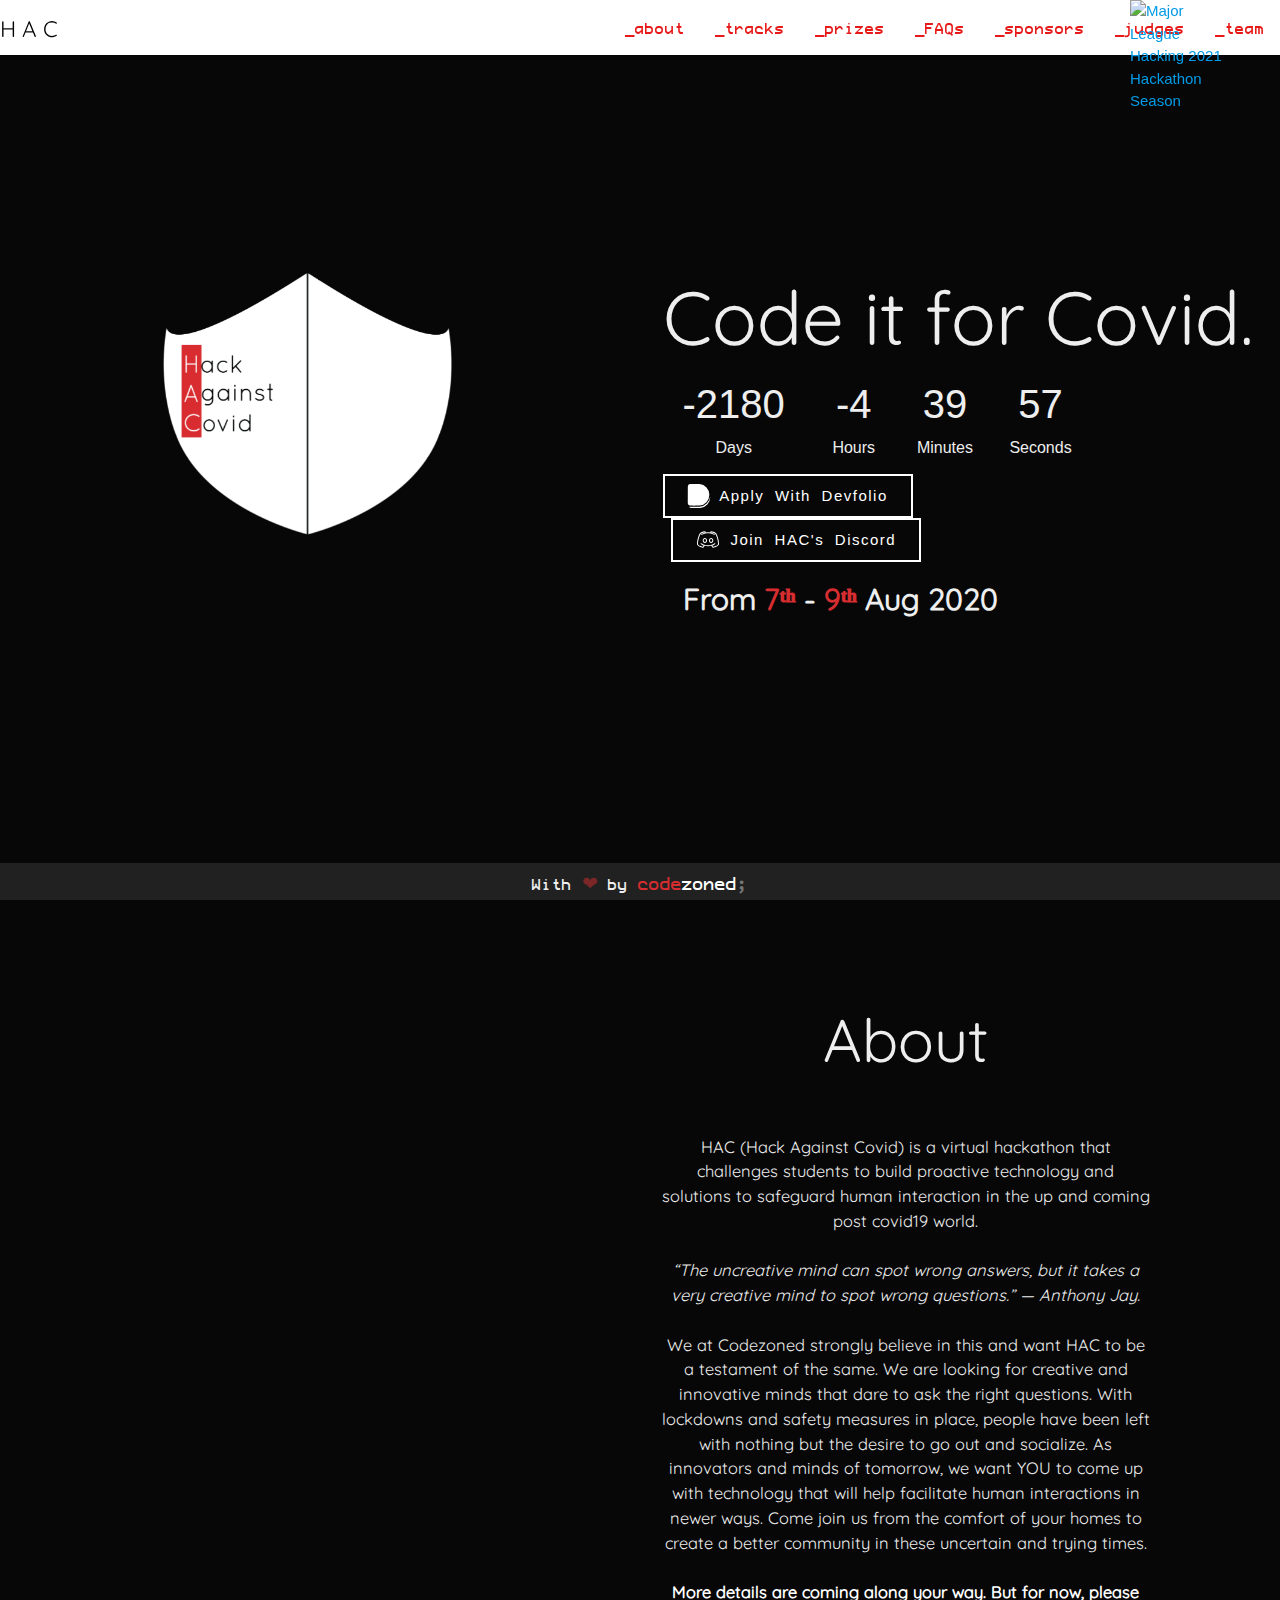
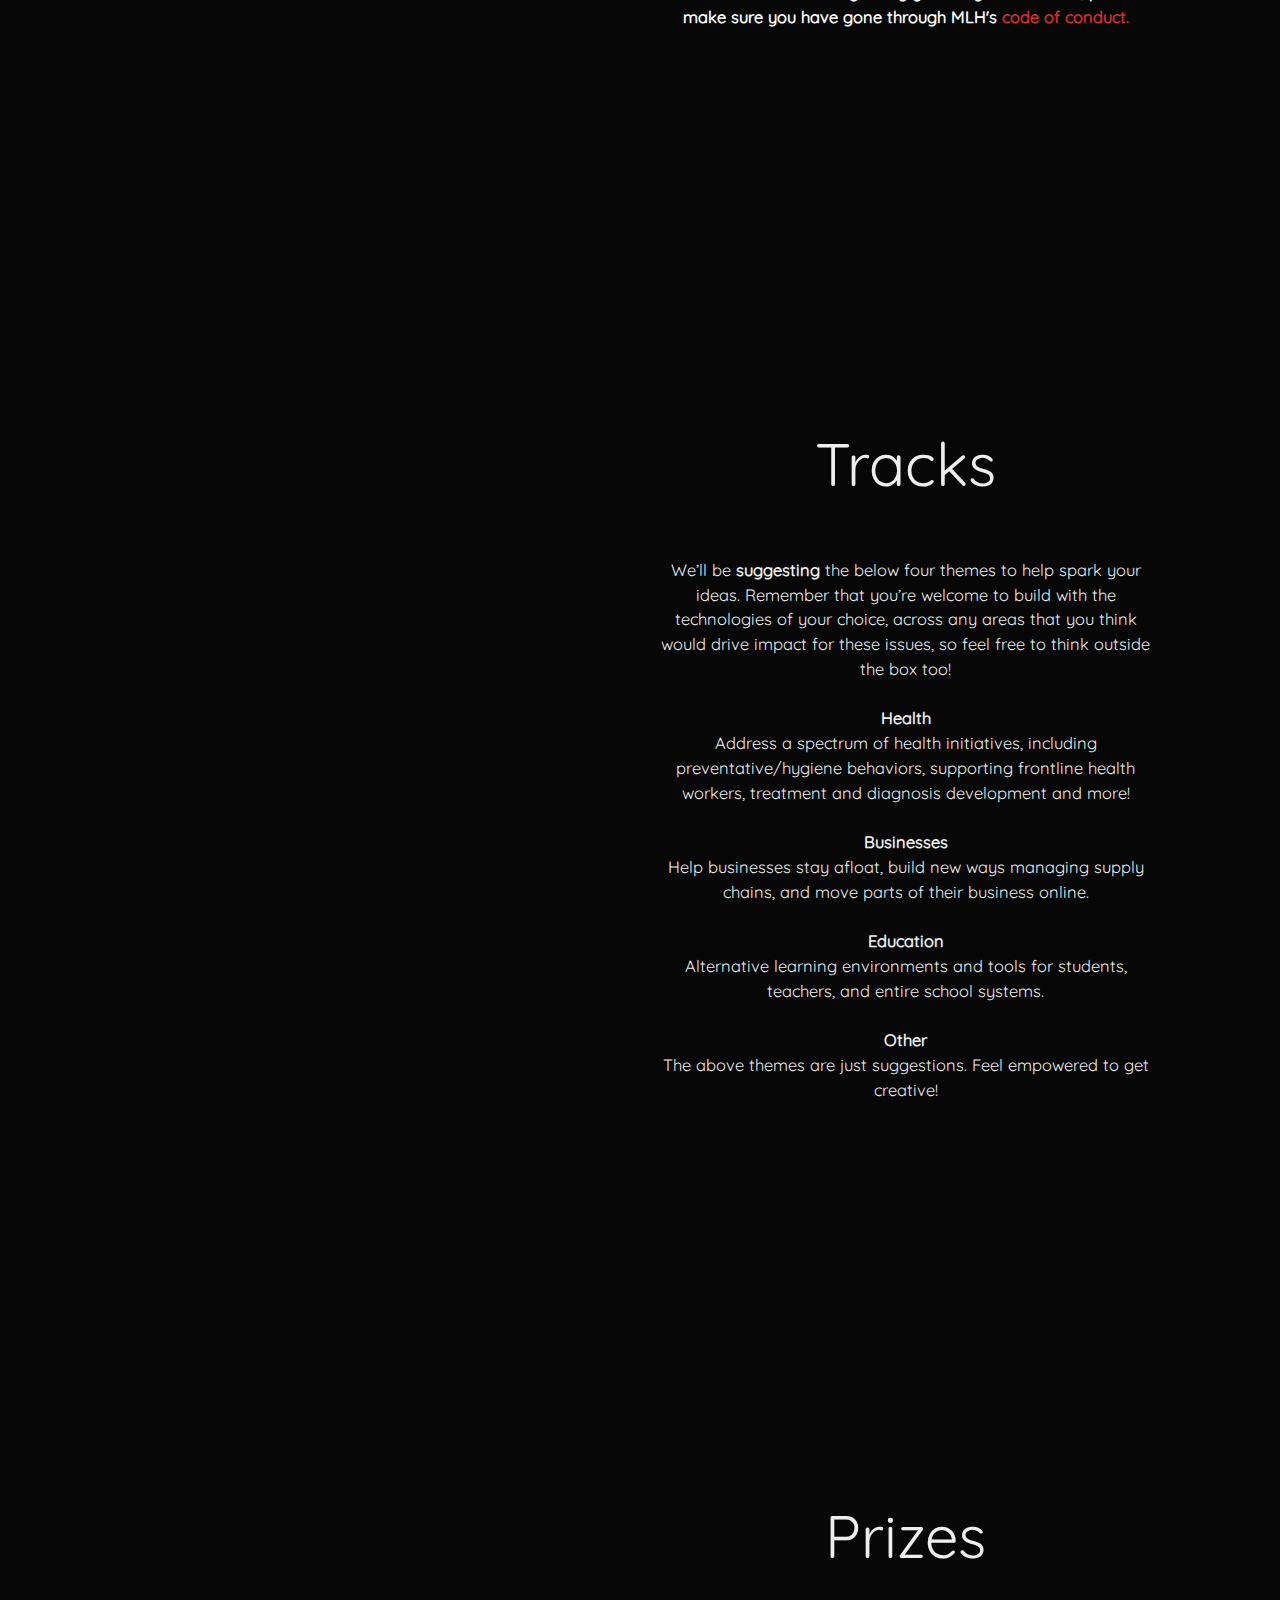
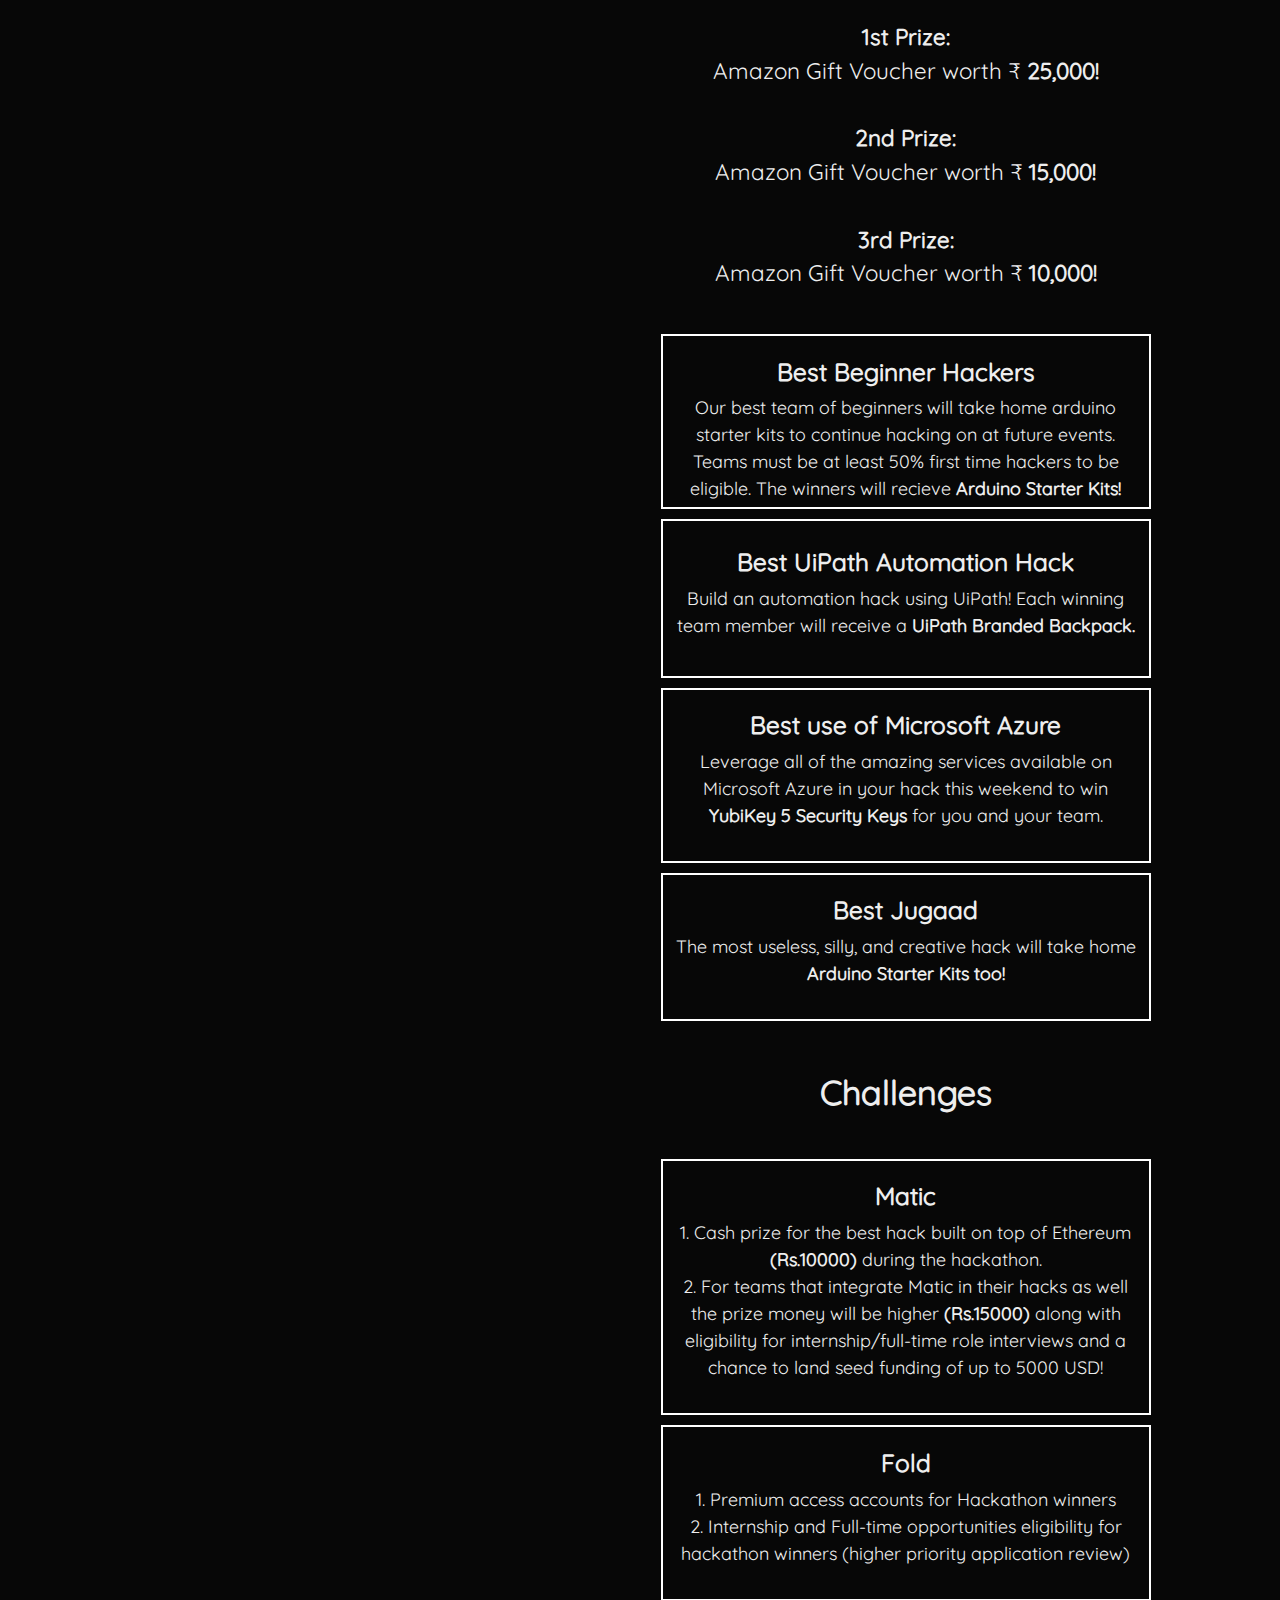
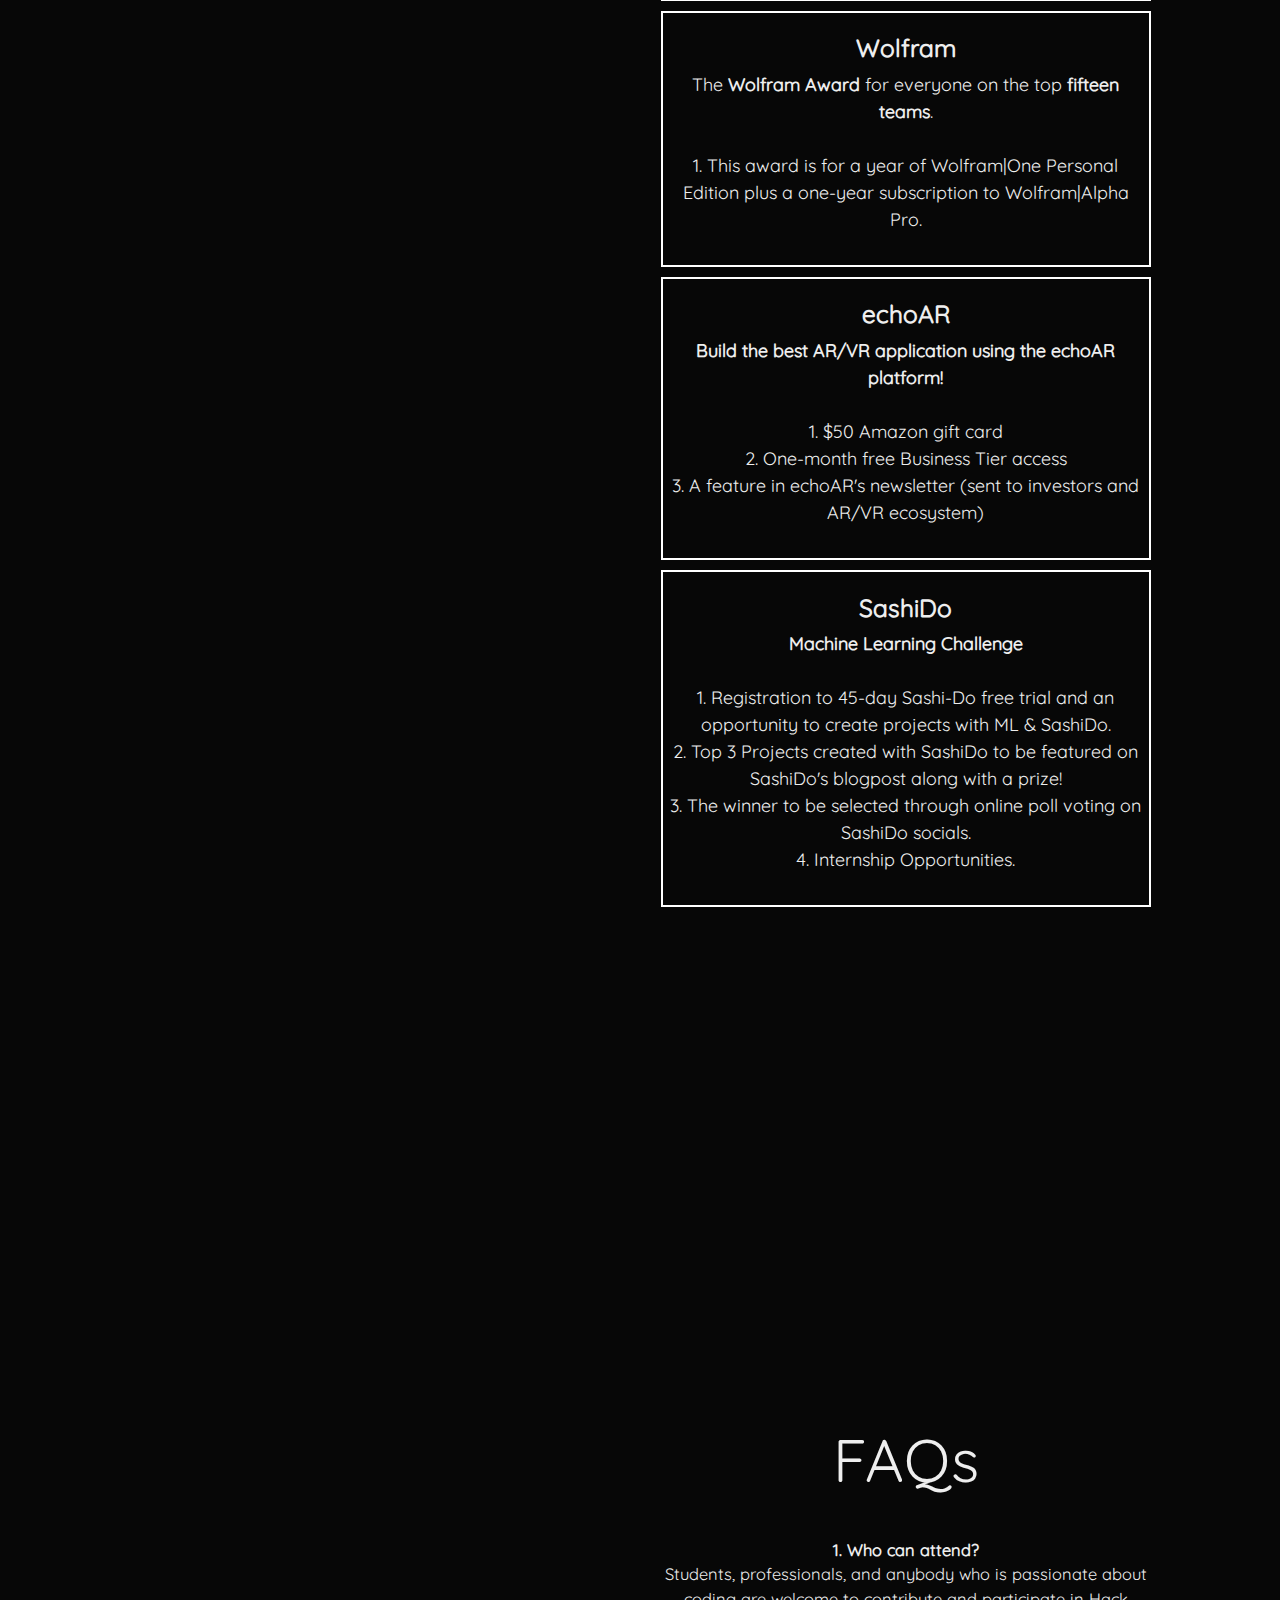
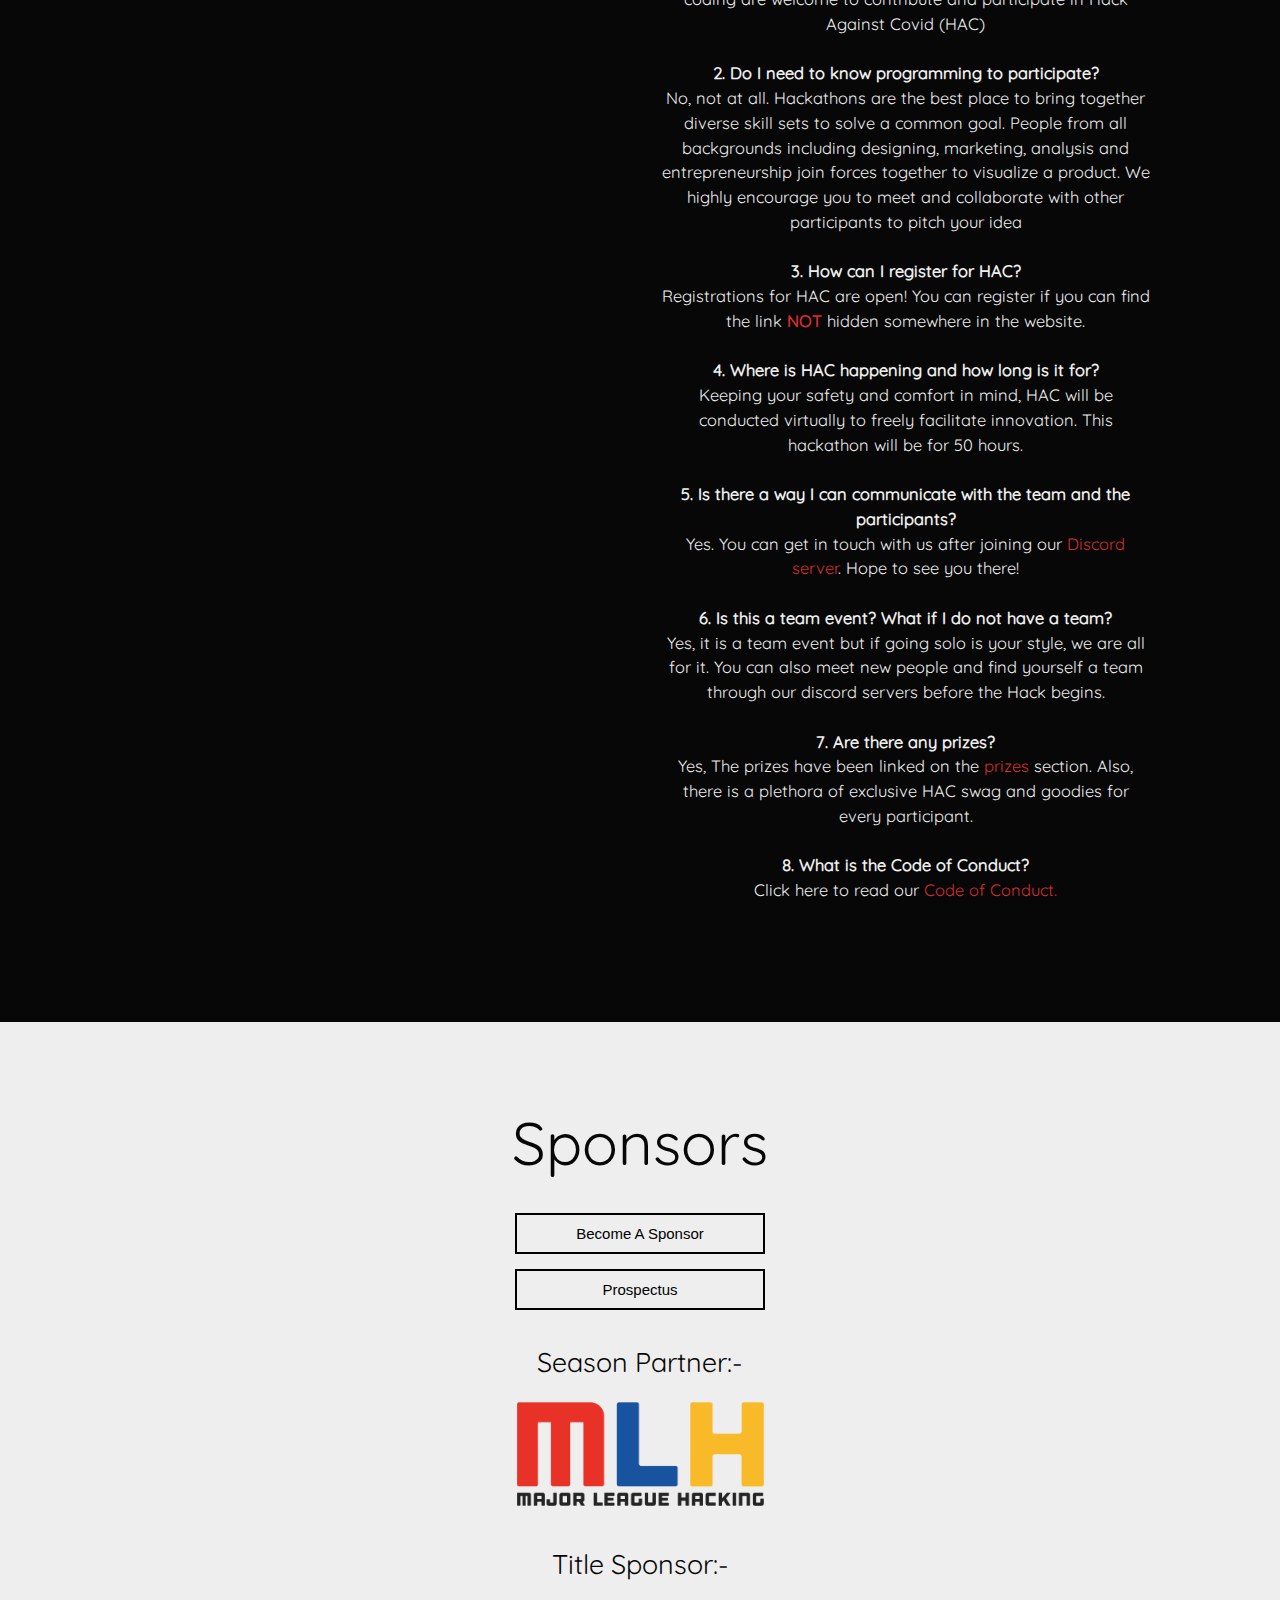
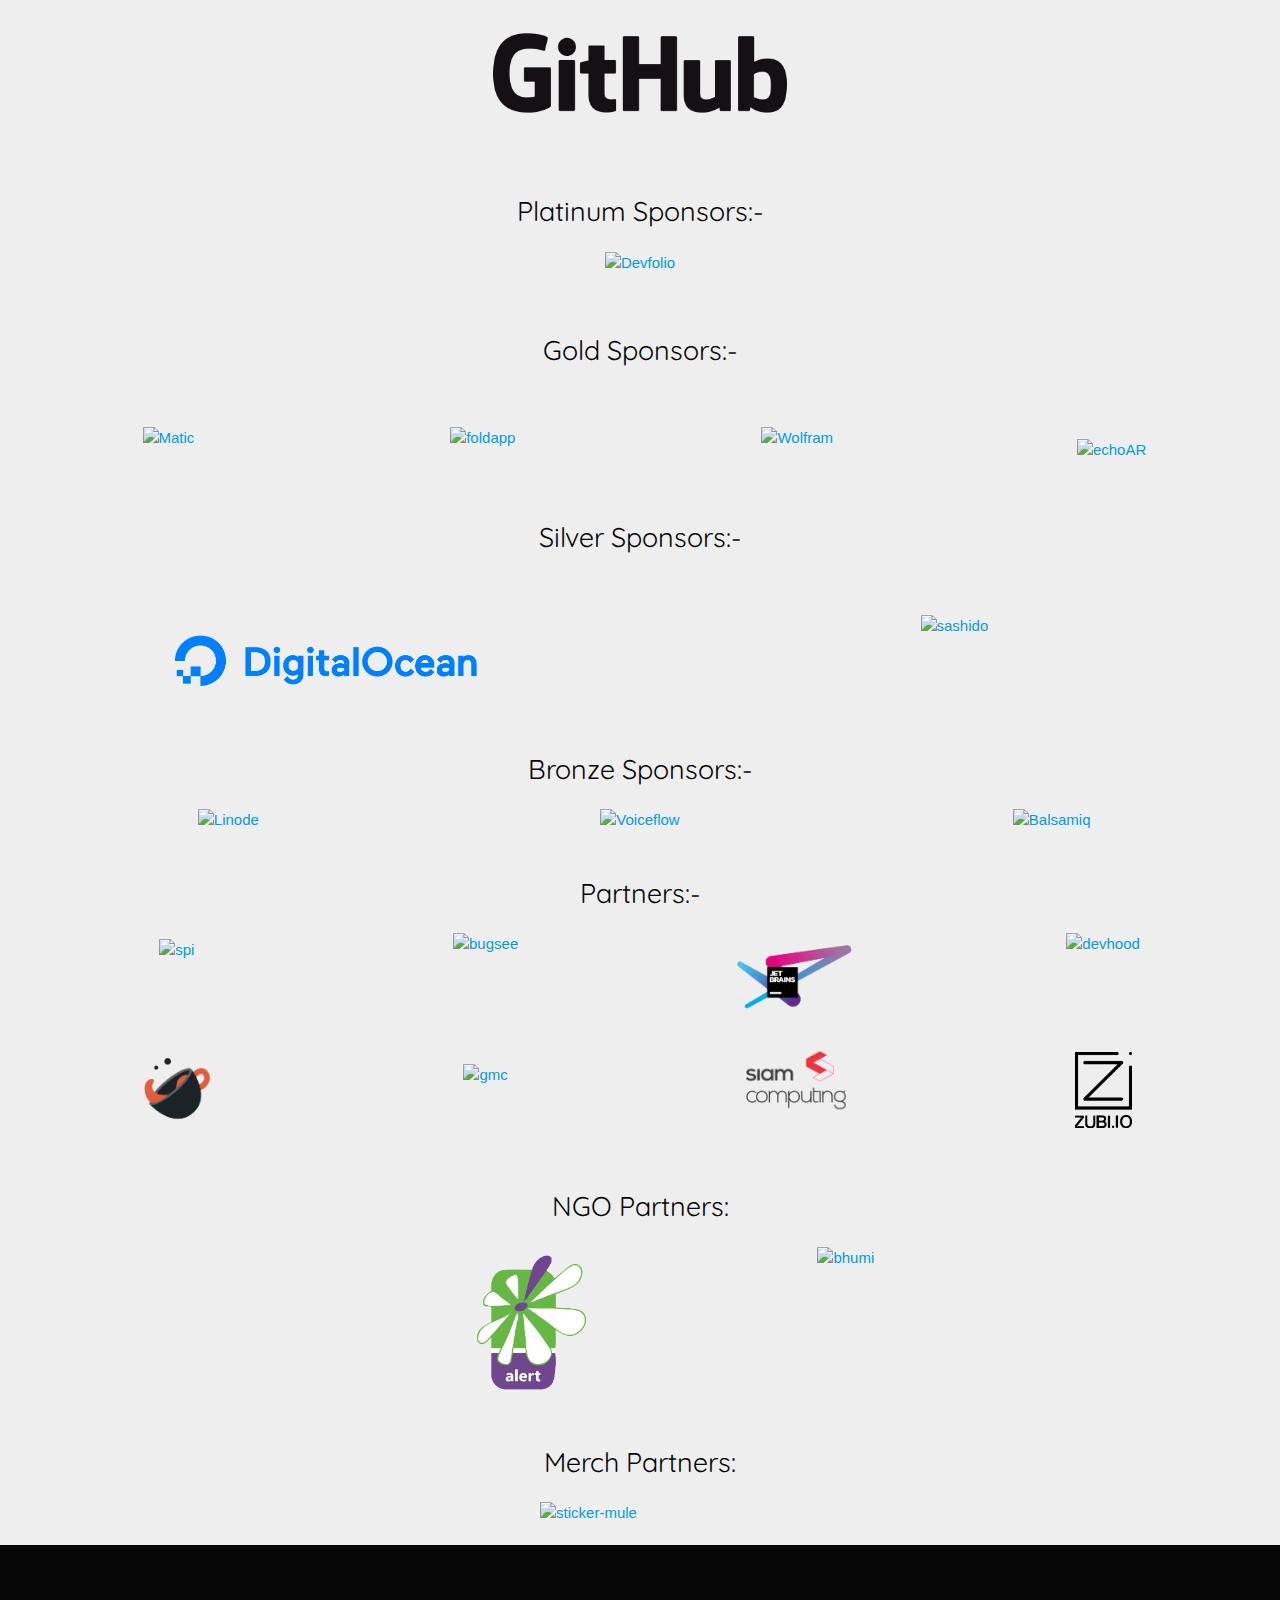
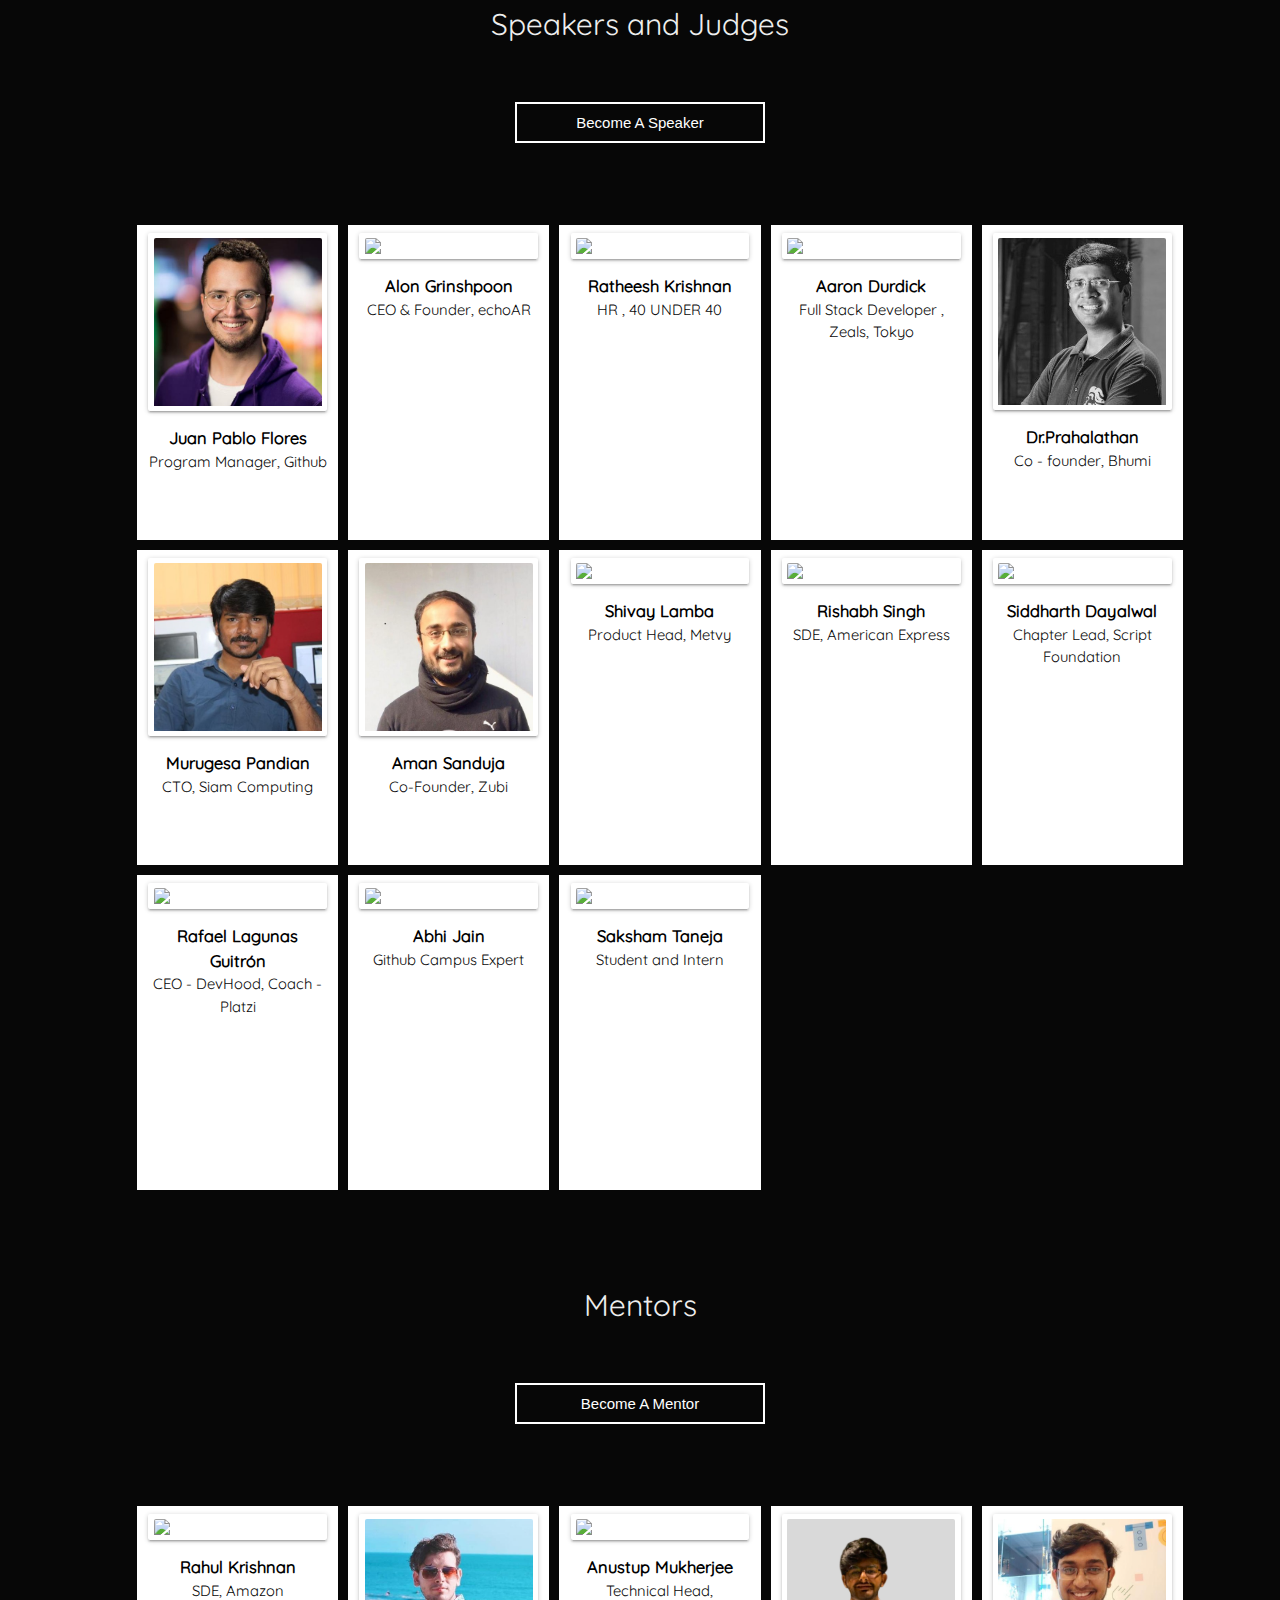
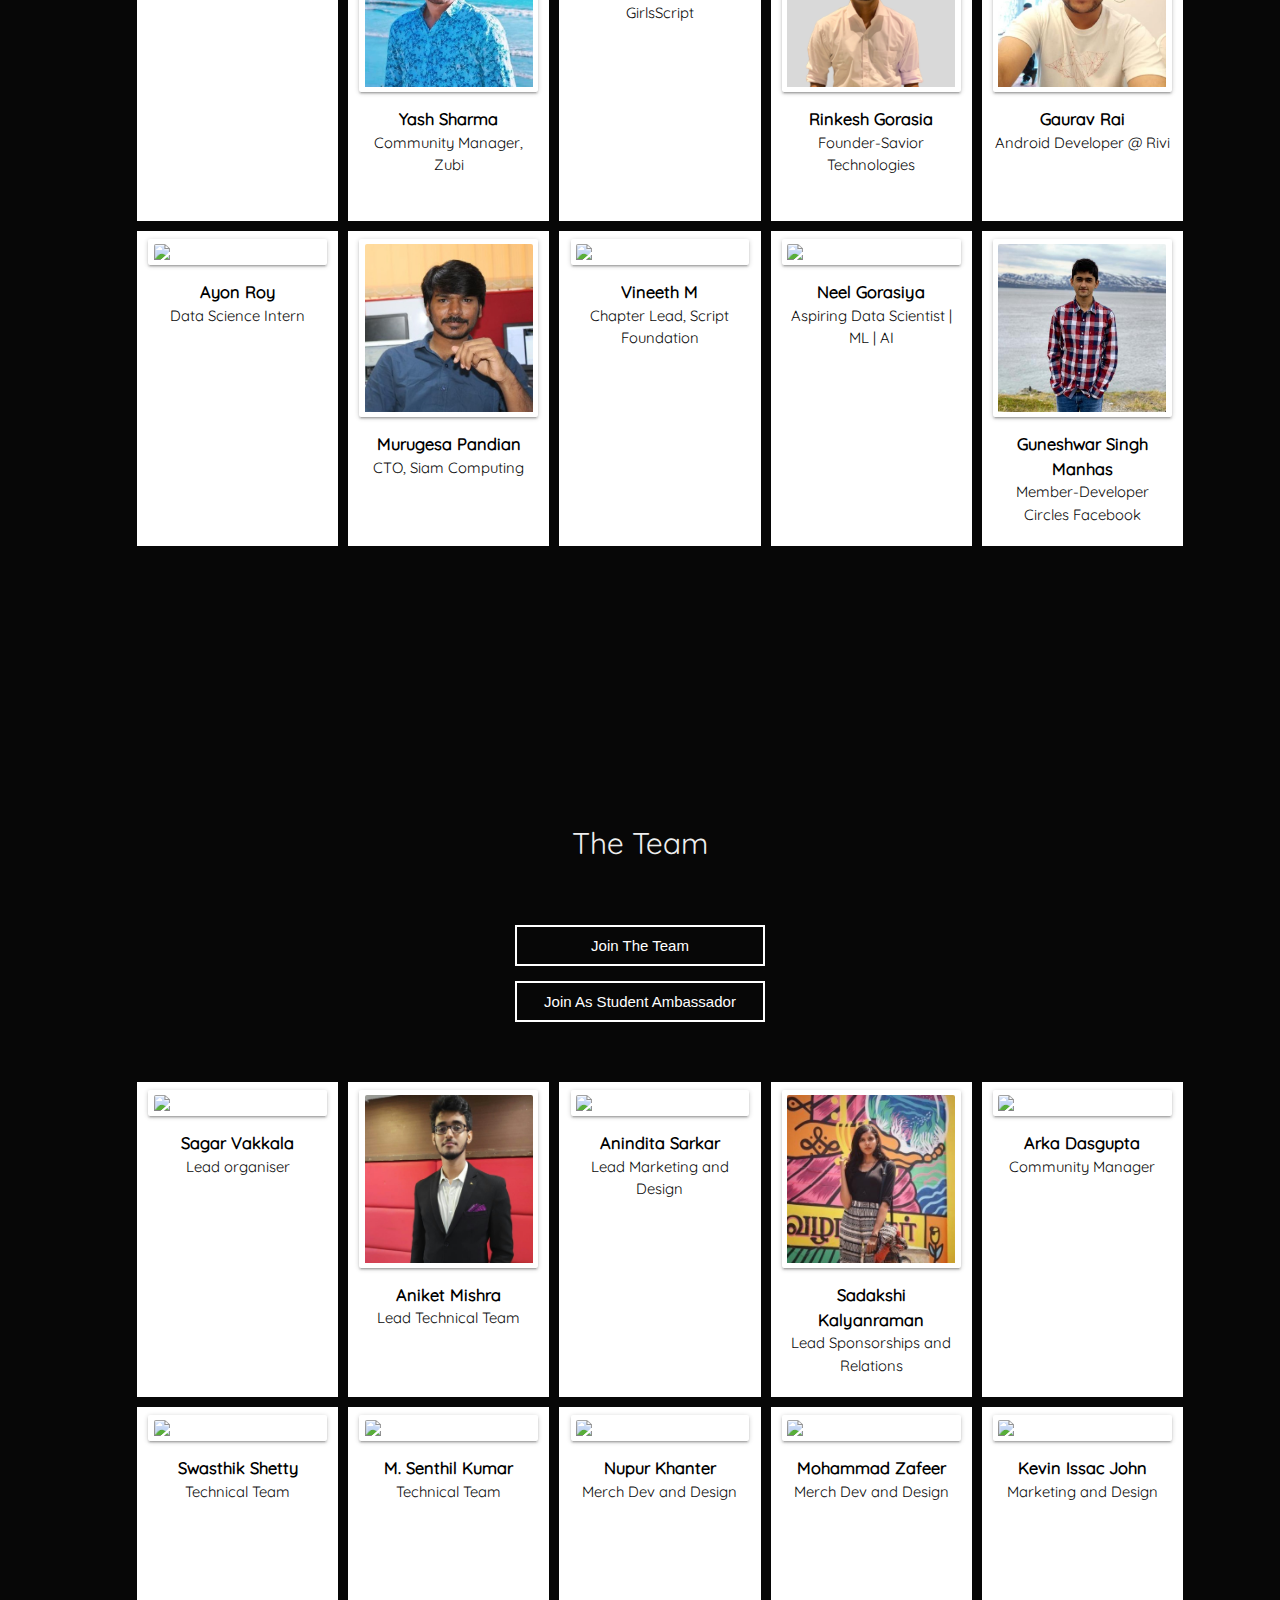
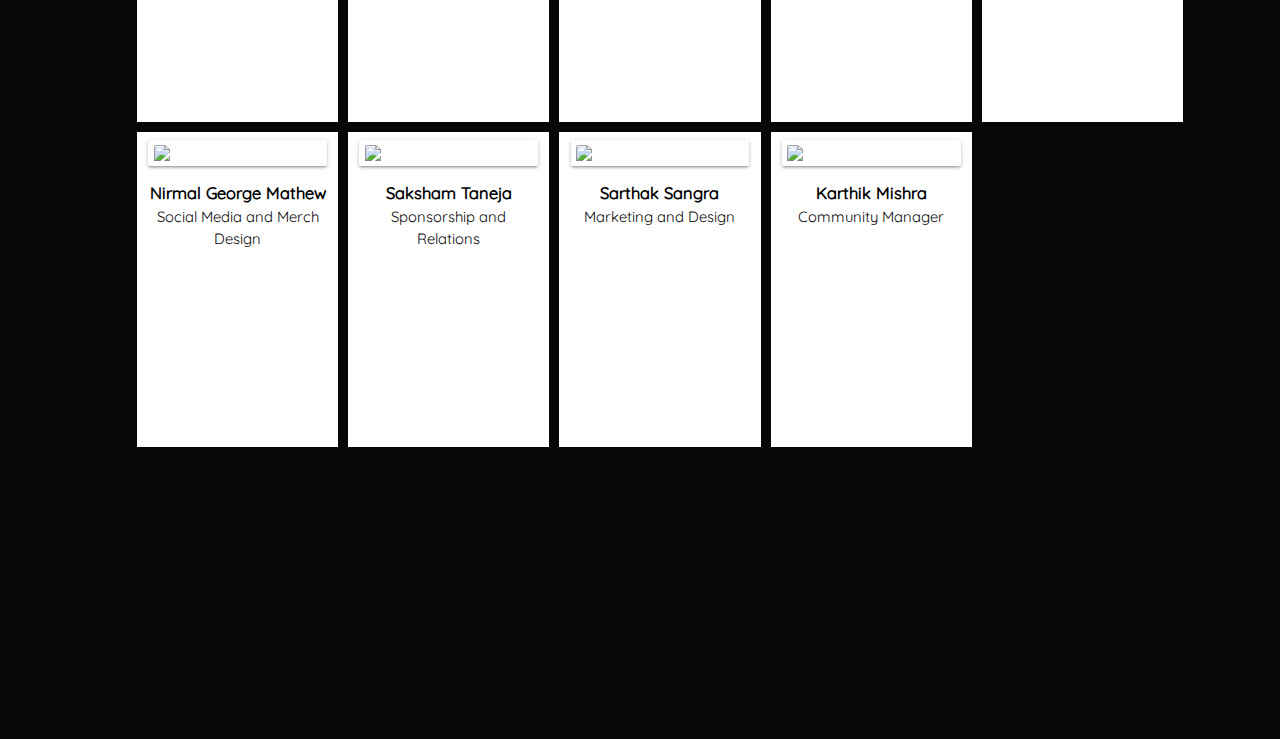
==== commit 593c009d: "prizes hyperlink fix" ====
--- a/index.html
+++ b/index.html
@@ -318,7 +318,7 @@
                     <br><br> <b>6. Is this a team event? What if I do not have a team?</b><br>
                     Yes, it is a team event but if going solo is your style, we are all for it. You can also meet new people and find yourself a team through our discord servers before the Hack begins.
                     <br><br> <b>7.	Are there any prizes?</b><br>
-                    Yes, The prizes have been linked on the <a href="#prizes" style="color: #d52d30;">prizes</a> section. Also, there is a plethora of exclusive HAC swag and goodies for every participant.<br>
+                    Yes, The prizes have been linked on the <a href="#prize" style="color: #d52d30;">prizes</a> section. Also, there is a plethora of exclusive HAC swag and goodies for every participant.<br>
                     <br> <b>8. What is the Code of Conduct?</b><br>
                     Click here to read our <a href="https://github.com/codezoned/code-of-conduct/blob/master/code-of-conduct.md"><span style="color: #d52d30;">Code of Conduct.</span></a> <br>
 
@@ -1108,7 +1108,7 @@
     
     <script>
 
-        var deadline = new Date("aug 9, 2020, 16:00:00");
+        var deadline = new Date("aug 7, 2020, 14:00:00");
         //Today's Data
         var today = new Date();
         var Difference_In_Time = deadline.getTime() - today.getTime(); 
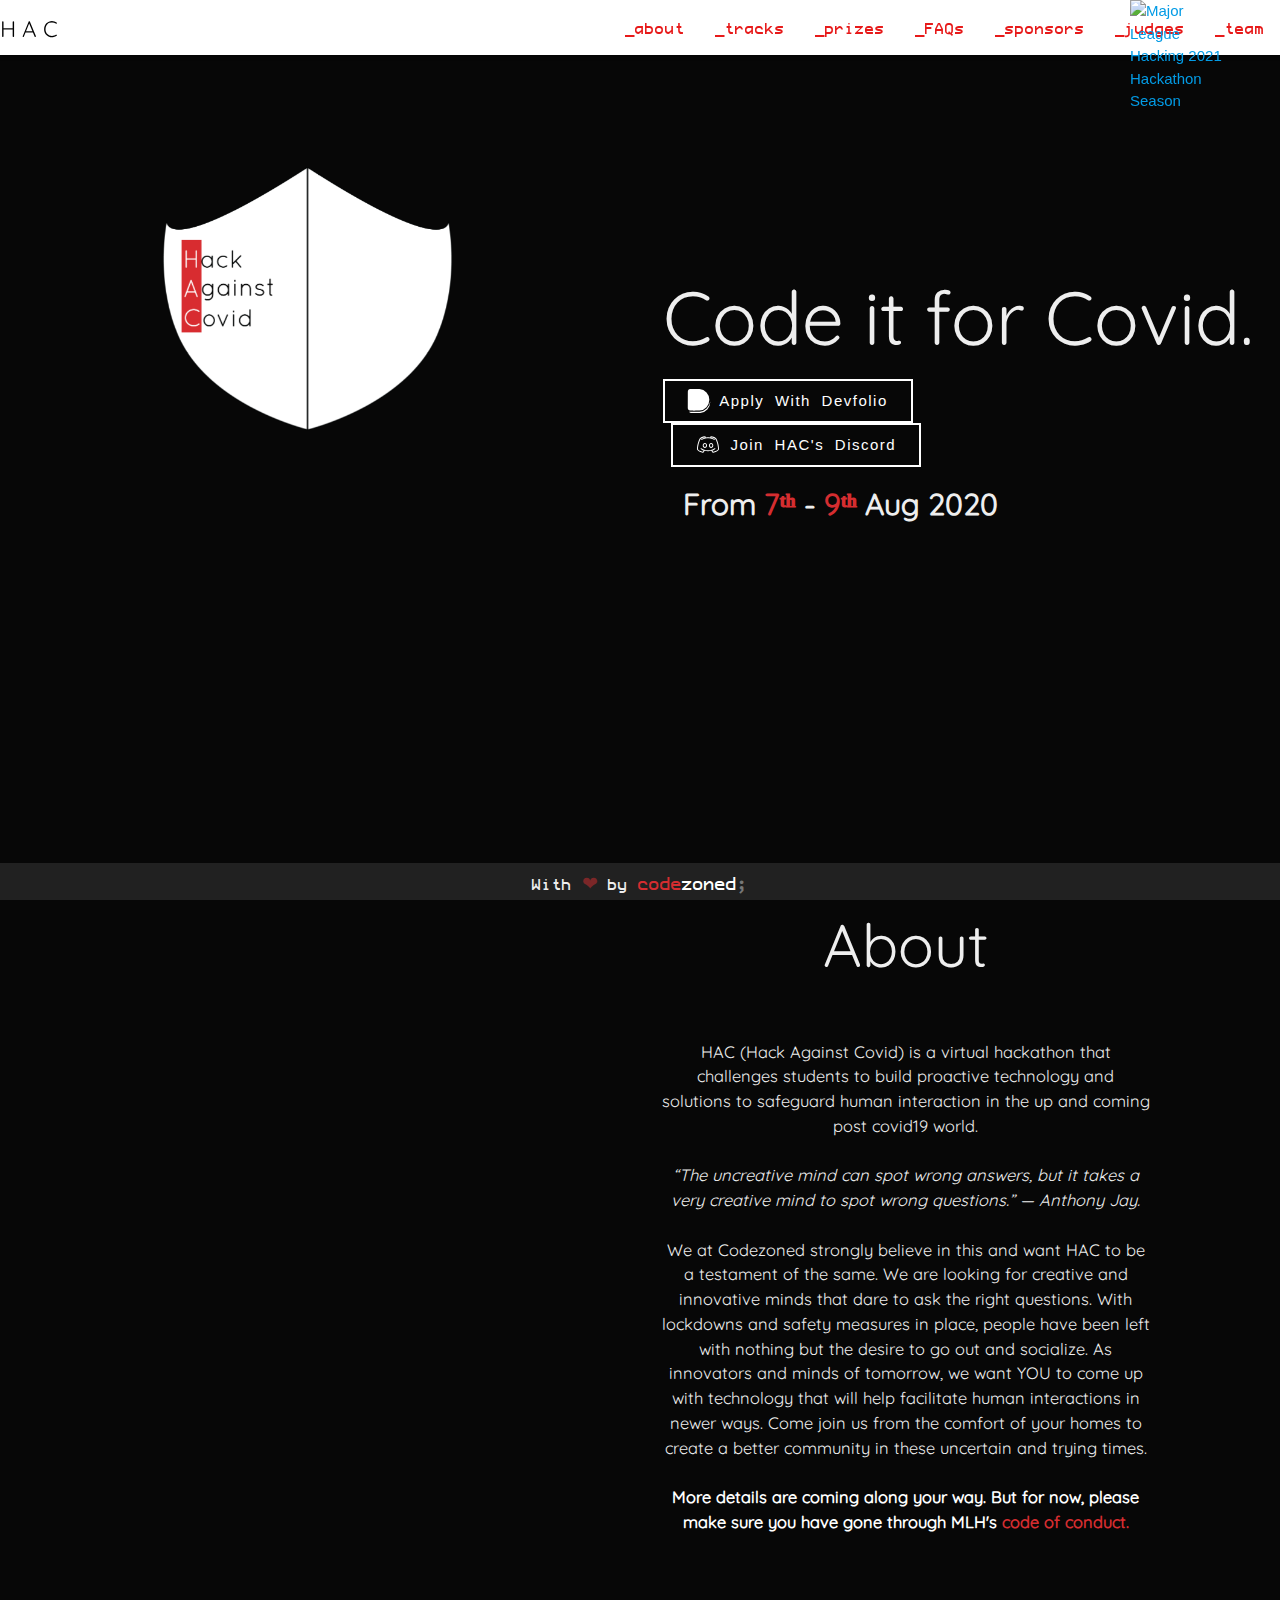
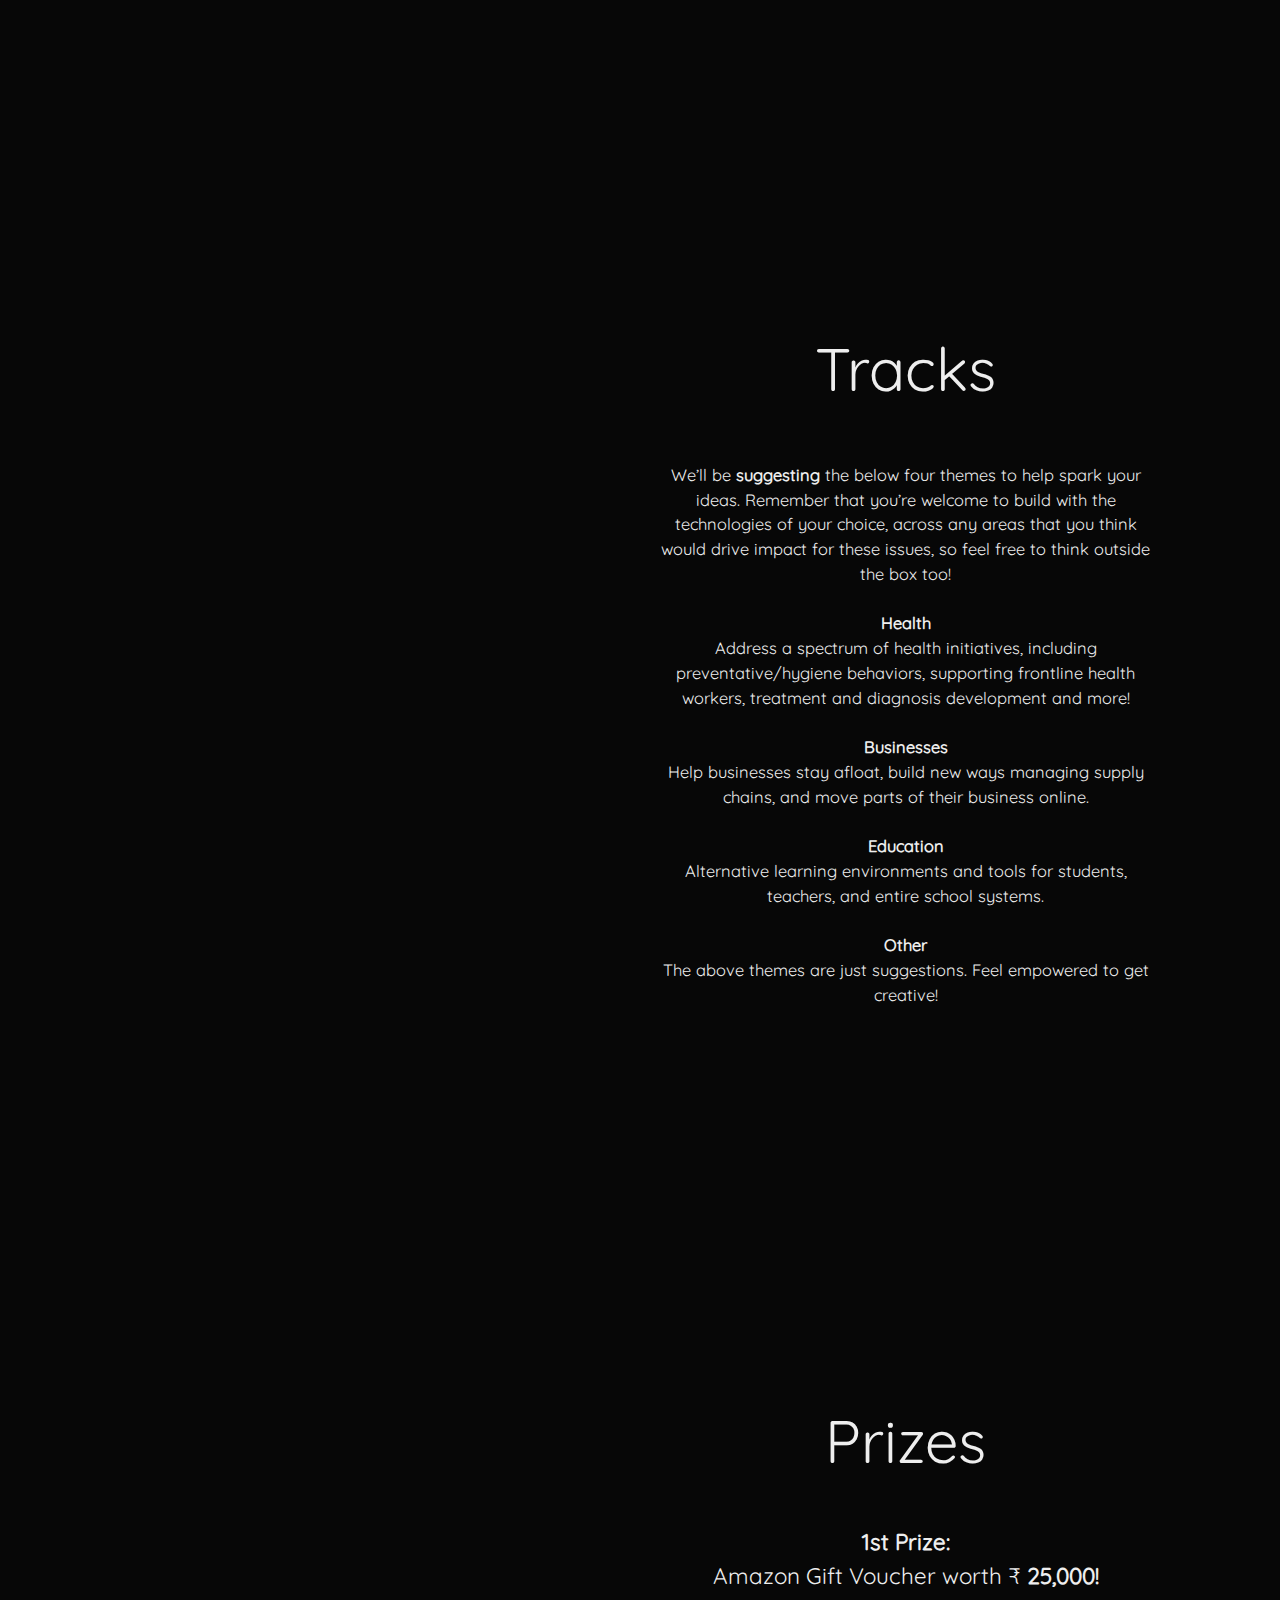
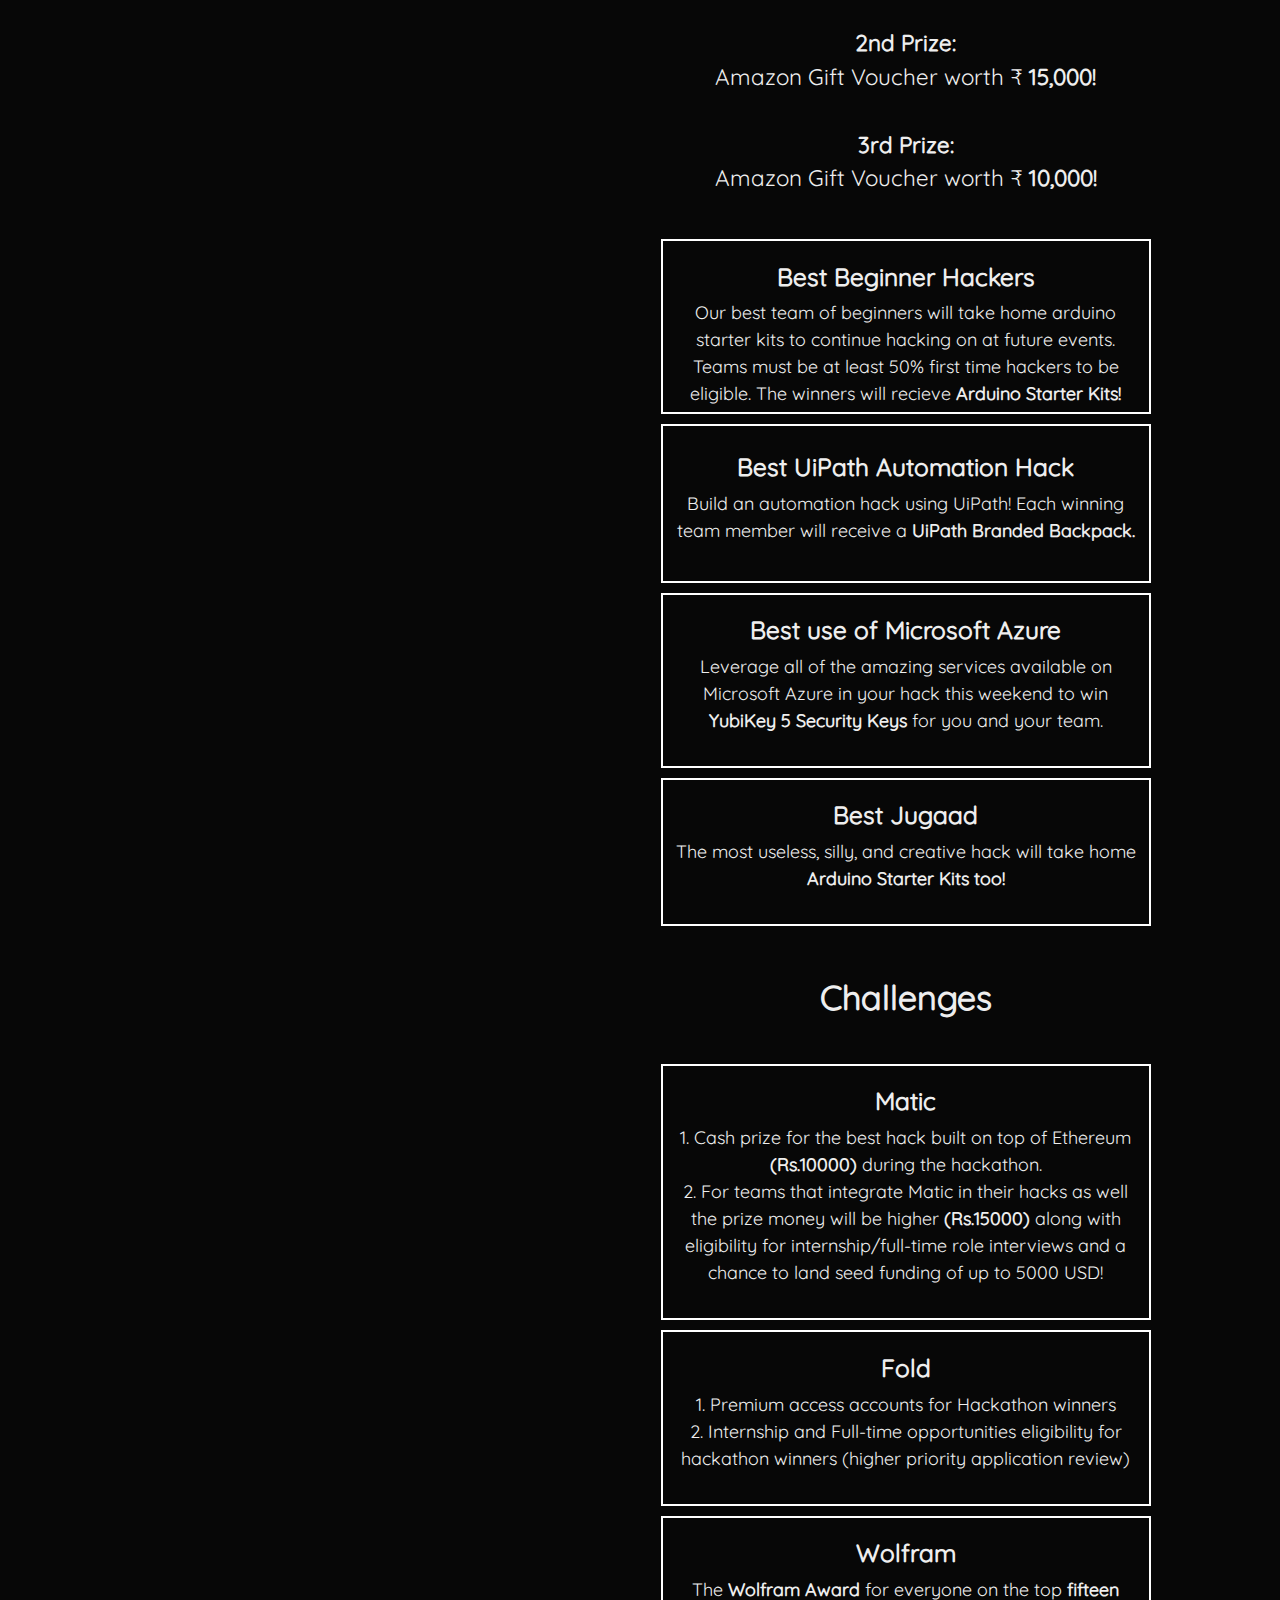
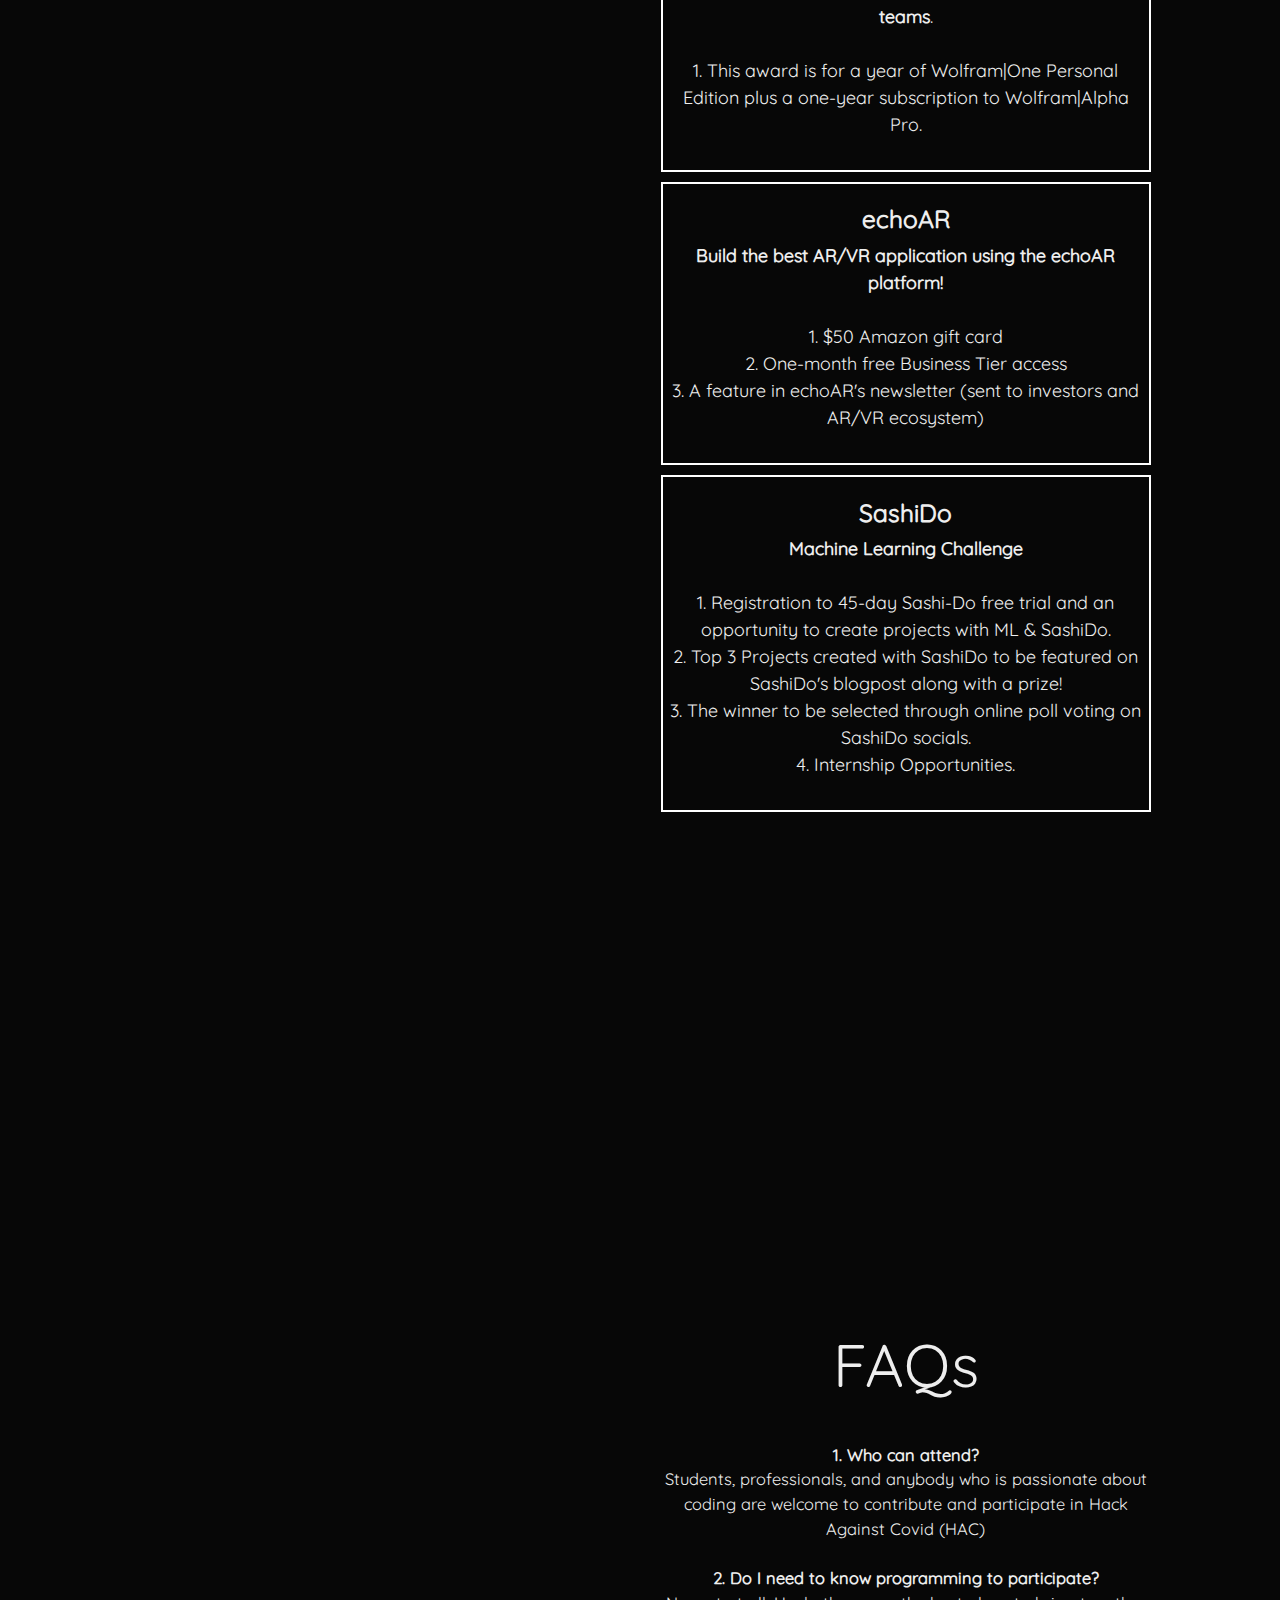
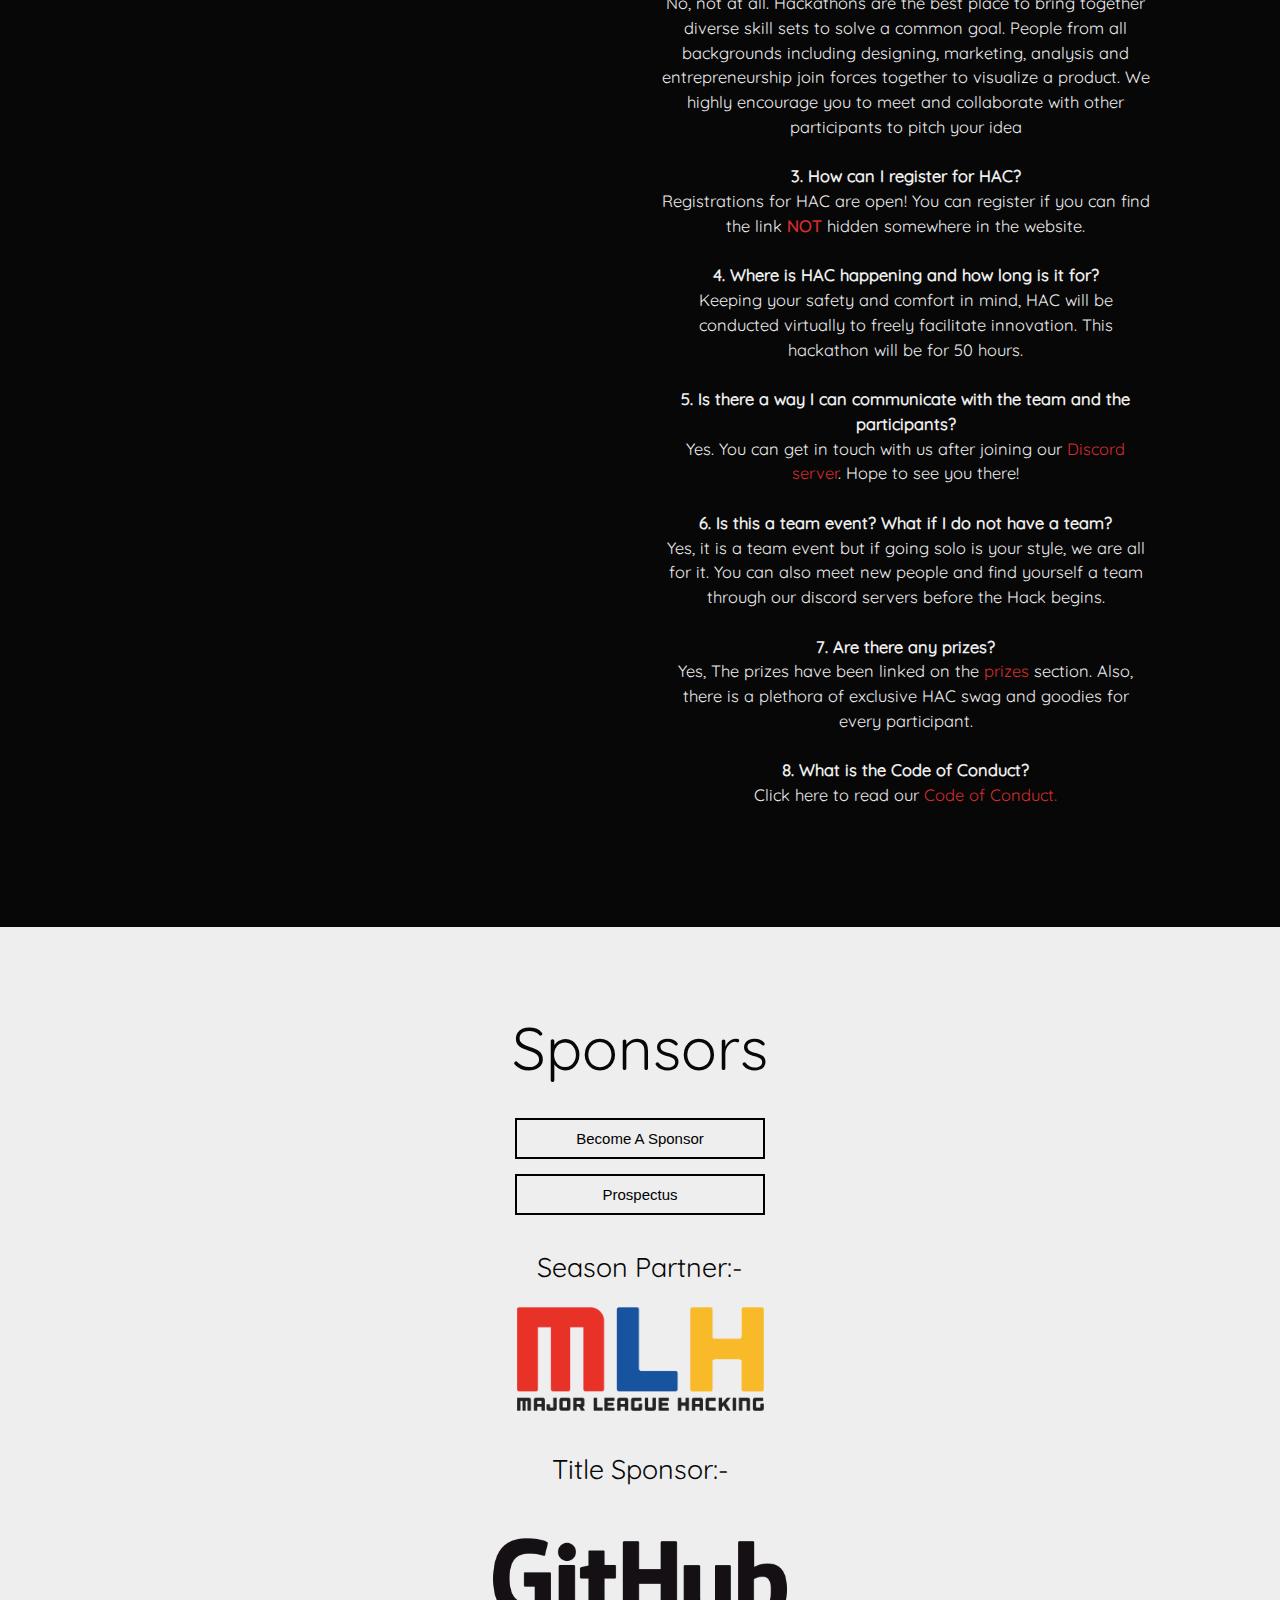
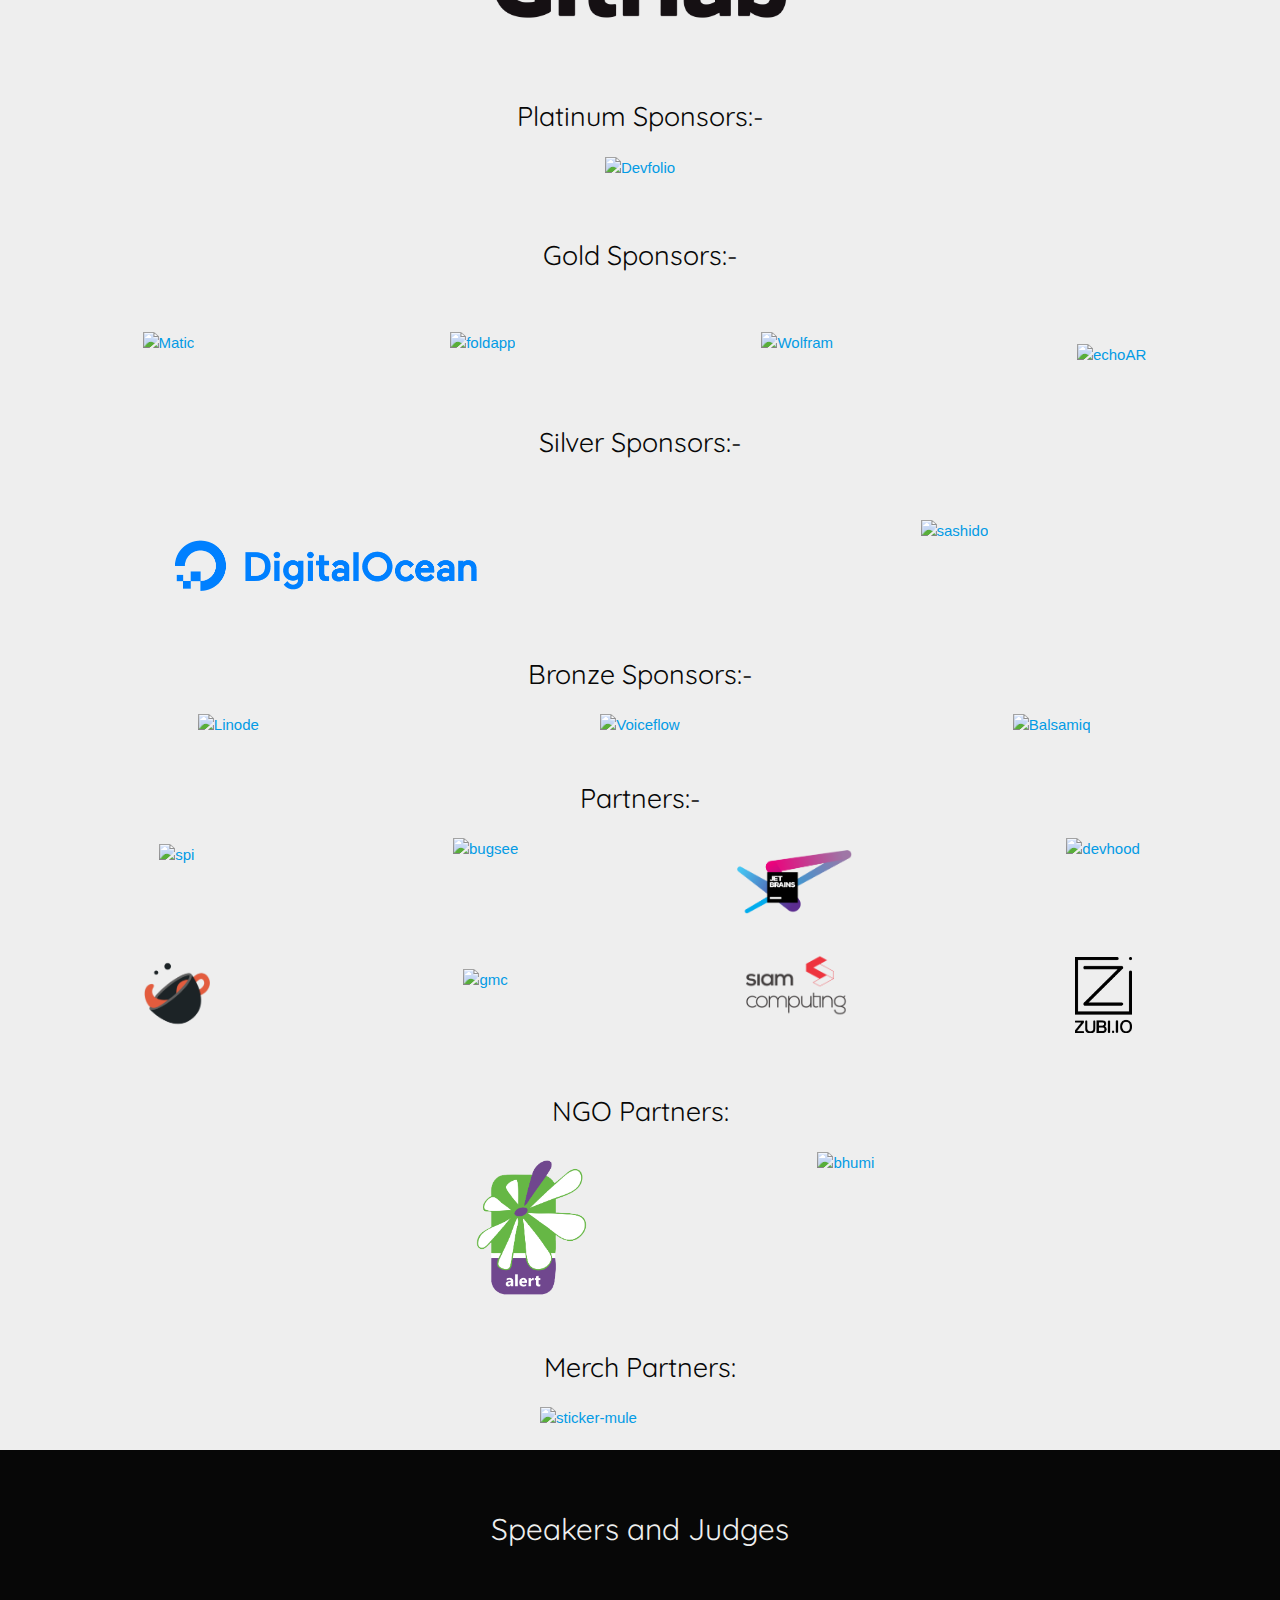
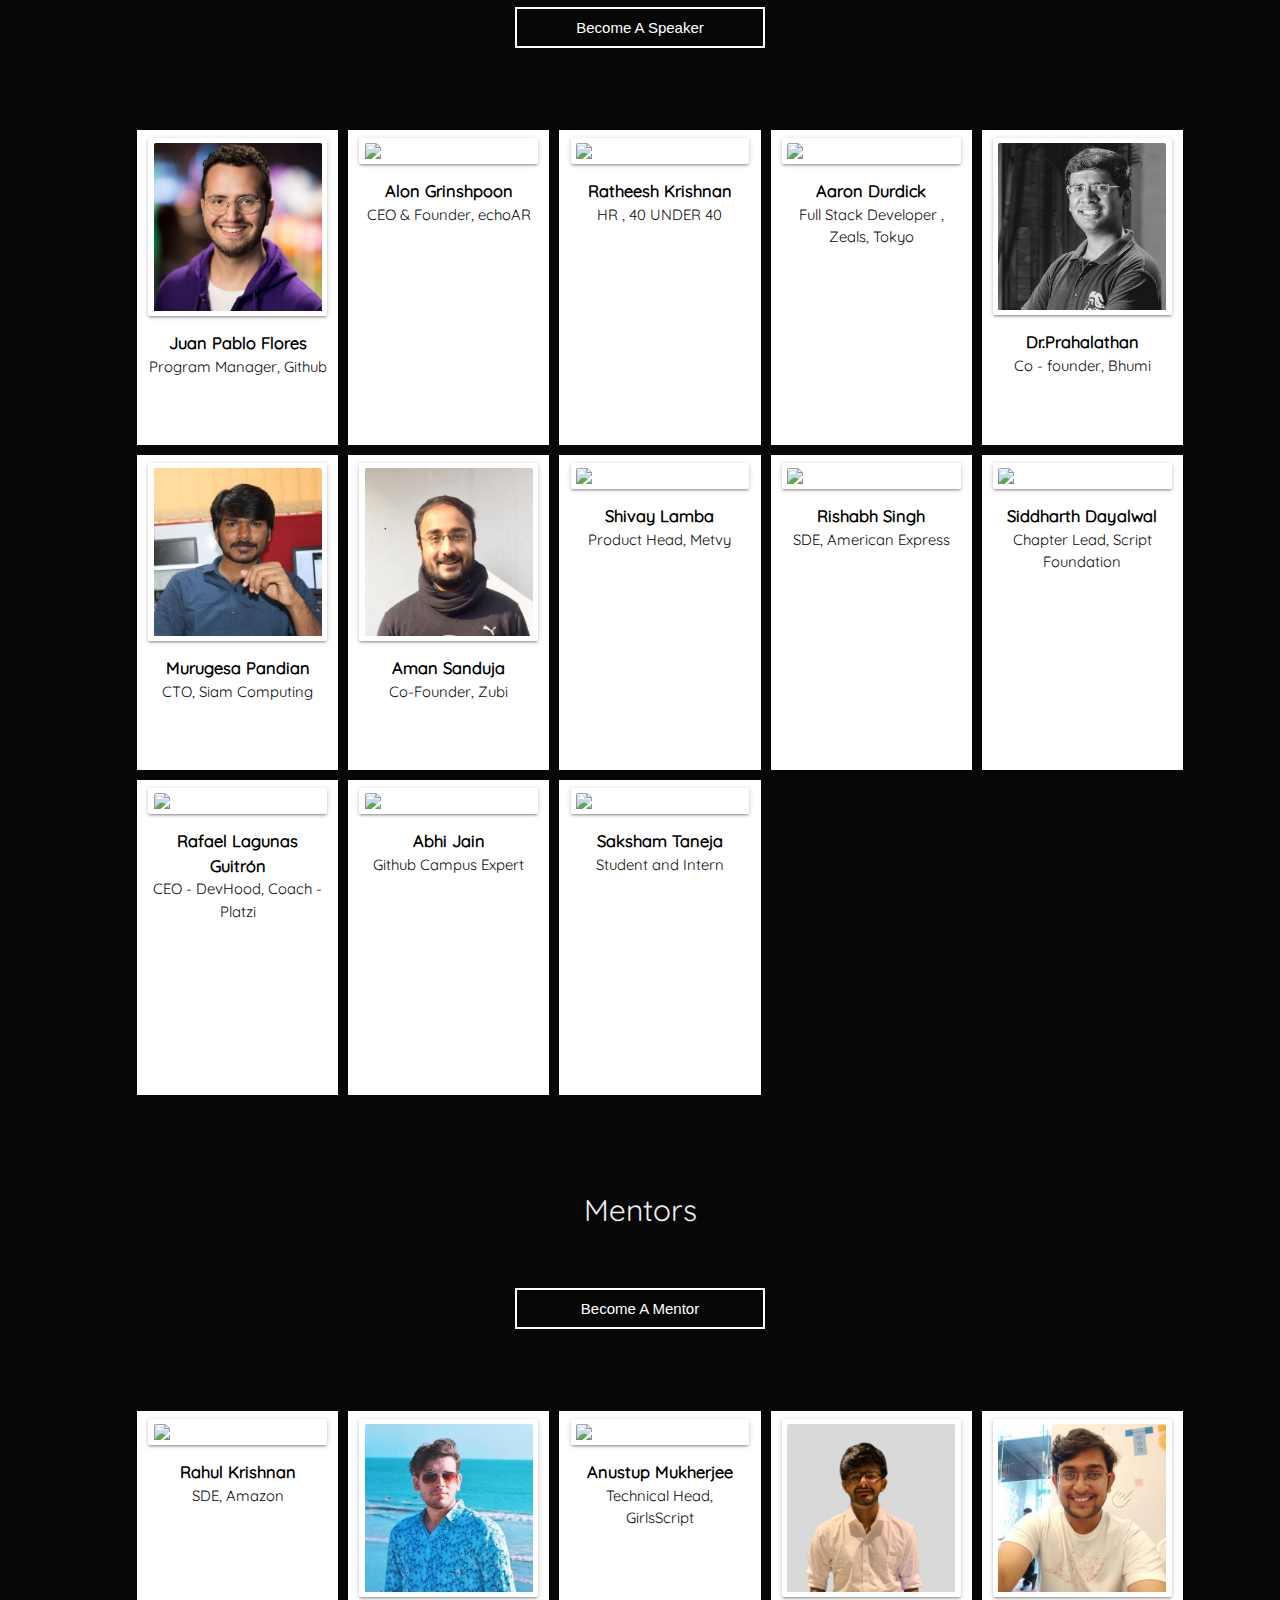
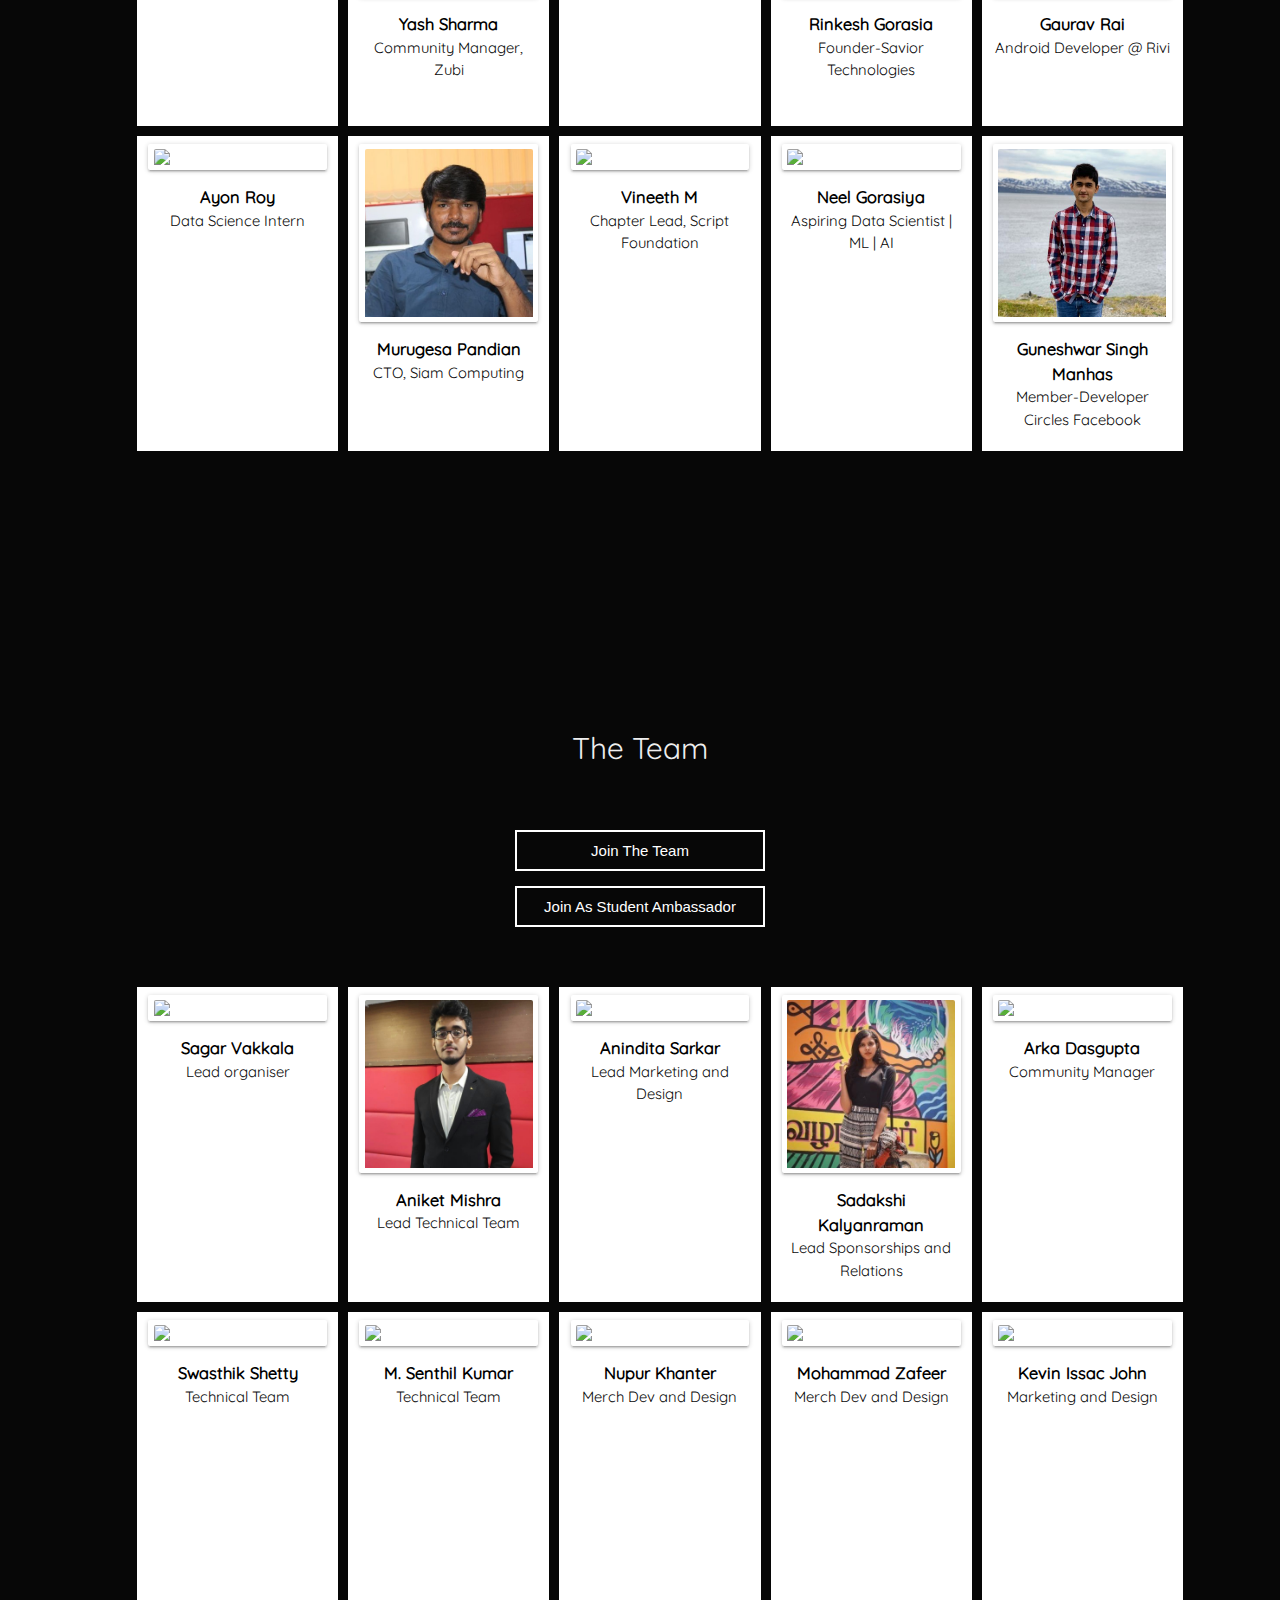
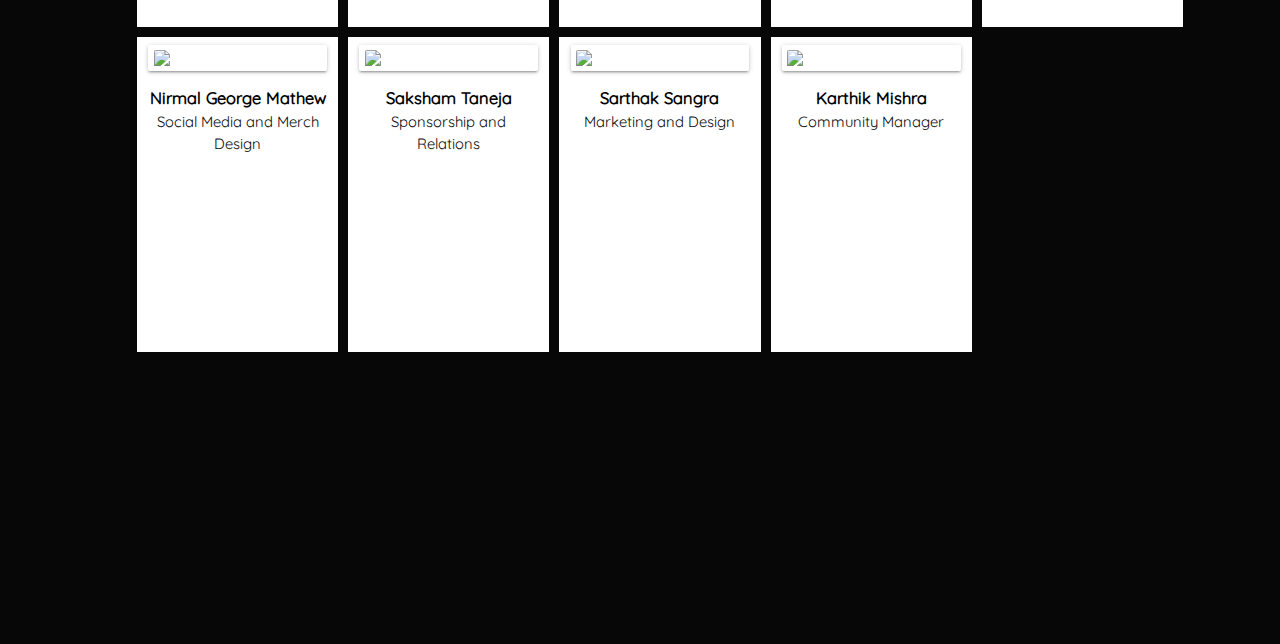
==== commit 7b2fbd8e: "Merge pull request #71 from codezoned/countdown" ====
--- a/index.html
+++ b/index.html
@@ -117,7 +117,7 @@
                     </div>
 
                     <!-- Count Down -->
-                    <div id="clockdiv" class="col s12 l9">
+                    <!-- <div id="clockdiv" class="col s12 l9">
                         <div>
                           <span class="days"></span>
                           <div class="smalltext">Days</div>
@@ -134,7 +134,7 @@
                           <span class="seconds"></span>
                           <div class="smalltext">Seconds</div>
                         </div>
-                      </div>
+                      </div> -->
 
                     <!-- <div class="col s12 m5">
                         <a href="https://hac.devfolio.co/"><button style="min-width: 250px; letter-spacing: 1.5px; word-spacing: 5px; margin: auto;" id="devfolio-apply-now" class="button -regular center"><svg class="logo" xmlns="http://www.w3.org/2000/svg" fill="#fff"viewBox="0 0 115.46 123.46" style="height:24px;width:24px;margin-right:8px"><path d="M115.46 68a55.43 55.43 0 0 1-50.85 55.11S28.12 124 16 123a12.6 12.6 0 0 1-10.09-7.5 15.85 15.85 0 0 0 5.36 1.5c4 .34 10.72.51 20.13.51 13.82 0 28.84-.38 29-.38h.26a60.14 60.14 0 0 0 54.72-52.47c.05 1.05.08 2.18.08 3.34z" /><path d="M110.93 55.87A55.43 55.43 0 0 1 60.08 111s-36.48.92-48.58-.12C5 110.29.15 104.22 0 97.52l.2-83.84C.38 7 5.26.94 11.76.41c12.11-1 48.59.12 48.59.12a55.41 55.41 0 0 1 50.58 55.34z"/></svg>Apply with Devfolio</button></a>     
